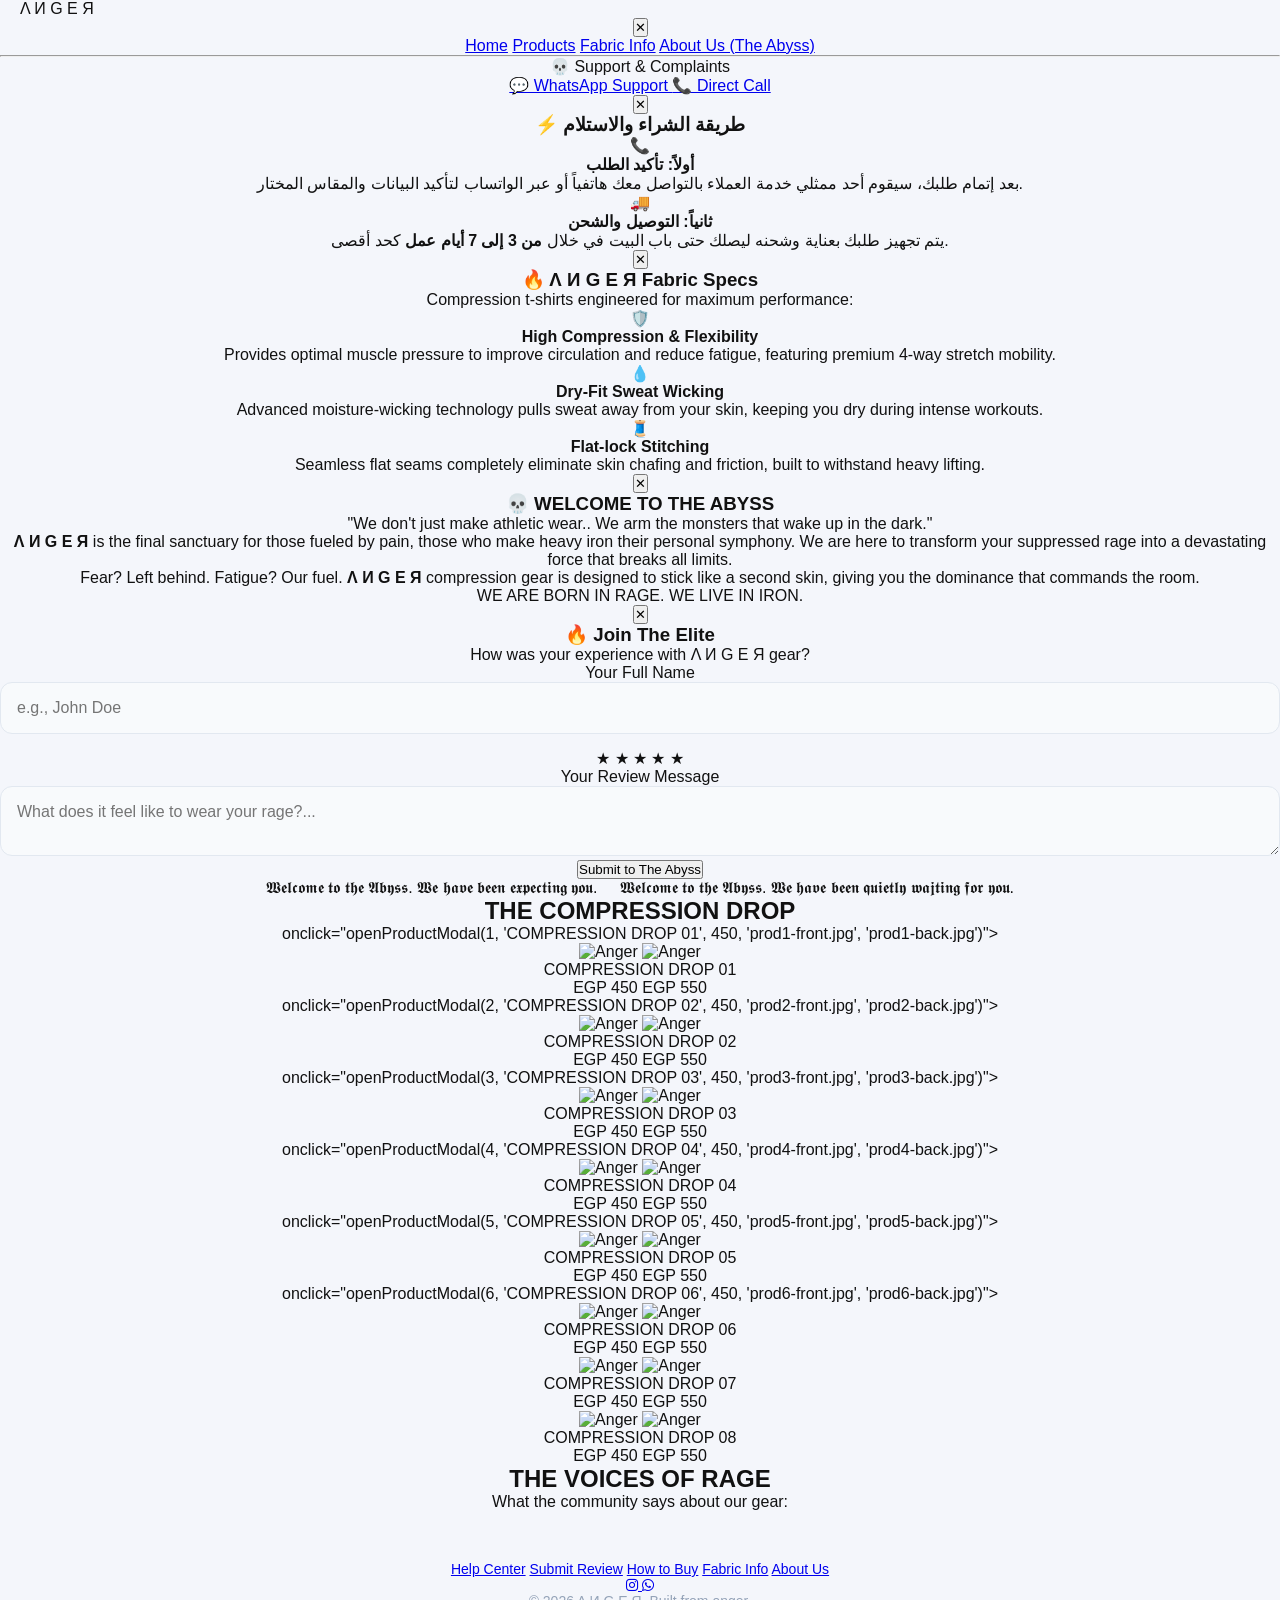
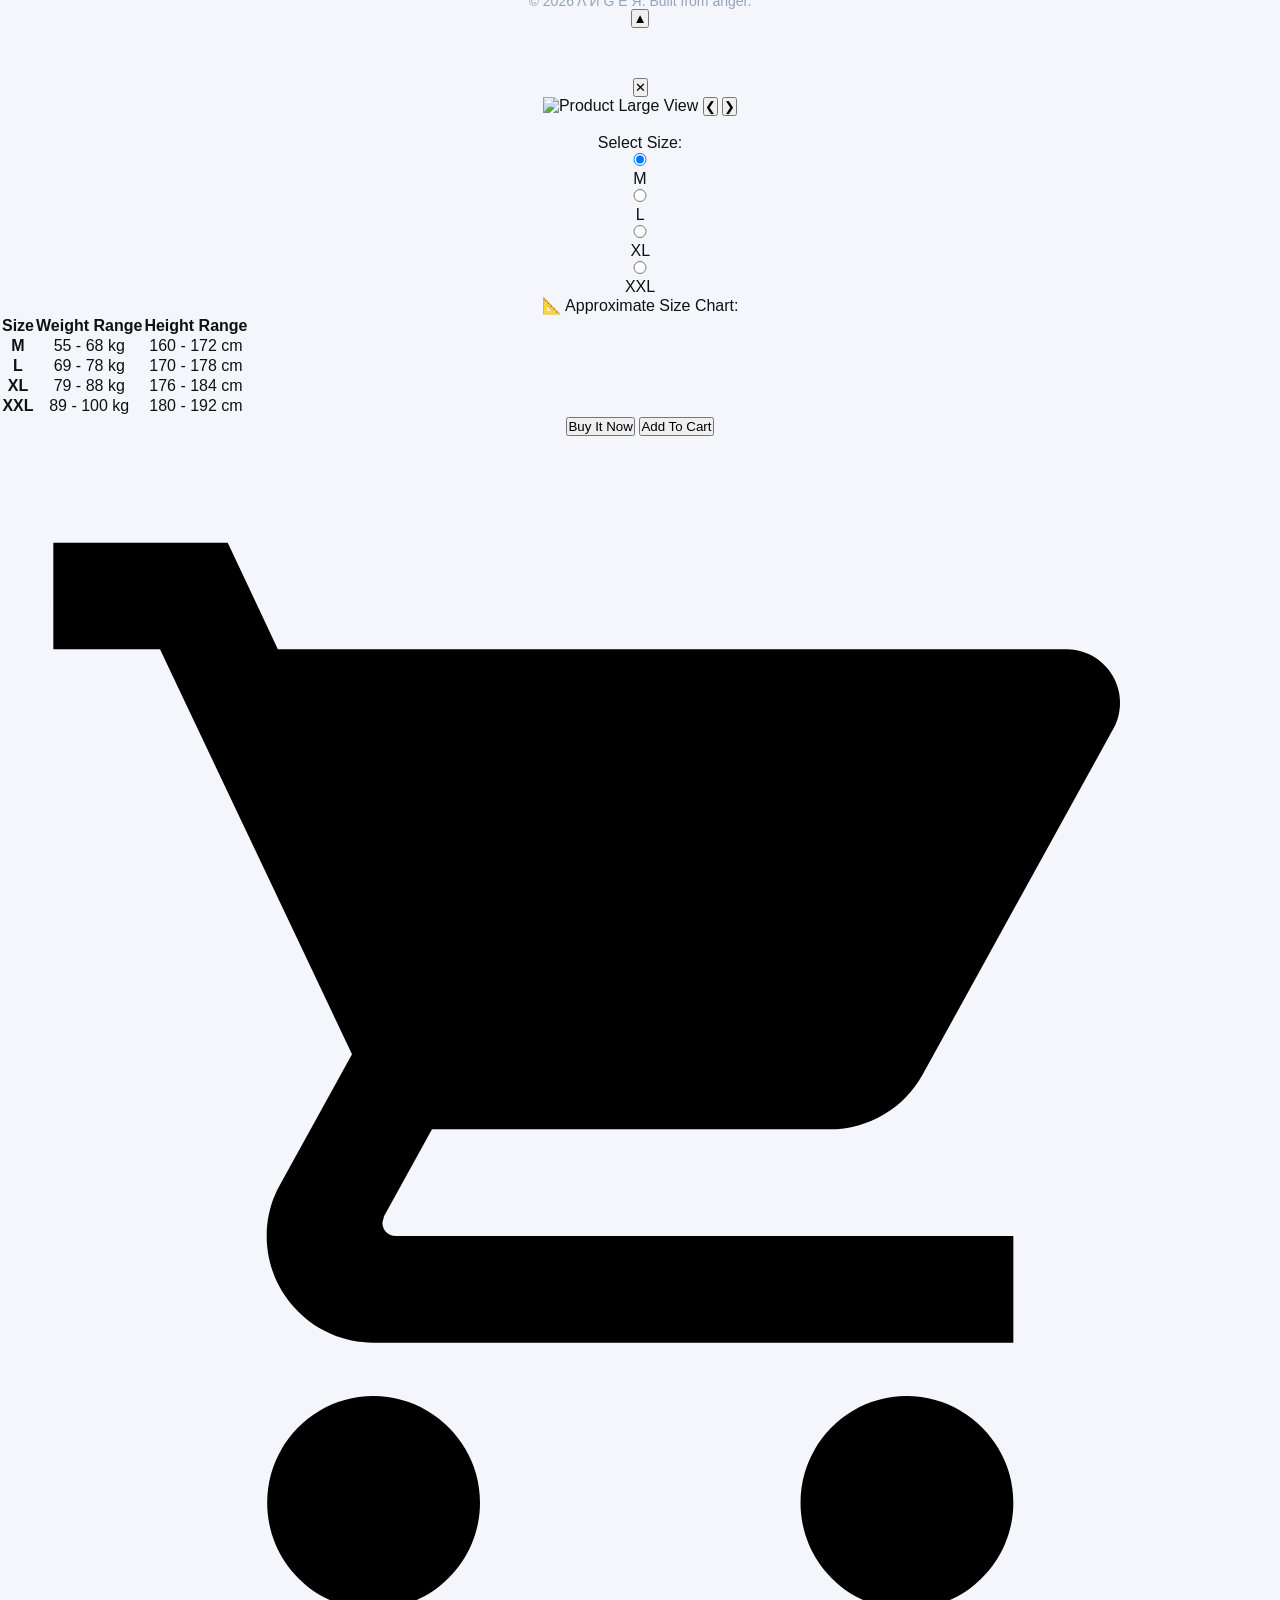
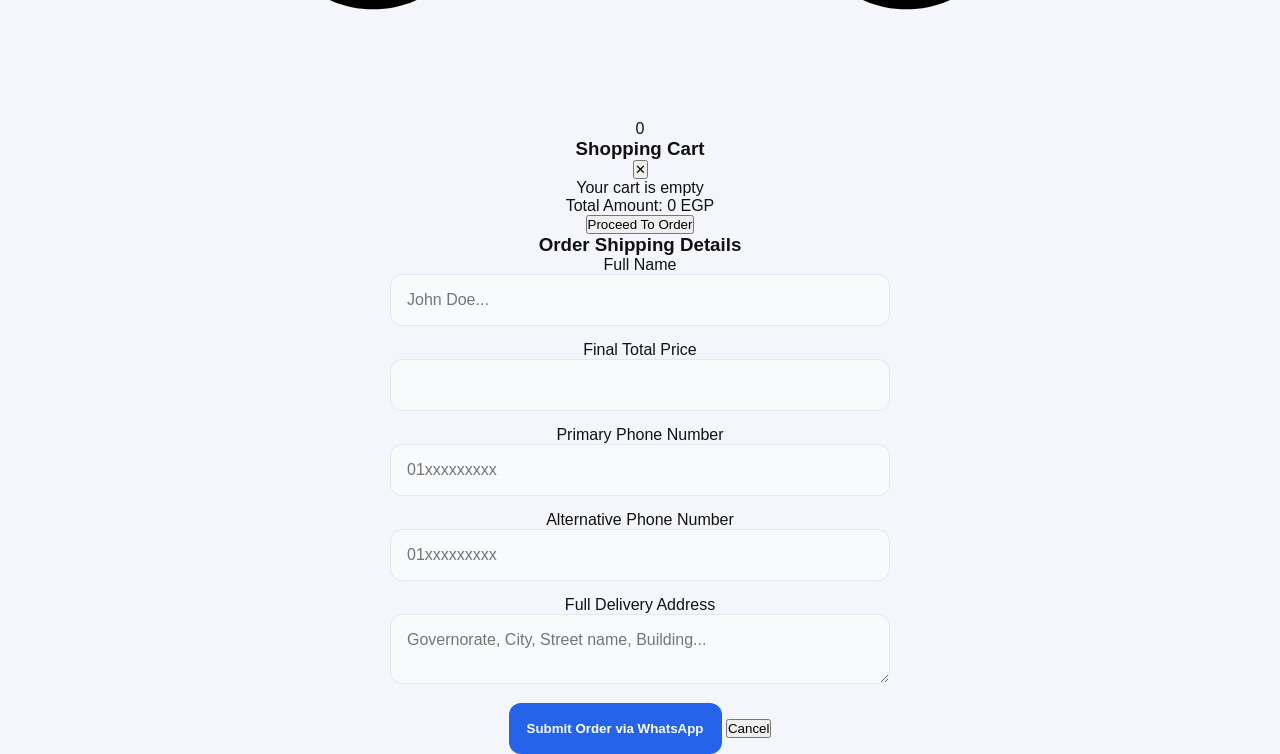
==== index.html @ e34641a7 "Update index.html" ====
<!DOCTYPE html>
<html lang="en" dir="ltr">
<head>
    <meta charset="UTF-8">
    <meta name="viewport" content="width=device-width, initial-scale=1.0, maximum-scale=1.0, user-scalable=no">
    <title>Λ И G E Я</title>
    
    <meta name="google-site-verification" content="83gf4TmC49Iu6Gus072x1bhn_fpXwZJ2j1k8fucouWE" />
    <meta name="description" content="Anger Studio - The premier Egyptian brand specialized in athletic compression t-shirts.">
    <meta name="keywords" content="Anger, anger wear, anger studio, compression t-shirt egypt">
    <link rel="canonical" href="https://anger-wear.online/">
    
    <link rel="stylesheet" href="https://cdnjs.cloudflare.com/ajax/libs/font-awesome/6.5.1/css/all.min.css">
    
    <script src="https://cdn.jsdelivr.net/npm/@emailjs/browser@4/dist/email.min.js"></script>

    <link rel="stylesheet" href="style.css">
</head>
<body>

    <nav class="navbar">
        <div class="nav-left">
            <div class="nav-menu-btn" onclick="toggleMenu()">
                <span></span>
                <span></span>
                <span></span>
            </div>
        </div>
        <div class="nav-center">
            <div class="nav-brand-text">Λ И G E Я</div>
        </div>
        <div class="nav-right"></div>
    </nav>

    <div class="menu-sidebar" id="menuSidebar">
        <div class="menu-header">
            <button class="close-menu-btn" onclick="toggleMenu()">✕</button>
        </div>
        <div class="menu-links">
            <a href="#">Home</a>
            <a href="#">Products</a>
            <a href="#" onclick="openFabricModal(event)">Fabric Info</a>
            <a href="#" onclick="openAboutModal(event)">About Us (The Abyss)</a>
            
            <hr class="menu-divider">
            
            <div class="complaints-section">
                <span class="complaints-title">💀 Support & Complaints</span>
                <div class="complaints-buttons">
                    <a href="https://wa.me/201275859172?text=I%20have%20a%20complaint%20or%20inquiry%20regarding%20%CE%9B%20%D0%98%20G%20E%20%D0%Я" target="_blank" class="complaint-btn wa-btn">
                        💬 WhatsApp Support
                    </a>
                    <a href="tel:+201275859172" class="complaint-btn call-btn">
                        📞 Direct Call
                    </a>
                </div>
            </div>
        </div>
    </div>

    <div class="buy-modal-overlay" id="buyModal" onclick="closeBuyModalOnOutsideClick(event)">
        <div class="buy-modal-content">
            <button class="close-buy-btn" onclick="closeBuyModal()">✕</button>
            <h3 class="buy-title">⚡ طريقة الشراء والاستلام</h3>
            <div class="buy-steps-content">
                <div class="step-item">
                    <span class="step-icon">📞</span>
                    <div>
                        <h4>أولاً: تأكيد الطلب</h4>
                        <p>بعد إتمام طلبك، سيقوم أحد ممثلي خدمة العملاء بالتواصل معك هاتفياً أو عبر الواتساب لتأكيد البيانات والمقاس المختار.</p>
                    </div>
                </div>
                <div class="step-item">
                    <span class="step-icon">🚚</span>
                    <div>
                        <h4>ثانياً: التوصيل والشحن</h4>
                        <p>يتم تجهيز طلبك بعناية وشحنه ليصلك حتى باب البيت في خلال <strong>من 3 إلى 7 أيام عمل</strong> كحد أقصى.</p>
                    </div>
                </div>
            </div>
        </div>
    </div>

    <div class="fabric-modal-overlay" id="fabricModal" onclick="closeFabricModalOnOutsideClick(event)">
        <div class="fabric-modal-content">
            <button class="close-fabric-btn" onclick="closeFabricModal()">✕</button>
            <h3 class="fabric-title">🔥 Λ И G E Я Fabric Specs</h3>
            <p class="fabric-subtitle">Compression t-shirts engineered for maximum performance:</p>
            
            <div class="fabric-features">
                <div class="feature-item">
                    <span class="feature-icon">🛡️</span>
                    <div>
                        <h4>High Compression & Flexibility</h4>
                        <p>Provides optimal muscle pressure to improve circulation and reduce fatigue, featuring premium 4-way stretch mobility.</p>
                    </div>
                </div>
                <div class="feature-item">
                    <span class="feature-icon">💧</span>
                    <div>
                        <h4>Dry-Fit Sweat Wicking</h4>
                        <p>Advanced moisture-wicking technology pulls sweat away from your skin, keeping you dry during intense workouts.</p>
                    </div>
                </div>
                <div class="feature-item">
                    <span class="feature-icon">🧵</span>
                    <div>
                        <h4>Flat-lock Stitching</h4>
                        <p>Seamless flat seams completely eliminate skin chafing and friction, built to withstand heavy lifting.</p>
                    </div>
                </div>
            </div>
        </div>
    </div>

    <div class="about-modal-overlay" id="aboutModal" onclick="closeAboutModalOnOutsideClick(event)">
        <div class="about-modal-content">
            <button class="close-about-btn" onclick="closeAboutModal()">✕</button>
            <h3 class="about-title">💀 WELCOME TO THE ABYSS</h3>
            <div class="about-text-content">
                <p class="dark-quote">"We don't just make athletic wear.. We arm the monsters that wake up in the dark."</p>
                <p class="about-p">
                    <strong>Λ И G E Я</strong> is the final sanctuary for those fueled by pain, those who make heavy iron their personal symphony. We are here to transform your suppressed rage into a devastating force that breaks all limits.
                </p>
                <p class="about-p">
                    Fear? Left behind. Fatigue? Our fuel. <strong>Λ И G E Я</strong> compression gear is designed to stick like a second skin, giving you the dominance that commands the room.
                </p>
                <p class="dark-footer-quote">WE ARE BORN IN RAGE. WE LIVE IN IRON.</p>
            </div>
        </div>
    </div>

    <div class="review-overlay" id="reviewOverlay" onclick="closeReviewModalOnOutsideClick(event)">
        <div class="review-modal">
            <button class="close-review-modal-btn" onclick="closeReviewAndReset()">✕</button>
            <h3 class="review-title">🔥 Join The Elite</h3>
            <p class="review-subtitle">How was your experience with Λ И G E Я gear?</p>
            
            <div class="form-group" style="margin-bottom: 15px;">
                <label>Your Full Name</label>
                <input type="text" id="reviewerName" placeholder="e.g., John Doe">
            </div>

            <div class="rating-stars">
                <span class="star" data-value="5">★</span>
                <span class="star" data-value="4">★</span>
                <span class="star" data-value="3">★</span>
                <span class="star" data-value="2">★</span>
                <span class="star" data-value="1">★</span>
            </div>

            <div class="form-group">
                <label>Your Review Message</label>
                <textarea id="reviewText" placeholder="What does it feel like to wear your rage?..."></textarea>
            </div>

            <div class="form-actions">
                <button type="button" class="submit-review-btn" id="submitReviewBtn" onclick="submitReview()">Submit to The Abyss</button>
            </div>
        </div>
    </div>

    <div class="hero-section"></div>

    <div class="marquee-bar">
        <div class="marquee-content">
            𝖂𝖊𝖑𝖈𝖔𝖒𝖊 𝖙𝖔 𝖙𝖍𝖊 𝕬𝖇𝖞𝖘𝖘. 𝖂𝖊 𝖍𝖆𝖛𝖊 𝖇𝖊𝖊𝖓 𝖊𝖝𝖕𝖊𝖈𝖙𝖎𝖓𝖌 𝖞𝖔𝖚. &nbsp;&nbsp;&nbsp; 
            𝖂𝖊𝖑𝖈𝖔𝖒𝖊 𝖙𝖔 𝖙𝖍𝖊 𝕬𝖇𝖞𝖘𝖘. 𝖂𝖊 𝖍𝖆𝖛𝖊 𝖇𝖊𝖊𝖓 𝖖𝖚𝖎𝖊𝖙𝖑𝖞 𝖜𝖆𝖏𝖙𝖎𝖓𝖌 𝖋𝖔𝖗 𝖞𝖔𝖚.
        </div>
    </div>

    <section class="collection-section">
        <h2 class="collection-title">THE COMPRESSION DROP</h2>
        <div class="products-grid">
            
            <div class="product-card sold-out"> onclick="openProductModal(1, 'COMPRESSION DROP 01', 450, 'prod1-front.jpg', 'prod1-back.jpg')">
                 <div class="product-img-box">
                    <img src="prod1-front.jpg" alt="Anger" class="img-front">
                    <img src="prod1-back.jpg" alt="Anger" class="img-back">
                </div>
                <div class="product-details">
                    <div class="product-card-title">COMPRESSION DROP 01</div>
                    <div class="product-price">EGP 450 <span>EGP 550</span></div>
                </div>
            </div>

            <div class="product-card sold-out"> onclick="openProductModal(2, 'COMPRESSION DROP 02', 450, 'prod2-front.jpg', 'prod2-back.jpg')">
                <div class="product-img-box">
                    <img src="prod2-front.jpg" alt="Anger" class="img-front">
                    <img src="prod2-back.jpg" alt="Anger" class="img-back">
                </div>
                <div class="product-details">
                    <div class="product-card-title">COMPRESSION DROP 02</div>
                    <div class="product-price">EGP 450 <span>EGP 550</span></div>
                </div>
            </div>

            <div class="product-card sold-out"> onclick="openProductModal(3, 'COMPRESSION DROP 03', 450, 'prod3-front.jpg', 'prod3-back.jpg')">
                <div class="product-img-box">
                    <img src="prod3-front.jpg" alt="Anger" class="img-front">
                    <img src="prod3-back.jpg" alt="Anger" class="img-back">
                </div>
                <div class="product-details">
                    <div class="product-card-title">COMPRESSION DROP 03</div>
                    <div class="product-price">EGP 450 <span>EGP 550</span></div>
                </div>
            </div>

            <div class="product-card sold-out"> onclick="openProductModal(4, 'COMPRESSION DROP 04', 450, 'prod4-front.jpg', 'prod4-back.jpg')">
                <div class="product-img-box">
                    <img src="prod4-front.jpg" alt="Anger" class="img-front">
                    <img src="prod4-back.jpg" alt="Anger" class="img-back">
                </div>
                <div class="product-details">
                    <div class="product-card-title">COMPRESSION DROP 04</div>
                    <div class="product-price">EGP 450 <span>EGP 550</span></div>
                </div>
            </div>

            <div class="product-card sold-out"> onclick="openProductModal(5, 'COMPRESSION DROP 05', 450, 'prod5-front.jpg', 'prod5-back.jpg')">
                <div class="product-img-box">
                    <img src="prod5-front.jpg" alt="Anger" class="img-front">
                    <img src="prod5-back.jpg" alt="Anger" class="img-back">
                </div>
                <div class="product-details">
                    <div class="product-card-title">COMPRESSION DROP 05</div>
                    <div class="product-price">EGP 450 <span>EGP 550</span></div>
                </div>
            </div>

            <div class="product-card sold-out">onclick="openProductModal(6, 'COMPRESSION DROP 06', 450, 'prod6-front.jpg', 'prod6-back.jpg')">
                <div class="product-img-box">
                    <img src="prod6-front.jpg" alt="Anger" class="img-front">
                    <img src="prod6-back.jpg" alt="Anger" class="img-back">
                </div>
                <div class="product-details">
                    <div class="product-card-title">COMPRESSION DROP 06</div>
                    <div class="product-price">EGP 450 <span>EGP 550</span></div>
                </div>
            </div>

            <div class="product-card" onclick="openProductModal(7, 'COMPRESSION DROP 07', 450, 'prod7-front.jpg', 'prod7-back.jpg')">
                <div class="product-img-box">
                    <img src="prod7-front.jpg" alt="Anger" class="img-front">
                    <img src="prod7-back.jpg" alt="Anger" class="img-back">
                </div>
                <div class="product-details">
                    <div class="product-card-title">COMPRESSION DROP 07</div>
                    <div class="product-price">EGP 450 <span>EGP 550</span></div>
                </div>
            </div>

            <div class="product-card" onclick="openProductModal(8, 'COMPRESSION DROP 08', 450, 'prod8-front.jpg', 'prod8-back.jpg')">
                <div class="product-img-box">
                    <img src="prod8-front.jpg" alt="Anger" class="img-front">
                    <img src="prod8-back.jpg" alt="Anger" class="img-back">
                </div>
                <div class="product-details">
                    <div class="product-card-title">COMPRESSION DROP 08</div>
                    <div class="product-price">EGP 450 <span>EGP 550</span></div>
                </div>
            </div>

        </div>
    </section>

    <section class="site-reviews-section">
        <h2 class="reviews-section-title">THE VOICES OF RAGE</h2>
        <p class="reviews-section-subtitle">What the community says about our gear:</p>
        <div class="reviews-showcase-grid" id="reviewsShowcaseGrid"></div>
    </section>

    <footer class="mavin-footer">
        <div class="mavin-footer-container">
            <div class="footer-nav-menu">
                <a href="https://wa.me/201275859172?text=I%20have%20a%20complaint%20or%20inquiry%20regarding%20%CE%9B%20%D0%98%20G%20E%20%D0%Я" target="_blank">Help Center</a>
                <a href="#" onclick="openReviewModalFromFooter(event)">Submit Review</a>
                <a href="#" onclick="openBuyModal(event)">How to Buy</a>
                <a href="#" onclick="openFabricModal(event)">Fabric Info</a>
                <a href="#" onclick="openAboutModal(event)">About Us</a>
            </div>
            
            <div class="footer-socials-row">
                <a href="https://www.instagram.com/anger.wear_1?igsh=MTcxZGZuenIwNHQ1cw==" target="_blank" aria-label="Instagram">
                    <i class="fa-brands fa-instagram"></i>
                </a>
                <a href="https://wa.me/201275859172" target="_blank" aria-label="WhatsApp">
                    <i class="fa-brands fa-whatsapp"></i>
                </a>
            </div>

            <div class="footer-copyright-row">
                <p class="footer-copyright">&copy; 2026 Λ И G E Я. Built from anger.</p>
            </div>
        </div>
        <button class="scroll-top-btn" onclick="scrollToTop()" aria-label="Scroll to top">▲</button>
    </footer>

    <div class="product-modal-overlay" id="productModal" onclick="closeProductModalOnOutsideClick(event)">
        <div class="product-modal-content">
            <button class="close-modal-btn" onclick="closeProductModal()">✕</button>
            <div class="modal-body-layout">
                <div class="modal-images-side">
                    <div class="modal-main-img-container">
                        <img id="modalMainImage" src="" alt="Product Large View">
                        <button class="img-nav-btn prev-btn" onclick="switchModalImage(-1)">❮</button>
                        <button class="img-nav-btn next-btn" onclick="switchModalImage(1)">❯</button>
                    </div>
                    <div class="modal-thumbnails">
                        <img id="thumbFront" src="" onclick="setModalImage(this.src, 0)" class="active-thumb">
                        <img id="thumbBack" src="" onclick="setModalImage(this.src, 1)">
                    </div>
                </div>

                <div class="modal-details-side">
                    <h2 id="modalProductTitle" class="modal-product-title"></h2>
                    <div id="modalProductPrice" class="modal-product-price"></div>
                    
                    <div class="size-section-title">Select Size:</div>
                    <div class="modal-sizes-select">
                        <label><input type="radio" name="modal-size" value="M" checked><span>M</span></label>
                        <label><input type="radio" name="modal-size" value="L"><span>L</span></label>
                        <label><input type="radio" name="modal-size" value="XL"><span>XL</span></label>
                        <label><input type="radio" name="modal-size" value="XXL"><span>XXL</span></label>
                    </div>

                    <div class="size-guide-container">
                        <div class="size-guide-title">📐 Approximate Size Chart:</div>
                        <table class="size-guide-table">
                            <thead>
                                <tr>
                                    <th>Size</th>
                                    <th>Weight Range</th>
                                    <th>Height Range</th>
                                </tr>
                            </thead>
                            <tbody>
                                <tr>
                                    <td><strong>M</strong></td>
                                    <td>55 - 68 kg</td>
                                    <td>160 - 172 cm</td>
                                </tr>
                                <tr>
                                    <td><strong>L</strong></td>
                                    <td>69 - 78 kg</td>
                                    <td>170 - 178 cm</td>
                                </tr>
                                <tr>
                                    <td><strong>XL</strong></td>
                                    <td>79 - 88 kg</td>
                                    <td>176 - 184 cm</td>
                                </tr>
                                <tr>
                                    <td><strong>XXL</strong></td>
                                    <td>89 - 100 kg</td>
                                    <td>180 - 192 cm</td>
                                </tr>
                            </tbody>
                        </table>
                    </div>

                    <div class="modal-action-buttons">
                        <button id="modalBuyNowBtn" class="modal-buy-now-btn" onclick="buyItNowFromModal()">Buy It Now</button>
                        <button id="modalAddToCartBtn" class="modal-add-to-cart-btn" onclick="addFromModalToCart()">Add To Cart</button>
                    </div>
                </div>
            </div>
        </div>
    </div>

    <div class="floating-controls-container">
        <div class="floating-cart" onclick="toggleCart()">
            <svg viewBox="0 0 24 24" class="cart-svg-icon">
                <path d="M7 18c-1.1 0-1.99.9-1.99 2S5.9 22 7 22s2-.9 2-2-.9-2-2-2zM1 2v2h2l3.6 7.59-1.35 2.45c-.16.28-.25.61-.25.96 0 1.1.9 2 2 2h12v-2H7.42c-.14 0-.25-.11-.25-.25l.03-.12.9-1.63h7.45c.75 0 1.41-.41 1.75-1.03l3.58-6.49c.08-.14.12-.31.12-.48 0-.55-.45-1-1-1H5.21l-.94-2H1zm16 16c-1.1 0-1.99.9-1.99 2s.89 2 1.99 2 2-.9 2-2-.9-2-2-2z"/>
            </svg>
            <span class="cart-count" id="cartCount">0</span>
        </div>
    </div>

    <div class="cart-sidebar" id="cartSidebar">
        <div class="cart-header">
            <h3>Shopping Cart</h3>
            <button class="close-cart-btn" onclick="toggleCart()">✕</button>
        </div>
        <div class="cart-items" id="cartItems">
            <p class="empty-msg">Your cart is empty</p>
        </div>
        <div class="cart-footer">
            <div class="cart-total-box">
                <span>Total Amount:</span>
                <span id="cartTotal">0 EGP</span>
            </div>
            <button class="checkout-btn" onclick="openCheckoutForm()">Proceed To Order</button>
        </div>
    </div>

    <div class="checkout-overlay" id="checkoutOverlay">
        <div class="checkout-modal">
            <h3>Order Shipping Details</h3>
            <form id="orderForm" onsubmit="sendOrder(event)">
                <div class="form-group">
                    <label>Full Name</label>
                    <input type="text" id="clientName" required placeholder="John Doe...">
                </div>
                <div class="form-group">
                    <label>Final Total Price</label>
                    <input type="text" id="finalTotalDisplay" readonly>
                </div>
                <div class="form-group">
                    <label>Primary Phone Number</label>
                    <input type="tel" id="clientPhone1" required placeholder="01xxxxxxxxx">
                </div>
                <div class="form-group">
                    <label>Alternative Phone Number</label>
                    <input type="tel" id="clientPhone2" required placeholder="01xxxxxxxxx">
                </div>
                <div class="form-group">
                    <label>Full Delivery Address</label>
                    <textarea id="clientAddress" required placeholder="Governorate, City, Street name, Building..."></textarea>
                </div>
                <div class="form-actions">
                    <button type="submit" class="submit-order-btn">Submit Order via WhatsApp</button>
                    <button type="button" class="cancel-btn" onclick="closeCheckoutForm()">Cancel</button>
                </div>
            </form>
        </div>
    </div>

    <audio id="bgAudio" loop>
        <source src="background-sound.mp3" type="audio/mpeg">
    </audio>

    <script>
        let cart = [];
        const whatsappNumber = "201275859172"; 
        
        let currentModalProductId = null;
        let currentModalProductName = "";
        let currentModalProductPrice = 0;
        let modalImagesArray = [];
        let currentImageIndex = 0;
        let selectedRating = 0;

        (function() {
            emailjs.init("YOUR_PUBLIC_KEY"); 
        })();

        document.addEventListener("DOMContentLoaded", () => {
            loadSavedReviews();
        });

        function startHiddenAudio() {
            const audio = document.getElementById('bgAudio');
            audio.play().then(() => {
                document.removeEventListener('click', startHiddenAudio);
                document.removeEventListener('touchstart', startHiddenAudio);
            }).catch((error) => {
                console.log("Audio play blocked, waiting for user click.", error);
            });
        }
        document.addEventListener('click', startHiddenAudio);
        document.addEventListener('touchstart', startHiddenAudio);

        function toggleMenu() {
            document.getElementById('menuSidebar').classList.toggle('active');
        }

        // دوال النافذة الجديدة لطريقة الشراء
        function openBuyModal(e) {
            e.preventDefault();
            document.getElementById('buyModal').classList.add('active');
            document.body.style.overflow = 'hidden';
        }
        function closeBuyModal() {
            document.getElementById('buyModal').classList.remove('active');
            document.body.style.overflow = '';
        }
        function closeBuyModalOnOutsideClick(e) {
            if(e.target.id === 'buyModal') closeBuyModal();
        }

        function openFabricModal(e) {
            e.preventDefault();
            const sidebar = document.getElementById('menuSidebar');
            if (sidebar.classList.contains('active')) toggleMenu();
            document.getElementById('fabricModal').classList.add('active');
            document.body.style.overflow = 'hidden';
        }

        function closeFabricModal() { document.getElementById('fabricModal').classList.remove('active'); document.body.style.overflow = ''; }
        function closeFabricModalOnOutsideClick(e) { if(e.target.id === 'fabricModal') closeFabricModal(); }
        function openAboutModal(e) { e.preventDefault(); const sidebar = document.getElementById('menuSidebar'); if (sidebar.classList.contains('active')) toggleMenu(); document.getElementById('aboutModal').classList.add('active'); document.body.style.overflow = 'hidden'; }
        function closeAboutModal() { document.getElementById('aboutModal').classList.remove('active'); document.body.style.overflow = ''; }
        function closeAboutModalOnOutsideClick(e) { if(e.target.id === 'aboutModal') closeAboutModal(); }
        function openReviewModalFromFooter(e) { e.preventDefault(); document.getElementById('reviewOverlay').classList.add('active'); initStars(); }
        function closeReviewModalOnOutsideClick(e) { if(e.target.id === 'reviewOverlay') closeReviewAndReset(); }
        function toggleCart() { document.getElementById('cartSidebar').classList.toggle('active'); }
        function scrollToTop() { window.scrollTo({ top: 0, behavior: 'smooth' }); }

        function openProductModal(id, name, price, frontImg, backImg) {
            currentModalProductId = id; currentModalProductName = name; currentModalProductPrice = price;
            modalImagesArray = [frontImg, backImg]; currentImageIndex = 0;
            document.getElementById('modalProductTitle').innerText = name;
            document.getElementById('modalProductPrice').innerHTML = `${price} EGP <span style="font-size:14px; color:#888; text-decoration:line-through; margin-left:8px;">550 EGP</span>`;
            document.getElementById('thumbFront').src = frontImg; document.getElementById('thumbBack').src = backImg;
            setModalImage(frontImg, 0);
            document.getElementById('productModal').classList.add('active');
            document.body.style.overflow = 'hidden'; 
        }

        function closeProductModal() { document.getElementById('productModal').classList.remove('active'); document.body.style.overflow = ''; }
        function closeProductModalOnOutsideClick(e) { if(e.target.id === 'productModal') closeProductModal(); }
        
        function setModalImage(src, index) {
            currentImageIndex = index; document.getElementById('modalMainImage').src = src;
            document.getElementById('thumbFront').classList.remove('active-thumb');
            document.getElementById('thumbBack').classList.remove('active-thumb');
            if(index === 0) document.getElementById('thumbFront').classList.add('active-thumb');
            if(index === 1) document.getElementById('thumbBack').classList.add('active-thumb');
        }

        function switchModalImage(direction) {
            currentImageIndex += direction;
            if(currentImageIndex < 0) currentImageIndex = modalImagesArray.length - 1;
            if(currentImageIndex >= modalImagesArray.length) currentImageIndex = 0;
            setModalImage(modalImagesArray[currentImageIndex], currentImageIndex);
        }

        function buyItNowFromModal() {
            const selectedSize = document.querySelector('input[name="modal-size"]:checked').value;
            cart = [{ id: currentModalProductId, name: currentModalProductName, price: currentModalProductPrice, size: selectedSize, qty: 1 }];
            updateCartUI(); closeProductModal();
            document.getElementById('finalTotalDisplay').value = `${currentModalProductPrice} EGP`;
            document.getElementById('checkoutOverlay').classList.add('active');
        }

        function addFromModalToCart() {
            const selectedSize = document.querySelector('input[name="modal-size"]:checked').value;
            const existingItem = cart.find(item => item.id === currentModalProductId && item.size === selectedSize);
            if (existingItem) { existingItem.qty += 1; } else { cart.push({ id: currentModalProductId, name: currentModalProductName, price: currentModalProductPrice, size: selectedSize, qty: 1 }); }
            updateCartUI();
            const btn = document.getElementById('modalAddToCartBtn');
            btn.innerText = "✓ Added To Cart"; btn.style.background = "#ffffff"; btn.style.color = "#000000";
            setTimeout(() => {
                btn.innerText = "Add To Cart"; btn.style.background = "transparent"; btn.style.color = "#ffffff";
                closeProductModal(); toggleCart(); 
            }, 800);
        }

        function removeFromCart(index) { cart.splice(index, 1); updateCartUI(); }

        function updateCartUI() {
            const cartItemsContainer = document.getElementById('cartItems');
            const cartCountElement = document.getElementById('cartCount');
            const cartTotalElement = document.getElementById('cartTotal');
            const totalQty = cart.reduce((sum, item) => sum + item.qty, 0);
            cartCountElement.innerText = totalQty;
            if (cart.length === 0) { cartItemsContainer.innerHTML = '<p class="empty-msg">Your cart is empty</p>'; cartTotalElement.innerText = '0 EGP'; return; }
            let html = ''; let totalCost = 0;
            cart.forEach((item, index) => {
                const itemTotal = item.price * item.qty; totalCost += itemTotal;
                html += `<div class="cart-item"><div class="item-info"><h4>${item.name}</h4><p>Size: <strong>${item.size}</strong> | Qty: ${item.qty}</p><span>${itemTotal} EGP</span></div><button class="remove-item-btn" onclick="removeFromCart(${index})">✕</button></div>`;
            });
            cartItemsContainer.innerHTML = html; cartTotalElement.innerText = `${totalCost} EGP`;
        }

        function openCheckoutForm() { if (cart.length === 0) { alert("Your cart is empty!"); return; } const totalCost = cart.reduce((sum, item) => sum + (item.price * item.qty), 0); document.getElementById('finalTotalDisplay').value = `${totalCost} EGP`; document.getElementById('checkoutOverlay').classList.add('active'); toggleCart(); }
        function closeCheckoutForm() { document.getElementById('checkoutOverlay').classList.remove('active'); }

        function sendOrder(event) {
            event.preventDefault();
            const name = document.getElementById('clientName').value; const phone1 = document.getElementById('clientPhone1').value;
            const phone2 = document.getElementById('clientPhone2').value; const address = document.getElementById('clientAddress').value;
            const finalTotal = document.getElementById('finalTotalDisplay').value;
            let itemsText = ''; cart.forEach((item, i) => { itemsText += `${i+1}- Item: ${item.name} \n   Size: ${item.size} \n   Qty: ${item.qty}\n-------------------------\n`; });
            const message = encodeURIComponent(`🔥 New Order from Λ И G E Я 🔥\n\n📦 Ordered Items:\n-------------------------\n${itemsText}💰 Total Amount: ${finalTotal}\n\n👤 Shipping Details:\n- Customer Name: ${name}\n- Phone 1: ${phone1}\n- Phone 2: ${phone2}\n- Delivery Address: ${address}`);
            window.open(`https://wa.me/${whatsappNumber}?text=${message}`, '_blank');
            cart = []; updateCartUI(); closeCheckoutForm();
            setTimeout(() => { document.getElementById('reviewOverlay').classList.add('active'); initStars(); }, 600);
        }

        function initStars() {
            const stars = document.querySelectorAll('.rating-stars .star');
            stars.forEach(star => {
                star.onclick = function() {
                    selectedRating = parseInt(this.getAttribute('data-value'));
                    stars.forEach(s => { if (parseInt(s.getAttribute('data-value')) <= selectedRating) { s.classList.add('selected'); } else { s.classList.remove('selected'); } });
                }
            });
        }

        function submitReview() {
            const name = document.getElementById('reviewerName').value.trim() || "Anonymous Rogue"; const comment = document.getElementById('reviewText').value.trim(); const btn = document.getElementById('submitReviewBtn');
            if (selectedRating === 0) { alert("Please select your rating star count!"); return; }
            if (!comment) { alert("Please write your review comment!"); return; }
            btn.innerText = "⚡ Transmitting to Abyss..."; btn.disabled = true;
            const grid = document.getElementById('reviewsShowcaseGrid'); const starsStr = '★'.repeat(selectedRating) + '::video-toggle-selection::'.repeat(5 - selectedRating);
            const card = document.createElement('div'); card.className = 'showcase-card animate-review';
            card.innerHTML = `<div class="showcase-stars">${starsStr}</div><p class="showcase-comment">${comment}</p><span class="showcase-author">— ${name}</span>`;
            grid.insertBefore(card, grid.firstChild);
            let currentSaved = localStorage.getItem('anger_reviews') ? JSON.parse(localStorage.getItem('anger_reviews')) : [];
            currentSaved.unshift({ name, rating: selectedRating, comment }); localStorage.setItem('anger_reviews', JSON.stringify(currentSaved));
            const templateParams = { to_email: 'anger.wear11@gmail.com', reviewer_name: name, rating_stars: selectedRating + " Stars", reviewer_comment: comment };
            emailjs.send('YOUR_SERVICE_ID', 'YOUR_TEMPLATE_ID', templateParams).then(() => { alert("Your review has been cast into the Abyss successfully! 💀"); closeReviewAndReset(); }, (error) => { alert("Review posted successfully onto the site!"); closeReviewAndReset(); });
        }

        function closeReviewAndReset() { const btn = document.getElementById('submitReviewBtn'); btn.innerText = "Submit to The Abyss"; btn.disabled = false; document.getElementById('reviewOverlay').classList.remove('active'); document.getElementById('reviewerName').value = ''; document.getElementById('reviewText').value = ''; selectedRating = 0; document.querySelectorAll('.rating-stars .star').forEach(s => s.classList.remove('selected')); }
        function loadSavedReviews() { const saved = localStorage.getItem('anger_reviews'); if (saved) { const reviewsArr = JSON.parse(saved); const grid = document.getElementById('reviewsShowcaseGrid'); reviewsArr.forEach(rev => { const starsStr = '★'.repeat(rev.rating) + '☆'.repeat(5 - rev.rating); const card = document.createElement('div'); card.className = 'showcase-card'; card.innerHTML = `<div class="showcase-stars">${starsStr}</div><p class="showcase-comment">${rev.comment}</p><span class="showcase-author">— ${rev.name}</span>`; grid.appendChild(card); }); } }
    </script>
</body>
</html>
---- style.css ----
/* الأساسيات */
* {
    margin: 0;
    padding: 0;
    box-sizing: border-box;
    font-family: 'Inter', sans-serif;
}

html {
    scroll-behavior: smooth;
}

body {
    background: #f4f6fb;
    color: #111;
    text-align: center;
    overflow-x: hidden;
}

/* HEADER */
header {
    display: flex;
    justify-content: space-between;
    align-items: center;
    padding: 15px 30px;
    background: white;
    border-bottom: 1px solid #eee;
    position: sticky;
    top: 0;
    z-index: 1000;
}

.logo {
    font-size: 20px;
    font-weight: 700;
    color: #2563eb;
    text-decoration: none;
}

/* NAVBAR */
nav {
    display: flex;
    gap: 20px;
}

nav a {
    text-decoration: none;
    color: #333;
    font-weight: 500;
    transition: 0.3s;
}

nav a:hover {
    color: #2563eb;
}

/* HAMBURGER */
.menu-toggle {
    display: none;
    flex-direction: column;
    cursor: pointer;
    z-index: 1001;
}

.menu-toggle span {
    width: 25px;
    height: 3px;
    background: #333;
    margin: 3px 0;
    border-radius: 2px;
    transition: 0.3s;
}

/* MOBILE DESIGN */
@media (max-width: 768px) {
    .menu-toggle {
        display: flex;
    }

    nav {
        position: fixed;
        top: 0;
        right: -100%;
        background: white;
        width: 70%;
        height: 100vh;
        flex-direction: column;
        justify-content: center;
        align-items: center;
        transition: 0.4s;
        box-shadow: -10px 0 30px rgba(0,0,0,0.1);
        z-index: 999;
    }

    nav.active {
        right: 0;
    }

    nav a {
        font-size: 20px;
        margin: 15px 0;
    }

    .grid {
        grid-template-columns: repeat(2, 1fr) !important;
    }
}

/* HERO - الخلفية المتحركة */
.hero {
    height: 100vh;
    display: flex;
    flex-direction: column;
    justify-content: center;
    align-items: center;
    padding: 20px;
    /* تدريج الألوان */
    background: linear-gradient(-45deg, #2563eb, #7c3aed, #db2777, #2563eb);
    background-size: 400% 400%;
    animation: gradientBG 12s ease infinite;
    color: white;
}

@keyframes gradientBG {
    0% { background-position: 0% 50%; }
    50% { background-position: 100% 50%; }
    100% { background-position: 0% 50%; }
}

.hero h1 {
    font-size: clamp(32px, 8vw, 60px);
    margin-bottom: 15px;
    color: white;
    text-shadow: 0 4px 10px rgba(0,0,0,0.2);
}

.hero p {
    color: rgba(255, 255, 255, 0.9);
    font-size: clamp(16px, 4vw, 20px);
    margin-bottom: 30px;
    max-width: 600px;
}

/* زرار Read More */
.btn-read-more {
    display: inline-block;
    padding: 14px 35px;
    background: white;
    color: #2563eb;
    text-decoration: none;
    border-radius: 50px;
    font-weight: 700;
    transition: 0.3s;
    box-shadow: 0 5px 15px rgba(0,0,0,0.15);
}

.btn-read-more:hover {
    transform: translateY(-3px);
    box-shadow: 0 8px 25px rgba(0,0,0,0.25);
    background: #f8fafc;
}

/* SECTIONS */
.section {
    max-width: 1000px;
    margin: 80px auto;
    padding: 60px 20px;
    background: white;
    border-radius: 30px;
    border: 1px solid #eee;
    scroll-margin-top: 100px;
}

.section h2 {
    font-size: 32px;
    margin-bottom: 30px;
    position: relative;
    display: inline-block;
}

.section h2::after {
    content: '';
    width: 50px;
    height: 4px;
    background: #2563eb;
    position: absolute;
    bottom: -10px;
    left: 50%;
    transform: translateX(-50%);
    border-radius: 2px;
}

/* GRID & CARDS */
.grid {
    display: grid;
    grid-template-columns: repeat(auto-fit, minmax(220px, 1fr));
    gap: 25px;
    margin-top: 40px;
}

.card {
    background: #fff;
    padding: 30px;
    border-radius: 20px;
    border: 1px solid #f0f0f0;
    transition: 0.4s;
    display: flex;
    flex-direction: column;
    align-items: center;
    gap: 15px;
}

.card:hover {
    transform: translateY(-12px);
    box-shadow: 0 15px 35px rgba(0,0,0,0.08);
    border-color: #2563eb;
}

.card i {
    font-size: 35px;
    color: #2563eb;
}

/* DETAILS */
.details {
    display: grid;
    grid-template-columns: 1fr;
    gap: 20px;
    margin-top: 20px;
}

.detail-box {
    background: #fdfdfd;
    padding: 25px;
    border-radius: 20px;
    border: 1px solid #eee;
    text-align: left;
    transition: 0.3s;
}

/* FORM */
form {
    display: flex;
    flex-direction: column;
    gap: 15px;
    max-width: 500px;
    margin: 0 auto;
}

input, select, textarea {
    width: 100%;
    padding: 16px;
    border: 1px solid #e2e8f0;
    border-radius: 12px;
    font-size: 16px;
    background: #f8fafc;
}

button[type="submit"] {
    padding: 18px;
    background: #2563eb;
    color: white;
    border: none;
    border-radius: 12px;
    font-weight: 700;
    cursor: pointer;
    transition: 0.3s;
}

button[type="submit"]:hover {
    background: #1e40af;
    transform: scale(1.02);
}

/* FLOATING SOCIAL */
.floating-social {
    position: fixed;
    right: 25px;
    bottom: 25px;
    display: flex;
    flex-direction: column;
    gap: 12px;
    z-index: 1000;
}

.floating-social a {
    width: 55px;
    height: 55px;
    display: flex;
    align-items: center;
    justify-content: center;
    border-radius: 50%;
    color: white;
    text-decoration: none;
    transition: 0.3s;
    box-shadow: 0 4px 10px rgba(0,0,0,0.15);
}

.floating-social a:nth-child(1) { background: linear-gradient(45deg,#feda75,#d62976,#962fbf,#4f5bd5); }
.floating-social a:nth-child(2) { background: #1877f2; }
.floating-social a:nth-child(3) { background: #0077b5; }

.floating-social a:hover { 
    transform: scale(1.15) rotate(5deg); 
}

/* FOOTER */
footer {
    padding: 50px;
    color: #94a3b8;
    font-size: 14px;
}

/* تنسيق خاص لأيقونة كانفا */
.canva-icon {
    width: 38px;
    height: 38px;
    object-fit: contain;
    margin-bottom: 5px;
}
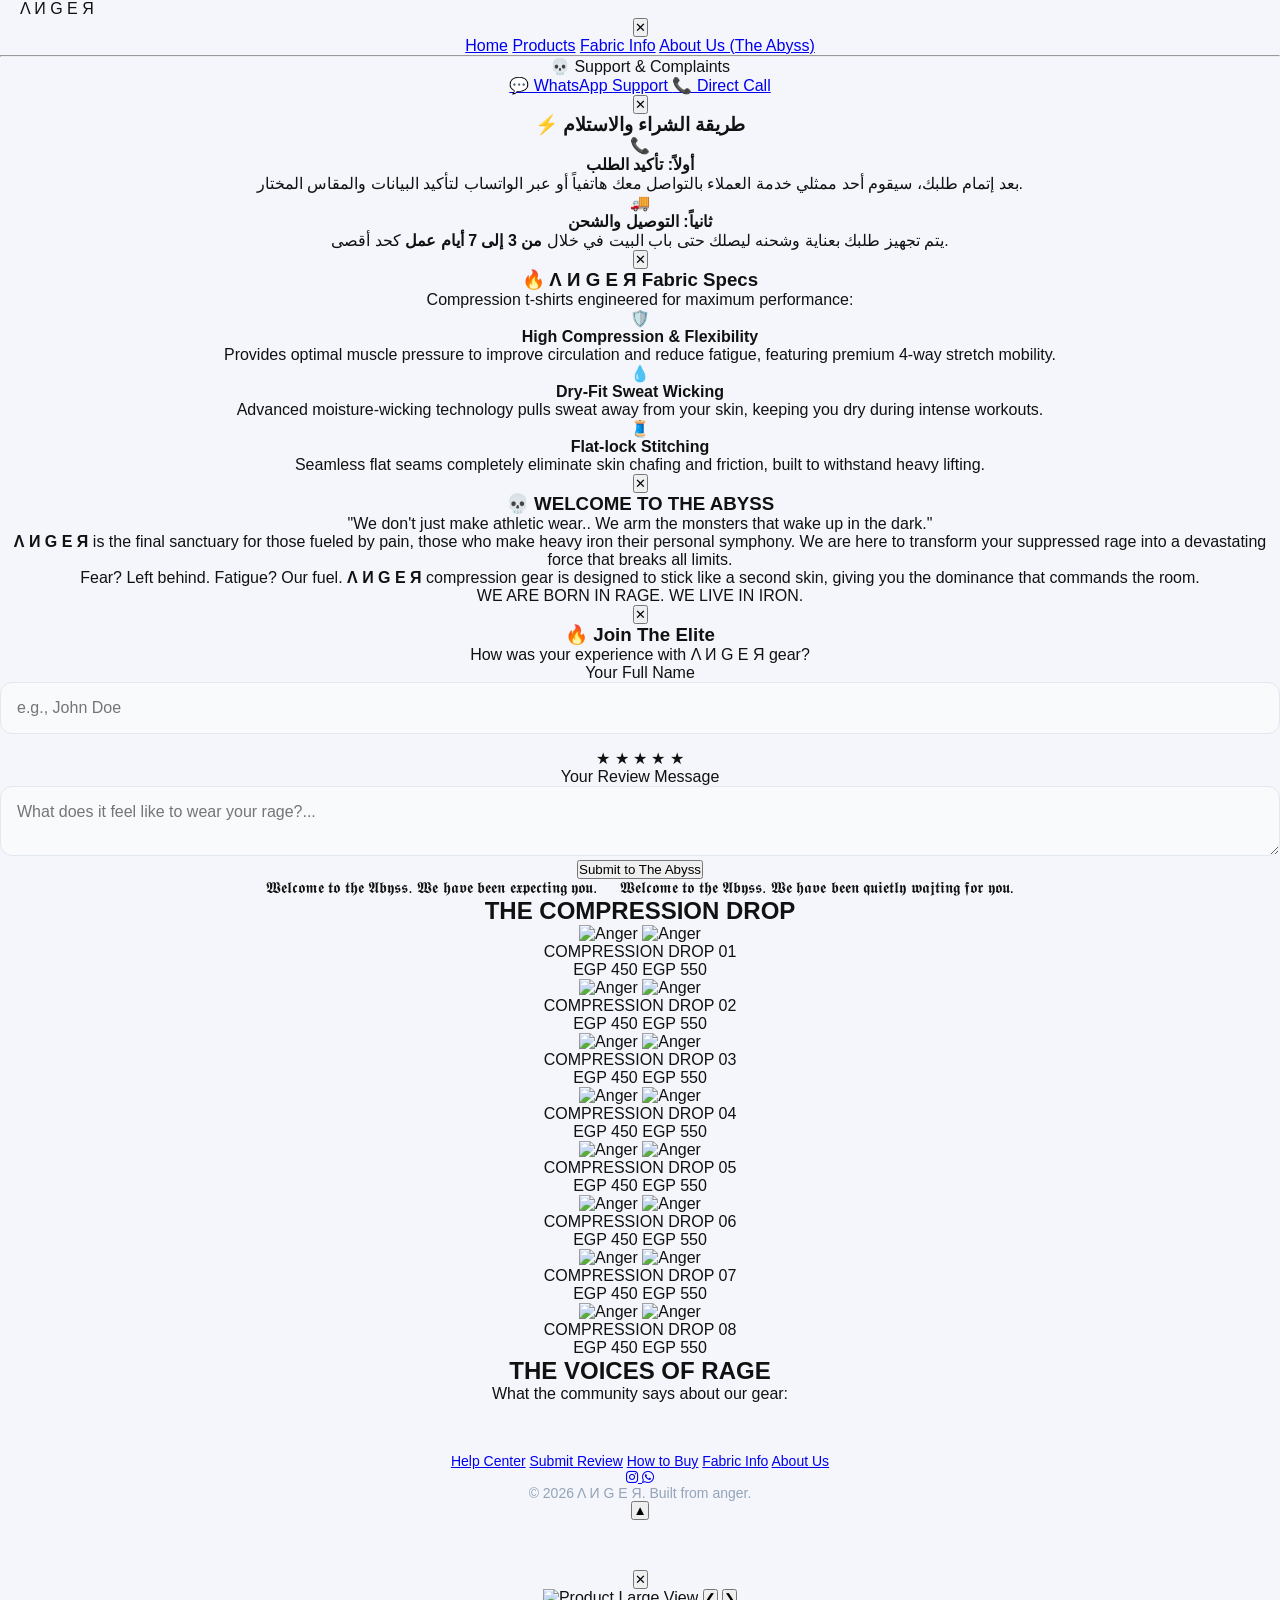
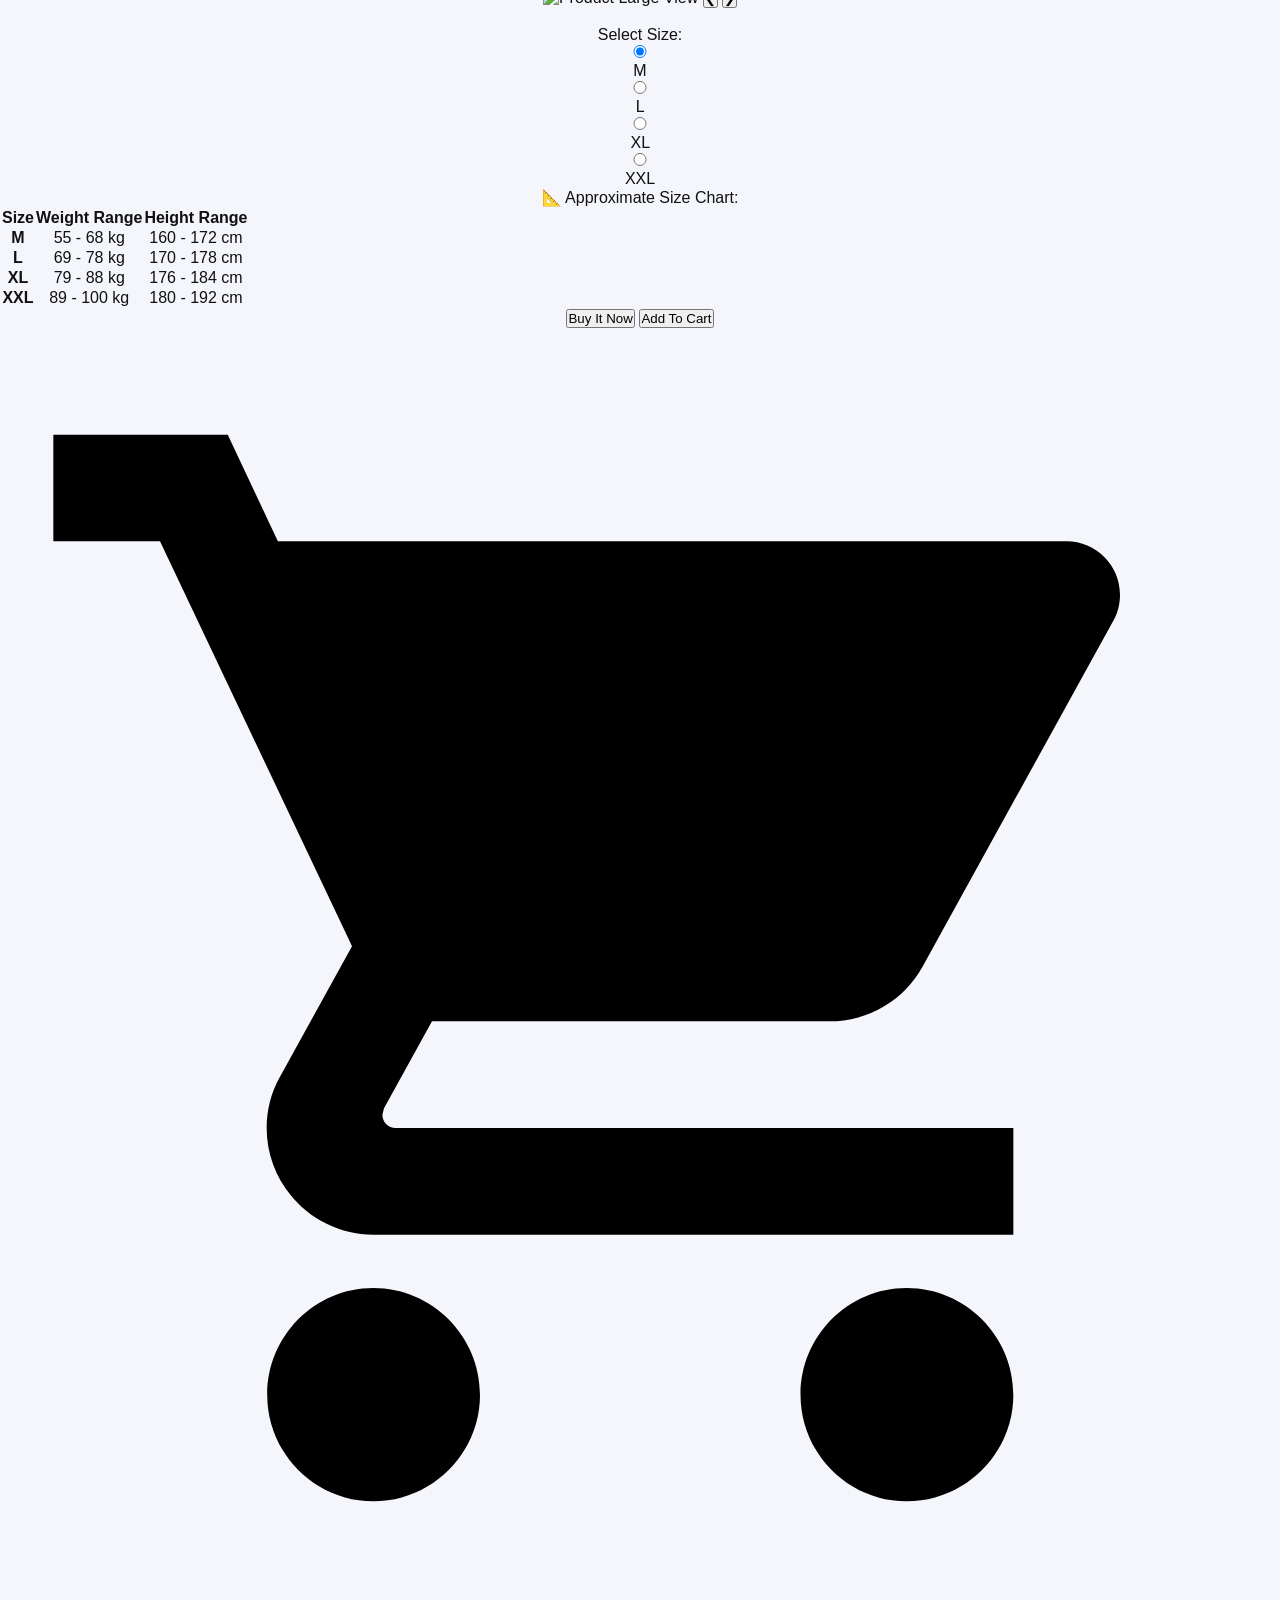
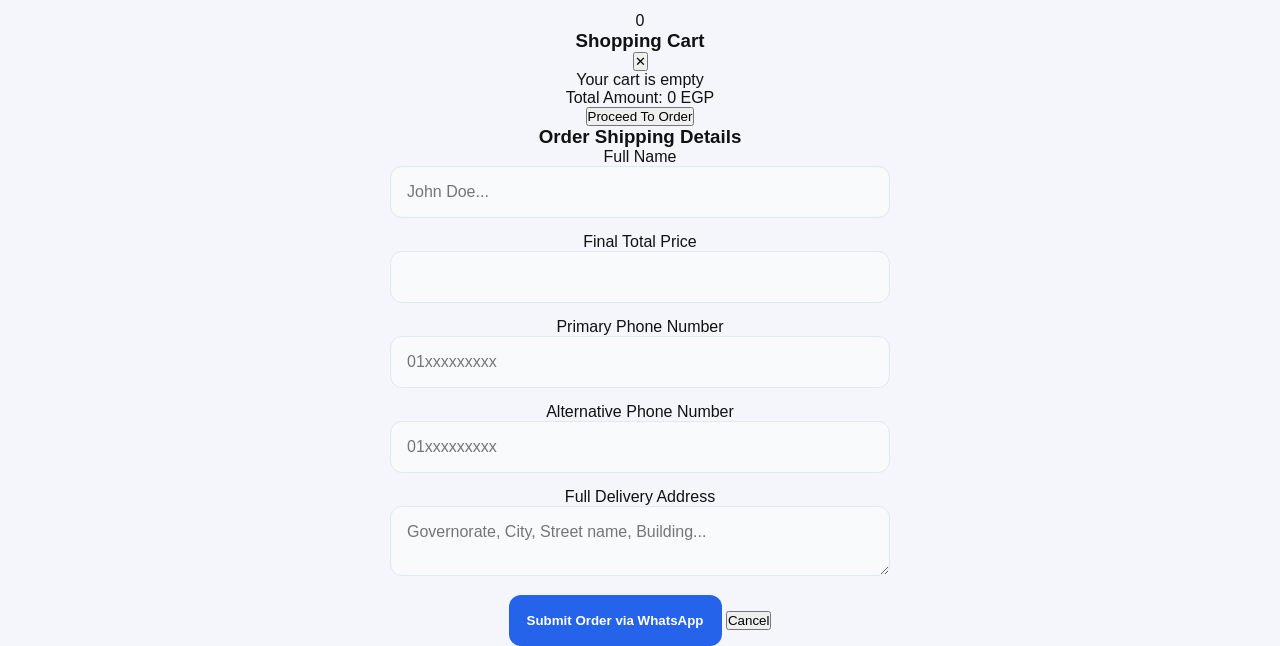
==== commit fc327b92: "Update index.html" ====
--- a/index.html
+++ b/index.html
@@ -173,7 +173,8 @@
         <h2 class="collection-title">THE COMPRESSION DROP</h2>
         <div class="products-grid">
             
-            <div class="product-card sold-out"> onclick="openProductModal(1, 'COMPRESSION DROP 01', 450, 'prod1-front.jpg', 'prod1-back.jpg')">
+            <!-- Products 1 to 6 marked as Sold Out (no onclick, class sold-out) -->
+            <div class="product-card sold-out">
                  <div class="product-img-box">
                     <img src="prod1-front.jpg" alt="Anger" class="img-front">
                     <img src="prod1-back.jpg" alt="Anger" class="img-back">
@@ -184,7 +185,7 @@
                 </div>
             </div>
 
-            <div class="product-card sold-out"> onclick="openProductModal(2, 'COMPRESSION DROP 02', 450, 'prod2-front.jpg', 'prod2-back.jpg')">
+            <div class="product-card sold-out">
                 <div class="product-img-box">
                     <img src="prod2-front.jpg" alt="Anger" class="img-front">
                     <img src="prod2-back.jpg" alt="Anger" class="img-back">
@@ -195,7 +196,7 @@
                 </div>
             </div>
 
-            <div class="product-card sold-out"> onclick="openProductModal(3, 'COMPRESSION DROP 03', 450, 'prod3-front.jpg', 'prod3-back.jpg')">
+            <div class="product-card sold-out">
                 <div class="product-img-box">
                     <img src="prod3-front.jpg" alt="Anger" class="img-front">
                     <img src="prod3-back.jpg" alt="Anger" class="img-back">
@@ -206,7 +207,7 @@
                 </div>
             </div>
 
-            <div class="product-card sold-out"> onclick="openProductModal(4, 'COMPRESSION DROP 04', 450, 'prod4-front.jpg', 'prod4-back.jpg')">
+            <div class="product-card sold-out">
                 <div class="product-img-box">
                     <img src="prod4-front.jpg" alt="Anger" class="img-front">
                     <img src="prod4-back.jpg" alt="Anger" class="img-back">
@@ -217,7 +218,7 @@
                 </div>
             </div>
 
-            <div class="product-card sold-out"> onclick="openProductModal(5, 'COMPRESSION DROP 05', 450, 'prod5-front.jpg', 'prod5-back.jpg')">
+            <div class="product-card sold-out">
                 <div class="product-img-box">
                     <img src="prod5-front.jpg" alt="Anger" class="img-front">
                     <img src="prod5-back.jpg" alt="Anger" class="img-back">
@@ -228,7 +229,7 @@
                 </div>
             </div>
 
-            <div class="product-card sold-out">onclick="openProductModal(6, 'COMPRESSION DROP 06', 450, 'prod6-front.jpg', 'prod6-back.jpg')">
+            <div class="product-card sold-out">
                 <div class="product-img-box">
                     <img src="prod6-front.jpg" alt="Anger" class="img-front">
                     <img src="prod6-back.jpg" alt="Anger" class="img-back">
@@ -239,6 +240,7 @@
                 </div>
             </div>
 
+            <!-- Active Products 7 and 8 remain purchasable -->
             <div class="product-card" onclick="openProductModal(7, 'COMPRESSION DROP 07', 450, 'prod7-front.jpg', 'prod7-back.jpg')">
                 <div class="product-img-box">
                     <img src="prod7-front.jpg" alt="Anger" class="img-front">
@@ -465,7 +467,6 @@
             document.getElementById('menuSidebar').classList.toggle('active');
         }
 
-        // دوال النافذة الجديدة لطريقة الشراء
         function openBuyModal(e) {
             e.preventDefault();
             document.getElementById('buyModal').classList.add('active');
@@ -592,20 +593,9 @@
         function submitReview() {
             const name = document.getElementById('reviewerName').value.trim() || "Anonymous Rogue"; const comment = document.getElementById('reviewText').value.trim(); const btn = document.getElementById('submitReviewBtn');
             if (selectedRating === 0) { alert("Please select your rating star count!"); return; }
-            if (!comment) { alert("Please write your review comment!"); return; }
-            btn.innerText = "⚡ Transmitting to Abyss..."; btn.disabled = true;
-            const grid = document.getElementById('reviewsShowcaseGrid'); const starsStr = '★'.repeat(selectedRating) + '::video-toggle-selection::'.repeat(5 - selectedRating);
-            const card = document.createElement('div'); card.className = 'showcase-card animate-review';
-            card.innerHTML = `<div class="showcase-stars">${starsStr}</div><p class="showcase-comment">${comment}</p><span class="showcase-author">— ${name}</span>`;
-            grid.insertBefore(card, grid.firstChild);
-            let currentSaved = localStorage.getItem('anger_reviews') ? JSON.parse(localStorage.getItem('anger_reviews')) : [];
-            currentSaved.unshift({ name, rating: selectedRating, comment }); localStorage.setItem('anger_reviews', JSON.stringify(currentSaved));
-            const templateParams = { to_email: 'anger.wear11@gmail.com', reviewer_name: name, rating_stars: selectedRating + " Stars", reviewer_comment: comment };
-            emailjs.send('YOUR_SERVICE_ID', 'YOUR_TEMPLATE_ID', templateParams).then(() => { alert("Your review has been cast into the Abyss successfully! 💀"); closeReviewAndReset(); }, (error) => { alert("Review posted successfully onto the site!"); closeReviewAndReset(); });
-        }
-
-        function closeReviewAndReset() { const btn = document.getElementById('submitReviewBtn'); btn.innerText = "Submit to The Abyss"; btn.disabled = false; document.getElementById('reviewOverlay').classList.remove('active'); document.getElementById('reviewerName').value = ''; document.getElementById('reviewText').value = ''; selectedRating = 0; document.querySelectorAll('.rating-stars .star').forEach(s => s.classList.remove('selected')); }
-        function loadSavedReviews() { const saved = localStorage.getItem('anger_reviews'); if (saved) { const reviewsArr = JSON.parse(saved); const grid = document.getElementById('reviewsShowcaseGrid'); reviewsArr.forEach(rev => { const starsStr = '★'.repeat(rev.rating) + '☆'.repeat(5 - rev.rating); const card = document.createElement('div'); card.className = 'showcase-card'; card.innerHTML = `<div class="showcase-stars">${starsStr}</div><p class="showcase-comment">${rev.comment}</p><span class="showcase-author">— ${rev.name}</span>`; grid.appendChild(card); }); } }
+        }
+        function closeReviewAndReset() { document.getElementById('reviewOverlay').classList.remove('active'); }
+        function loadSavedReviews() {}
     </script>
 </body>
 </html>
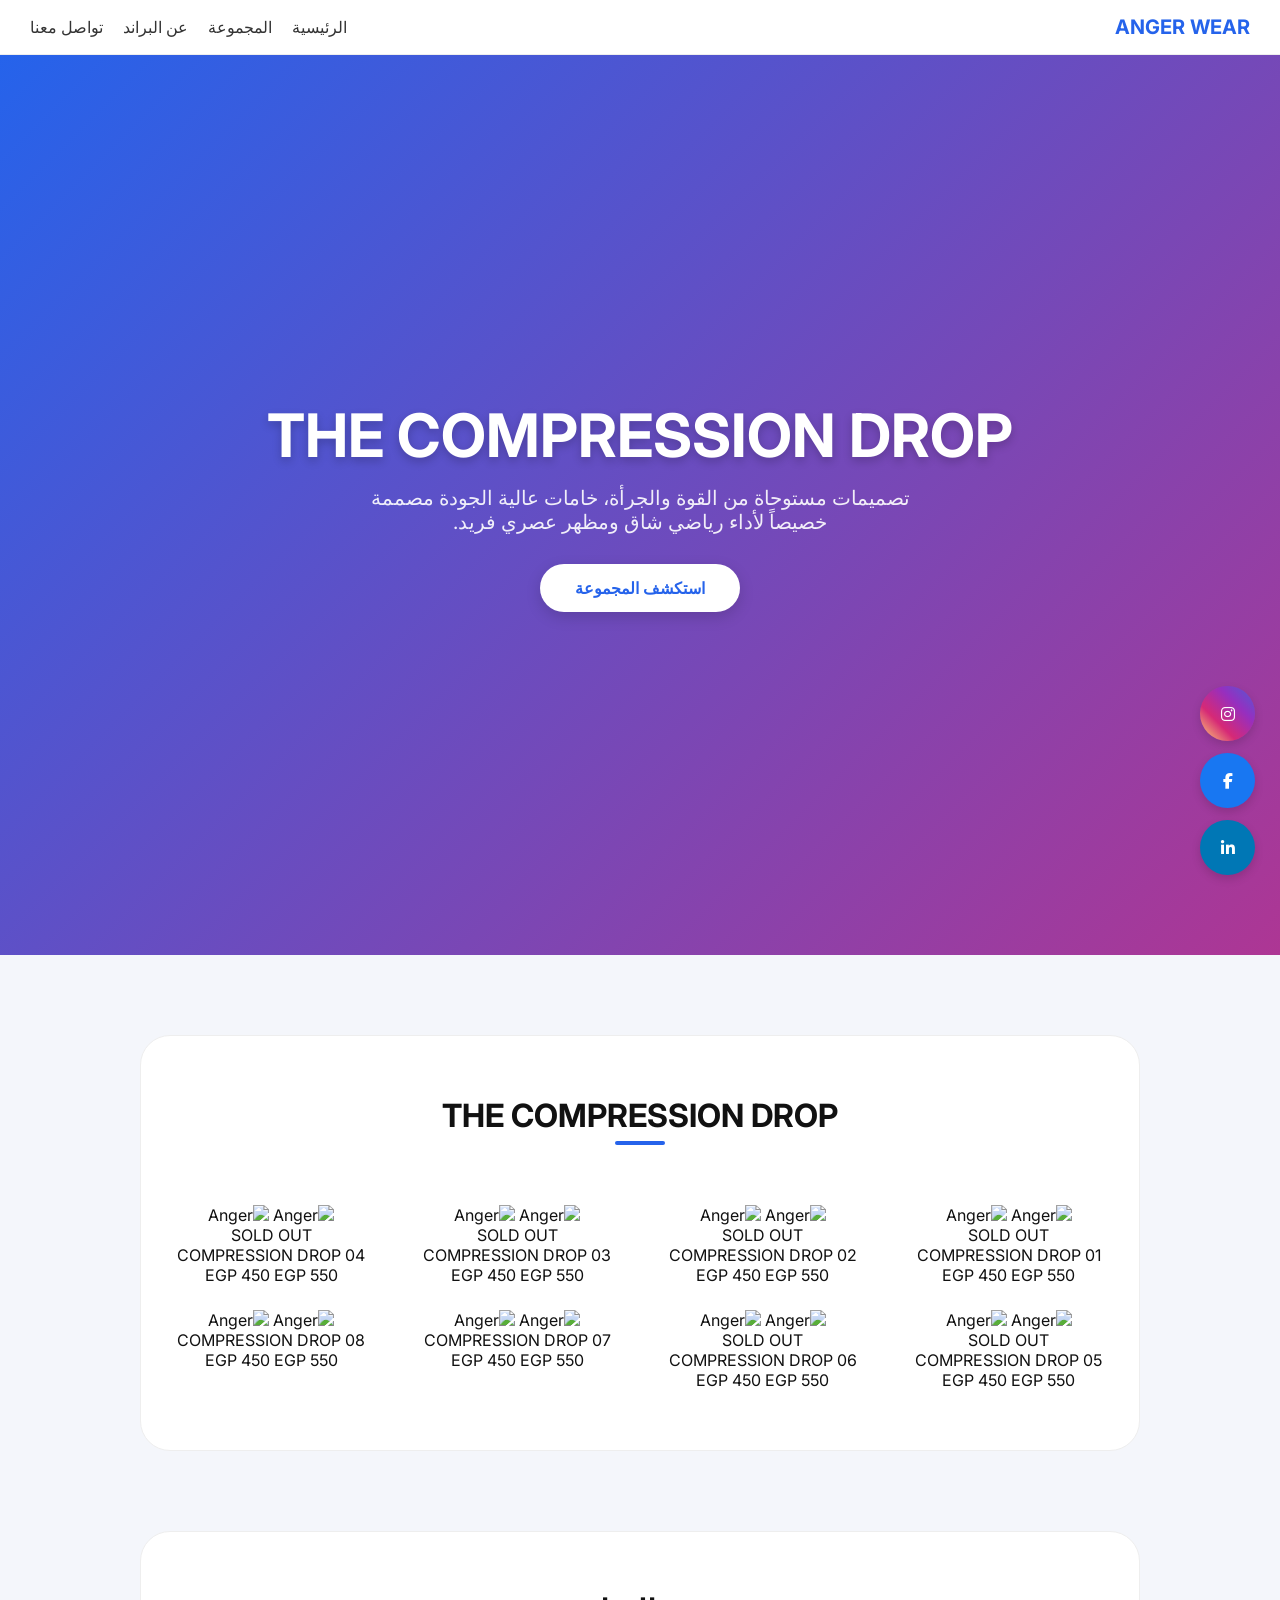
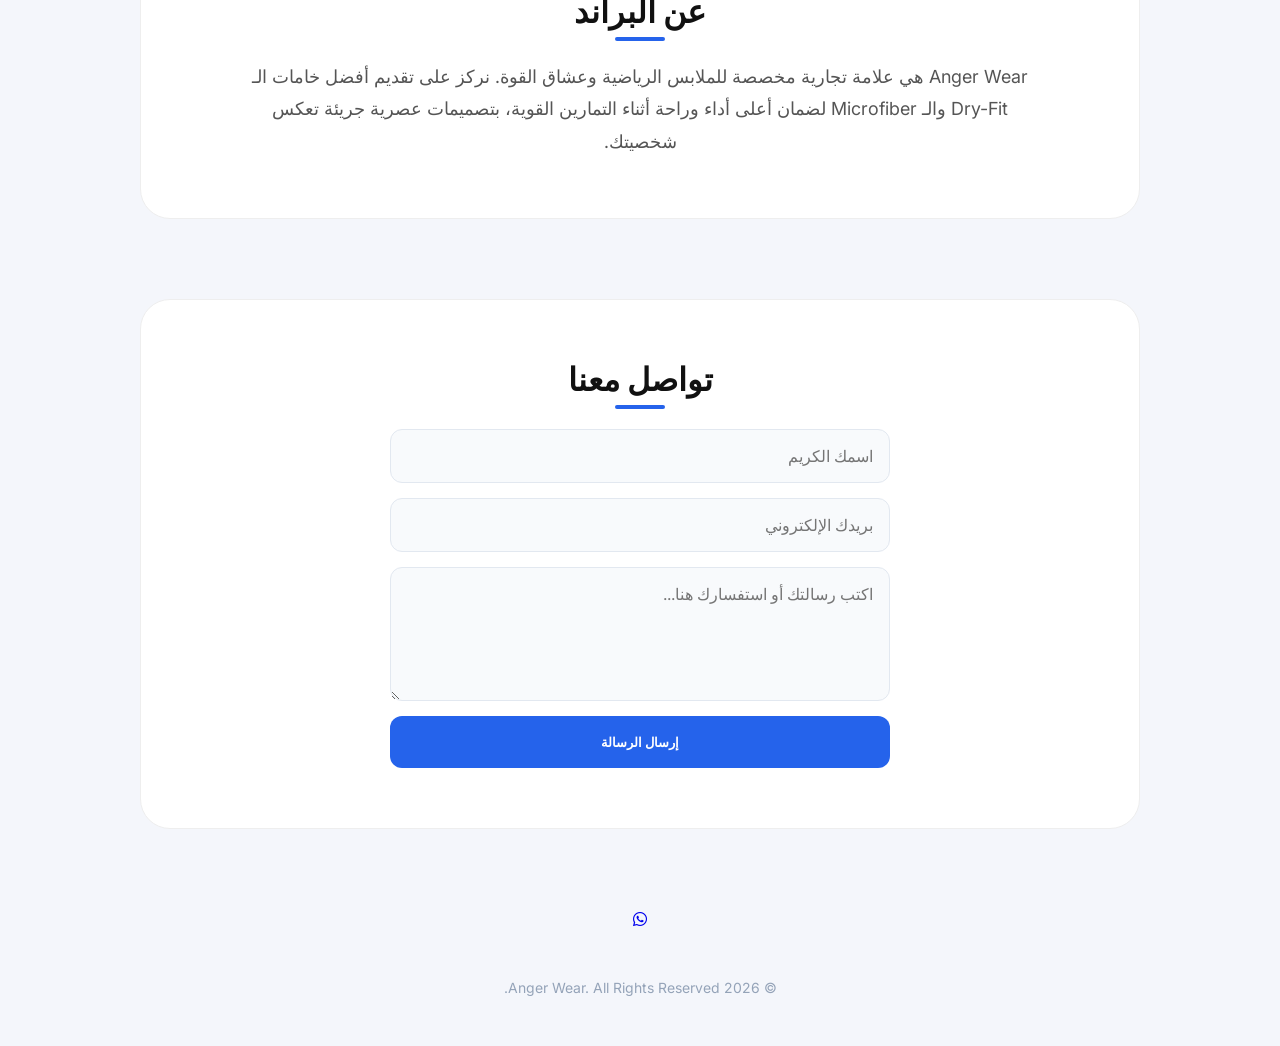
==== commit 7b35861a: "Update index.html" ====
--- a/index.html
+++ b/index.html
@@ -1,183 +1,52 @@
 <!DOCTYPE html>
-<html lang="en" dir="ltr">
+<html lang="ar" dir="rtl">
 <head>
     <meta charset="UTF-8">
-    <meta name="viewport" content="width=device-width, initial-scale=1.0, maximum-scale=1.0, user-scalable=no">
-    <title>Λ И G E Я</title>
-    
-    <meta name="google-site-verification" content="83gf4TmC49Iu6Gus072x1bhn_fpXwZJ2j1k8fucouWE" />
-    <meta name="description" content="Anger Studio - The premier Egyptian brand specialized in athletic compression t-shirts.">
-    <meta name="keywords" content="Anger, anger wear, anger studio, compression t-shirt egypt">
-    <link rel="canonical" href="https://anger-wear.online/">
-    
-    <link rel="stylesheet" href="https://cdnjs.cloudflare.com/ajax/libs/font-awesome/6.5.1/css/all.min.css">
-    
-    <script src="https://cdn.jsdelivr.net/npm/@emailjs/browser@4/dist/email.min.js"></script>
-
+    <meta name="viewport" content="width=device-width, initial-scale=1.0">
+    <title>Anger Wear | The Compression Drop</title>
+    <!-- خط Inter -->
+    <link href="https://fonts.googleapis.com/css2?family=Inter:wght@400;500;600;700;800&display=swap" rel="stylesheet">
+    <!-- Font Awesome الأيقونات -->
+    <link rel="stylesheet" href="https://cdnjs.cloudflare.com/ajax/libs/font-awesome/6.4.0/css/all.min.css">
+    <!-- ملف الـ CSS -->
     <link rel="stylesheet" href="style.css">
 </head>
 <body>
 
-    <nav class="navbar">
-        <div class="nav-left">
-            <div class="nav-menu-btn" onclick="toggleMenu()">
-                <span></span>
-                <span></span>
-                <span></span>
-            </div>
+    <!-- HEADER -->
+    <header>
+        <a href="#" class="logo">ANGER WEAR</a>
+        <div class="menu-toggle" id="mobile-menu">
+            <span></span>
+            <span></span>
+            <span></span>
         </div>
-        <div class="nav-center">
-            <div class="nav-brand-text">Λ И G E Я</div>
-        </div>
-        <div class="nav-right"></div>
-    </nav>
+        <nav id="nav-menu">
+            <a href="#hero">الرئيسية</a>
+            <a href="#collection">المجموعة</a>
+            <a href="#about">عن البراند</a>
+            <a href="#contact">تواصل معنا</a>
+        </nav>
+    </header>
 
-    <div class="menu-sidebar" id="menuSidebar">
-        <div class="menu-header">
-            <button class="close-menu-btn" onclick="toggleMenu()">✕</button>
-        </div>
-        <div class="menu-links">
-            <a href="#">Home</a>
-            <a href="#">Products</a>
-            <a href="#" onclick="openFabricModal(event)">Fabric Info</a>
-            <a href="#" onclick="openAboutModal(event)">About Us (The Abyss)</a>
+    <!-- HERO SECTION -->
+    <section class="hero" id="hero">
+        <h1>THE COMPRESSION DROP</h1>
+        <p>تصميمات مستوحاة من القوة والجرأة، خامات عالية الجودة مصممة خصيصاً لأداء رياضي شاق ومظهر عصري فريد.</p>
+        <a href="#collection" class="btn-read-more">استكشف المجموعة</a>
+    </section>
+
+    <!-- COLLECTION SECTION (المنتجات) -->
+    <section class="section" id="collection">
+        <h2>THE COMPRESSION DROP</h2>
+        <div class="products-grid grid">
             
-            <hr class="menu-divider">
-            
-            <div class="complaints-section">
-                <span class="complaints-title">💀 Support & Complaints</span>
-                <div class="complaints-buttons">
-                    <a href="https://wa.me/201275859172?text=I%20have%20a%20complaint%20or%20inquiry%20regarding%20%CE%9B%20%D0%98%20G%20E%20%D0%Я" target="_blank" class="complaint-btn wa-btn">
-                        💬 WhatsApp Support
-                    </a>
-                    <a href="tel:+201275859172" class="complaint-btn call-btn">
-                        📞 Direct Call
-                    </a>
-                </div>
-            </div>
-        </div>
-    </div>
-
-    <div class="buy-modal-overlay" id="buyModal" onclick="closeBuyModalOnOutsideClick(event)">
-        <div class="buy-modal-content">
-            <button class="close-buy-btn" onclick="closeBuyModal()">✕</button>
-            <h3 class="buy-title">⚡ طريقة الشراء والاستلام</h3>
-            <div class="buy-steps-content">
-                <div class="step-item">
-                    <span class="step-icon">📞</span>
-                    <div>
-                        <h4>أولاً: تأكيد الطلب</h4>
-                        <p>بعد إتمام طلبك، سيقوم أحد ممثلي خدمة العملاء بالتواصل معك هاتفياً أو عبر الواتساب لتأكيد البيانات والمقاس المختار.</p>
-                    </div>
-                </div>
-                <div class="step-item">
-                    <span class="step-icon">🚚</span>
-                    <div>
-                        <h4>ثانياً: التوصيل والشحن</h4>
-                        <p>يتم تجهيز طلبك بعناية وشحنه ليصلك حتى باب البيت في خلال <strong>من 3 إلى 7 أيام عمل</strong> كحد أقصى.</p>
-                    </div>
-                </div>
-            </div>
-        </div>
-    </div>
-
-    <div class="fabric-modal-overlay" id="fabricModal" onclick="closeFabricModalOnOutsideClick(event)">
-        <div class="fabric-modal-content">
-            <button class="close-fabric-btn" onclick="closeFabricModal()">✕</button>
-            <h3 class="fabric-title">🔥 Λ И G E Я Fabric Specs</h3>
-            <p class="fabric-subtitle">Compression t-shirts engineered for maximum performance:</p>
-            
-            <div class="fabric-features">
-                <div class="feature-item">
-                    <span class="feature-icon">🛡️</span>
-                    <div>
-                        <h4>High Compression & Flexibility</h4>
-                        <p>Provides optimal muscle pressure to improve circulation and reduce fatigue, featuring premium 4-way stretch mobility.</p>
-                    </div>
-                </div>
-                <div class="feature-item">
-                    <span class="feature-icon">💧</span>
-                    <div>
-                        <h4>Dry-Fit Sweat Wicking</h4>
-                        <p>Advanced moisture-wicking technology pulls sweat away from your skin, keeping you dry during intense workouts.</p>
-                    </div>
-                </div>
-                <div class="feature-item">
-                    <span class="feature-icon">🧵</span>
-                    <div>
-                        <h4>Flat-lock Stitching</h4>
-                        <p>Seamless flat seams completely eliminate skin chafing and friction, built to withstand heavy lifting.</p>
-                    </div>
-                </div>
-            </div>
-        </div>
-    </div>
-
-    <div class="about-modal-overlay" id="aboutModal" onclick="closeAboutModalOnOutsideClick(event)">
-        <div class="about-modal-content">
-            <button class="close-about-btn" onclick="closeAboutModal()">✕</button>
-            <h3 class="about-title">💀 WELCOME TO THE ABYSS</h3>
-            <div class="about-text-content">
-                <p class="dark-quote">"We don't just make athletic wear.. We arm the monsters that wake up in the dark."</p>
-                <p class="about-p">
-                    <strong>Λ И G E Я</strong> is the final sanctuary for those fueled by pain, those who make heavy iron their personal symphony. We are here to transform your suppressed rage into a devastating force that breaks all limits.
-                </p>
-                <p class="about-p">
-                    Fear? Left behind. Fatigue? Our fuel. <strong>Λ И G E Я</strong> compression gear is designed to stick like a second skin, giving you the dominance that commands the room.
-                </p>
-                <p class="dark-footer-quote">WE ARE BORN IN RAGE. WE LIVE IN IRON.</p>
-            </div>
-        </div>
-    </div>
-
-    <div class="review-overlay" id="reviewOverlay" onclick="closeReviewModalOnOutsideClick(event)">
-        <div class="review-modal">
-            <button class="close-review-modal-btn" onclick="closeReviewAndReset()">✕</button>
-            <h3 class="review-title">🔥 Join The Elite</h3>
-            <p class="review-subtitle">How was your experience with Λ И G E Я gear?</p>
-            
-            <div class="form-group" style="margin-bottom: 15px;">
-                <label>Your Full Name</label>
-                <input type="text" id="reviewerName" placeholder="e.g., John Doe">
-            </div>
-
-            <div class="rating-stars">
-                <span class="star" data-value="5">★</span>
-                <span class="star" data-value="4">★</span>
-                <span class="star" data-value="3">★</span>
-                <span class="star" data-value="2">★</span>
-                <span class="star" data-value="1">★</span>
-            </div>
-
-            <div class="form-group">
-                <label>Your Review Message</label>
-                <textarea id="reviewText" placeholder="What does it feel like to wear your rage?..."></textarea>
-            </div>
-
-            <div class="form-actions">
-                <button type="button" class="submit-review-btn" id="submitReviewBtn" onclick="submitReview()">Submit to The Abyss</button>
-            </div>
-        </div>
-    </div>
-
-    <div class="hero-section"></div>
-
-    <div class="marquee-bar">
-        <div class="marquee-content">
-            𝖂𝖊𝖑𝖈𝖔𝖒𝖊 𝖙𝖔 𝖙𝖍𝖊 𝕬𝖇𝖞𝖘𝖘. 𝖂𝖊 𝖍𝖆𝖛𝖊 𝖇𝖊𝖊𝖓 𝖊𝖝𝖕𝖊𝖈𝖙𝖎𝖓𝖌 𝖞𝖔𝖚. &nbsp;&nbsp;&nbsp; 
-            𝖂𝖊𝖑𝖈𝖔𝖒𝖊 𝖙𝖔 𝖙𝖍𝖊 𝕬𝖇𝖞𝖘𝖘. 𝖂𝖊 𝖍𝖆𝖛𝖊 𝖇𝖊𝖊𝖓 𝖖𝖚𝖎𝖊𝖙𝖑𝖞 𝖜𝖆𝖏𝖙𝖎𝖓𝖌 𝖋𝖔𝖗 𝖞𝖔𝖚.
-        </div>
-    </div>
-
-    <section class="collection-section">
-        <h2 class="collection-title">THE COMPRESSION DROP</h2>
-        <div class="products-grid">
-            
-            <!-- Products 1 to 6 marked as Sold Out (no onclick, class sold-out) -->
+            <!-- Product 01 (Sold Out) -->
             <div class="product-card sold-out">
                  <div class="product-img-box">
                     <img src="prod1-front.jpg" alt="Anger" class="img-front">
                     <img src="prod1-back.jpg" alt="Anger" class="img-back">
+                    <div class="sold-out-overlay">SOLD OUT</div>
                 </div>
                 <div class="product-details">
                     <div class="product-card-title">COMPRESSION DROP 01</div>
@@ -185,10 +54,12 @@
                 </div>
             </div>
 
+            <!-- Product 02 (Sold Out) -->
             <div class="product-card sold-out">
                 <div class="product-img-box">
                     <img src="prod2-front.jpg" alt="Anger" class="img-front">
                     <img src="prod2-back.jpg" alt="Anger" class="img-back">
+                    <div class="sold-out-overlay">SOLD OUT</div>
                 </div>
                 <div class="product-details">
                     <div class="product-card-title">COMPRESSION DROP 02</div>
@@ -196,10 +67,12 @@
                 </div>
             </div>
 
+            <!-- Product 03 (Sold Out) -->
             <div class="product-card sold-out">
                 <div class="product-img-box">
                     <img src="prod3-front.jpg" alt="Anger" class="img-front">
                     <img src="prod3-back.jpg" alt="Anger" class="img-back">
+                    <div class="sold-out-overlay">SOLD OUT</div>
                 </div>
                 <div class="product-details">
                     <div class="product-card-title">COMPRESSION DROP 03</div>
@@ -207,10 +80,12 @@
                 </div>
             </div>
 
+            <!-- Product 04 (Sold Out) -->
             <div class="product-card sold-out">
                 <div class="product-img-box">
                     <img src="prod4-front.jpg" alt="Anger" class="img-front">
                     <img src="prod4-back.jpg" alt="Anger" class="img-back">
+                    <div class="sold-out-overlay">SOLD OUT</div>
                 </div>
                 <div class="product-details">
                     <div class="product-card-title">COMPRESSION DROP 04</div>
@@ -218,10 +93,12 @@
                 </div>
             </div>
 
+            <!-- Product 05 (Sold Out) -->
             <div class="product-card sold-out">
                 <div class="product-img-box">
                     <img src="prod5-front.jpg" alt="Anger" class="img-front">
                     <img src="prod5-back.jpg" alt="Anger" class="img-back">
+                    <div class="sold-out-overlay">SOLD OUT</div>
                 </div>
                 <div class="product-details">
                     <div class="product-card-title">COMPRESSION DROP 05</div>
@@ -229,10 +106,12 @@
                 </div>
             </div>
 
+            <!-- Product 06 (Sold Out) -->
             <div class="product-card sold-out">
                 <div class="product-img-box">
                     <img src="prod6-front.jpg" alt="Anger" class="img-front">
                     <img src="prod6-back.jpg" alt="Anger" class="img-back">
+                    <div class="sold-out-overlay">SOLD OUT</div>
                 </div>
                 <div class="product-details">
                     <div class="product-card-title">COMPRESSION DROP 06</div>
@@ -240,7 +119,7 @@
                 </div>
             </div>
 
-            <!-- Active Products 7 and 8 remain purchasable -->
+            <!-- Product 07 (Active - متاح للشراء عادي) -->
             <div class="product-card" onclick="openProductModal(7, 'COMPRESSION DROP 07', 450, 'prod7-front.jpg', 'prod7-back.jpg')">
                 <div class="product-img-box">
                     <img src="prod7-front.jpg" alt="Anger" class="img-front">
@@ -252,6 +131,7 @@
                 </div>
             </div>
 
+            <!-- Product 08 (Active - متاح للشراء عادي) -->
             <div class="product-card" onclick="openProductModal(8, 'COMPRESSION DROP 08', 450, 'prod8-front.jpg', 'prod8-back.jpg')">
                 <div class="product-img-box">
                     <img src="prod8-front.jpg" alt="Anger" class="img-front">
@@ -266,336 +146,43 @@
         </div>
     </section>
 
-    <section class="site-reviews-section">
-        <h2 class="reviews-section-title">THE VOICES OF RAGE</h2>
-        <p class="reviews-section-subtitle">What the community says about our gear:</p>
-        <div class="reviews-showcase-grid" id="reviewsShowcaseGrid"></div>
+    <!-- ABOUT SECTION -->
+    <section class="section" id="about">
+        <h2>عن البراند</h2>
+        <p style="color: #555; font-size: 18px; line-height: 1.8; max-width: 800px; margin: 0 auto;">
+            Anger Wear هي علامة تجارية مخصصة للملابس الرياضية وعشاق القوة. نركز على تقديم أفضل خامات الـ Dry-Fit والـ Microfiber لضمان أعلى أداء وراحة أثناء التمارين القوية، بتصميمات عصرية جريئة تعكس شخصيتك.
+        </p>
     </section>
 
-    <footer class="mavin-footer">
-        <div class="mavin-footer-container">
-            <div class="footer-nav-menu">
-                <a href="https://wa.me/201275859172?text=I%20have%20a%20complaint%20or%20inquiry%20regarding%20%CE%9B%20%D0%98%20G%20E%20%D0%Я" target="_blank">Help Center</a>
-                <a href="#" onclick="openReviewModalFromFooter(event)">Submit Review</a>
-                <a href="#" onclick="openBuyModal(event)">How to Buy</a>
-                <a href="#" onclick="openFabricModal(event)">Fabric Info</a>
-                <a href="#" onclick="openAboutModal(event)">About Us</a>
-            </div>
-            
-            <div class="footer-socials-row">
-                <a href="https://www.instagram.com/anger.wear_1?igsh=MTcxZGZuenIwNHQ1cw==" target="_blank" aria-label="Instagram">
-                    <i class="fa-brands fa-instagram"></i>
-                </a>
-                <a href="https://wa.me/201275859172" target="_blank" aria-label="WhatsApp">
-                    <i class="fa-brands fa-whatsapp"></i>
-                </a>
-            </div>
+    <!-- CONTACT SECTION -->
+    <section class="section" id="contact">
+        <h2>تواصل معنا</h2>
+        <form action="https://formspree.io/f/xgoqadvg" method="POST">
+            <input type="text" name="name" placeholder="اسمك الكريم" required>
+            <input type="email" name="email" placeholder="بريدك الإلكتروني" required>
+            <textarea name="message" rows="5" placeholder="اكتب رسالتك أو استفسارك هنا..." required></textarea>
+            <button type="submit">إرسال الرسالة</button>
+        </form>
+    </section>
 
-            <div class="footer-copyright-row">
-                <p class="footer-copyright">&copy; 2026 Λ И G E Я. Built from anger.</p>
-            </div>
-        </div>
-        <button class="scroll-top-btn" onclick="scrollToTop()" aria-label="Scroll to top">▲</button>
+    <!-- FLOATING SOCIAL MEDIA -->
+    <div class="floating-social">
+        <a href="https://instagram.com" target="_blank" title="Instagram"><i class="fab fa-instagram"></i></a>
+        <a href="https://facebook.com" target="_blank" title="Facebook"><i class="fab fa-facebook-f"></i></a>
+        <a href="https://linkedin.com" target="_blank" title="LinkedIn"><i class="fab fa-linkedin-in"></i></a>
+    </div>
+
+    <!-- FLOATING WHATSAPP -->
+    <a href="https://wa.me/20XXXXXXXXXX" class="floating-whatsapp" target="_blank" title="WhatsApp">
+        <i class="fab fa-whatsapp"></i>
+    </a>
+
+    <!-- FOOTER -->
+    <footer>
+        <p>&copy; 2026 Anger Wear. All Rights Reserved.</p>
     </footer>
 
-    <div class="product-modal-overlay" id="productModal" onclick="closeProductModalOnOutsideClick(event)">
-        <div class="product-modal-content">
-            <button class="close-modal-btn" onclick="closeProductModal()">✕</button>
-            <div class="modal-body-layout">
-                <div class="modal-images-side">
-                    <div class="modal-main-img-container">
-                        <img id="modalMainImage" src="" alt="Product Large View">
-                        <button class="img-nav-btn prev-btn" onclick="switchModalImage(-1)">❮</button>
-                        <button class="img-nav-btn next-btn" onclick="switchModalImage(1)">❯</button>
-                    </div>
-                    <div class="modal-thumbnails">
-                        <img id="thumbFront" src="" onclick="setModalImage(this.src, 0)" class="active-thumb">
-                        <img id="thumbBack" src="" onclick="setModalImage(this.src, 1)">
-                    </div>
-                </div>
-
-                <div class="modal-details-side">
-                    <h2 id="modalProductTitle" class="modal-product-title"></h2>
-                    <div id="modalProductPrice" class="modal-product-price"></div>
-                    
-                    <div class="size-section-title">Select Size:</div>
-                    <div class="modal-sizes-select">
-                        <label><input type="radio" name="modal-size" value="M" checked><span>M</span></label>
-                        <label><input type="radio" name="modal-size" value="L"><span>L</span></label>
-                        <label><input type="radio" name="modal-size" value="XL"><span>XL</span></label>
-                        <label><input type="radio" name="modal-size" value="XXL"><span>XXL</span></label>
-                    </div>
-
-                    <div class="size-guide-container">
-                        <div class="size-guide-title">📐 Approximate Size Chart:</div>
-                        <table class="size-guide-table">
-                            <thead>
-                                <tr>
-                                    <th>Size</th>
-                                    <th>Weight Range</th>
-                                    <th>Height Range</th>
-                                </tr>
-                            </thead>
-                            <tbody>
-                                <tr>
-                                    <td><strong>M</strong></td>
-                                    <td>55 - 68 kg</td>
-                                    <td>160 - 172 cm</td>
-                                </tr>
-                                <tr>
-                                    <td><strong>L</strong></td>
-                                    <td>69 - 78 kg</td>
-                                    <td>170 - 178 cm</td>
-                                </tr>
-                                <tr>
-                                    <td><strong>XL</strong></td>
-                                    <td>79 - 88 kg</td>
-                                    <td>176 - 184 cm</td>
-                                </tr>
-                                <tr>
-                                    <td><strong>XXL</strong></td>
-                                    <td>89 - 100 kg</td>
-                                    <td>180 - 192 cm</td>
-                                </tr>
-                            </tbody>
-                        </table>
-                    </div>
-
-                    <div class="modal-action-buttons">
-                        <button id="modalBuyNowBtn" class="modal-buy-now-btn" onclick="buyItNowFromModal()">Buy It Now</button>
-                        <button id="modalAddToCartBtn" class="modal-add-to-cart-btn" onclick="addFromModalToCart()">Add To Cart</button>
-                    </div>
-                </div>
-            </div>
-        </div>
-    </div>
-
-    <div class="floating-controls-container">
-        <div class="floating-cart" onclick="toggleCart()">
-            <svg viewBox="0 0 24 24" class="cart-svg-icon">
-                <path d="M7 18c-1.1 0-1.99.9-1.99 2S5.9 22 7 22s2-.9 2-2-.9-2-2-2zM1 2v2h2l3.6 7.59-1.35 2.45c-.16.28-.25.61-.25.96 0 1.1.9 2 2 2h12v-2H7.42c-.14 0-.25-.11-.25-.25l.03-.12.9-1.63h7.45c.75 0 1.41-.41 1.75-1.03l3.58-6.49c.08-.14.12-.31.12-.48 0-.55-.45-1-1-1H5.21l-.94-2H1zm16 16c-1.1 0-1.99.9-1.99 2s.89 2 1.99 2 2-.9 2-2-.9-2-2-2z"/>
-            </svg>
-            <span class="cart-count" id="cartCount">0</span>
-        </div>
-    </div>
-
-    <div class="cart-sidebar" id="cartSidebar">
-        <div class="cart-header">
-            <h3>Shopping Cart</h3>
-            <button class="close-cart-btn" onclick="toggleCart()">✕</button>
-        </div>
-        <div class="cart-items" id="cartItems">
-            <p class="empty-msg">Your cart is empty</p>
-        </div>
-        <div class="cart-footer">
-            <div class="cart-total-box">
-                <span>Total Amount:</span>
-                <span id="cartTotal">0 EGP</span>
-            </div>
-            <button class="checkout-btn" onclick="openCheckoutForm()">Proceed To Order</button>
-        </div>
-    </div>
-
-    <div class="checkout-overlay" id="checkoutOverlay">
-        <div class="checkout-modal">
-            <h3>Order Shipping Details</h3>
-            <form id="orderForm" onsubmit="sendOrder(event)">
-                <div class="form-group">
-                    <label>Full Name</label>
-                    <input type="text" id="clientName" required placeholder="John Doe...">
-                </div>
-                <div class="form-group">
-                    <label>Final Total Price</label>
-                    <input type="text" id="finalTotalDisplay" readonly>
-                </div>
-                <div class="form-group">
-                    <label>Primary Phone Number</label>
-                    <input type="tel" id="clientPhone1" required placeholder="01xxxxxxxxx">
-                </div>
-                <div class="form-group">
-                    <label>Alternative Phone Number</label>
-                    <input type="tel" id="clientPhone2" required placeholder="01xxxxxxxxx">
-                </div>
-                <div class="form-group">
-                    <label>Full Delivery Address</label>
-                    <textarea id="clientAddress" required placeholder="Governorate, City, Street name, Building..."></textarea>
-                </div>
-                <div class="form-actions">
-                    <button type="submit" class="submit-order-btn">Submit Order via WhatsApp</button>
-                    <button type="button" class="cancel-btn" onclick="closeCheckoutForm()">Cancel</button>
-                </div>
-            </form>
-        </div>
-    </div>
-
-    <audio id="bgAudio" loop>
-        <source src="background-sound.mp3" type="audio/mpeg">
-    </audio>
-
-    <script>
-        let cart = [];
-        const whatsappNumber = "201275859172"; 
-        
-        let currentModalProductId = null;
-        let currentModalProductName = "";
-        let currentModalProductPrice = 0;
-        let modalImagesArray = [];
-        let currentImageIndex = 0;
-        let selectedRating = 0;
-
-        (function() {
-            emailjs.init("YOUR_PUBLIC_KEY"); 
-        })();
-
-        document.addEventListener("DOMContentLoaded", () => {
-            loadSavedReviews();
-        });
-
-        function startHiddenAudio() {
-            const audio = document.getElementById('bgAudio');
-            audio.play().then(() => {
-                document.removeEventListener('click', startHiddenAudio);
-                document.removeEventListener('touchstart', startHiddenAudio);
-            }).catch((error) => {
-                console.log("Audio play blocked, waiting for user click.", error);
-            });
-        }
-        document.addEventListener('click', startHiddenAudio);
-        document.addEventListener('touchstart', startHiddenAudio);
-
-        function toggleMenu() {
-            document.getElementById('menuSidebar').classList.toggle('active');
-        }
-
-        function openBuyModal(e) {
-            e.preventDefault();
-            document.getElementById('buyModal').classList.add('active');
-            document.body.style.overflow = 'hidden';
-        }
-        function closeBuyModal() {
-            document.getElementById('buyModal').classList.remove('active');
-            document.body.style.overflow = '';
-        }
-        function closeBuyModalOnOutsideClick(e) {
-            if(e.target.id === 'buyModal') closeBuyModal();
-        }
-
-        function openFabricModal(e) {
-            e.preventDefault();
-            const sidebar = document.getElementById('menuSidebar');
-            if (sidebar.classList.contains('active')) toggleMenu();
-            document.getElementById('fabricModal').classList.add('active');
-            document.body.style.overflow = 'hidden';
-        }
-
-        function closeFabricModal() { document.getElementById('fabricModal').classList.remove('active'); document.body.style.overflow = ''; }
-        function closeFabricModalOnOutsideClick(e) { if(e.target.id === 'fabricModal') closeFabricModal(); }
-        function openAboutModal(e) { e.preventDefault(); const sidebar = document.getElementById('menuSidebar'); if (sidebar.classList.contains('active')) toggleMenu(); document.getElementById('aboutModal').classList.add('active'); document.body.style.overflow = 'hidden'; }
-        function closeAboutModal() { document.getElementById('aboutModal').classList.remove('active'); document.body.style.overflow = ''; }
-        function closeAboutModalOnOutsideClick(e) { if(e.target.id === 'aboutModal') closeAboutModal(); }
-        function openReviewModalFromFooter(e) { e.preventDefault(); document.getElementById('reviewOverlay').classList.add('active'); initStars(); }
-        function closeReviewModalOnOutsideClick(e) { if(e.target.id === 'reviewOverlay') closeReviewAndReset(); }
-        function toggleCart() { document.getElementById('cartSidebar').classList.toggle('active'); }
-        function scrollToTop() { window.scrollTo({ top: 0, behavior: 'smooth' }); }
-
-        function openProductModal(id, name, price, frontImg, backImg) {
-            currentModalProductId = id; currentModalProductName = name; currentModalProductPrice = price;
-            modalImagesArray = [frontImg, backImg]; currentImageIndex = 0;
-            document.getElementById('modalProductTitle').innerText = name;
-            document.getElementById('modalProductPrice').innerHTML = `${price} EGP <span style="font-size:14px; color:#888; text-decoration:line-through; margin-left:8px;">550 EGP</span>`;
-            document.getElementById('thumbFront').src = frontImg; document.getElementById('thumbBack').src = backImg;
-            setModalImage(frontImg, 0);
-            document.getElementById('productModal').classList.add('active');
-            document.body.style.overflow = 'hidden'; 
-        }
-
-        function closeProductModal() { document.getElementById('productModal').classList.remove('active'); document.body.style.overflow = ''; }
-        function closeProductModalOnOutsideClick(e) { if(e.target.id === 'productModal') closeProductModal(); }
-        
-        function setModalImage(src, index) {
-            currentImageIndex = index; document.getElementById('modalMainImage').src = src;
-            document.getElementById('thumbFront').classList.remove('active-thumb');
-            document.getElementById('thumbBack').classList.remove('active-thumb');
-            if(index === 0) document.getElementById('thumbFront').classList.add('active-thumb');
-            if(index === 1) document.getElementById('thumbBack').classList.add('active-thumb');
-        }
-
-        function switchModalImage(direction) {
-            currentImageIndex += direction;
-            if(currentImageIndex < 0) currentImageIndex = modalImagesArray.length - 1;
-            if(currentImageIndex >= modalImagesArray.length) currentImageIndex = 0;
-            setModalImage(modalImagesArray[currentImageIndex], currentImageIndex);
-        }
-
-        function buyItNowFromModal() {
-            const selectedSize = document.querySelector('input[name="modal-size"]:checked').value;
-            cart = [{ id: currentModalProductId, name: currentModalProductName, price: currentModalProductPrice, size: selectedSize, qty: 1 }];
-            updateCartUI(); closeProductModal();
-            document.getElementById('finalTotalDisplay').value = `${currentModalProductPrice} EGP`;
-            document.getElementById('checkoutOverlay').classList.add('active');
-        }
-
-        function addFromModalToCart() {
-            const selectedSize = document.querySelector('input[name="modal-size"]:checked').value;
-            const existingItem = cart.find(item => item.id === currentModalProductId && item.size === selectedSize);
-            if (existingItem) { existingItem.qty += 1; } else { cart.push({ id: currentModalProductId, name: currentModalProductName, price: currentModalProductPrice, size: selectedSize, qty: 1 }); }
-            updateCartUI();
-            const btn = document.getElementById('modalAddToCartBtn');
-            btn.innerText = "✓ Added To Cart"; btn.style.background = "#ffffff"; btn.style.color = "#000000";
-            setTimeout(() => {
-                btn.innerText = "Add To Cart"; btn.style.background = "transparent"; btn.style.color = "#ffffff";
-                closeProductModal(); toggleCart(); 
-            }, 800);
-        }
-
-        function removeFromCart(index) { cart.splice(index, 1); updateCartUI(); }
-
-        function updateCartUI() {
-            const cartItemsContainer = document.getElementById('cartItems');
-            const cartCountElement = document.getElementById('cartCount');
-            const cartTotalElement = document.getElementById('cartTotal');
-            const totalQty = cart.reduce((sum, item) => sum + item.qty, 0);
-            cartCountElement.innerText = totalQty;
-            if (cart.length === 0) { cartItemsContainer.innerHTML = '<p class="empty-msg">Your cart is empty</p>'; cartTotalElement.innerText = '0 EGP'; return; }
-            let html = ''; let totalCost = 0;
-            cart.forEach((item, index) => {
-                const itemTotal = item.price * item.qty; totalCost += itemTotal;
-                html += `<div class="cart-item"><div class="item-info"><h4>${item.name}</h4><p>Size: <strong>${item.size}</strong> | Qty: ${item.qty}</p><span>${itemTotal} EGP</span></div><button class="remove-item-btn" onclick="removeFromCart(${index})">✕</button></div>`;
-            });
-            cartItemsContainer.innerHTML = html; cartTotalElement.innerText = `${totalCost} EGP`;
-        }
-
-        function openCheckoutForm() { if (cart.length === 0) { alert("Your cart is empty!"); return; } const totalCost = cart.reduce((sum, item) => sum + (item.price * item.qty), 0); document.getElementById('finalTotalDisplay').value = `${totalCost} EGP`; document.getElementById('checkoutOverlay').classList.add('active'); toggleCart(); }
-        function closeCheckoutForm() { document.getElementById('checkoutOverlay').classList.remove('active'); }
-
-        function sendOrder(event) {
-            event.preventDefault();
-            const name = document.getElementById('clientName').value; const phone1 = document.getElementById('clientPhone1').value;
-            const phone2 = document.getElementById('clientPhone2').value; const address = document.getElementById('clientAddress').value;
-            const finalTotal = document.getElementById('finalTotalDisplay').value;
-            let itemsText = ''; cart.forEach((item, i) => { itemsText += `${i+1}- Item: ${item.name} \n   Size: ${item.size} \n   Qty: ${item.qty}\n-------------------------\n`; });
-            const message = encodeURIComponent(`🔥 New Order from Λ И G E Я 🔥\n\n📦 Ordered Items:\n-------------------------\n${itemsText}💰 Total Amount: ${finalTotal}\n\n👤 Shipping Details:\n- Customer Name: ${name}\n- Phone 1: ${phone1}\n- Phone 2: ${phone2}\n- Delivery Address: ${address}`);
-            window.open(`https://wa.me/${whatsappNumber}?text=${message}`, '_blank');
-            cart = []; updateCartUI(); closeCheckoutForm();
-            setTimeout(() => { document.getElementById('reviewOverlay').classList.add('active'); initStars(); }, 600);
-        }
-
-        function initStars() {
-            const stars = document.querySelectorAll('.rating-stars .star');
-            stars.forEach(star => {
-                star.onclick = function() {
-                    selectedRating = parseInt(this.getAttribute('data-value'));
-                    stars.forEach(s => { if (parseInt(s.getAttribute('data-value')) <= selectedRating) { s.classList.add('selected'); } else { s.classList.remove('selected'); } });
-                }
-            });
-        }
-
-        function submitReview() {
-            const name = document.getElementById('reviewerName').value.trim() || "Anonymous Rogue"; const comment = document.getElementById('reviewText').value.trim(); const btn = document.getElementById('submitReviewBtn');
-            if (selectedRating === 0) { alert("Please select your rating star count!"); return; }
-        }
-        function closeReviewAndReset() { document.getElementById('reviewOverlay').classList.remove('active'); }
-        function loadSavedReviews() {}
-    </script>
+    <!-- ملف الـ JavaScript -->
+    <script src="script.js"></script>
 </body>
 </html>
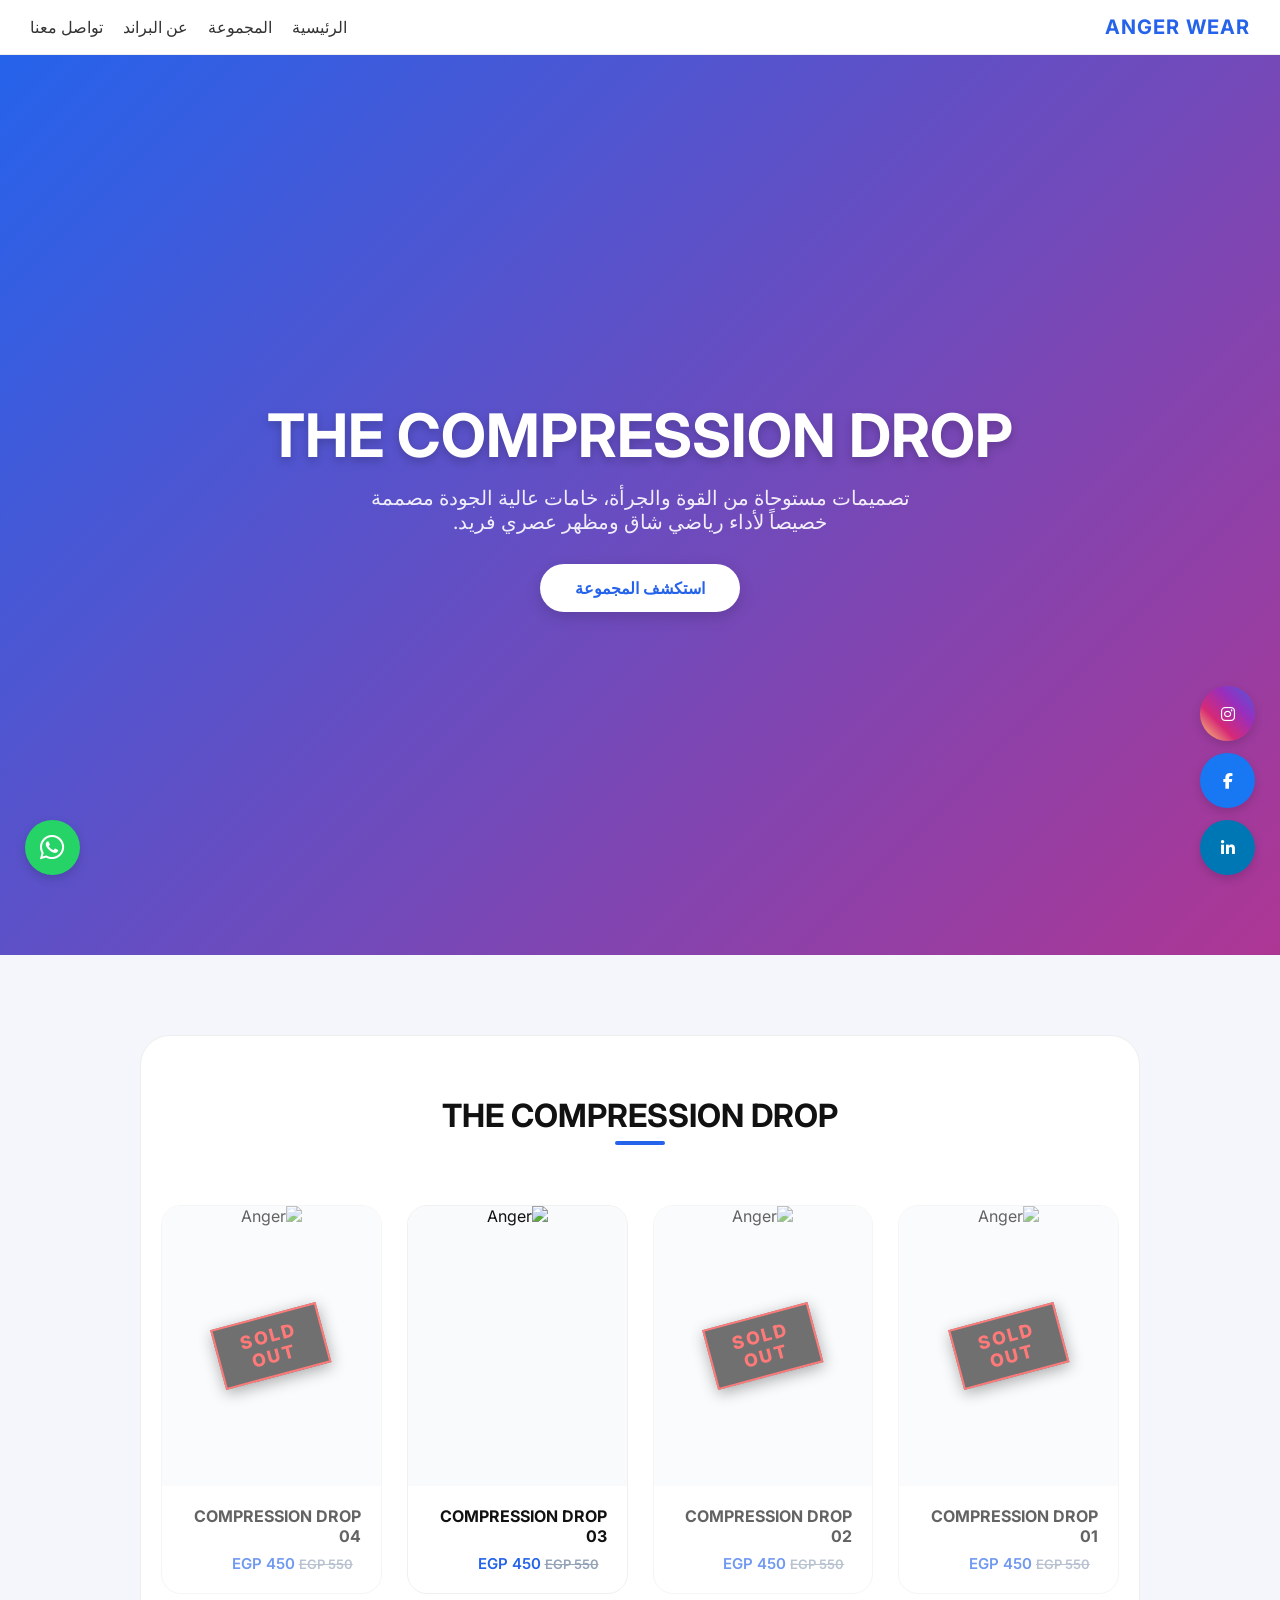
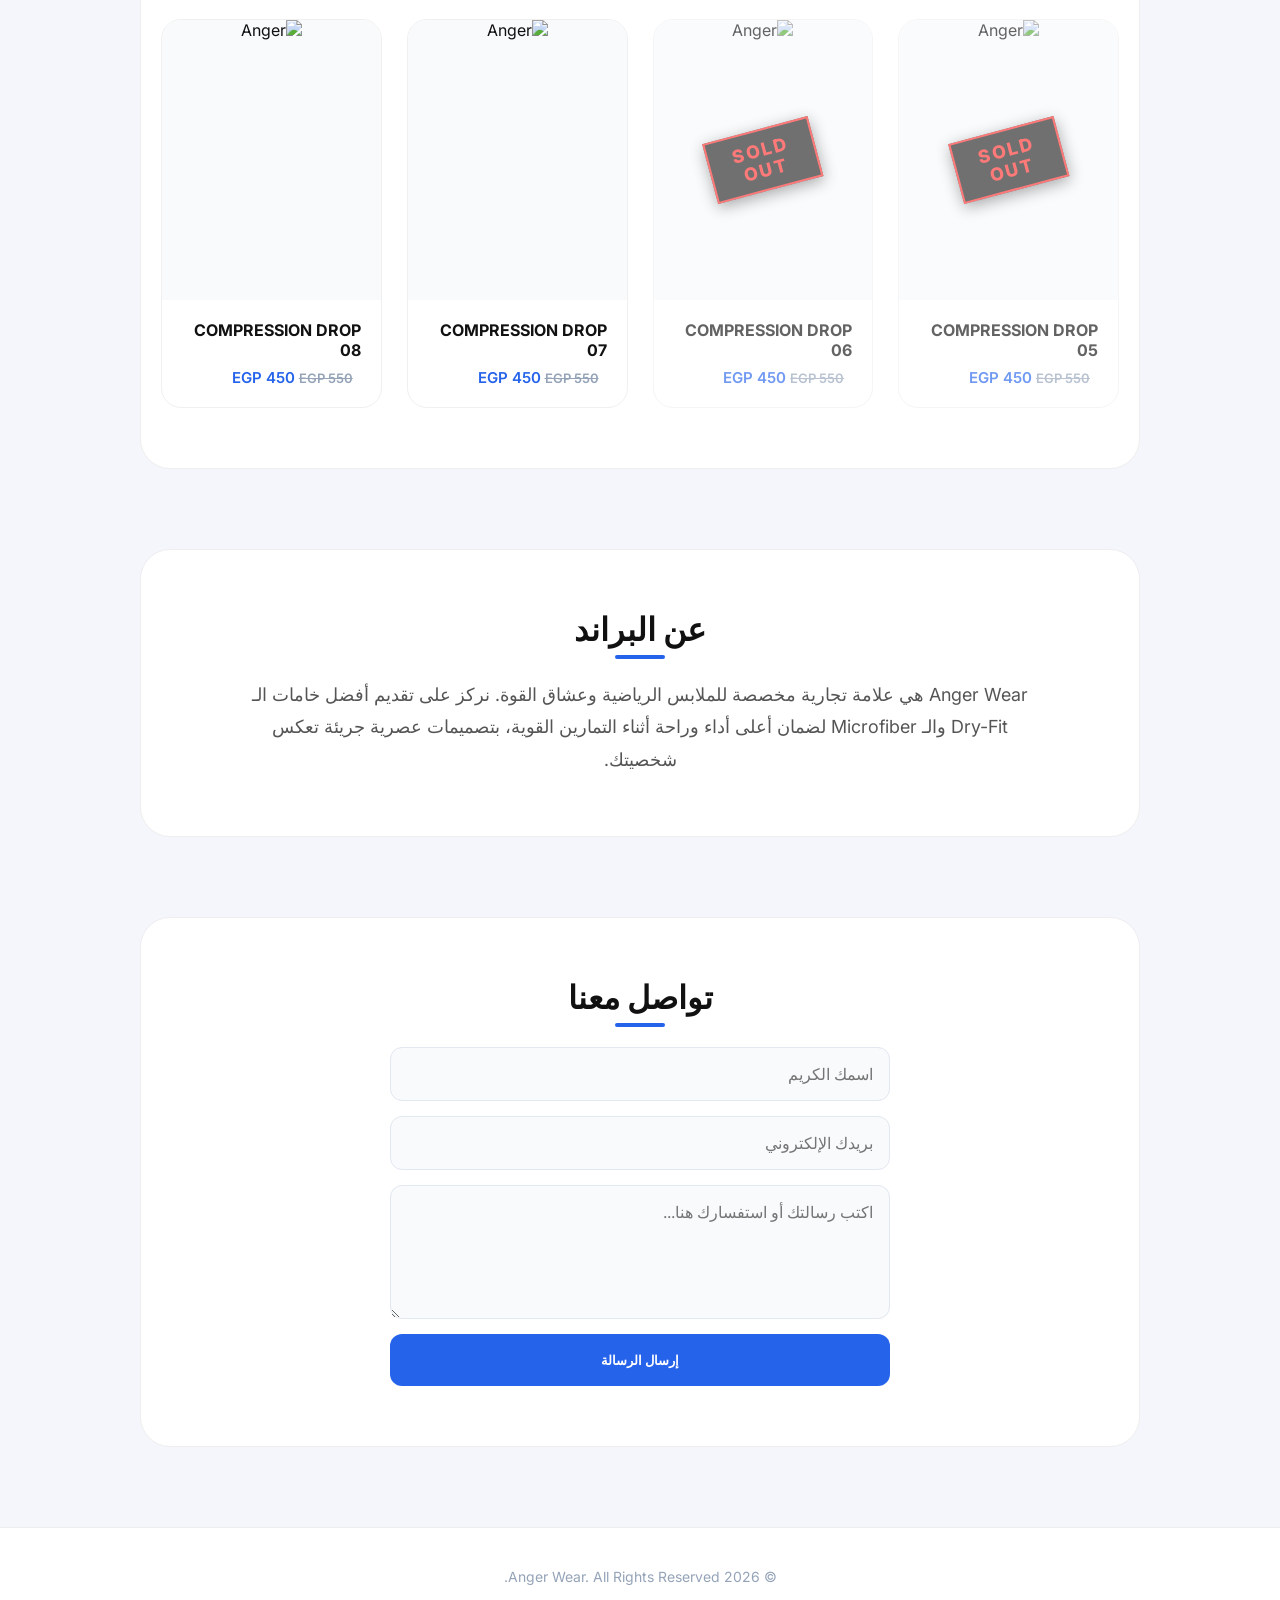
==== commit be8c9f00: "\" ====
--- a/index.html
+++ b/index.html
@@ -67,12 +67,11 @@
                 </div>
             </div>
 
-            <!-- Product 03 (Sold Out) -->
-            <div class="product-card sold-out">
+            <!-- Product 03 (Active - متاح للشراء) -->
+            <div class="product-card" onclick="openProductModal(3, 'COMPRESSION DROP 03', 450, 'prod3-front.jpg', 'prod3-back.jpg')">
                 <div class="product-img-box">
                     <img src="prod3-front.jpg" alt="Anger" class="img-front">
                     <img src="prod3-back.jpg" alt="Anger" class="img-back">
-                    <div class="sold-out-overlay">SOLD OUT</div>
                 </div>
                 <div class="product-details">
                     <div class="product-card-title">COMPRESSION DROP 03</div>
@@ -119,7 +118,7 @@
                 </div>
             </div>
 
-            <!-- Product 07 (Active - متاح للشراء عادي) -->
+            <!-- Product 07 (Active - متاح للشراء) -->
             <div class="product-card" onclick="openProductModal(7, 'COMPRESSION DROP 07', 450, 'prod7-front.jpg', 'prod7-back.jpg')">
                 <div class="product-img-box">
                     <img src="prod7-front.jpg" alt="Anger" class="img-front">
@@ -131,7 +130,7 @@
                 </div>
             </div>
 
-            <!-- Product 08 (Active - متاح للشراء عادي) -->
+            <!-- Product 08 (Active - متاح للشراء) -->
             <div class="product-card" onclick="openProductModal(8, 'COMPRESSION DROP 08', 450, 'prod8-front.jpg', 'prod8-back.jpg')">
                 <div class="product-img-box">
                     <img src="prod8-front.jpg" alt="Anger" class="img-front">
--- a/style.css
+++ b/style.css
@@ -35,6 +35,7 @@
     font-weight: 700;
     color: #2563eb;
     text-decoration: none;
+    letter-spacing: 1px;
 }
 
 /* NAVBAR */
@@ -114,7 +115,6 @@
     justify-content: center;
     align-items: center;
     padding: 20px;
-    /* تدريج الألوان */
     background: linear-gradient(-45deg, #2563eb, #7c3aed, #db2777, #2563eb);
     background-size: 400% 400%;
     animation: gradientBG 12s ease infinite;
@@ -198,44 +198,102 @@
     margin-top: 40px;
 }
 
-.card {
+.product-card {
     background: #fff;
-    padding: 30px;
     border-radius: 20px;
     border: 1px solid #f0f0f0;
+    overflow: hidden;
     transition: 0.4s;
     display: flex;
     flex-direction: column;
-    align-items: center;
-    gap: 15px;
-}
-
-.card:hover {
-    transform: translateY(-12px);
+    cursor: pointer;
+}
+
+.product-card:hover {
+    transform: translateY(-8px);
     box-shadow: 0 15px 35px rgba(0,0,0,0.08);
     border-color: #2563eb;
 }
 
-.card i {
-    font-size: 35px;
+.product-img-box {
+    position: relative;
+    width: 100%;
+    height: 280px;
+    background: #f8fafc;
+    overflow: hidden;
+}
+
+.product-img-box img {
+    width: 100%;
+    height: 100%;
+    object-fit: cover;
+    transition: 0.4s;
+}
+
+/* تبديل الصورة عند الهوفر لو فيه صورة خلفية */
+.product-img-box .img-back {
+    position: absolute;
+    top: 0;
+    right: 0;
+    opacity: 0;
+}
+
+.product-card:hover .img-back {
+    opacity: 1;
+}
+
+.product-card:hover .img-front {
+    opacity: 0;
+}
+
+.product-details {
+    padding: 20px;
+    text-align: right;
+}
+
+.product-card-title {
+    font-weight: 700;
+    font-size: 16px;
+    margin-bottom: 8px;
+    color: #111;
+}
+
+.product-price {
+    font-size: 15px;
+    font-weight: 600;
     color: #2563eb;
 }
 
-/* DETAILS */
-.details {
-    display: grid;
-    grid-template-columns: 1fr;
-    gap: 20px;
-    margin-top: 20px;
-}
-
-.detail-box {
-    background: #fdfdfd;
-    padding: 25px;
-    border-radius: 20px;
-    border: 1px solid #eee;
-    text-align: left;
-    transition: 0.3s;
+.product-price span {
+    text-decoration: line-through;
+    color: #94a3b8;
+    font-size: 13px;
+    margin-right: 8px;
+}
+
+/* SOLD OUT STYLING */
+.product-card.sold-out {
+    position: relative;
+    opacity: 0.65;
+    cursor: not-allowed;
+    pointer-events: none;
+}
+
+.sold-out-overlay {
+    position: absolute;
+    top: 50%;
+    left: 50%;
+    transform: translate(-50%, -50%) rotate(-15deg);
+    background-color: rgba(0, 0, 0, 0.85);
+    color: #ff3333;
+    border: 2px solid #ff3333;
+    padding: 8px 16px;
+    font-size: 18px;
+    font-weight: 800;
+    letter-spacing: 2px;
+    z-index: 5;
+    text-transform: uppercase;
+    box-shadow: 0 4px 15px rgba(0, 0, 0, 0.5);
 }
 
 /* FORM */
@@ -254,6 +312,13 @@
     border-radius: 12px;
     font-size: 16px;
     background: #f8fafc;
+    outline: none;
+    transition: 0.3s;
+}
+
+input:focus, textarea:focus {
+    border-color: #2563eb;
+    background: #fff;
 }
 
 button[type="submit"] {
@@ -304,17 +369,35 @@
     transform: scale(1.15) rotate(5deg); 
 }
 
+/* الأيقونة العائمة للواتساب */
+.floating-whatsapp {
+    position: fixed;
+    left: 25px;
+    bottom: 25px;
+    width: 55px;
+    height: 55px;
+    background: #25d366;
+    display: flex;
+    align-items: center;
+    justify-content: center;
+    border-radius: 50%;
+    color: white;
+    font-size: 28px;
+    text-decoration: none;
+    z-index: 1000;
+    box-shadow: 0 4px 10px rgba(0,0,0,0.15);
+    transition: 0.3s;
+}
+
+.floating-whatsapp:hover {
+    transform: scale(1.15) rotate(5deg);
+}
+
 /* FOOTER */
 footer {
-    padding: 50px;
+    padding: 40px;
     color: #94a3b8;
     font-size: 14px;
-}
-
-/* تنسيق خاص لأيقونة كانفا */
-.canva-icon {
-    width: 38px;
-    height: 38px;
-    object-fit: contain;
-    margin-bottom: 5px;
-}
+    background: #fff;
+    border-top: 1px solid #eee;
+}
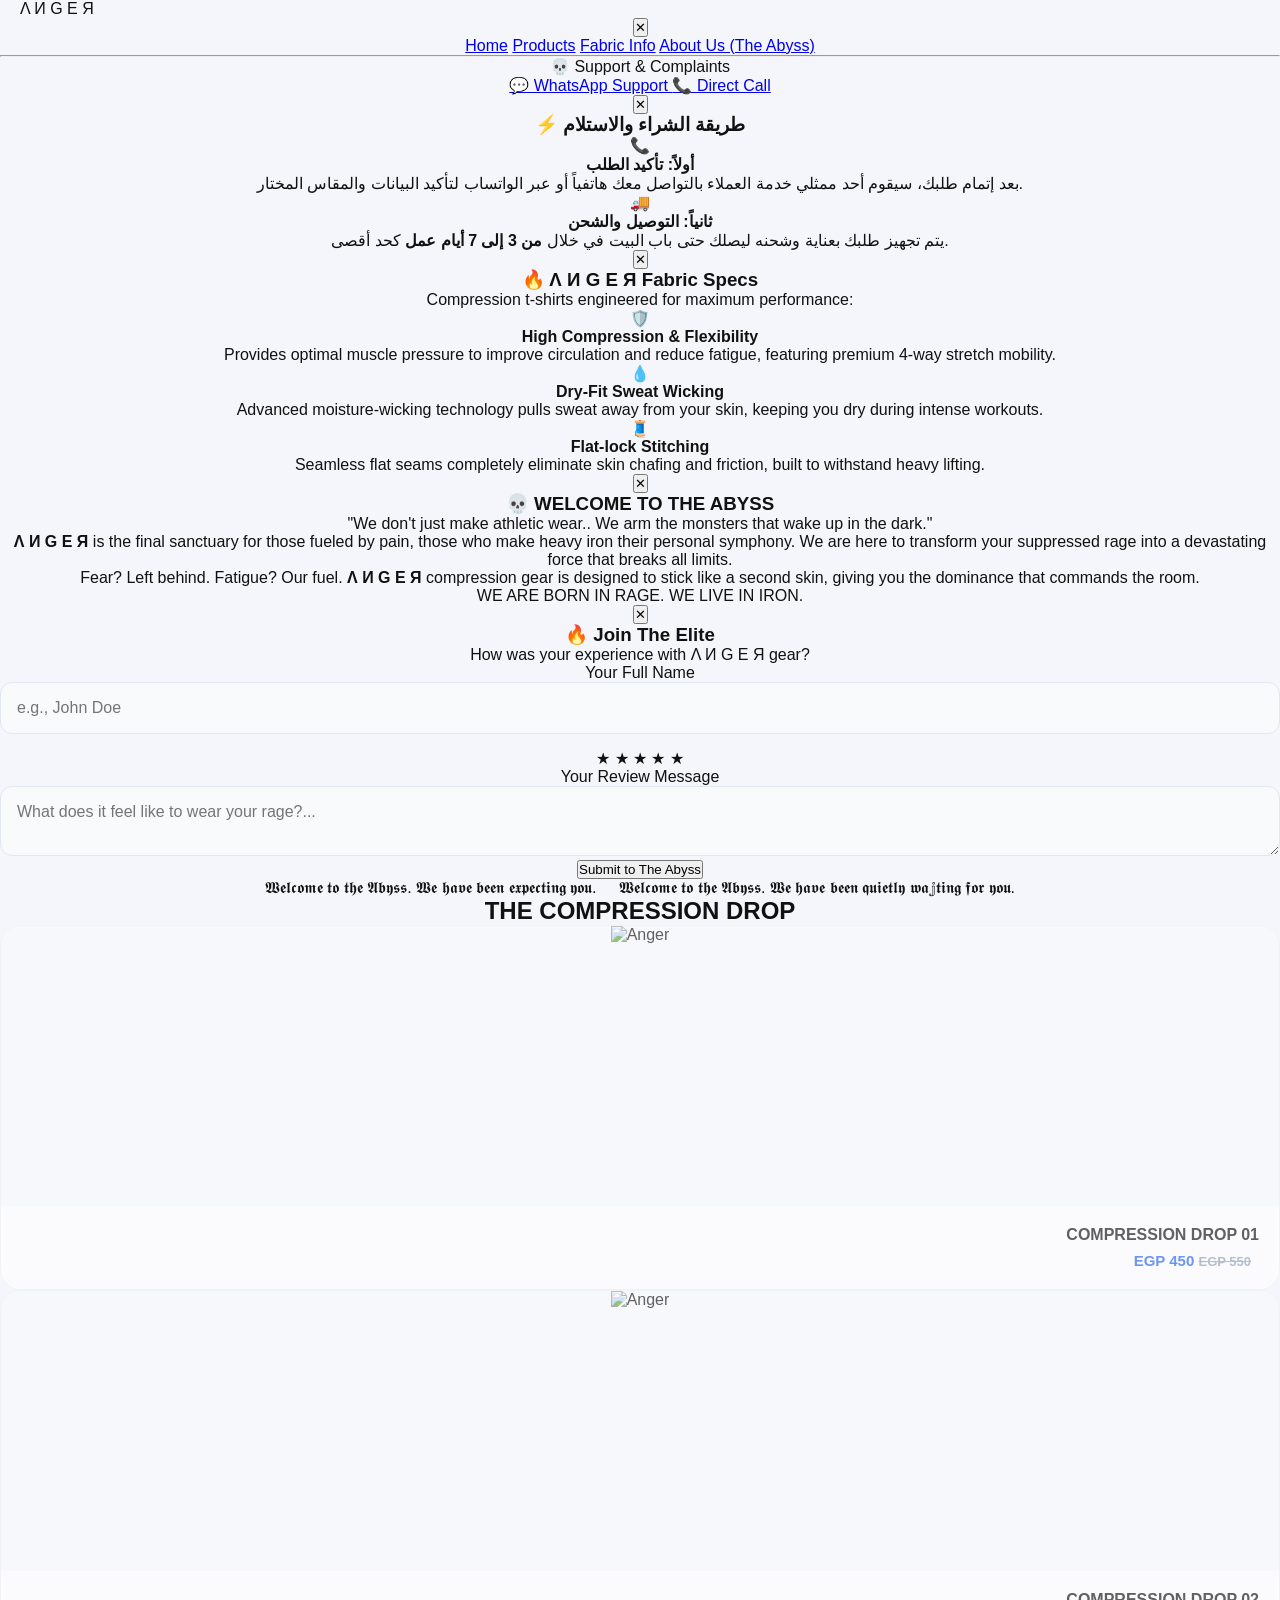
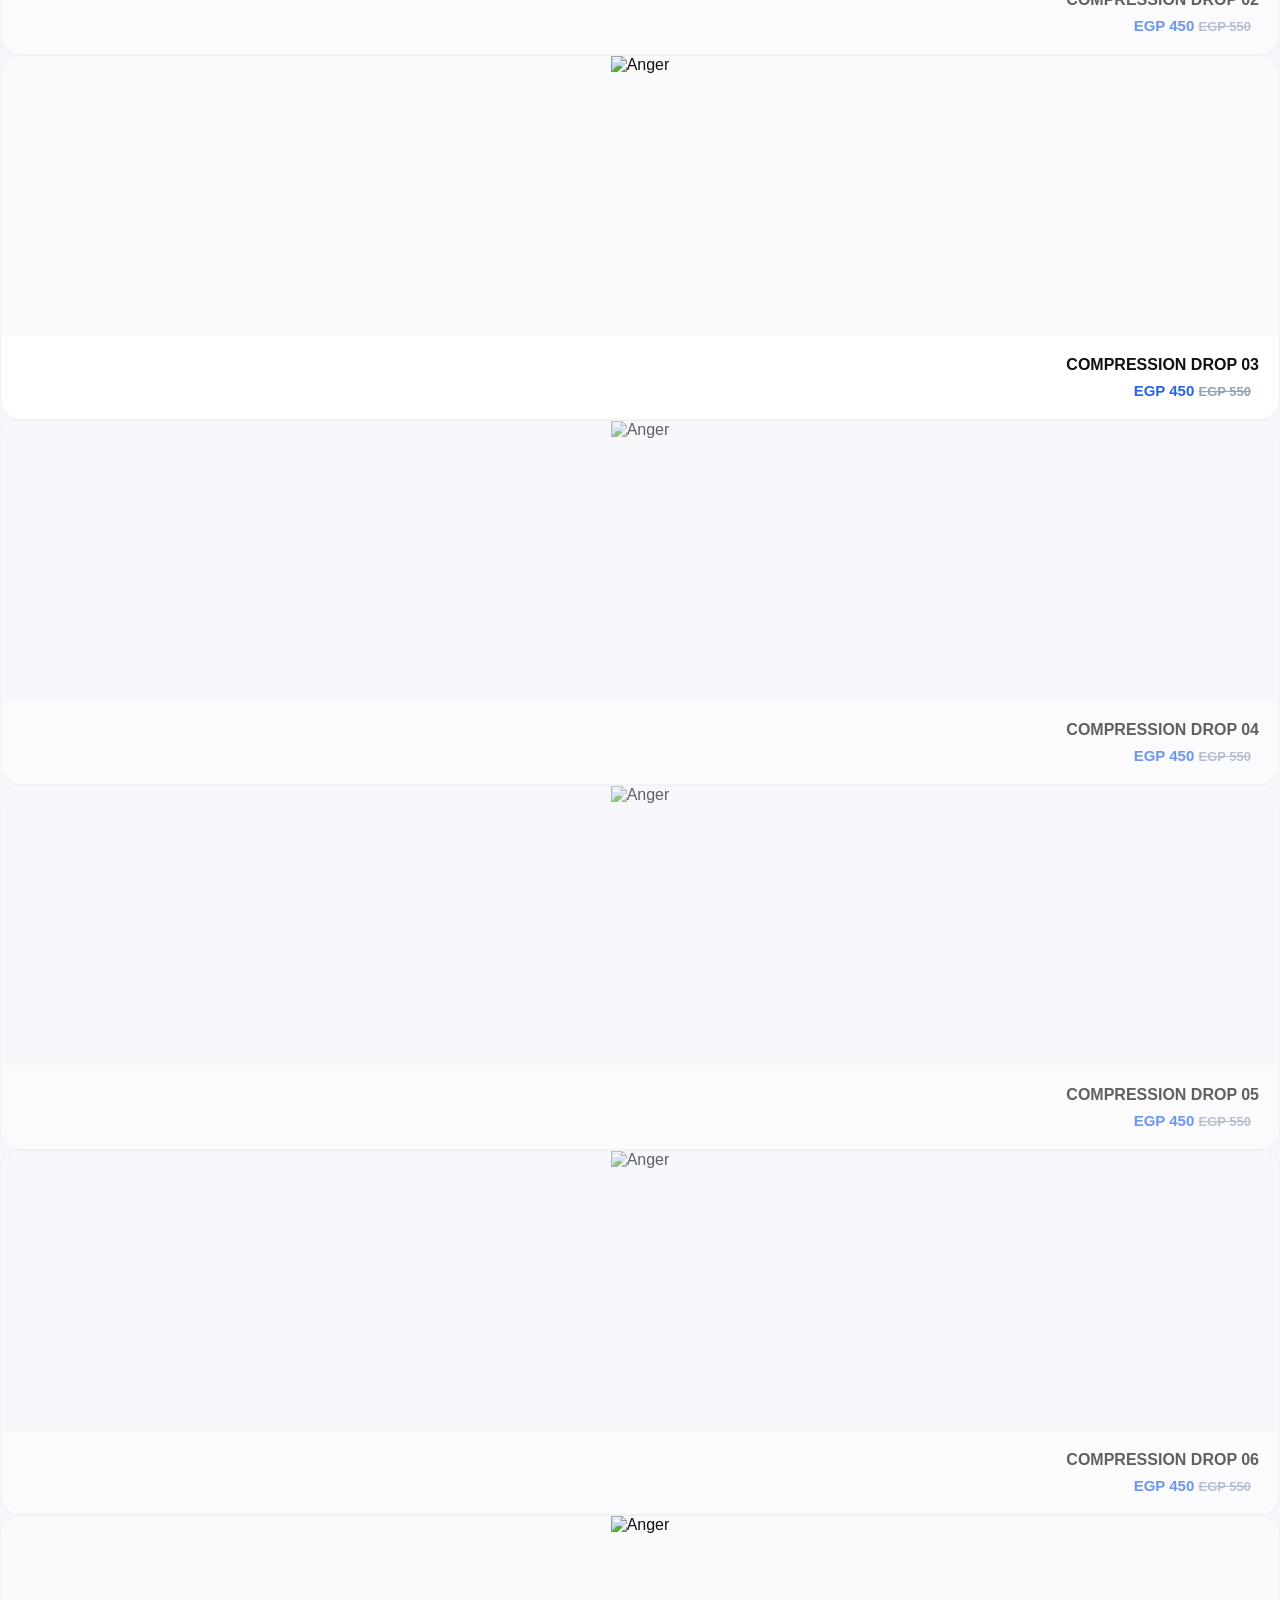
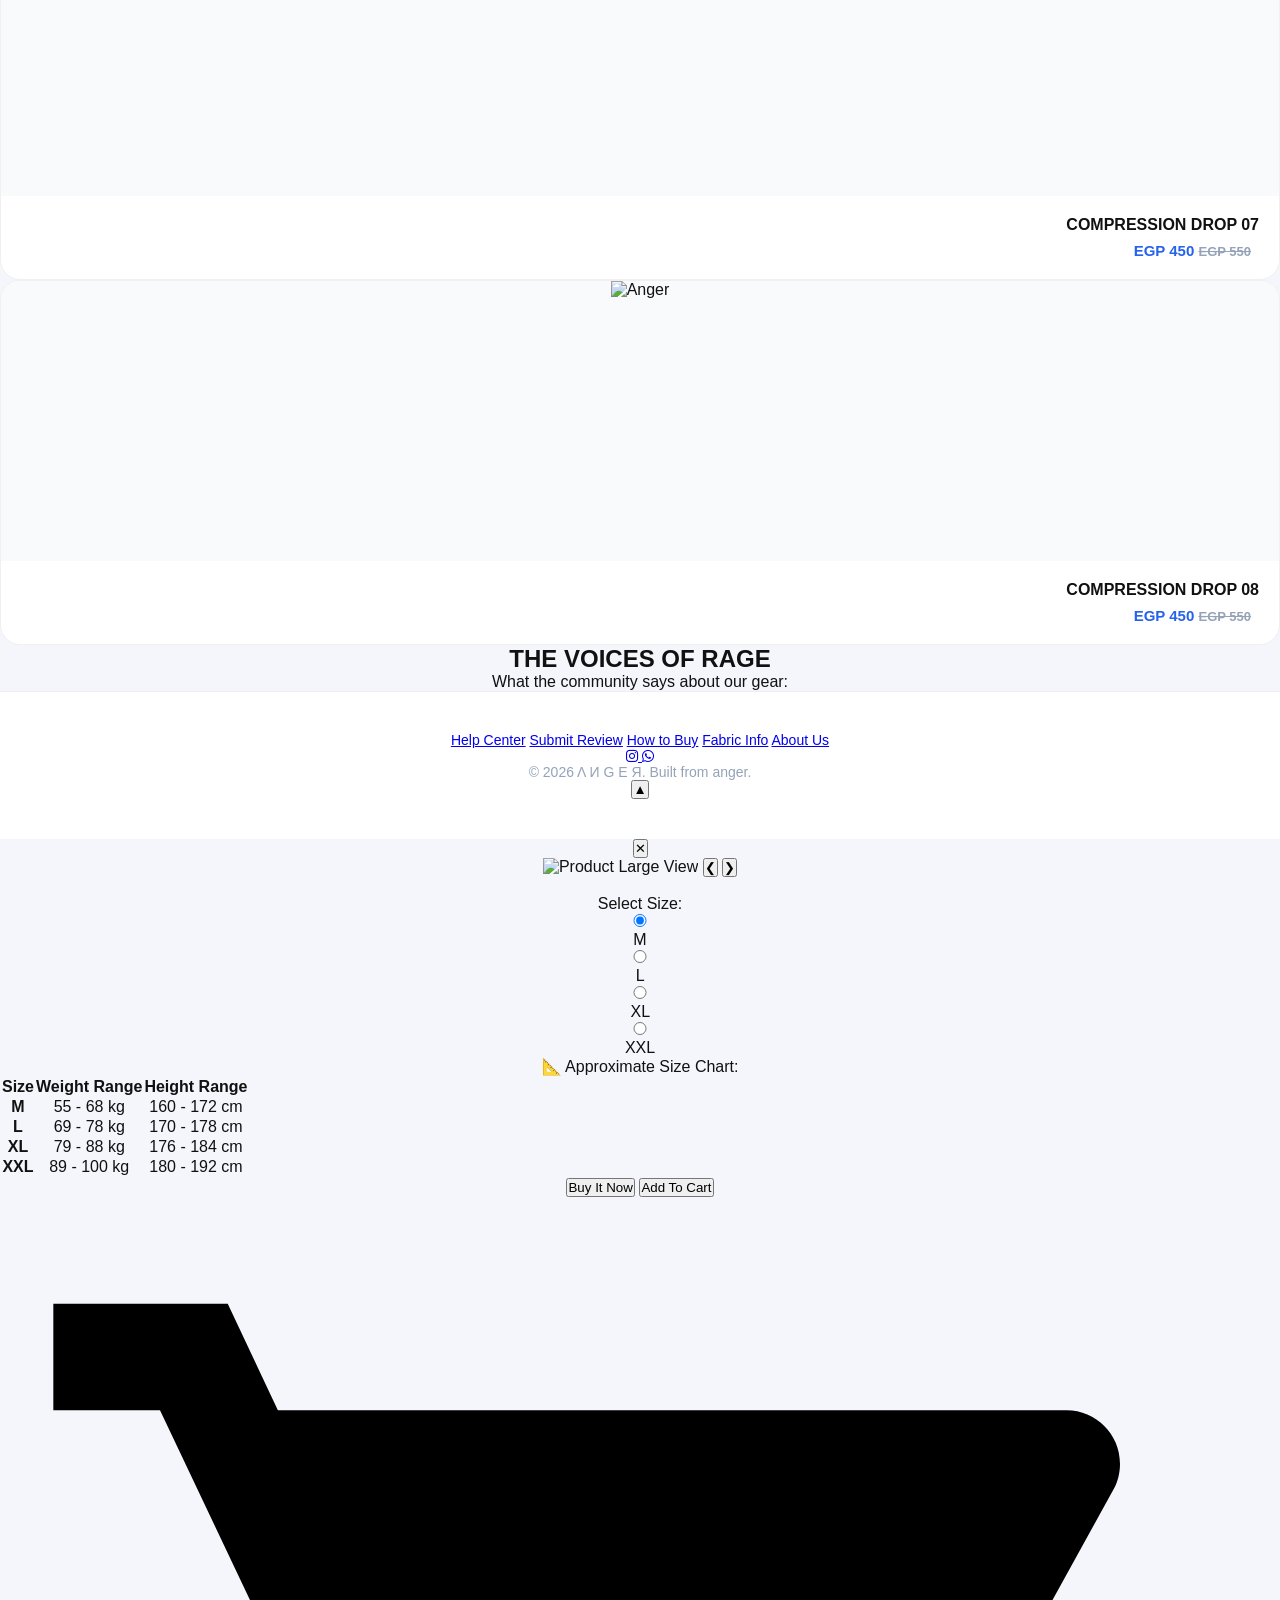
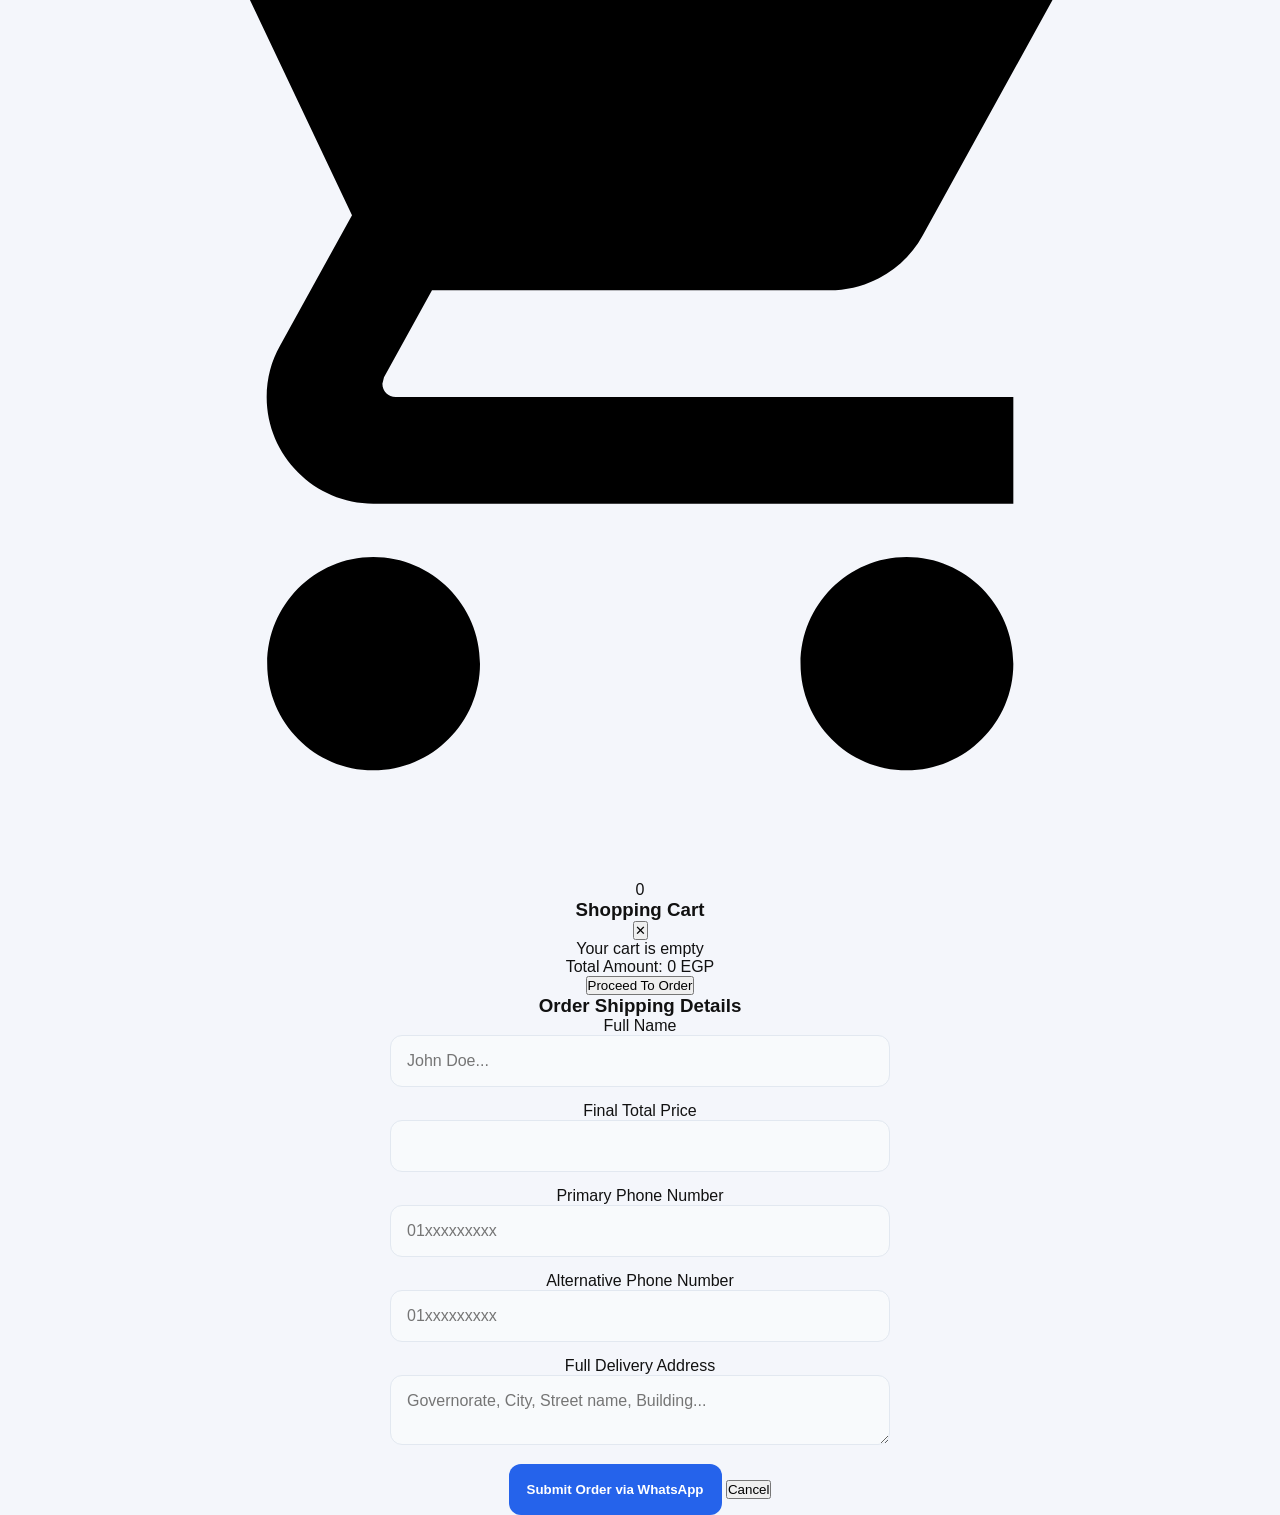
==== commit e491b618: "Update index.html" ====
--- a/index.html
+++ b/index.html
@@ -1,52 +1,182 @@
 <!DOCTYPE html>
-<html lang="ar" dir="rtl">
+<html lang="en" dir="ltr">
 <head>
     <meta charset="UTF-8">
-    <meta name="viewport" content="width=device-width, initial-scale=1.0">
-    <title>Anger Wear | The Compression Drop</title>
-    <!-- خط Inter -->
-    <link href="https://fonts.googleapis.com/css2?family=Inter:wght@400;500;600;700;800&display=swap" rel="stylesheet">
-    <!-- Font Awesome الأيقونات -->
-    <link rel="stylesheet" href="https://cdnjs.cloudflare.com/ajax/libs/font-awesome/6.4.0/css/all.min.css">
-    <!-- ملف الـ CSS -->
+    <meta name="viewport" content="width=device-width, initial-scale=1.0, maximum-scale=1.0, user-scalable=no">
+    <title>Λ И G E Я</title>
+    
+    <meta name="google-site-verification" content="83gf4TmC49Iu6Gus072x1bhn_fpXwZJ2j1k8fucouWE" />
+    <meta name="description" content="Anger Studio - The premier Egyptian brand specialized in athletic compression t-shirts.">
+    <meta name="keywords" content="Anger, anger wear, anger studio, compression t-shirt egypt">
+    <link rel="canonical" href="https://anger-wear.online/">
+    
+    <link rel="stylesheet" href="https://cdnjs.cloudflare.com/ajax/libs/font-awesome/6.5.1/css/all.min.css">
+    
+    <script src="https://cdn.jsdelivr.net/npm/@emailjs/browser@4/dist/email.min.js"></script>
+
     <link rel="stylesheet" href="style.css">
 </head>
 <body>
 
-    <!-- HEADER -->
-    <header>
-        <a href="#" class="logo">ANGER WEAR</a>
-        <div class="menu-toggle" id="mobile-menu">
-            <span></span>
-            <span></span>
-            <span></span>
-        </div>
-        <nav id="nav-menu">
-            <a href="#hero">الرئيسية</a>
-            <a href="#collection">المجموعة</a>
-            <a href="#about">عن البراند</a>
-            <a href="#contact">تواصل معنا</a>
-        </nav>
-    </header>
-
-    <!-- HERO SECTION -->
-    <section class="hero" id="hero">
-        <h1>THE COMPRESSION DROP</h1>
-        <p>تصميمات مستوحاة من القوة والجرأة، خامات عالية الجودة مصممة خصيصاً لأداء رياضي شاق ومظهر عصري فريد.</p>
-        <a href="#collection" class="btn-read-more">استكشف المجموعة</a>
-    </section>
-
-    <!-- COLLECTION SECTION (المنتجات) -->
-    <section class="section" id="collection">
-        <h2>THE COMPRESSION DROP</h2>
-        <div class="products-grid grid">
+    <nav class="navbar">
+        <div class="nav-left">
+            <div class="nav-menu-btn" onclick="toggleMenu()">
+                <span></span>
+                <span></span>
+                <span></span>
+            </div>
+        </div>
+        <div class="nav-center">
+            <div class="nav-brand-text">Λ И G E Я</div>
+        </div>
+        <div class="nav-right"></div>
+    </nav>
+
+    <div class="menu-sidebar" id="menuSidebar">
+        <div class="menu-header">
+            <button class="close-menu-btn" onclick="toggleMenu()">✕</button>
+        </div>
+        <div class="menu-links">
+            <a href="#">Home</a>
+            <a href="#">Products</a>
+            <a href="#" onclick="openFabricModal(event)">Fabric Info</a>
+            <a href="#" onclick="openAboutModal(event)">About Us (The Abyss)</a>
             
-            <!-- Product 01 (Sold Out) -->
-            <div class="product-card sold-out">
+            <hr class="menu-divider">
+            
+            <div class="complaints-section">
+                <span class="complaints-title">💀 Support & Complaints</span>
+                <div class="complaints-buttons">
+                    <a href="https://wa.me/201275859172?text=I%20have%20a%20complaint%20or%20inquiry%20regarding%20%CE%9B%20%D0%98%20G%20E%20%D0%Я" target="_blank" class="complaint-btn wa-btn">
+                        💬 WhatsApp Support
+                    </a>
+                    <a href="tel:+201275859172" class="complaint-btn call-btn">
+                        📞 Direct Call
+                    </a>
+                </div>
+            </div>
+        </div>
+    </div>
+
+    <div class="buy-modal-overlay" id="buyModal" onclick="closeBuyModalOnOutsideClick(event)">
+        <div class="buy-modal-content">
+            <button class="close-buy-btn" onclick="closeBuyModal()">✕</button>
+            <h3 class="buy-title">⚡ طريقة الشراء والاستلام</h3>
+            <div class="buy-steps-content">
+                <div class="step-item">
+                    <span class="step-icon">📞</span>
+                    <div>
+                        <h4>أولاً: تأكيد الطلب</h4>
+                        <p>بعد إتمام طلبك، سيقوم أحد ممثلي خدمة العملاء بالتواصل معك هاتفياً أو عبر الواتساب لتأكيد البيانات والمقاس المختار.</p>
+                    </div>
+                </div>
+                <div class="step-item">
+                    <span class="step-icon">🚚</span>
+                    <div>
+                        <h4>ثانياً: التوصيل والشحن</h4>
+                        <p>يتم تجهيز طلبك بعناية وشحنه ليصلك حتى باب البيت في خلال <strong>من 3 إلى 7 أيام عمل</strong> كحد أقصى.</p>
+                    </div>
+                </div>
+            </div>
+        </div>
+    </div>
+
+    <div class="fabric-modal-overlay" id="fabricModal" onclick="closeFabricModalOnOutsideClick(event)">
+        <div class="fabric-modal-content">
+            <button class="close-fabric-btn" onclick="closeFabricModal()">✕</button>
+            <h3 class="fabric-title">🔥 Λ И G E Я Fabric Specs</h3>
+            <p class="fabric-subtitle">Compression t-shirts engineered for maximum performance:</p>
+            
+            <div class="fabric-features">
+                <div class="feature-item">
+                    <span class="feature-icon">🛡️</span>
+                    <div>
+                        <h4>High Compression & Flexibility</h4>
+                        <p>Provides optimal muscle pressure to improve circulation and reduce fatigue, featuring premium 4-way stretch mobility.</p>
+                    </div>
+                </div>
+                <div class="feature-item">
+                    <span class="feature-icon">💧</span>
+                    <div>
+                        <h4>Dry-Fit Sweat Wicking</h4>
+                        <p>Advanced moisture-wicking technology pulls sweat away from your skin, keeping you dry during intense workouts.</p>
+                    </div>
+                </div>
+                <div class="feature-item">
+                    <span class="feature-icon">🧵</span>
+                    <div>
+                        <h4>Flat-lock Stitching</h4>
+                        <p>Seamless flat seams completely eliminate skin chafing and friction, built to withstand heavy lifting.</p>
+                    </div>
+                </div>
+            </div>
+        </div>
+    </div>
+
+    <div class="about-modal-overlay" id="aboutModal" onclick="closeAboutModalOnOutsideClick(event)">
+        <div class="about-modal-content">
+            <button class="close-about-btn" onclick="closeAboutModal()">✕</button>
+            <h3 class="about-title">💀 WELCOME TO THE ABYSS</h3>
+            <div class="about-text-content">
+                <p class="dark-quote">"We don't just make athletic wear.. We arm the monsters that wake up in the dark."</p>
+                <p class="about-p">
+                    <strong>Λ И G E Я</strong> is the final sanctuary for those fueled by pain, those who make heavy iron their personal symphony. We are here to transform your suppressed rage into a devastating force that breaks all limits.
+                </p>
+                <p class="about-p">
+                    Fear? Left behind. Fatigue? Our fuel. <strong>Λ И G E Я</strong> compression gear is designed to stick like a second skin, giving you the dominance that commands the room.
+                </p>
+                <p class="dark-footer-quote">WE ARE BORN IN RAGE. WE LIVE IN IRON.</p>
+            </div>
+        </div>
+    </div>
+
+    <div class="review-overlay" id="reviewOverlay" onclick="closeReviewModalOnOutsideClick(event)">
+        <div class="review-modal">
+            <button class="close-review-modal-btn" onclick="closeReviewAndReset()">✕</button>
+            <h3 class="review-title">🔥 Join The Elite</h3>
+            <p class="review-subtitle">How was your experience with Λ И G E Я gear?</p>
+            
+            <div class="form-group" style="margin-bottom: 15px;">
+                <label>Your Full Name</label>
+                <input type="text" id="reviewerName" placeholder="e.g., John Doe">
+            </div>
+
+            <div class="rating-stars">
+                <span class="star" data-value="5">★</span>
+                <span class="star" data-value="4">★</span>
+                <span class="star" data-value="3">★</span>
+                <span class="star" data-value="2">★</span>
+                <span class="star" data-value="1">★</span>
+            </div>
+
+            <div class="form-group">
+                <label>Your Review Message</label>
+                <textarea id="reviewText" placeholder="What does it feel like to wear your rage?..."></textarea>
+            </div>
+
+            <div class="form-actions">
+                <button type="button" class="submit-review-btn" id="submitReviewBtn" onclick="submitReview()">Submit to The Abyss</button>
+            </div>
+        </div>
+    </div>
+
+    <div class="hero-section"></div>
+
+    <div class="marquee-bar">
+        <div class="marquee-content">
+            𝖂𝖊𝖑𝖈𝖔𝖒𝖊 𝖙𝖔 𝖙𝖍𝖊 𝕬𝖇𝖞𝖘𝖘. 𝖂𝖊 𝖍𝖆𝖛𝖊 𝖇𝖊𝖊𝖓 𝖊𝖝𝖕𝖊𝖈𝖙𝖎𝖓𝖌 𝖞𝖔𝖚. &nbsp;&nbsp;&nbsp; 
+            𝖂𝖊𝖑𝖈𝖔𝖒𝖊 𝖙𝖔 𝖙𝖍𝖊 𝕬𝖇𝖞𝖘𝖘. 𝖂𝖊 𝖍𝖆𝖛𝖊 𝖇𝖊𝖊𝖓 𝖖𝖚𝖎𝖊𝖙𝖑𝖞 𝖜𝖆𝕛𝖙𝖎𝖓𝖌 𝖋𝖔𝖗 𝖞𝖔𝖚.
+        </div>
+    </div>
+
+    <section class="collection-section">
+        <h2 class="collection-title">THE COMPRESSION DROP</h2>
+        <div class="products-grid">
+            
+            <div class="product-card sold-out" onclick="openProductModal(1, 'COMPRESSION DROP 01', 450, 'prod1-front.jpg', 'prod1-back.jpg')">
                  <div class="product-img-box">
                     <img src="prod1-front.jpg" alt="Anger" class="img-front">
                     <img src="prod1-back.jpg" alt="Anger" class="img-back">
-                    <div class="sold-out-overlay">SOLD OUT</div>
                 </div>
                 <div class="product-details">
                     <div class="product-card-title">COMPRESSION DROP 01</div>
@@ -54,12 +184,10 @@
                 </div>
             </div>
 
-            <!-- Product 02 (Sold Out) -->
-            <div class="product-card sold-out">
+            <div class="product-card sold-out" onclick="openProductModal(2, 'COMPRESSION DROP 02', 450, 'prod2-front.jpg', 'prod2-back.jpg')">
                 <div class="product-img-box">
                     <img src="prod2-front.jpg" alt="Anger" class="img-front">
                     <img src="prod2-back.jpg" alt="Anger" class="img-back">
-                    <div class="sold-out-overlay">SOLD OUT</div>
                 </div>
                 <div class="product-details">
                     <div class="product-card-title">COMPRESSION DROP 02</div>
@@ -67,7 +195,6 @@
                 </div>
             </div>
 
-            <!-- Product 03 (Active - متاح للشراء) -->
             <div class="product-card" onclick="openProductModal(3, 'COMPRESSION DROP 03', 450, 'prod3-front.jpg', 'prod3-back.jpg')">
                 <div class="product-img-box">
                     <img src="prod3-front.jpg" alt="Anger" class="img-front">
@@ -79,12 +206,10 @@
                 </div>
             </div>
 
-            <!-- Product 04 (Sold Out) -->
-            <div class="product-card sold-out">
+            <div class="product-card sold-out" onclick="openProductModal(4, 'COMPRESSION DROP 04', 450, 'prod4-front.jpg', 'prod4-back.jpg')">
                 <div class="product-img-box">
                     <img src="prod4-front.jpg" alt="Anger" class="img-front">
                     <img src="prod4-back.jpg" alt="Anger" class="img-back">
-                    <div class="sold-out-overlay">SOLD OUT</div>
                 </div>
                 <div class="product-details">
                     <div class="product-card-title">COMPRESSION DROP 04</div>
@@ -92,12 +217,10 @@
                 </div>
             </div>
 
-            <!-- Product 05 (Sold Out) -->
-            <div class="product-card sold-out">
+            <div class="product-card sold-out" onclick="openProductModal(5, 'COMPRESSION DROP 05', 450, 'prod5-front.jpg', 'prod5-back.jpg')">
                 <div class="product-img-box">
                     <img src="prod5-front.jpg" alt="Anger" class="img-front">
                     <img src="prod5-back.jpg" alt="Anger" class="img-back">
-                    <div class="sold-out-overlay">SOLD OUT</div>
                 </div>
                 <div class="product-details">
                     <div class="product-card-title">COMPRESSION DROP 05</div>
@@ -105,12 +228,10 @@
                 </div>
             </div>
 
-            <!-- Product 06 (Sold Out) -->
-            <div class="product-card sold-out">
+            <div class="product-card sold-out" onclick="openProductModal(6, 'COMPRESSION DROP 06', 450, 'prod6-front.jpg', 'prod6-back.jpg')">
                 <div class="product-img-box">
                     <img src="prod6-front.jpg" alt="Anger" class="img-front">
                     <img src="prod6-back.jpg" alt="Anger" class="img-back">
-                    <div class="sold-out-overlay">SOLD OUT</div>
                 </div>
                 <div class="product-details">
                     <div class="product-card-title">COMPRESSION DROP 06</div>
@@ -118,7 +239,6 @@
                 </div>
             </div>
 
-            <!-- Product 07 (Active - متاح للشراء) -->
             <div class="product-card" onclick="openProductModal(7, 'COMPRESSION DROP 07', 450, 'prod7-front.jpg', 'prod7-back.jpg')">
                 <div class="product-img-box">
                     <img src="prod7-front.jpg" alt="Anger" class="img-front">
@@ -130,7 +250,6 @@
                 </div>
             </div>
 
-            <!-- Product 08 (Active - متاح للشراء) -->
             <div class="product-card" onclick="openProductModal(8, 'COMPRESSION DROP 08', 450, 'prod8-front.jpg', 'prod8-back.jpg')">
                 <div class="product-img-box">
                     <img src="prod8-front.jpg" alt="Anger" class="img-front">
@@ -145,43 +264,338 @@
         </div>
     </section>
 
-    <!-- ABOUT SECTION -->
-    <section class="section" id="about">
-        <h2>عن البراند</h2>
-        <p style="color: #555; font-size: 18px; line-height: 1.8; max-width: 800px; margin: 0 auto;">
-            Anger Wear هي علامة تجارية مخصصة للملابس الرياضية وعشاق القوة. نركز على تقديم أفضل خامات الـ Dry-Fit والـ Microfiber لضمان أعلى أداء وراحة أثناء التمارين القوية، بتصميمات عصرية جريئة تعكس شخصيتك.
-        </p>
+    <section class="site-reviews-section">
+        <h2 class="reviews-section-title">THE VOICES OF RAGE</h2>
+        <p class="reviews-section-subtitle">What the community says about our gear:</p>
+        <div class="reviews-showcase-grid" id="reviewsShowcaseGrid"></div>
     </section>
 
-    <!-- CONTACT SECTION -->
-    <section class="section" id="contact">
-        <h2>تواصل معنا</h2>
-        <form action="https://formspree.io/f/xgoqadvg" method="POST">
-            <input type="text" name="name" placeholder="اسمك الكريم" required>
-            <input type="email" name="email" placeholder="بريدك الإلكتروني" required>
-            <textarea name="message" rows="5" placeholder="اكتب رسالتك أو استفسارك هنا..." required></textarea>
-            <button type="submit">إرسال الرسالة</button>
-        </form>
-    </section>
-
-    <!-- FLOATING SOCIAL MEDIA -->
-    <div class="floating-social">
-        <a href="https://instagram.com" target="_blank" title="Instagram"><i class="fab fa-instagram"></i></a>
-        <a href="https://facebook.com" target="_blank" title="Facebook"><i class="fab fa-facebook-f"></i></a>
-        <a href="https://linkedin.com" target="_blank" title="LinkedIn"><i class="fab fa-linkedin-in"></i></a>
-    </div>
-
-    <!-- FLOATING WHATSAPP -->
-    <a href="https://wa.me/20XXXXXXXXXX" class="floating-whatsapp" target="_blank" title="WhatsApp">
-        <i class="fab fa-whatsapp"></i>
-    </a>
-
-    <!-- FOOTER -->
-    <footer>
-        <p>&copy; 2026 Anger Wear. All Rights Reserved.</p>
+    <footer class="mavin-footer">
+        <div class="mavin-footer-container">
+            <div class="footer-nav-menu">
+                <a href="https://wa.me/201275859172?text=I%20have%20a%20complaint%20or%20inquiry%20regarding%20%CE%9B%20%D0%98%20G%20E%20%D0%Я" target="_blank">Help Center</a>
+                <a href="#" onclick="openReviewModalFromFooter(event)">Submit Review</a>
+                <a href="#" onclick="openBuyModal(event)">How to Buy</a>
+                <a href="#" onclick="openFabricModal(event)">Fabric Info</a>
+                <a href="#" onclick="openAboutModal(event)">About Us</a>
+            </div>
+            
+            <div class="footer-socials-row">
+                <a href="https://www.instagram.com/anger.wear_1?igsh=MTcxZGZuenIwNHQ1cw==" target="_blank" aria-label="Instagram">
+                    <i class="fa-brands fa-instagram"></i>
+                </a>
+                <a href="https://wa.me/201275859172" target="_blank" aria-label="WhatsApp">
+                    <i class="fa-brands fa-whatsapp"></i>
+                </a>
+            </div>
+
+            <div class="footer-copyright-row">
+                <p class="footer-copyright">&copy; 2026 Λ И G E Я. Built from anger.</p>
+            </div>
+        </div>
+        <button class="scroll-top-btn" onclick="scrollToTop()" aria-label="Scroll to top">▲</button>
     </footer>
 
-    <!-- ملف الـ JavaScript -->
-    <script src="script.js"></script>
+    <div class="product-modal-overlay" id="productModal" onclick="closeProductModalOnOutsideClick(event)">
+        <div class="product-modal-content">
+            <button class="close-modal-btn" onclick="closeProductModal()">✕</button>
+            <div class="modal-body-layout">
+                <div class="modal-images-side">
+                    <div class="modal-main-img-container">
+                        <img id="modalMainImage" src="" alt="Product Large View">
+                        <button class="img-nav-btn prev-btn" onclick="switchModalImage(-1)">❮</button>
+                        <button class="img-nav-btn next-btn" onclick="switchModalImage(1)">❯</button>
+                    </div>
+                    <div class="modal-thumbnails">
+                        <img id="thumbFront" src="" onclick="setModalImage(this.src, 0)" class="active-thumb">
+                        <img id="thumbBack" src="" onclick="setModalImage(this.src, 1)">
+                    </div>
+                </div>
+
+                <div class="modal-details-side">
+                    <h2 id="modalProductTitle" class="modal-product-title"></h2>
+                    <div id="modalProductPrice" class="modal-product-price"></div>
+                    
+                    <div class="size-section-title">Select Size:</div>
+                    <div class="modal-sizes-select">
+                        <label><input type="radio" name="modal-size" value="M" checked><span>M</span></label>
+                        <label><input type="radio" name="modal-size" value="L"><span>L</span></label>
+                        <label><input type="radio" name="modal-size" value="XL"><span>XL</span></label>
+                        <label><input type="radio" name="modal-size" value="XXL"><span>XXL</span></label>
+                    </div>
+
+                    <div class="size-guide-container">
+                        <div class="size-guide-title">📐 Approximate Size Chart:</div>
+                        <table class="size-guide-table">
+                            <thead>
+                                <tr>
+                                    <th>Size</th>
+                                    <th>Weight Range</th>
+                                    <th>Height Range</th>
+                                </tr>
+                            </thead>
+                            <tbody>
+                                <tr>
+                                    <td><strong>M</strong></td>
+                                    <td>55 - 68 kg</td>
+                                    <td>160 - 172 cm</td>
+                                </tr>
+                                <tr>
+                                    <td><strong>L</strong></td>
+                                    <td>69 - 78 kg</td>
+                                    <td>170 - 178 cm</td>
+                                </tr>
+                                <tr>
+                                    <td><strong>XL</strong></td>
+                                    <td>79 - 88 kg</td>
+                                    <td>176 - 184 cm</td>
+                                </tr>
+                                <tr>
+                                    <td><strong>XXL</strong></td>
+                                    <td>89 - 100 kg</td>
+                                    <td>180 - 192 cm</td>
+                                </tr>
+                            </tbody>
+                        </table>
+                    </div>
+
+                    <div class="modal-action-buttons">
+                        <button id="modalBuyNowBtn" class="modal-buy-now-btn" onclick="buyItNowFromModal()">Buy It Now</button>
+                        <button id="modalAddToCartBtn" class="modal-add-to-cart-btn" onclick="addFromModalToCart()">Add To Cart</button>
+                    </div>
+                </div>
+            </div>
+        </div>
+    </div>
+
+    <div class="floating-controls-container">
+        <div class="floating-cart" onclick="toggleCart()">
+            <svg viewBox="0 0 24 24" class="cart-svg-icon">
+                <path d="M7 18c-1.1 0-1.99.9-1.99 2S5.9 22 7 22s2-.9 2-2-.9-2-2-2zM1 2v2h2l3.6 7.59-1.35 2.45c-.16.28-.25.61-.25.96 0 1.1.9 2 2 2h12v-2H7.42c-.14 0-.25-.11-.25-.25l.03-.12.9-1.63h7.45c.75 0 1.41-.41 1.75-1.03l3.58-6.49c.08-.14.12-.31.12-.48 0-.55-.45-1-1-1H5.21l-.94-2H1zm16 16c-1.1 0-1.99.9-1.99 2s.89 2 1.99 2 2-.9 2-2-.9-2-2-2z"/>
+            </svg>
+            <span class="cart-count" id="cartCount">0</span>
+        </div>
+    </div>
+
+    <div class="cart-sidebar" id="cartSidebar">
+        <div class="cart-header">
+            <h3>Shopping Cart</h3>
+            <button class="close-cart-btn" onclick="toggleCart()">✕</button>
+        </div>
+        <div class="cart-items" id="cartItems">
+            <p class="empty-msg">Your cart is empty</p>
+        </div>
+        <div class="cart-footer">
+            <div class="cart-total-box">
+                <span>Total Amount:</span>
+                <span id="cartTotal">0 EGP</span>
+            </div>
+            <button class="checkout-btn" onclick="openCheckoutForm()">Proceed To Order</button>
+        </div>
+    </div>
+
+    <div class="checkout-overlay" id="checkoutOverlay">
+        <div class="checkout-modal">
+            <h3>Order Shipping Details</h3>
+            <form id="orderForm" onsubmit="sendOrder(event)">
+                <div class="form-group">
+                    <label>Full Name</label>
+                    <input type="text" id="clientName" required placeholder="John Doe...">
+                </div>
+                <div class="form-group">
+                    <label>Final Total Price</label>
+                    <input type="text" id="finalTotalDisplay" readonly>
+                </div>
+                <div class="form-group">
+                    <label>Primary Phone Number</label>
+                    <input type="tel" id="clientPhone1" required placeholder="01xxxxxxxxx">
+                </div>
+                <div class="form-group">
+                    <label>Alternative Phone Number</label>
+                    <input type="tel" id="clientPhone2" required placeholder="01xxxxxxxxx">
+                </div>
+                <div class="form-group">
+                    <label>Full Delivery Address</label>
+                    <textarea id="clientAddress" required placeholder="Governorate, City, Street name, Building..."></textarea>
+                </div>
+                <div class="form-actions">
+                    <button type="submit" class="submit-order-btn">Submit Order via WhatsApp</button>
+                    <button type="button" class="cancel-btn" onclick="closeCheckoutForm()">Cancel</button>
+                </div>
+            </form>
+        </div>
+    </div>
+
+    <audio id="bgAudio" loop>
+        <source src="background-sound.mp3" type="audio/mpeg">
+    </audio>
+
+    <script>
+        let cart = [];
+        const whatsappNumber = "201275859172"; 
+        
+        let currentModalProductId = null;
+        let currentModalProductName = "";
+        let currentModalProductPrice = 0;
+        let modalImagesArray = [];
+        let currentImageIndex = 0;
+        let selectedRating = 0;
+
+        (function() {
+            emailjs.init("YOUR_PUBLIC_KEY"); 
+        })();
+
+        document.addEventListener("DOMContentLoaded", () => {
+            loadSavedReviews();
+        });
+
+        function startHiddenAudio() {
+            const audio = document.getElementById('bgAudio');
+            audio.play().then(() => {
+                document.removeEventListener('click', startHiddenAudio);
+                document.removeEventListener('touchstart', startHiddenAudio);
+            }).catch((error) => {
+                console.log("Audio play blocked, waiting for user click.", error);
+            });
+        }
+        document.addEventListener('click', startHiddenAudio);
+        document.addEventListener('touchstart', startHiddenAudio);
+
+        function toggleMenu() {
+            document.getElementById('menuSidebar').classList.toggle('active');
+        }
+
+        function openBuyModal(e) {
+            e.preventDefault();
+            document.getElementById('buyModal').classList.add('active');
+            document.body.style.overflow = 'hidden';
+        }
+        function closeBuyModal() {
+            document.getElementById('buyModal').classList.remove('active');
+            document.body.style.overflow = '';
+        }
+        function closeBuyModalOnOutsideClick(e) {
+            if(e.target.id === 'buyModal') closeBuyModal();
+        }
+
+        function openFabricModal(e) {
+            e.preventDefault();
+            const sidebar = document.getElementById('menuSidebar');
+            if (sidebar.classList.contains('active')) toggleMenu();
+            document.getElementById('fabricModal').classList.add('active');
+            document.body.style.overflow = 'hidden';
+        }
+
+        function closeFabricModal() { document.getElementById('fabricModal').classList.remove('active'); document.body.style.overflow = ''; }
+        function closeFabricModalOnOutsideClick(e) { if(e.target.id === 'fabricModal') closeFabricModal(); }
+        function openAboutModal(e) { e.preventDefault(); const sidebar = document.getElementById('menuSidebar'); if (sidebar.classList.contains('active')) toggleMenu(); document.getElementById('aboutModal').classList.add('active'); document.body.style.overflow = 'hidden'; }
+        function closeAboutModal() { document.getElementById('aboutModal').classList.remove('active'); document.body.style.overflow = ''; }
+        function closeAboutModalOnOutsideClick(e) { if(e.target.id === 'aboutModal') closeAboutModal(); }
+        function openReviewModalFromFooter(e) { e.preventDefault(); document.getElementById('reviewOverlay').classList.add('active'); initStars(); }
+        function closeReviewModalOnOutsideClick(e) { if(e.target.id === 'reviewOverlay') closeReviewAndReset(); }
+        function toggleCart() { document.getElementById('cartSidebar').classList.toggle('active'); }
+        function scrollToTop() { window.scrollTo({ top: 0, behavior: 'smooth' }); }
+
+        function openProductModal(id, name, price, frontImg, backImg) {
+            currentModalProductId = id; currentModalProductName = name; currentModalProductPrice = price;
+            modalImagesArray = [frontImg, backImg]; currentImageIndex = 0;
+            document.getElementById('modalProductTitle').innerText = name;
+            document.getElementById('modalProductPrice').innerHTML = `${price} EGP <span style="font-size:14px; color:#888; text-decoration:line-through; margin-left:8px;">550 EGP</span>`;
+            document.getElementById('thumbFront').src = frontImg; document.getElementById('thumbBack').src = backImg;
+            setModalImage(frontImg, 0);
+            document.getElementById('productModal').classList.add('active');
+            document.body.style.overflow = 'hidden'; 
+        }
+
+        function closeProductModal() { document.getElementById('productModal').classList.remove('active'); document.body.style.overflow = ''; }
+        function closeProductModalOnOutsideClick(e) { if(e.target.id === 'productModal') closeProductModal(); }
+        
+        function setModalImage(src, index) {
+            currentImageIndex = index; document.getElementById('modalMainImage').src = src;
+            document.getElementById('thumbFront').classList.remove('active-thumb');
+            document.getElementById('thumbBack').classList.remove('active-thumb');
+            if(index === 0) document.getElementById('thumbFront').classList.add('active-thumb');
+            if(index === 1) document.getElementById('thumbBack').classList.add('active-thumb');
+        }
+
+        function switchModalImage(direction) {
+            currentImageIndex += direction;
+            if(currentImageIndex < 0) currentImageIndex = modalImagesArray.length - 1;
+            if(currentImageIndex >= modalImagesArray.length) currentImageIndex = 0;
+            setModalImage(modalImagesArray[currentImageIndex], currentImageIndex);
+        }
+
+        function buyItNowFromModal() {
+            const selectedSize = document.querySelector('input[name="modal-size"]:checked').value;
+            cart = [{ id: currentModalProductId, name: currentModalProductName, price: currentModalProductPrice, size: selectedSize, qty: 1 }];
+            updateCartUI(); closeProductModal();
+            document.getElementById('finalTotalDisplay').value = `${currentModalProductPrice} EGP`;
+            document.getElementById('checkoutOverlay').classList.add('active');
+        }
+
+        function addFromModalToCart() {
+            const selectedSize = document.querySelector('input[name="modal-size"]:checked').value;
+            const existingItem = cart.find(item => item.id === currentModalProductId && item.size === selectedSize);
+            if (existingItem) { existingItem.qty += 1; } else { cart.push({ id: currentModalProductId, name: currentModalProductName, price: currentModalProductPrice, size: selectedSize, qty: 1 }); }
+            updateCartUI();
+            const btn = document.getElementById('modalAddToCartBtn');
+            btn.innerText = "✓ Added To Cart"; btn.style.background = "#ffffff"; btn.style.color = "#000000";
+            setTimeout(() => {
+                btn.innerText = "Add To Cart"; btn.style.background = "transparent"; btn.style.color = "#ffffff";
+                closeProductModal(); toggleCart(); 
+            }, 800);
+        }
+
+        function removeFromCart(index) { cart.splice(index, 1); updateCartUI(); }
+
+        function updateCartUI() {
+            const cartItemsContainer = document.getElementById('cartItems');
+            const cartCountElement = document.getElementById('cartCount');
+            const cartTotalElement = document.getElementById('cartTotal');
+            const totalQty = cart.reduce((sum, item) => sum + item.qty, 0);
+            cartCountElement.innerText = totalQty;
+            if (cart.length === 0) { cartItemsContainer.innerHTML = '<p class="empty-msg">Your cart is empty</p>'; cartTotalElement.innerText = '0 EGP'; return; }
+            let html = ''; let totalCost = 0;
+            cart.forEach((item, index) => {
+                const itemTotal = item.price * item.qty; totalCost += itemTotal;
+                html += `<div class="cart-item"><div class="item-info"><h4>${item.name}</h4><p>Size: <strong>${item.size}</strong> | Qty: ${item.qty}</p><span>${itemTotal} EGP</span></div><button class="remove-item-btn" onclick="removeFromCart(${index})">✕</button></div>`;
+            });
+            cartItemsContainer.innerHTML = html; cartTotalElement.innerText = `${totalCost} EGP`;
+        }
+
+        function openCheckoutForm() { if (cart.length === 0) { alert("Your cart is empty!"); return; } const totalCost = cart.reduce((sum, item) => sum + (item.price * item.qty), 0); document.getElementById('finalTotalDisplay').value = `${totalCost} EGP`; document.getElementById('checkoutOverlay').classList.add('active'); toggleCart(); }
+        function closeCheckoutForm() { document.getElementById('checkoutOverlay').classList.remove('active'); }
+
+        function sendOrder(event) {
+            event.preventDefault();
+            const name = document.getElementById('clientName').value; const phone1 = document.getElementById('clientPhone1').value;
+            const phone2 = document.getElementById('clientPhone2').value; const address = document.getElementById('clientAddress.value');
+            const finalTotal = document.getElementById('finalTotalDisplay').value;
+            let itemsText = ''; cart.forEach((item, i) => { itemsText += `${i+1}- Item: ${item.name} \n   Size: ${item.size} \n   Qty: ${item.qty}\n-------------------------\n`; });
+            const message = encodeURIComponent(`🔥 New Order from Λ И G E Я 🔥\n\n📦 Ordered Items:\n-------------------------\n${itemsText}💰 Total Amount: ${finalTotal}\n\n👤 Shipping Details:\n- Customer Name: ${name}\n- Phone 1: ${phone1}\n- Phone 2: ${phone2}\n- Delivery Address: ${address}`);
+            window.open(`https://wa.me/${whatsappNumber}?text=${message}`, '_blank');
+            cart = []; updateCartUI(); closeCheckoutForm();
+            setTimeout(() => { document.getElementById('reviewOverlay').classList.add('active'); initStars(); }, 600);
+        }
+
+        function initStars() {
+            const stars = document.querySelectorAll('.rating-stars .star');
+            stars.forEach(star => {
+                star.onclick = function() {
+                    selectedRating = parseInt(this.getAttribute('data-value'));
+                    stars.forEach(s => { if (parseInt(s.getAttribute('data-value')) <= selectedRating) { s.classList.add('selected'); } else { s.classList.remove('selected'); } });
+                }
+            });
+        }
+
+        function submitReview() {
+            const name = document.getElementById('reviewerName').value.trim() || "Anonymous Rogue"; const comment = document.getElementById('reviewText').value.trim(); const btn = document.getElementById('submitReviewBtn');
+            if (selectedRating === 0) { alert("Please select your rating star count!"); return; }
+            btn.innerText = "Submitting..."; btn.disabled = true;
+            setTimeout(() => { alert("Thank you for your review!"); closeReviewAndReset(); }, 800);
+        }
+        function closeReviewAndReset() { document.getElementById('reviewOverlay').classList.remove('active'); selectedRating = 0; document.getElementById('reviewerName').value = ''; document.getElementById('reviewText').value = ''; const btn = document.getElementById('submitReviewBtn'); btn.innerText = "Submit to The Abyss"; btn.disabled = false; }
+        function loadSavedReviews() {}
+    </script>
 </body>
 </html>
--- a/style.css
+++ b/style.css
@@ -230,7 +230,7 @@
     transition: 0.4s;
 }
 
-/* تبديل الصورة عند الهوفر لو فيه صورة خلفية */
+/* تبديل الصورة عند الهوفر */
 .product-img-box .img-back {
     position: absolute;
     top: 0;
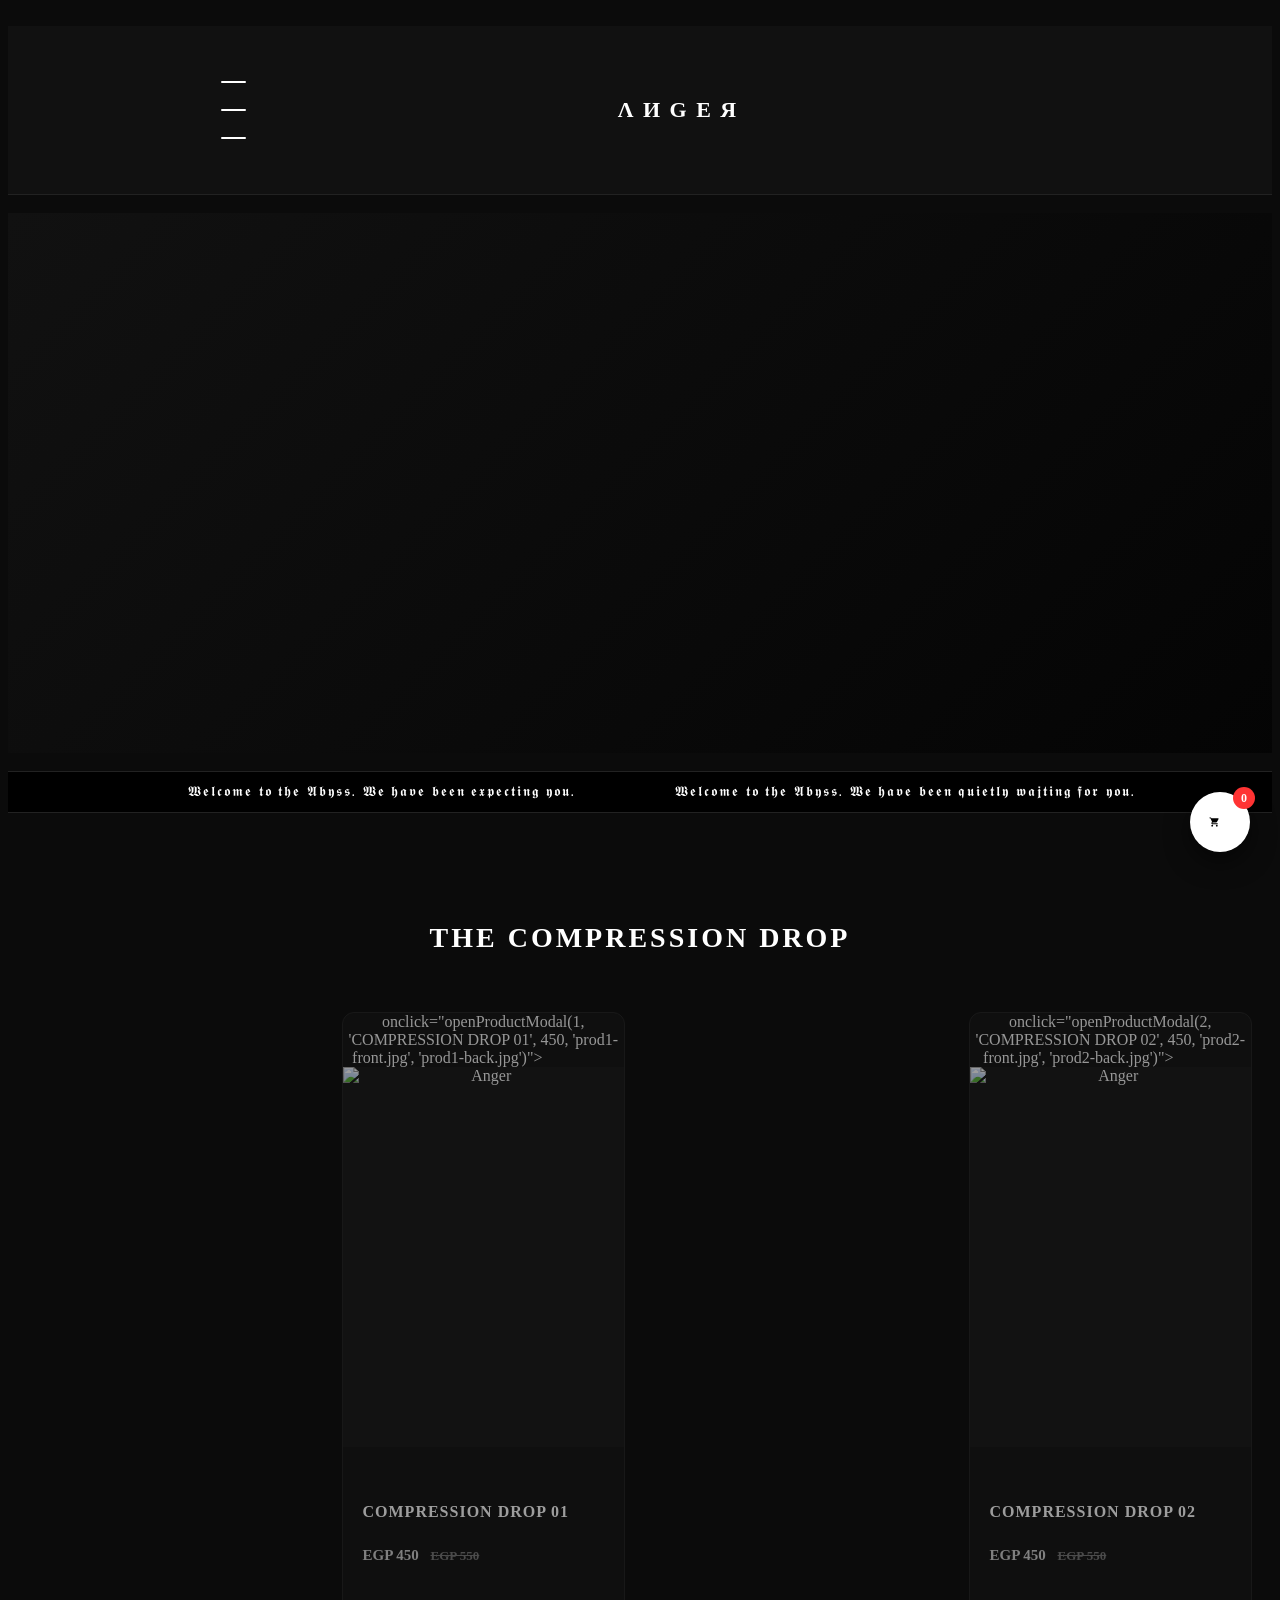
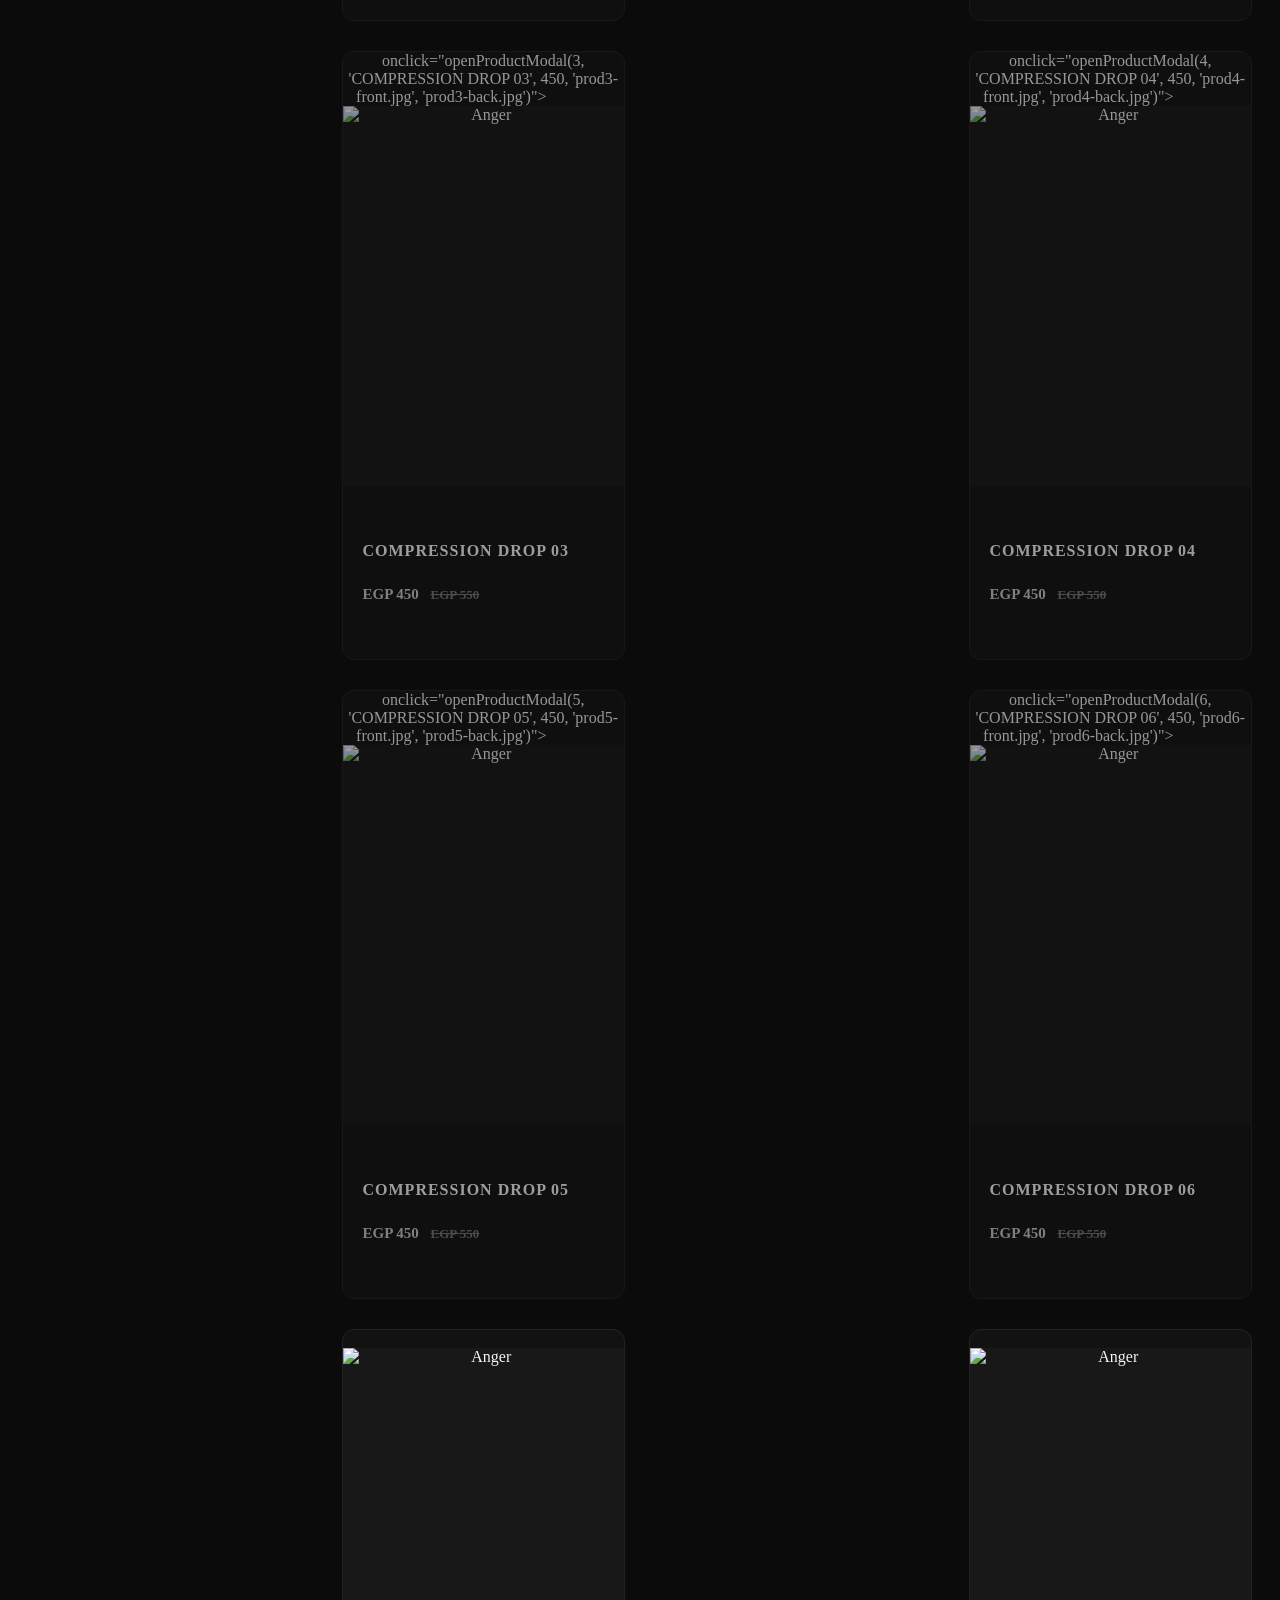
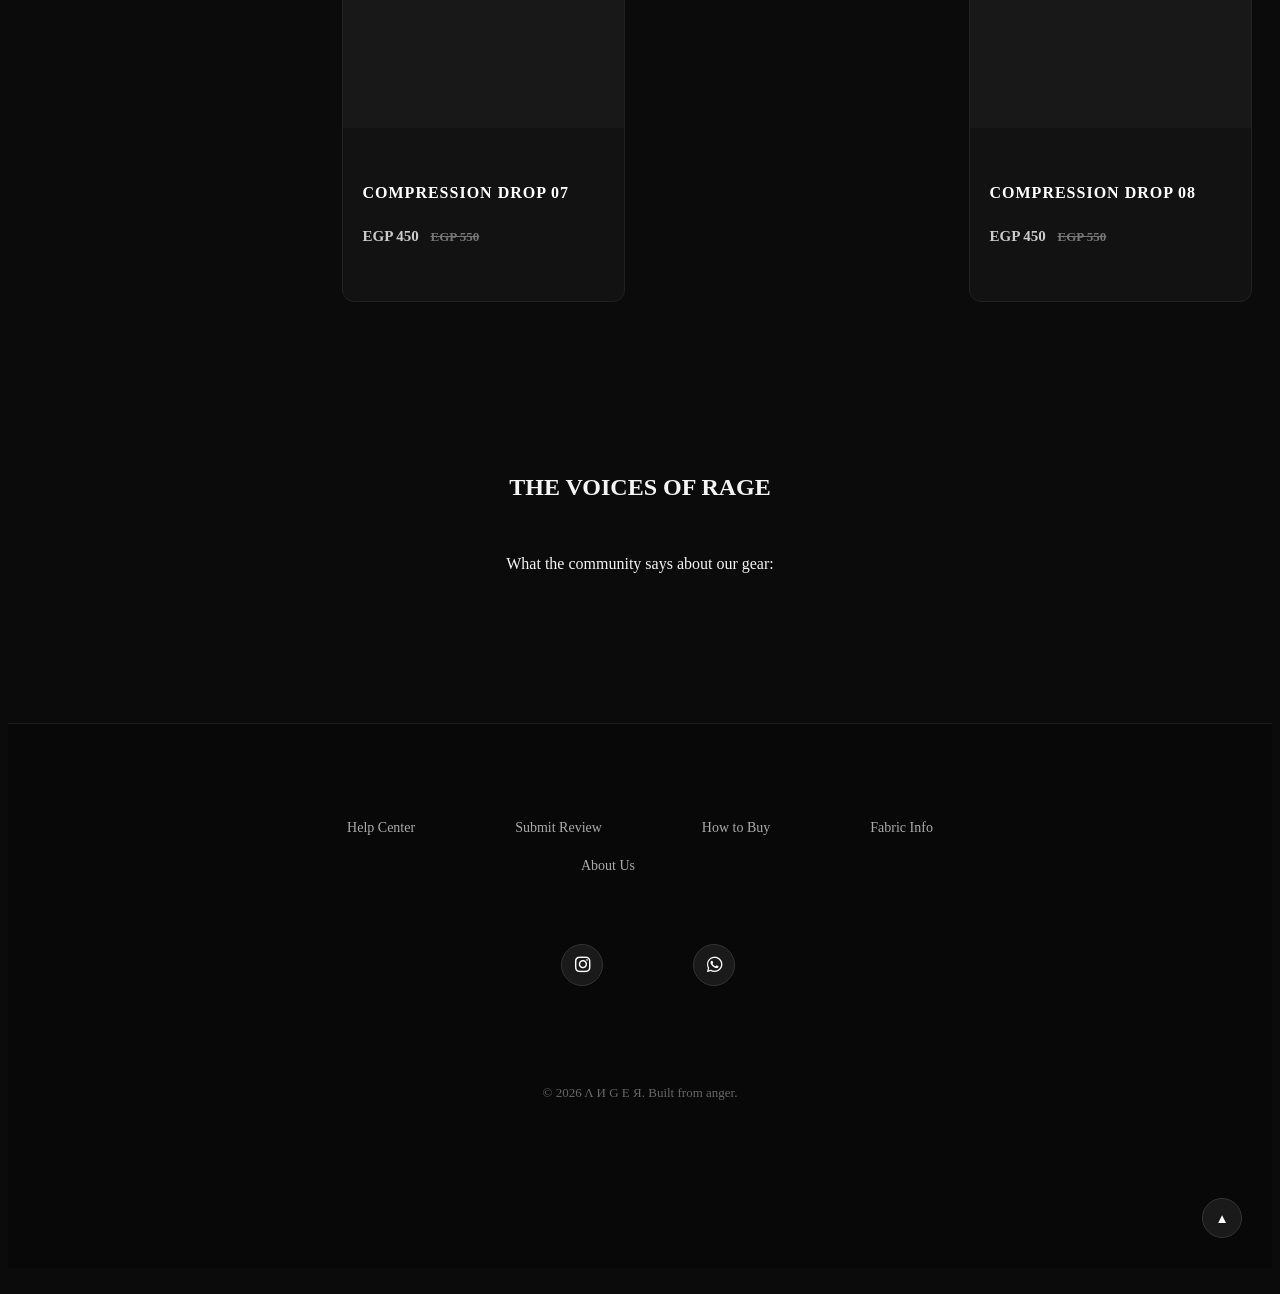
==== commit 6c7535dc: "Update index.html" ====
--- a/index.html
+++ b/index.html
@@ -1,601 +1,594 @@
 <!DOCTYPE html>
 <html lang="en" dir="ltr">
 <head>
-    <meta charset="UTF-8">
-    <meta name="viewport" content="width=device-width, initial-scale=1.0, maximum-scale=1.0, user-scalable=no">
-    <title>Λ И G E Я</title>
-    
-    <meta name="google-site-verification" content="83gf4TmC49Iu6Gus072x1bhn_fpXwZJ2j1k8fucouWE" />
-    <meta name="description" content="Anger Studio - The premier Egyptian brand specialized in athletic compression t-shirts.">
-    <meta name="keywords" content="Anger, anger wear, anger studio, compression t-shirt egypt">
-    <link rel="canonical" href="https://anger-wear.online/">
-    
-    <link rel="stylesheet" href="https://cdnjs.cloudflare.com/ajax/libs/font-awesome/6.5.1/css/all.min.css">
-    
-    <script src="https://cdn.jsdelivr.net/npm/@emailjs/browser@4/dist/email.min.js"></script>
-
-    <link rel="stylesheet" href="style.css">
+    <meta charset="UTF-8">
+    <meta name="viewport" content="width=device-width, initial-scale=1.0, maximum-scale=1.0, user-scalable=no">
+    <title>Λ И G E Я</title>
+    
+    <meta name="google-site-verification" content="83gf4TmC49Iu6Gus072x1bhn_fpXwZJ2j1k8fucouWE" />
+    <meta name="description" content="Anger Studio - The premier Egyptian brand specialized in athletic compression t-shirts.">
+    <meta name="keywords" content="Anger, anger wear, anger studio, compression t-shirt egypt">
+    <link rel="canonical" href="https://anger-wear.online/">
+    
+    <link rel="stylesheet" href="https://cdnjs.cloudflare.com/ajax/libs/font-awesome/6.5.1/css/all.min.css">
+    
+    <script src="https://cdn.jsdelivr.net/npm/@emailjs/browser@4/dist/email.min.js"></script>
+
+    <link rel="stylesheet" href="style.css">
 </head>
 <body>
 
-    <nav class="navbar">
-        <div class="nav-left">
-            <div class="nav-menu-btn" onclick="toggleMenu()">
-                <span></span>
-                <span></span>
-                <span></span>
-            </div>
-        </div>
-        <div class="nav-center">
-            <div class="nav-brand-text">Λ И G E Я</div>
-        </div>
-        <div class="nav-right"></div>
-    </nav>
-
-    <div class="menu-sidebar" id="menuSidebar">
-        <div class="menu-header">
-            <button class="close-menu-btn" onclick="toggleMenu()">✕</button>
-        </div>
-        <div class="menu-links">
-            <a href="#">Home</a>
-            <a href="#">Products</a>
-            <a href="#" onclick="openFabricModal(event)">Fabric Info</a>
-            <a href="#" onclick="openAboutModal(event)">About Us (The Abyss)</a>
-            
-            <hr class="menu-divider">
-            
-            <div class="complaints-section">
-                <span class="complaints-title">💀 Support & Complaints</span>
-                <div class="complaints-buttons">
-                    <a href="https://wa.me/201275859172?text=I%20have%20a%20complaint%20or%20inquiry%20regarding%20%CE%9B%20%D0%98%20G%20E%20%D0%Я" target="_blank" class="complaint-btn wa-btn">
-                        💬 WhatsApp Support
-                    </a>
-                    <a href="tel:+201275859172" class="complaint-btn call-btn">
-                        📞 Direct Call
-                    </a>
-                </div>
-            </div>
-        </div>
-    </div>
-
-    <div class="buy-modal-overlay" id="buyModal" onclick="closeBuyModalOnOutsideClick(event)">
-        <div class="buy-modal-content">
-            <button class="close-buy-btn" onclick="closeBuyModal()">✕</button>
-            <h3 class="buy-title">⚡ طريقة الشراء والاستلام</h3>
-            <div class="buy-steps-content">
-                <div class="step-item">
-                    <span class="step-icon">📞</span>
-                    <div>
-                        <h4>أولاً: تأكيد الطلب</h4>
-                        <p>بعد إتمام طلبك، سيقوم أحد ممثلي خدمة العملاء بالتواصل معك هاتفياً أو عبر الواتساب لتأكيد البيانات والمقاس المختار.</p>
-                    </div>
-                </div>
-                <div class="step-item">
-                    <span class="step-icon">🚚</span>
-                    <div>
-                        <h4>ثانياً: التوصيل والشحن</h4>
-                        <p>يتم تجهيز طلبك بعناية وشحنه ليصلك حتى باب البيت في خلال <strong>من 3 إلى 7 أيام عمل</strong> كحد أقصى.</p>
-                    </div>
-                </div>
-            </div>
-        </div>
-    </div>
-
-    <div class="fabric-modal-overlay" id="fabricModal" onclick="closeFabricModalOnOutsideClick(event)">
-        <div class="fabric-modal-content">
-            <button class="close-fabric-btn" onclick="closeFabricModal()">✕</button>
-            <h3 class="fabric-title">🔥 Λ И G E Я Fabric Specs</h3>
-            <p class="fabric-subtitle">Compression t-shirts engineered for maximum performance:</p>
-            
-            <div class="fabric-features">
-                <div class="feature-item">
-                    <span class="feature-icon">🛡️</span>
-                    <div>
-                        <h4>High Compression & Flexibility</h4>
-                        <p>Provides optimal muscle pressure to improve circulation and reduce fatigue, featuring premium 4-way stretch mobility.</p>
-                    </div>
-                </div>
-                <div class="feature-item">
-                    <span class="feature-icon">💧</span>
-                    <div>
-                        <h4>Dry-Fit Sweat Wicking</h4>
-                        <p>Advanced moisture-wicking technology pulls sweat away from your skin, keeping you dry during intense workouts.</p>
-                    </div>
-                </div>
-                <div class="feature-item">
-                    <span class="feature-icon">🧵</span>
-                    <div>
-                        <h4>Flat-lock Stitching</h4>
-                        <p>Seamless flat seams completely eliminate skin chafing and friction, built to withstand heavy lifting.</p>
-                    </div>
-                </div>
-            </div>
-        </div>
-    </div>
-
-    <div class="about-modal-overlay" id="aboutModal" onclick="closeAboutModalOnOutsideClick(event)">
-        <div class="about-modal-content">
-            <button class="close-about-btn" onclick="closeAboutModal()">✕</button>
-            <h3 class="about-title">💀 WELCOME TO THE ABYSS</h3>
-            <div class="about-text-content">
-                <p class="dark-quote">"We don't just make athletic wear.. We arm the monsters that wake up in the dark."</p>
-                <p class="about-p">
-                    <strong>Λ И G E Я</strong> is the final sanctuary for those fueled by pain, those who make heavy iron their personal symphony. We are here to transform your suppressed rage into a devastating force that breaks all limits.
-                </p>
-                <p class="about-p">
-                    Fear? Left behind. Fatigue? Our fuel. <strong>Λ И G E Я</strong> compression gear is designed to stick like a second skin, giving you the dominance that commands the room.
-                </p>
-                <p class="dark-footer-quote">WE ARE BORN IN RAGE. WE LIVE IN IRON.</p>
-            </div>
-        </div>
-    </div>
-
-    <div class="review-overlay" id="reviewOverlay" onclick="closeReviewModalOnOutsideClick(event)">
-        <div class="review-modal">
-            <button class="close-review-modal-btn" onclick="closeReviewAndReset()">✕</button>
-            <h3 class="review-title">🔥 Join The Elite</h3>
-            <p class="review-subtitle">How was your experience with Λ И G E Я gear?</p>
-            
-            <div class="form-group" style="margin-bottom: 15px;">
-                <label>Your Full Name</label>
-                <input type="text" id="reviewerName" placeholder="e.g., John Doe">
-            </div>
-
-            <div class="rating-stars">
-                <span class="star" data-value="5">★</span>
-                <span class="star" data-value="4">★</span>
-                <span class="star" data-value="3">★</span>
-                <span class="star" data-value="2">★</span>
-                <span class="star" data-value="1">★</span>
-            </div>
-
-            <div class="form-group">
-                <label>Your Review Message</label>
-                <textarea id="reviewText" placeholder="What does it feel like to wear your rage?..."></textarea>
-            </div>
-
-            <div class="form-actions">
-                <button type="button" class="submit-review-btn" id="submitReviewBtn" onclick="submitReview()">Submit to The Abyss</button>
-            </div>
-        </div>
-    </div>
-
-    <div class="hero-section"></div>
-
-    <div class="marquee-bar">
-        <div class="marquee-content">
-            𝖂𝖊𝖑𝖈𝖔𝖒𝖊 𝖙𝖔 𝖙𝖍𝖊 𝕬𝖇𝖞𝖘𝖘. 𝖂𝖊 𝖍𝖆𝖛𝖊 𝖇𝖊𝖊𝖓 𝖊𝖝𝖕𝖊𝖈𝖙𝖎𝖓𝖌 𝖞𝖔𝖚. &nbsp;&nbsp;&nbsp; 
-            𝖂𝖊𝖑𝖈𝖔𝖒𝖊 𝖙𝖔 𝖙𝖍𝖊 𝕬𝖇𝖞𝖘𝖘. 𝖂𝖊 𝖍𝖆𝖛𝖊 𝖇𝖊𝖊𝖓 𝖖𝖚𝖎𝖊𝖙𝖑𝖞 𝖜𝖆𝕛𝖙𝖎𝖓𝖌 𝖋𝖔𝖗 𝖞𝖔𝖚.
-        </div>
-    </div>
-
-    <section class="collection-section">
-        <h2 class="collection-title">THE COMPRESSION DROP</h2>
-        <div class="products-grid">
-            
-            <div class="product-card sold-out" onclick="openProductModal(1, 'COMPRESSION DROP 01', 450, 'prod1-front.jpg', 'prod1-back.jpg')">
-                 <div class="product-img-box">
-                    <img src="prod1-front.jpg" alt="Anger" class="img-front">
-                    <img src="prod1-back.jpg" alt="Anger" class="img-back">
-                </div>
-                <div class="product-details">
-                    <div class="product-card-title">COMPRESSION DROP 01</div>
-                    <div class="product-price">EGP 450 <span>EGP 550</span></div>
-                </div>
-            </div>
-
-            <div class="product-card sold-out" onclick="openProductModal(2, 'COMPRESSION DROP 02', 450, 'prod2-front.jpg', 'prod2-back.jpg')">
-                <div class="product-img-box">
-                    <img src="prod2-front.jpg" alt="Anger" class="img-front">
-                    <img src="prod2-back.jpg" alt="Anger" class="img-back">
-                </div>
-                <div class="product-details">
-                    <div class="product-card-title">COMPRESSION DROP 02</div>
-                    <div class="product-price">EGP 450 <span>EGP 550</span></div>
-                </div>
-            </div>
-
-            <div class="product-card" onclick="openProductModal(3, 'COMPRESSION DROP 03', 450, 'prod3-front.jpg', 'prod3-back.jpg')">
-                <div class="product-img-box">
-                    <img src="prod3-front.jpg" alt="Anger" class="img-front">
-                    <img src="prod3-back.jpg" alt="Anger" class="img-back">
-                </div>
-                <div class="product-details">
-                    <div class="product-card-title">COMPRESSION DROP 03</div>
-                    <div class="product-price">EGP 450 <span>EGP 550</span></div>
-                </div>
-            </div>
-
-            <div class="product-card sold-out" onclick="openProductModal(4, 'COMPRESSION DROP 04', 450, 'prod4-front.jpg', 'prod4-back.jpg')">
-                <div class="product-img-box">
-                    <img src="prod4-front.jpg" alt="Anger" class="img-front">
-                    <img src="prod4-back.jpg" alt="Anger" class="img-back">
-                </div>
-                <div class="product-details">
-                    <div class="product-card-title">COMPRESSION DROP 04</div>
-                    <div class="product-price">EGP 450 <span>EGP 550</span></div>
-                </div>
-            </div>
-
-            <div class="product-card sold-out" onclick="openProductModal(5, 'COMPRESSION DROP 05', 450, 'prod5-front.jpg', 'prod5-back.jpg')">
-                <div class="product-img-box">
-                    <img src="prod5-front.jpg" alt="Anger" class="img-front">
-                    <img src="prod5-back.jpg" alt="Anger" class="img-back">
-                </div>
-                <div class="product-details">
-                    <div class="product-card-title">COMPRESSION DROP 05</div>
-                    <div class="product-price">EGP 450 <span>EGP 550</span></div>
-                </div>
-            </div>
-
-            <div class="product-card sold-out" onclick="openProductModal(6, 'COMPRESSION DROP 06', 450, 'prod6-front.jpg', 'prod6-back.jpg')">
-                <div class="product-img-box">
-                    <img src="prod6-front.jpg" alt="Anger" class="img-front">
-                    <img src="prod6-back.jpg" alt="Anger" class="img-back">
-                </div>
-                <div class="product-details">
-                    <div class="product-card-title">COMPRESSION DROP 06</div>
-                    <div class="product-price">EGP 450 <span>EGP 550</span></div>
-                </div>
-            </div>
-
-            <div class="product-card" onclick="openProductModal(7, 'COMPRESSION DROP 07', 450, 'prod7-front.jpg', 'prod7-back.jpg')">
-                <div class="product-img-box">
-                    <img src="prod7-front.jpg" alt="Anger" class="img-front">
-                    <img src="prod7-back.jpg" alt="Anger" class="img-back">
-                </div>
-                <div class="product-details">
-                    <div class="product-card-title">COMPRESSION DROP 07</div>
-                    <div class="product-price">EGP 450 <span>EGP 550</span></div>
-                </div>
-            </div>
-
-            <div class="product-card" onclick="openProductModal(8, 'COMPRESSION DROP 08', 450, 'prod8-front.jpg', 'prod8-back.jpg')">
-                <div class="product-img-box">
-                    <img src="prod8-front.jpg" alt="Anger" class="img-front">
-                    <img src="prod8-back.jpg" alt="Anger" class="img-back">
-                </div>
-                <div class="product-details">
-                    <div class="product-card-title">COMPRESSION DROP 08</div>
-                    <div class="product-price">EGP 450 <span>EGP 550</span></div>
-                </div>
-            </div>
-
-        </div>
-    </section>
-
-    <section class="site-reviews-section">
-        <h2 class="reviews-section-title">THE VOICES OF RAGE</h2>
-        <p class="reviews-section-subtitle">What the community says about our gear:</p>
-        <div class="reviews-showcase-grid" id="reviewsShowcaseGrid"></div>
-    </section>
-
-    <footer class="mavin-footer">
-        <div class="mavin-footer-container">
-            <div class="footer-nav-menu">
-                <a href="https://wa.me/201275859172?text=I%20have%20a%20complaint%20or%20inquiry%20regarding%20%CE%9B%20%D0%98%20G%20E%20%D0%Я" target="_blank">Help Center</a>
-                <a href="#" onclick="openReviewModalFromFooter(event)">Submit Review</a>
-                <a href="#" onclick="openBuyModal(event)">How to Buy</a>
-                <a href="#" onclick="openFabricModal(event)">Fabric Info</a>
-                <a href="#" onclick="openAboutModal(event)">About Us</a>
-            </div>
-            
-            <div class="footer-socials-row">
-                <a href="https://www.instagram.com/anger.wear_1?igsh=MTcxZGZuenIwNHQ1cw==" target="_blank" aria-label="Instagram">
-                    <i class="fa-brands fa-instagram"></i>
-                </a>
-                <a href="https://wa.me/201275859172" target="_blank" aria-label="WhatsApp">
-                    <i class="fa-brands fa-whatsapp"></i>
-                </a>
-            </div>
-
-            <div class="footer-copyright-row">
-                <p class="footer-copyright">&copy; 2026 Λ И G E Я. Built from anger.</p>
-            </div>
-        </div>
-        <button class="scroll-top-btn" onclick="scrollToTop()" aria-label="Scroll to top">▲</button>
-    </footer>
-
-    <div class="product-modal-overlay" id="productModal" onclick="closeProductModalOnOutsideClick(event)">
-        <div class="product-modal-content">
-            <button class="close-modal-btn" onclick="closeProductModal()">✕</button>
-            <div class="modal-body-layout">
-                <div class="modal-images-side">
-                    <div class="modal-main-img-container">
-                        <img id="modalMainImage" src="" alt="Product Large View">
-                        <button class="img-nav-btn prev-btn" onclick="switchModalImage(-1)">❮</button>
-                        <button class="img-nav-btn next-btn" onclick="switchModalImage(1)">❯</button>
-                    </div>
-                    <div class="modal-thumbnails">
-                        <img id="thumbFront" src="" onclick="setModalImage(this.src, 0)" class="active-thumb">
-                        <img id="thumbBack" src="" onclick="setModalImage(this.src, 1)">
-                    </div>
-                </div>
-
-                <div class="modal-details-side">
-                    <h2 id="modalProductTitle" class="modal-product-title"></h2>
-                    <div id="modalProductPrice" class="modal-product-price"></div>
-                    
-                    <div class="size-section-title">Select Size:</div>
-                    <div class="modal-sizes-select">
-                        <label><input type="radio" name="modal-size" value="M" checked><span>M</span></label>
-                        <label><input type="radio" name="modal-size" value="L"><span>L</span></label>
-                        <label><input type="radio" name="modal-size" value="XL"><span>XL</span></label>
-                        <label><input type="radio" name="modal-size" value="XXL"><span>XXL</span></label>
-                    </div>
-
-                    <div class="size-guide-container">
-                        <div class="size-guide-title">📐 Approximate Size Chart:</div>
-                        <table class="size-guide-table">
-                            <thead>
-                                <tr>
-                                    <th>Size</th>
-                                    <th>Weight Range</th>
-                                    <th>Height Range</th>
-                                </tr>
-                            </thead>
-                            <tbody>
-                                <tr>
-                                    <td><strong>M</strong></td>
-                                    <td>55 - 68 kg</td>
-                                    <td>160 - 172 cm</td>
-                                </tr>
-                                <tr>
-                                    <td><strong>L</strong></td>
-                                    <td>69 - 78 kg</td>
-                                    <td>170 - 178 cm</td>
-                                </tr>
-                                <tr>
-                                    <td><strong>XL</strong></td>
-                                    <td>79 - 88 kg</td>
-                                    <td>176 - 184 cm</td>
-                                </tr>
-                                <tr>
-                                    <td><strong>XXL</strong></td>
-                                    <td>89 - 100 kg</td>
-                                    <td>180 - 192 cm</td>
-                                </tr>
-                            </tbody>
-                        </table>
-                    </div>
-
-                    <div class="modal-action-buttons">
-                        <button id="modalBuyNowBtn" class="modal-buy-now-btn" onclick="buyItNowFromModal()">Buy It Now</button>
-                        <button id="modalAddToCartBtn" class="modal-add-to-cart-btn" onclick="addFromModalToCart()">Add To Cart</button>
-                    </div>
-                </div>
-            </div>
-        </div>
-    </div>
-
-    <div class="floating-controls-container">
-        <div class="floating-cart" onclick="toggleCart()">
-            <svg viewBox="0 0 24 24" class="cart-svg-icon">
-                <path d="M7 18c-1.1 0-1.99.9-1.99 2S5.9 22 7 22s2-.9 2-2-.9-2-2-2zM1 2v2h2l3.6 7.59-1.35 2.45c-.16.28-.25.61-.25.96 0 1.1.9 2 2 2h12v-2H7.42c-.14 0-.25-.11-.25-.25l.03-.12.9-1.63h7.45c.75 0 1.41-.41 1.75-1.03l3.58-6.49c.08-.14.12-.31.12-.48 0-.55-.45-1-1-1H5.21l-.94-2H1zm16 16c-1.1 0-1.99.9-1.99 2s.89 2 1.99 2 2-.9 2-2-.9-2-2-2z"/>
-            </svg>
-            <span class="cart-count" id="cartCount">0</span>
-        </div>
-    </div>
-
-    <div class="cart-sidebar" id="cartSidebar">
-        <div class="cart-header">
-            <h3>Shopping Cart</h3>
-            <button class="close-cart-btn" onclick="toggleCart()">✕</button>
-        </div>
-        <div class="cart-items" id="cartItems">
-            <p class="empty-msg">Your cart is empty</p>
-        </div>
-        <div class="cart-footer">
-            <div class="cart-total-box">
-                <span>Total Amount:</span>
-                <span id="cartTotal">0 EGP</span>
-            </div>
-            <button class="checkout-btn" onclick="openCheckoutForm()">Proceed To Order</button>
-        </div>
-    </div>
-
-    <div class="checkout-overlay" id="checkoutOverlay">
-        <div class="checkout-modal">
-            <h3>Order Shipping Details</h3>
-            <form id="orderForm" onsubmit="sendOrder(event)">
-                <div class="form-group">
-                    <label>Full Name</label>
-                    <input type="text" id="clientName" required placeholder="John Doe...">
-                </div>
-                <div class="form-group">
-                    <label>Final Total Price</label>
-                    <input type="text" id="finalTotalDisplay" readonly>
-                </div>
-                <div class="form-group">
-                    <label>Primary Phone Number</label>
-                    <input type="tel" id="clientPhone1" required placeholder="01xxxxxxxxx">
-                </div>
-                <div class="form-group">
-                    <label>Alternative Phone Number</label>
-                    <input type="tel" id="clientPhone2" required placeholder="01xxxxxxxxx">
-                </div>
-                <div class="form-group">
-                    <label>Full Delivery Address</label>
-                    <textarea id="clientAddress" required placeholder="Governorate, City, Street name, Building..."></textarea>
-                </div>
-                <div class="form-actions">
-                    <button type="submit" class="submit-order-btn">Submit Order via WhatsApp</button>
-                    <button type="button" class="cancel-btn" onclick="closeCheckoutForm()">Cancel</button>
-                </div>
-            </form>
-        </div>
-    </div>
-
-    <audio id="bgAudio" loop>
-        <source src="background-sound.mp3" type="audio/mpeg">
-    </audio>
-
-    <script>
-        let cart = [];
-        const whatsappNumber = "201275859172"; 
-        
-        let currentModalProductId = null;
-        let currentModalProductName = "";
-        let currentModalProductPrice = 0;
-        let modalImagesArray = [];
-        let currentImageIndex = 0;
-        let selectedRating = 0;
-
-        (function() {
-            emailjs.init("YOUR_PUBLIC_KEY"); 
-        })();
-
-        document.addEventListener("DOMContentLoaded", () => {
-            loadSavedReviews();
-        });
-
-        function startHiddenAudio() {
-            const audio = document.getElementById('bgAudio');
-            audio.play().then(() => {
-                document.removeEventListener('click', startHiddenAudio);
-                document.removeEventListener('touchstart', startHiddenAudio);
-            }).catch((error) => {
-                console.log("Audio play blocked, waiting for user click.", error);
-            });
-        }
-        document.addEventListener('click', startHiddenAudio);
-        document.addEventListener('touchstart', startHiddenAudio);
-
-        function toggleMenu() {
-            document.getElementById('menuSidebar').classList.toggle('active');
-        }
-
-        function openBuyModal(e) {
-            e.preventDefault();
-            document.getElementById('buyModal').classList.add('active');
-            document.body.style.overflow = 'hidden';
-        }
-        function closeBuyModal() {
-            document.getElementById('buyModal').classList.remove('active');
-            document.body.style.overflow = '';
-        }
-        function closeBuyModalOnOutsideClick(e) {
-            if(e.target.id === 'buyModal') closeBuyModal();
-        }
-
-        function openFabricModal(e) {
-            e.preventDefault();
-            const sidebar = document.getElementById('menuSidebar');
-            if (sidebar.classList.contains('active')) toggleMenu();
-            document.getElementById('fabricModal').classList.add('active');
-            document.body.style.overflow = 'hidden';
-        }
-
-        function closeFabricModal() { document.getElementById('fabricModal').classList.remove('active'); document.body.style.overflow = ''; }
-        function closeFabricModalOnOutsideClick(e) { if(e.target.id === 'fabricModal') closeFabricModal(); }
-        function openAboutModal(e) { e.preventDefault(); const sidebar = document.getElementById('menuSidebar'); if (sidebar.classList.contains('active')) toggleMenu(); document.getElementById('aboutModal').classList.add('active'); document.body.style.overflow = 'hidden'; }
-        function closeAboutModal() { document.getElementById('aboutModal').classList.remove('active'); document.body.style.overflow = ''; }
-        function closeAboutModalOnOutsideClick(e) { if(e.target.id === 'aboutModal') closeAboutModal(); }
-        function openReviewModalFromFooter(e) { e.preventDefault(); document.getElementById('reviewOverlay').classList.add('active'); initStars(); }
-        function closeReviewModalOnOutsideClick(e) { if(e.target.id === 'reviewOverlay') closeReviewAndReset(); }
-        function toggleCart() { document.getElementById('cartSidebar').classList.toggle('active'); }
-        function scrollToTop() { window.scrollTo({ top: 0, behavior: 'smooth' }); }
-
-        function openProductModal(id, name, price, frontImg, backImg) {
-            currentModalProductId = id; currentModalProductName = name; currentModalProductPrice = price;
-            modalImagesArray = [frontImg, backImg]; currentImageIndex = 0;
-            document.getElementById('modalProductTitle').innerText = name;
-            document.getElementById('modalProductPrice').innerHTML = `${price} EGP <span style="font-size:14px; color:#888; text-decoration:line-through; margin-left:8px;">550 EGP</span>`;
-            document.getElementById('thumbFront').src = frontImg; document.getElementById('thumbBack').src = backImg;
-            setModalImage(frontImg, 0);
-            document.getElementById('productModal').classList.add('active');
-            document.body.style.overflow = 'hidden'; 
-        }
-
-        function closeProductModal() { document.getElementById('productModal').classList.remove('active'); document.body.style.overflow = ''; }
-        function closeProductModalOnOutsideClick(e) { if(e.target.id === 'productModal') closeProductModal(); }
-        
-        function setModalImage(src, index) {
-            currentImageIndex = index; document.getElementById('modalMainImage').src = src;
-            document.getElementById('thumbFront').classList.remove('active-thumb');
-            document.getElementById('thumbBack').classList.remove('active-thumb');
-            if(index === 0) document.getElementById('thumbFront').classList.add('active-thumb');
-            if(index === 1) document.getElementById('thumbBack').classList.add('active-thumb');
-        }
-
-        function switchModalImage(direction) {
-            currentImageIndex += direction;
-            if(currentImageIndex < 0) currentImageIndex = modalImagesArray.length - 1;
-            if(currentImageIndex >= modalImagesArray.length) currentImageIndex = 0;
-            setModalImage(modalImagesArray[currentImageIndex], currentImageIndex);
-        }
-
-        function buyItNowFromModal() {
-            const selectedSize = document.querySelector('input[name="modal-size"]:checked').value;
-            cart = [{ id: currentModalProductId, name: currentModalProductName, price: currentModalProductPrice, size: selectedSize, qty: 1 }];
-            updateCartUI(); closeProductModal();
-            document.getElementById('finalTotalDisplay').value = `${currentModalProductPrice} EGP`;
-            document.getElementById('checkoutOverlay').classList.add('active');
-        }
-
-        function addFromModalToCart() {
-            const selectedSize = document.querySelector('input[name="modal-size"]:checked').value;
-            const existingItem = cart.find(item => item.id === currentModalProductId && item.size === selectedSize);
-            if (existingItem) { existingItem.qty += 1; } else { cart.push({ id: currentModalProductId, name: currentModalProductName, price: currentModalProductPrice, size: selectedSize, qty: 1 }); }
-            updateCartUI();
-            const btn = document.getElementById('modalAddToCartBtn');
-            btn.innerText = "✓ Added To Cart"; btn.style.background = "#ffffff"; btn.style.color = "#000000";
-            setTimeout(() => {
-                btn.innerText = "Add To Cart"; btn.style.background = "transparent"; btn.style.color = "#ffffff";
-                closeProductModal(); toggleCart(); 
-            }, 800);
-        }
-
-        function removeFromCart(index) { cart.splice(index, 1); updateCartUI(); }
-
-        function updateCartUI() {
-            const cartItemsContainer = document.getElementById('cartItems');
-            const cartCountElement = document.getElementById('cartCount');
-            const cartTotalElement = document.getElementById('cartTotal');
-            const totalQty = cart.reduce((sum, item) => sum + item.qty, 0);
-            cartCountElement.innerText = totalQty;
-            if (cart.length === 0) { cartItemsContainer.innerHTML = '<p class="empty-msg">Your cart is empty</p>'; cartTotalElement.innerText = '0 EGP'; return; }
-            let html = ''; let totalCost = 0;
-            cart.forEach((item, index) => {
-                const itemTotal = item.price * item.qty; totalCost += itemTotal;
-                html += `<div class="cart-item"><div class="item-info"><h4>${item.name}</h4><p>Size: <strong>${item.size}</strong> | Qty: ${item.qty}</p><span>${itemTotal} EGP</span></div><button class="remove-item-btn" onclick="removeFromCart(${index})">✕</button></div>`;
-            });
-            cartItemsContainer.innerHTML = html; cartTotalElement.innerText = `${totalCost} EGP`;
-        }
-
-        function openCheckoutForm() { if (cart.length === 0) { alert("Your cart is empty!"); return; } const totalCost = cart.reduce((sum, item) => sum + (item.price * item.qty), 0); document.getElementById('finalTotalDisplay').value = `${totalCost} EGP`; document.getElementById('checkoutOverlay').classList.add('active'); toggleCart(); }
-        function closeCheckoutForm() { document.getElementById('checkoutOverlay').classList.remove('active'); }
-
-        function sendOrder(event) {
-            event.preventDefault();
-            const name = document.getElementById('clientName').value; const phone1 = document.getElementById('clientPhone1').value;
-            const phone2 = document.getElementById('clientPhone2').value; const address = document.getElementById('clientAddress.value');
-            const finalTotal = document.getElementById('finalTotalDisplay').value;
-            let itemsText = ''; cart.forEach((item, i) => { itemsText += `${i+1}- Item: ${item.name} \n   Size: ${item.size} \n   Qty: ${item.qty}\n-------------------------\n`; });
-            const message = encodeURIComponent(`🔥 New Order from Λ И G E Я 🔥\n\n📦 Ordered Items:\n-------------------------\n${itemsText}💰 Total Amount: ${finalTotal}\n\n👤 Shipping Details:\n- Customer Name: ${name}\n- Phone 1: ${phone1}\n- Phone 2: ${phone2}\n- Delivery Address: ${address}`);
-            window.open(`https://wa.me/${whatsappNumber}?text=${message}`, '_blank');
-            cart = []; updateCartUI(); closeCheckoutForm();
-            setTimeout(() => { document.getElementById('reviewOverlay').classList.add('active'); initStars(); }, 600);
-        }
-
-        function initStars() {
-            const stars = document.querySelectorAll('.rating-stars .star');
-            stars.forEach(star => {
-                star.onclick = function() {
-                    selectedRating = parseInt(this.getAttribute('data-value'));
-                    stars.forEach(s => { if (parseInt(s.getAttribute('data-value')) <= selectedRating) { s.classList.add('selected'); } else { s.classList.remove('selected'); } });
-                }
-            });
-        }
-
-        function submitReview() {
-            const name = document.getElementById('reviewerName').value.trim() || "Anonymous Rogue"; const comment = document.getElementById('reviewText').value.trim(); const btn = document.getElementById('submitReviewBtn');
-            if (selectedRating === 0) { alert("Please select your rating star count!"); return; }
-            btn.innerText = "Submitting..."; btn.disabled = true;
-            setTimeout(() => { alert("Thank you for your review!"); closeReviewAndReset(); }, 800);
-        }
-        function closeReviewAndReset() { document.getElementById('reviewOverlay').classList.remove('active'); selectedRating = 0; document.getElementById('reviewerName').value = ''; document.getElementById('reviewText').value = ''; const btn = document.getElementById('submitReviewBtn'); btn.innerText = "Submit to The Abyss"; btn.disabled = false; }
-        function loadSavedReviews() {}
-    </script>
-</body>
-</html>
+    <nav class="navbar">
+        <div class="nav-left">
+            <div class="nav-menu-btn" onclick="toggleMenu()">
+                <span></span>
+                <span></span>
+                <span></span>
+            </div>
+        </div>
+        <div class="nav-center">
+            <div class="nav-brand-text">Λ И G E Я</div>
+        </div>
+        <div class="nav-right"></div>
+    </nav>
+
+    <div class="menu-sidebar" id="menuSidebar">
+        <div class="menu-header">
+            <button class="close-menu-btn" onclick="toggleMenu()">✕</button>
+        </div>
+        <div class="menu-links">
+            <a href="#">Home</a>
+            <a href="#">Products</a>
+            <a href="#" onclick="openFabricModal(event)">Fabric Info</a>
+            <a href="#" onclick="openAboutModal(event)">About Us (The Abyss)</a>
+            
+            <hr class="menu-divider">
+            
+            <div class="complaints-section">
+                <span class="complaints-title">💀 Support & Complaints</span>
+                <div class="complaints-buttons">
+                    <a href="https://wa.me/201275859172?text=I%20have%20a%20complaint%20or%20inquiry%20regarding%20%CE%9B%20%D0%98%20G%20E%20%D0%Я" target="_blank" class="complaint-btn wa-btn">
+                        💬 WhatsApp Support
+                    </a>
+                    <a href="tel:+201275859172" class="complaint-btn call-btn">
+                        📞 Direct Call
+                    </a>
+                </div>
+            </div>
+        </div>
+    </div>
+
+    <div class="buy-modal-overlay" id="buyModal" onclick="closeBuyModalOnOutsideClick(event)">
+        <div class="buy-modal-content">
+            <button class="close-buy-btn" onclick="closeBuyModal()">✕</button>
+            <h3 class="buy-title">⚡ طريقة الشراء والاستلام</h3>
+            <div class="buy-steps-content">
+                <div class="step-item">
+                    <span class="step-icon">📞</span>
+                    <div>
+                        <h4>أولاً: تأكيد الطلب</h4>
+                        <p>بعد إتمام طلبك، سيقوم أحد ممثلي خدمة العملاء بالتواصل معك هاتفياً أو عبر الواتساب لتأكيد البيانات والمقاس المختار.</p>
+                    </div>
+                </div>
+                <div class="step-item">
+                    <span class="step-icon">🚚</span>
+                    <div>
+                        <h4>ثانياً: التوصيل والشحن</h4>
+                        <p>يتم تجهيز طلبك بعناية وشحنه ليصلك حتى باب البيت في خلال <strong>من 3 إلى 7 أيام عمل</strong> كحد أقصى.</p>
+                    </div>
+                </div>
+            </div>
+        </div>
+    </div>
+
+    <div class="fabric-modal-overlay" id="fabricModal" onclick="closeFabricModalOnOutsideClick(event)">
+        <div class="fabric-modal-content">
+            <button class="close-fabric-btn" onclick="closeFabricModal()">✕</button>
+            <h3 class="fabric-title">🔥 Λ И G E Я Fabric Specs</h3>
+            <p class="fabric-subtitle">Compression t-shirts engineered for maximum performance:</p>
+            
+            <div class="fabric-features">
+                <div class="feature-item">
+                    <span class="feature-icon">🛡️</span>
+                    <div>
+                        <h4>High Compression & Flexibility</h4>
+                        <p>Provides optimal muscle pressure to improve circulation and reduce fatigue, featuring premium 4-way stretch mobility.</p>
+                    </div>
+                </div>
+                <div class="feature-item">
+                    <span class="feature-icon">💧</span>
+                    <div>
+                        <h4>Dry-Fit Sweat Wicking</h4>
+                        <p>Advanced moisture-wicking technology pulls sweat away from your skin, keeping you dry during intense workouts.</p>
+                    </div>
+                </div>
+                <div class="feature-item">
+                    <span class="feature-icon">🧵</span>
+                    <div>
+                        <h4>Flat-lock Stitching</h4>
+                        <p>Seamless flat seams completely eliminate skin chafing and friction, built to withstand heavy lifting.</p>
+                    </div>
+                </div>
+            </div>
+        </div>
+    </div>
+
+    <div class="about-modal-overlay" id="aboutModal" onclick="closeAboutModalOnOutsideClick(event)">
+        <div class="about-modal-content">
+            <button class="close-about-btn" onclick="closeAboutModal()">✕</button>
+            <h3 class="about-title">💀 WELCOME TO THE ABYSS</h3>
+            <div class="about-text-content">
+                <p class="dark-quote">"We don't just make athletic wear.. We arm the monsters that wake up in the dark."</p>
+                <p class="about-p">
+                    <strong>Λ И G E Я</strong> is the final sanctuary for those fueled by pain, those who make heavy iron their personal symphony. We are here to transform your suppressed rage into a devastating force that breaks all limits.
+                </p>
+                <p class="about-p">
+                    Fear? Left behind. Fatigue? Our fuel. <strong>Λ И G E Я</strong> compression gear is designed to stick like a second skin, giving you the dominance that commands the room.
+                </p>
+                <p class="dark-footer-quote">WE ARE BORN IN RAGE. WE LIVE IN IRON.</p>
+            </div>
+        </div>
+    </div>
+
+    <div class="review-overlay" id="reviewOverlay" onclick="closeReviewModalOnOutsideClick(event)">
+        <div class="review-modal">
+            <button class="close-review-modal-btn" onclick="closeReviewAndReset()">✕</button>
+            <h3 class="review-title">🔥 Join The Elite</h3>
+            <p class="review-subtitle">How was your experience with Λ И G E Я gear?</p>
+            
+            <div class="form-group" style="margin-bottom: 15px;">
+                <label>Your Full Name</label>
+                <input type="text" id="reviewerName" placeholder="e.g., John Doe">
+            </div>
+
+            <div class="rating-stars">
+                <span class="star" data-value="5">★</span>
+                <span class="star" data-value="4">★</span>
+                <span class="star" data-value="3">★</span>
+                <span class="star" data-value="2">★</span>
+                <span class="star" data-value="1">★</span>
+            </div>
+
+            <div class="form-group">
+                <label>Your Review Message</label>
+                <textarea id="reviewText" placeholder="What does it feel like to wear your rage?..."></textarea>
+            </div>
+
+            <div class="form-actions">
+                <button type="button" class="submit-review-btn" id="submitReviewBtn" onclick="submitReview()">Submit to The Abyss</button>
+            </div>
+        </div>
+    </div>
+
+    <div class="hero-section"></div>
+
+    <div class="marquee-bar">
+        <div class="marquee-content">
+            𝖂𝖊𝖑𝖈𝖔𝖒𝖊 𝖙𝖔 𝖙𝖍𝖊 𝕬𝖇𝖞𝖘𝖘. 𝖂𝖊 𝖍𝖆𝖛𝖊 𝖇𝖊𝖊𝖓 𝖊𝖝𝖕𝖊𝖈𝖙𝖎𝖓𝖌 𝖞𝖔𝖚. &nbsp;&nbsp;&nbsp; 
+            𝖂𝖊𝖑𝖈𝖔𝖒𝖊 𝖙𝖔 𝖙𝖍𝖊 𝕬𝖇𝖞𝖘𝖘. 𝖂𝖊 𝖍𝖆𝖛𝖊 𝖇𝖊𝖊𝖓 𝖖𝖚𝖎𝖊𝖙𝖑𝖞 𝖜𝖆𝖏𝖙𝖎𝖓𝖌 𝖋𝖔𝖗 𝖞𝖔𝖚.
+        </div>
+    </div>
+
+    <section class="collection-section">
+        <h2 class="collection-title">THE COMPRESSION DROP</h2>
+        <div class="products-grid">
+            
+            <div class="product-card sold-out"> onclick="openProductModal(1, 'COMPRESSION DROP 01', 450, 'prod1-front.jpg', 'prod1-back.jpg')">
+                 <div class="product-img-box">
+                    <img src="prod1-front.jpg" alt="Anger" class="img-front">
+                    <img src="prod1-back.jpg" alt="Anger" class="img-back">
+                </div>
+                <div class="product-details">
+                    <div class="product-card-title">COMPRESSION DROP 01</div>
+                    <div class="product-price">EGP 450 <span>EGP 550</span></div>
+                </div>
+            </div>
+
+            <div class="product-card sold-out"> onclick="openProductModal(2, 'COMPRESSION DROP 02', 450, 'prod2-front.jpg', 'prod2-back.jpg')">
+                <div class="product-img-box">
+                    <img src="prod2-front.jpg" alt="Anger" class="img-front">
+                    <img src="prod2-back.jpg" alt="Anger" class="img-back">
+                </div>
+                <div class="product-details">
+                    <div class="product-card-title">COMPRESSION DROP 02</div>
+                    <div class="product-price">EGP 450 <span>EGP 550</span></div>
+                </div>
+            </div>
+
+            <div class="product-card sold-out"> onclick="openProductModal(3, 'COMPRESSION DROP 03', 450, 'prod3-front.jpg', 'prod3-back.jpg')">
+                <div class="product-img-box">
+                    <img src="prod3-front.jpg" alt="Anger" class="img-front">
+                    <img src="prod3-back.jpg" alt="Anger" class="img-back">
+                </div>
+                <div class="product-details">
+                    <div class="product-card-title">COMPRESSION DROP 03</div>
+                    <div class="product-price">EGP 450 <span>EGP 550</span></div>
+                </div>
+            </div>
+
+            <div class="product-card sold-out"> onclick="openProductModal(4, 'COMPRESSION DROP 04', 450, 'prod4-front.jpg', 'prod4-back.jpg')">
+                <div class="product-img-box">
+                    <img src="prod4-front.jpg" alt="Anger" class="img-front">
+                    <img src="prod4-back.jpg" alt="Anger" class="img-back">
+                </div>
+                <div class="product-details">
+                    <div class="product-card-title">COMPRESSION DROP 04</div>
+                    <div class="product-price">EGP 450 <span>EGP 550</span></div>
+                </div>
+            </div>
+
+            <div class="product-card sold-out"> onclick="openProductModal(5, 'COMPRESSION DROP 05', 450, 'prod5-front.jpg', 'prod5-back.jpg')">
+                <div class="product-img-box">
+                    <img src="prod5-front.jpg" alt="Anger" class="img-front">
+                    <img src="prod5-back.jpg" alt="Anger" class="img-back">
+                </div>
+                <div class="product-details">
+                    <div class="product-card-title">COMPRESSION DROP 05</div>
+                    <div class="product-price">EGP 450 <span>EGP 550</span></div>
+                </div>
+            </div>
+
+            <div class="product-card sold-out">onclick="openProductModal(6, 'COMPRESSION DROP 06', 450, 'prod6-front.jpg', 'prod6-back.jpg')">
+                <div class="product-img-box">
+                    <img src="prod6-front.jpg" alt="Anger" class="img-front">
+                    <img src="prod6-back.jpg" alt="Anger" class="img-back">
+                </div>
+                <div class="product-details">
+                    <div class="product-card-title">COMPRESSION DROP 06</div>
+                    <div class="product-price">EGP 450 <span>EGP 550</span></div>
+                </div>
+            </div>
+
+            <div class="product-card" onclick="openProductModal(7, 'COMPRESSION DROP 07', 450, 'prod7-front.jpg', 'prod7-back.jpg')">
+                <div class="product-img-box">
+                    <img src="prod7-front.jpg" alt="Anger" class="img-front">
+                    <img src="prod7-back.jpg" alt="Anger" class="img-back">
+                </div>
+                <div class="product-details">
+                    <div class="product-card-title">COMPRESSION DROP 07</div>
+                    <div class="product-price">EGP 450 <span>EGP 550</span></div>
+                </div>
+            </div>
+
+            <div class="product-card" onclick="openProductModal(8, 'COMPRESSION DROP 08', 450, 'prod8-front.jpg', 'prod8-back.jpg')">
+                <div class="product-img-box">
+                    <img src="prod8-front.jpg" alt="Anger" class="img-front">
+                    <img src="prod8-back.jpg" alt="Anger" class="img-back">
+                </div>
+                <div class="product-details">
+                    <div class="product-card-title">COMPRESSION DROP 08</div>
+                    <div class="product-price">EGP 450 <span>EGP 550</span></div>
+                </div>
+            </div>
+
+        </div>
+    </section>
+
+    <section class="site-reviews-section">
+        <h2 class="reviews-section-title">THE VOICES OF RAGE</h2>
+        <p class="reviews-section-subtitle">What the community says about our gear:</p>
+        <div class="reviews-showcase-grid" id="reviewsShowcaseGrid"></div>
+    </section>
+
+    <footer class="mavin-footer">
+        <div class="mavin-footer-container">
+            <div class="footer-nav-menu">
+                <a href="https://wa.me/201275859172?text=I%20have%20a%20complaint%20or%20inquiry%20regarding%20%CE%9B%20%D0%98%20G%20E%20%D0%Я" target="_blank">Help Center</a>
+                <a href="#" onclick="openReviewModalFromFooter(event)">Submit Review</a>
+                <a href="#" onclick="openBuyModal(event)">How to Buy</a>
+                <a href="#" onclick="openFabricModal(event)">Fabric Info</a>
+                <a href="#" onclick="openAboutModal(event)">About Us</a>
+            </div>
+            
+            <div class="footer-socials-row">
+                <a href="https://www.instagram.com/anger.wear_1?igsh=MTcxZGZuenIwNHQ1cw==" target="_blank" aria-label="Instagram">
+                    <i class="fa-brands fa-instagram"></i>
+                </a>
+                <a href="https://wa.me/201275859172" target="_blank" aria-label="WhatsApp">
+                    <i class="fa-brands fa-whatsapp"></i>
+                </a>
+            </div>
+
+            <div class="footer-copyright-row">
+                <p class="footer-copyright">&copy; 2026 Λ И G E Я. Built from anger.</p>
+            </div>
+        </div>
+        <button class="scroll-top-btn" onclick="scrollToTop()" aria-label="Scroll to top">▲</button>
+    </footer>
+
+    <div class="product-modal-overlay" id="productModal" onclick="closeProductModalOnOutsideClick(event)">
+        <div class="product-modal-content">
+            <button class="close-modal-btn" onclick="closeProductModal()">✕</button>
+            <div class="modal-body-layout">
+                <div class="modal-images-side">
+                    <div class="modal-main-img-container">
+                        <img id="modalMainImage" src="" alt="Product Large View">
+                        <button class="img-nav-btn prev-btn" onclick="switchModalImage(-1)">❮</button>
+                        <button class="img-nav-btn next-btn" onclick="switchModalImage(1)">❯</button>
+                    </div>
+                    <div class="modal-thumbnails">
+                        <img id="thumbFront" src="" onclick="setModalImage(this.src, 0)" class="active-thumb">
+                        <img id="thumbBack" src="" onclick="setModalImage(this.src, 1)">
+                    </div>
+                </div>
+
+                <div class="modal-details-side">
+                    <h2 id="modalProductTitle" class="modal-product-title"></h2>
+                    <div id="modalProductPrice" class="modal-product-price"></div>
+                    
+                    <div class="size-section-title">Select Size:</div>
+                    <div class="modal-sizes-select">
+                        <label><input type="radio" name="modal-size" value="M" checked><span>M</span></label>
+                        <label><input type="radio" name="modal-size" value="L"><span>L</span></label>
+                        <label><input type="radio" name="modal-size" value="XL"><span>XL</span></label>
+                        <label><input type="radio" name="modal-size" value="XXL"><span>XXL</span></label>
+                    </div>
+
+                    <div class="size-guide-container">
+                        <div class="size-guide-title">📐 Approximate Size Chart:</div>
+                        <table class="size-guide-table">
+                            <thead>
+                                <tr>
+                                    <th>Size</th>
+                                    <th>Weight Range</th>
+                                    <th>Height Range</th>
+                                </tr>
+                            </thead>
+                            <tbody>
+                                <tr>
+                                    <td><strong>M</strong></td>
+                                    <td>55 - 68 kg</td>
+                                    <td>160 - 172 cm</td>
+                                </tr>
+                                <tr>
+                                    <td><strong>L</strong></td>
+                                    <td>69 - 78 kg</td>
+                                    <td>170 - 178 cm</td>
+                                </tr>
+                                <tr>
+                                    <td><strong>XL</strong></td>
+                                    <td>79 - 88 kg</td>
+                                    <td>176 - 184 cm</td>
+                                </tr>
+                                <tr>
+                                    <td><strong>XXL</strong></td>
+                                    <td>89 - 100 kg</td>
+                                    <td>180 - 192 cm</td>
+                                </tr>
+                            </tbody>
+                        </table>
+                    </div>
+
+                    <div class="modal-action-buttons">
+                        <button id="modalBuyNowBtn" class="modal-buy-now-btn" onclick="buyItNowFromModal()">Buy It Now</button>
+                        <button id="modalAddToCartBtn" class="modal-add-to-cart-btn" onclick="addFromModalToCart()">Add To Cart</button>
+                    </div>
+                </div>
+            </div>
+        </div>
+    </div>
+
+    <div class="floating-controls-container">
+        <div class="floating-cart" onclick="toggleCart()">
+            <svg viewBox="0 0 24 24" class="cart-svg-icon">
+                <path d="M7 18c-1.1 0-1.99.9-1.99 2S5.9 22 7 22s2-.9 2-2-.9-2-2-2zM1 2v2h2l3.6 7.59-1.35 2.45c-.16.28-.25.61-.25.96 0 1.1.9 2 2 2h12v-2H7.42c-.14 0-.25-.11-.25-.25l.03-.12.9-1.63h7.45c.75 0 1.41-.41 1.75-1.03l3.58-6.49c.08-.14.12-.31.12-.48 0-.55-.45-1-1-1H5.21l-.94-2H1zm16 16c-1.1 0-1.99.9-1.99 2s.89 2 1.99 2 2-.9 2-2-.9-2-2-2z"/>
+            </svg>
+            <span class="cart-count" id="cartCount">0</span>
+        </div>
+    </div>
+
+    <div class="cart-sidebar" id="cartSidebar">
+        <div class="cart-header">
+            <h3>Shopping Cart</h3>
+            <button class="close-cart-btn" onclick="toggleCart()">✕</button>
+        </div>
+        <div class="cart-items" id="cartItems">
+            <p class="empty-msg">Your cart is empty</p>
+        </div>
+        <div class="cart-footer">
+            <div class="cart-total-box">
+                <span>Total Amount:</span>
+                <span id="cartTotal">0 EGP</span>
+            </div>
+            <button class="checkout-btn" onclick="openCheckoutForm()">Proceed To Order</button>
+        </div>
+    </div>
+
+    <div class="checkout-overlay" id="checkoutOverlay">
+        <div class="checkout-modal">
+            <h3>Order Shipping Details</h3>
+            <form id="orderForm" onsubmit="sendOrder(event)">
+                <div class="form-group">
+                    <label>Full Name</label>
+                    <input type="text" id="clientName" required placeholder="John Doe...">
+                </div>
+                <div class="form-group">
+                    <label>Final Total Price</label>
+                    <input type="text" id="finalTotalDisplay" readonly>
+                </div>
+                <div class="form-group">
+                    <label>Primary Phone Number</label>
+                    <input type="tel" id="clientPhone1" required placeholder="01xxxxxxxxx">
+                </div>
+                <div class="form-group">
+                    <label>Alternative Phone Number</label>
+                    <input type="tel" id="clientPhone2" required placeholder="01xxxxxxxxx">
+                </div>
+                <div class="form-group">
+                    <label>Full Delivery Address</label>
+                    <textarea id="clientAddress" required placeholder="Governorate, City, Street name, Building..."></textarea>
+                </div>
+                <div class="form-actions">
+                    <button type="submit" class="submit-order-btn">Submit Order via WhatsApp</button>
+                    <button type="button" class="cancel-btn" onclick="closeCheckoutForm()">Cancel</button>
+                </div>
+            </form>
+        </div>
+    </div>
+
+    <audio id="bgAudio" loop>
+        <source src="background-sound.mp3" type="audio/mpeg">
+    </audio>
+
+    <script>
+        let cart = [];
+        const whatsappNumber = "201275859172"; 
+        
+        let currentModalProductId = null;
+        let currentModalProductName = "";
+        let currentModalProductPrice = 0;
+        let modalImagesArray = [];
+        let currentImageIndex = 0;
+        let selectedRating = 0;
+
+        (function() {
+            emailjs.init("YOUR_PUBLIC_KEY"); 
+        })();
+
+        document.addEventListener("DOMContentLoaded", () => {
+            loadSavedReviews();
+        });
+
+        function startHiddenAudio() {
+            const audio = document.getElementById('bgAudio');
+            audio.play().then(() => {
+                document.removeEventListener('click', startHiddenAudio);
+                document.removeEventListener('touchstart', startHiddenAudio);
+            }).catch((error) => {
+                console.log("Audio play blocked, waiting for user click.", error);
+            });
+        }
+        document.addEventListener('click', startHiddenAudio);
+        document.addEventListener('touchstart', startHiddenAudio);
+
+        function toggleMenu() {
+            document.getElementById('menuSidebar').classList.toggle('active');
+        }
+
+        // دوال النافذة الجديدة لطريقة الشراء
+        function openBuyModal(e) {
+            e.preventDefault();
+            document.getElementById('buyModal').classList.add('active');
+            document.body.style.overflow = 'hidden';
+        }
+        function closeBuyModal() {
+            document.getElementById('buyModal').classList.remove('active');
+            document.body.style.overflow = '';
+        }
+        function closeBuyModalOnOutsideClick(e) {
+            if(e.target.id === 'buyModal') closeBuyModal();
+        }
+
+        function openFabricModal(e) {
+            e.preventDefault();
+            const sidebar = document.getElementById('menuSidebar');
+            if (sidebar.classList.contains('active')) toggleMenu();
+            document.getElementById('fabricModal').classList.add('active');
+            document.body.style.overflow = 'hidden';
+        }
+
+        function closeFabricModal() { document.getElementById('fabricModal').classList.remove('active'); document.body.style.overflow = ''; }
+        function closeFabricModalOnOutsideClick(e) { if(e.target.id === 'fabricModal') closeFabricModal(); }
+        function openAboutModal(e) { e.preventDefault(); const sidebar = document.getElementById('menuSidebar'); if (sidebar.classList.contains('active')) toggleMenu(); document.getElementById('aboutModal').classList.add('active'); document.body.style.overflow = 'hidden'; }
+        function closeAboutModal() { document.getElementById('aboutModal').classList.remove('active'); document.body.style.overflow = ''; }
+        function closeAboutModalOnOutsideClick(e) { if(e.target.id === 'aboutModal') closeAboutModal(); }
+        function openReviewModalFromFooter(e) { e.preventDefault(); document.getElementById('reviewOverlay').classList.add('active'); initStars(); }
+        function closeReviewModalOnOutsideClick(e) { if(e.target.id === 'reviewOverlay') closeReviewAndReset(); }
+        function toggleCart() { document.getElementById('cartSidebar').classList.toggle('active'); }
+        function scrollToTop() { window.scrollTo({ top: 0, behavior: 'smooth' }); }
+
+        function openProductModal(id, name, price, frontImg, backImg) {
+            currentModalProductId = id; currentModalProductName = name; currentModalProductPrice = price;
+            modalImagesArray = [frontImg, backImg]; currentImageIndex = 0;
+            document.getElementById('modalProductTitle').innerText = name;
+            document.getElementById('modalProductPrice').innerHTML = `${price} EGP <span style="font-size:14px; color:#888; text-decoration:line-through; margin-left:8px;">550 EGP</span>`;
+            document.getElementById('thumbFront').src = frontImg; document.getElementById('thumbBack').src = backImg;
+            setModalImage(frontImg, 0);
+            document.getElementById('productModal').classList.add('active');
+            document.body.style.overflow = 'hidden'; 
+        }
+
+        function closeProductModal() { document.getElementById('productModal').classList.remove('active'); document.body.style.overflow = ''; }
+        function closeProductModalOnOutsideClick(e) { if(e.target.id === 'productModal') closeProductModal(); }
+        
+        function setModalImage(src, index) {
+            currentImageIndex = index; document.getElementById('modalMainImage').src = src;
+            document.getElementById('thumbFront').classList.remove('active-thumb');
+            document.getElementById('thumbBack').classList.remove('active-thumb');
+            if(index === 0) document.getElementById('thumbFront').classList.add('active-thumb');
+            if(index === 1) document.getElementById('thumbBack').classList.add('active-thumb');
+        }
+
+        function switchModalImage(direction) {
+            currentImageIndex += direction;
+            if(currentImageIndex < 0) currentImageIndex = modalImagesArray.length - 1;
+            if(currentImageIndex >= modalImagesArray.length) currentImageIndex = 0;
+            setModalImage(modalImagesArray[currentImageIndex], currentImageIndex);
+        }
+
+        function buyItNowFromModal() {
+            const selectedSize = document.querySelector('input[name="modal-size"]:checked').value;
+            cart = [{ id: currentModalProductId, name: currentModalProductName, price: currentModalProductPrice, size: selectedSize, qty: 1 }];
+            updateCartUI(); closeProductModal();
+            document.getElementById('finalTotalDisplay').value = `${currentModalProductPrice} EGP`;
+            document.getElementById('checkoutOverlay').classList.add('active');
+        }
+
+        function addFromModalToCart() {
+            const selectedSize = document.querySelector('input[name="modal-size"]:checked').value;
+            const existingItem = cart.find(item => item.id === currentModalProductId && item.size === selectedSize);
+            if (existingItem) { existingItem.qty += 1; } else { cart.push({ id: currentModalProductId, name: currentModalProductName, price: currentModalProductPrice, size: selectedSize, qty: 1 }); }
+            updateCartUI();
+            const btn = document.getElementById('modalAddToCartBtn');
+            btn.innerText = "✓ Added To Cart"; btn.style.background = "#ffffff"; btn.style.color = "#000000";
+            setTimeout(() => {
+                btn.innerText = "Add To Cart"; btn.style.background = "transparent"; btn.style.color = "#ffffff";
+                closeProductModal(); toggleCart(); 
+            }, 800);
+        }
+
+        function removeFromCart(index) { cart.splice(index, 1); updateCartUI(); }
+
+        function updateCartUI() {
+            const cartItemsContainer = document.getElementById('cartItems');
+            const cartCountElement = document.getElementById('cartCount');
+            const cartTotalElement = document.getElementById('cartTotal');
+            const totalQty = cart.reduce((sum, item) => sum + item.qty, 0);
+            cartCountElement.innerText = totalQty;
+            if (cart.length === 0) { cartItemsContainer.innerHTML = '<p class="empty-msg">Your cart is empty</p>'; cartTotalElement.innerText = '0 EGP'; return; }
+            let html = ''; let totalCost = 0;
+            cart.forEach((item, index) => {
+                const itemTotal = item.price * item.qty; totalCost += itemTotal;
+                html += `<div class="cart-item"><div class="item-info"><h4>${item.name}</h4><p>Size: <strong>${item.size}</strong> | Qty: ${item.qty}</p><span>${itemTotal} EGP</span></div><button class="remove-item-btn" onclick="removeFromCart(${index})">✕</button></div>`;
+            });
+            cartItemsContainer.innerHTML = html; cartTotalElement.innerText = `${totalCost} EGP`;
+        }
+
+        function openCheckoutForm() { if (cart.length === 0) { alert("Your cart is empty!"); return; } const totalCost = cart.reduce((sum, item) => sum + (item.price * item.qty), 0); document.getElementById('finalTotalDisplay').value = `${totalCost} EGP`; document.getElementById('checkoutOverlay').classList.add('active'); toggleCart(); }
+        function closeCheckoutForm() { document.getElementById('checkoutOverlay').classList.remove('active'); }
+
+        function sendOrder(event) {
+            event.preventDefault();
+            const name = document.getElementById('clientName').value; const phone1 = document.getElementById('clientPhone1').value;
+            const phone2 = document.getElementById('clientPhone2').value; const address = document.getElementById('clientAddress').value;
+            const finalTotal = document.getElementById('finalTotalDisplay').value;
+            let itemsText = ''; cart.forEach((item, i) => { itemsText += `${i+1}- Item: ${item.name} \n   Size: ${item.size} \n   Qty: ${item.qty}\n-------------------------\n`; });
+            const message = encodeURIComponent(`🔥 New Order from Λ И G E Я 🔥\n\n📦 Ordered Items:\n-------------------------\n${itemsText}💰 Total Amount: ${finalTotal}\n\n👤 Shipping Details:\n- Customer Name: ${name}\n- Phone 1: ${phone1}\n- Phone 2: ${phone2}\n- Delivery Address: ${address}`);
+            window.open(`https://wa.me/${whatsappNumber}?text=${message}`, '_blank');
+            cart = []; updateCartUI(); closeCheckoutForm();
+            setTimeout(() => { document.getElementById('reviewOverlay').classList.add('active'); initStars(); }, 600);
+        }
+
+        function initStars() {
+            const stars = document.querySelectorAll('.rating-stars .star');
+            stars.forEach(star => {
+                star.onclick = function() {
+                    selectedRating = parseInt(this.getAttribute('data-value'));
+                    stars.forEach(s => { if (parseInt(s.getAttribute('data-value')) <= selectedRating) { s.classList.add('selected'); } else { s.classList.remove('selected'); } });
+                }
+            });
+        }
+
+        function submitReview() {
+            const name = document.getElementById('reviewerName').value.trim() || "Anonymous Rogue"; const comment = document.getElementById('reviewText').value.trim(); const btn = document.getElementById('submitReviewBtn');
+            if (selectedRating === 0) { alert("Please select your rating star count!"); 
--- a/style.css
+++ b/style.css
@@ -1,403 +1,978 @@
-/* الأساسيات */
-* {
-    margin: 0;
-    padding: 0;
-    box-sizing: border-box;
-    font-family: 'Inter', sans-serif;
-}
-
-html {
-    scroll-behavior: smooth;
-}
-
-body {
-    background: #f4f6fb;
-    color: #111;
-    text-align: center;
-    overflow-x: hidden;
-}
-
-/* HEADER */
-header {
-    display: flex;
-    justify-content: space-between;
-    align-items: center;
-    padding: 15px 30px;
-    background: white;
-    border-bottom: 1px solid #eee;
-    position: sticky;
-    top: 0;
-    z-index: 1000;
-}
-
-.logo {
-    font-size: 20px;
-    font-weight: 700;
-    color: #2563eb;
-    text-decoration: none;
-    letter-spacing: 1px;
-}
-
-/* NAVBAR */
-nav {
-    display: flex;
-    gap: 20px;
-}
-
-nav a {
-    text-decoration: none;
-    color: #333;
-    font-weight: 500;
-    transition: 0.3s;
-}
-
-nav a:hover {
-    color: #2563eb;
-}
-
-/* HAMBURGER */
-.menu-toggle {
-    display: none;
-    flex-direction: column;
-    cursor: pointer;
-    z-index: 1001;
-}
-
-.menu-toggle span {
-    width: 25px;
-    height: 3px;
-    background: #333;
-    margin: 3px 0;
-    border-radius: 2px;
-    transition: 0.3s;
-}
-
-/* MOBILE DESIGN */
-@media (max-width: 768px) {
-    .menu-toggle {
-        display: flex;
-    }
-
-    nav {
-        position: fixed;
-        top: 0;
-        right: -100%;
-        background: white;
-        width: 70%;
-        height: 100vh;
-        flex-direction: column;
-        justify-content: center;
-        align-items: center;
-        transition: 0.4s;
-        box-shadow: -10px 0 30px rgba(0,0,0,0.1);
-        z-index: 999;
-    }
-
-    nav.active {
-        right: 0;
-    }
-
-    nav a {
-        font-size: 20px;
-        margin: 15px 0;
-    }
-
-    .grid {
-        grid-template-columns: repeat(2, 1fr) !important;
-    }
-}
-
-/* HERO - الخلفية المتحركة */
-.hero {
-    height: 100vh;
-    display: flex;
-    flex-direction: column;
-    justify-content: center;
-    align-items: center;
-    padding: 20px;
-    background: linear-gradient(-45deg, #2563eb, #7c3aed, #db2777, #2563eb);
-    background-size: 400% 400%;
-    animation: gradientBG 12s ease infinite;
-    color: white;
-}
-
-@keyframes gradientBG {
-    0% { background-position: 0% 50%; }
-    50% { background-position: 100% 50%; }
-    100% { background-position: 0% 50%; }
-}
-
-.hero h1 {
-    font-size: clamp(32px, 8vw, 60px);
-    margin-bottom: 15px;
-    color: white;
-    text-shadow: 0 4px 10px rgba(0,0,0,0.2);
-}
-
-.hero p {
-    color: rgba(255, 255, 255, 0.9);
-    font-size: clamp(16px, 4vw, 20px);
-    margin-bottom: 30px;
-    max-width: 600px;
-}
-
-/* زرار Read More */
-.btn-read-more {
-    display: inline-block;
-    padding: 14px 35px;
-    background: white;
-    color: #2563eb;
-    text-decoration: none;
-    border-radius: 50px;
-    font-weight: 700;
-    transition: 0.3s;
-    box-shadow: 0 5px 15px rgba(0,0,0,0.15);
-}
-
-.btn-read-more:hover {
-    transform: translateY(-3px);
-    box-shadow: 0 8px 25px rgba(0,0,0,0.25);
-    background: #f8fafc;
-}
-
-/* SECTIONS */
-.section {
-    max-width: 1000px;
-    margin: 80px auto;
-    padding: 60px 20px;
-    background: white;
-    border-radius: 30px;
-    border: 1px solid #eee;
-    scroll-margin-top: 100px;
-}
-
-.section h2 {
-    font-size: 32px;
-    margin-bottom: 30px;
-    position: relative;
-    display: inline-block;
-}
-
-.section h2::after {
-    content: '';
-    width: 50px;
-    height: 4px;
-    background: #2563eb;
-    position: absolute;
-    bottom: -10px;
-    left: 50%;
-    transform: translateX(-50%);
-    border-radius: 2px;
-}
-
-/* GRID & CARDS */
-.grid {
-    display: grid;
-    grid-template-columns: repeat(auto-fit, minmax(220px, 1fr));
-    gap: 25px;
-    margin-top: 40px;
-}
-
-.product-card {
-    background: #fff;
-    border-radius: 20px;
-    border: 1px solid #f0f0f0;
-    overflow: hidden;
-    transition: 0.4s;
-    display: flex;
-    flex-direction: column;
-    cursor: pointer;
-}
-
-.product-card:hover {
-    transform: translateY(-8px);
-    box-shadow: 0 15px 35px rgba(0,0,0,0.08);
-    border-color: #2563eb;
-}
-
-.product-img-box {
-    position: relative;
-    width: 100%;
-    height: 280px;
-    background: #f8fafc;
-    overflow: hidden;
-}
-
-.product-img-box img {
-    width: 100%;
-    height: 100%;
-    object-fit: cover;
-    transition: 0.4s;
-}
-
-/* تبديل الصورة عند الهوفر */
-.product-img-box .img-back {
-    position: absolute;
-    top: 0;
-    right: 0;
-    opacity: 0;
-}
-
-.product-card:hover .img-back {
-    opacity: 1;
-}
-
-.product-card:hover .img-front {
-    opacity: 0;
-}
-
-.product-details {
-    padding: 20px;
-    text-align: right;
-}
-
-.product-card-title {
-    font-weight: 700;
-    font-size: 16px;
-    margin-bottom: 8px;
-    color: #111;
-}
-
-.product-price {
-    font-size: 15px;
-    font-weight: 600;
-    color: #2563eb;
-}
-
-.product-price span {
-    text-decoration: line-through;
-    color: #94a3b8;
-    font-size: 13px;
-    margin-right: 8px;
-}
-
-/* SOLD OUT STYLING */
-.product-card.sold-out {
-    position: relative;
-    opacity: 0.65;
-    cursor: not-allowed;
-    pointer-events: none;
-}
-
-.sold-out-overlay {
-    position: absolute;
-    top: 50%;
-    left: 50%;
-    transform: translate(-50%, -50%) rotate(-15deg);
-    background-color: rgba(0, 0, 0, 0.85);
-    color: #ff3333;
-    border: 2px solid #ff3333;
-    padding: 8px 16px;
-    font-size: 18px;
-    font-weight: 800;
-    letter-spacing: 2px;
-    z-index: 5;
-    text-transform: uppercase;
-    box-shadow: 0 4px 15px rgba(0, 0, 0, 0.5);
-}
-
-/* FORM */
-form {
-    display: flex;
-    flex-direction: column;
-    gap: 15px;
-    max-width: 500px;
-    margin: 0 auto;
-}
-
-input, select, textarea {
-    width: 100%;
-    padding: 16px;
-    border: 1px solid #e2e8f0;
-    border-radius: 12px;
-    font-size: 16px;
-    background: #f8fafc;
-    outline: none;
-    transition: 0.3s;
-}
-
-input:focus, textarea:focus {
-    border-color: #2563eb;
-    background: #fff;
-}
-
-button[type="submit"] {
-    padding: 18px;
-    background: #2563eb;
-    color: white;
-    border: none;
-    border-radius: 12px;
-    font-weight: 700;
-    cursor: pointer;
-    transition: 0.3s;
-}
-
-button[type="submit"]:hover {
-    background: #1e40af;
-    transform: scale(1.02);
-}
-
-/* FLOATING SOCIAL */
-.floating-social {
-    position: fixed;
-    right: 25px;
-    bottom: 25px;
-    display: flex;
-    flex-direction: column;
-    gap: 12px;
-    z-index: 1000;
-}
-
-.floating-social a {
-    width: 55px;
-    height: 55px;
-    display: flex;
-    align-items: center;
-    justify-content: center;
-    border-radius: 50%;
-    color: white;
-    text-decoration: none;
-    transition: 0.3s;
-    box-shadow: 0 4px 10px rgba(0,0,0,0.15);
-}
-
-.floating-social a:nth-child(1) { background: linear-gradient(45deg,#feda75,#d62976,#962fbf,#4f5bd5); }
-.floating-social a:nth-child(2) { background: #1877f2; }
-.floating-social a:nth-child(3) { background: #0077b5; }
-
-.floating-social a:hover { 
-    transform: scale(1.15) rotate(5deg); 
-}
-
-/* الأيقونة العائمة للواتساب */
-.floating-whatsapp {
-    position: fixed;
-    left: 25px;
-    bottom: 25px;
-    width: 55px;
-    height: 55px;
-    background: #25d366;
-    display: flex;
-    align-items: center;
-    justify-content: center;
-    border-radius: 50%;
-    color: white;
-    font-size: 28px;
-    text-decoration: none;
-    z-index: 1000;
-    box-shadow: 0 4px 10px rgba(0,0,0,0.15);
-    transition: 0.3s;
-}
-
-.floating-whatsapp:hover {
-    transform: scale(1.15) rotate(5deg);
-}
-
-/* FOOTER */
-footer {
-    padding: 40px;
-    color: #94a3b8;
-    font-size: 14px;
-    background: #fff;
-    border-top: 1px solid #eee;
-}
+<!DOCTYPE html>
+<html lang="en" dir="ltr">
+<head>
+    <meta charset="UTF-8">
+    <meta name="viewport" content="width=device-width, initial-scale=1.0, maximum-scale=1.0, user-scalable=no">
+    <title>Λ И G E Я</title>
+    
+    <meta name="google-site-verification" content="83gf4TmC49Iu6Gus072x1bhn_fpXwZJ2j1k8fucouWE" />
+    <meta name="description" content="Anger Studio - The premier Egyptian brand specialized in athletic compression t-shirts.">
+    <meta name="keywords" content="Anger, anger wear, anger studio, compression t-shirt egypt">
+    <link rel="canonical" href="https://anger-wear.online/">
+    
+    <link rel="stylesheet" href="https://cdnjs.cloudflare.com/ajax/libs/font-awesome/6.5.1/css/all.min.css">
+
+    <style>
+        * {
+            margin: 0;
+            padding: 0;
+            box-sizing: border-box;
+            font-family: 'Inter', sans-serif;
+        }
+
+        html {
+            scroll-behavior: smooth;
+        }
+
+        body {
+            background: #0b0b0b;
+            color: #f4f4f4;
+            text-align: center;
+            overflow-x: hidden;
+        }
+
+        /* NAVBAR */
+        .navbar {
+            display: flex;
+            justify-content: space-between;
+            align-items: center;
+            padding: 15px 30px;
+            background: #111;
+            border-bottom: 1px solid #222;
+            position: sticky;
+            top: 0;
+            z-index: 1000;
+        }
+
+        .nav-brand-text {
+            font-size: 22px;
+            font-weight: 800;
+            color: #fff;
+            letter-spacing: 2px;
+        }
+
+        .nav-menu-btn {
+            display: flex;
+            flex-direction: column;
+            cursor: pointer;
+            z-index: 1001;
+            gap: 4px;
+        }
+
+        .nav-menu-btn span {
+            width: 25px;
+            height: 2px;
+            background: #fff;
+            border-radius: 2px;
+            transition: 0.3s;
+        }
+
+        /* SIDEBAR MENU */
+        .menu-sidebar {
+            position: fixed;
+            top: 0;
+            left: -100%;
+            background: #0f0f0f;
+            width: 80%;
+            max-width: 350px;
+            height: 100vh;
+            display: flex;
+            flex-direction: column;
+            justify-content: flex-start;
+            padding: 30px;
+            transition: 0.4s ease;
+            box-shadow: 10px 0 30px rgba(0,0,0,0.8);
+            z-index: 2000;
+            border-right: 1px solid #222;
+            text-align: left;
+        }
+
+        .menu-sidebar.active {
+            left: 0;
+        }
+
+        .menu-header {
+            display: flex;
+            justify-content: flex-end;
+            margin-bottom: 20px;
+        }
+
+        .close-menu-btn {
+            background: none;
+            border: none;
+            color: #fff;
+            font-size: 24px;
+            cursor: pointer;
+        }
+
+        .menu-links {
+            display: flex;
+            flex-direction: column;
+            gap: 15px;
+        }
+
+        .menu-links a {
+            text-decoration: none;
+            color: #ccc;
+            font-size: 18px;
+            font-weight: 500;
+            transition: 0.3s;
+        }
+
+        .menu-links a:hover {
+            color: #fff;
+            padding-left: 5px;
+        }
+
+        .menu-divider {
+            border: 0;
+            height: 1px;
+            background: #222;
+            margin: 15px 0;
+        }
+
+        .complaints-title {
+            font-size: 14px;
+            color: #888;
+            margin-bottom: 10px;
+            display: block;
+        }
+
+        .complaints-buttons {
+            display: flex;
+            flex-direction: column;
+            gap: 10px;
+        }
+
+        .complaint-btn {
+            padding: 10px 15px;
+            border-radius: 8px;
+            text-decoration: none;
+            font-size: 14px;
+            font-weight: 600;
+            text-align: center;
+            transition: 0.3s;
+        }
+
+        .wa-btn {
+            background: #25d366;
+            color: #fff;
+        }
+
+        .call-btn {
+            background: #333;
+            color: #fff;
+            border: 1px solid #444;
+        }
+
+        /* HERO */
+        .hero-section {
+            height: 60vh;
+            background: linear-gradient(-45deg, #000000, #1a0000, #000000, #111111);
+            background-size: 400% 400%;
+            animation: gradientBG 12s ease infinite;
+        }
+
+        @keyframes gradientBG {
+            0% { background-position: 0% 50%; }
+            50% { background-position: 100% 50%; }
+            100% { background-position: 0% 50%; }
+        }
+
+        /* MARQUEE */
+        .marquee-bar {
+            background: #000;
+            color: #fff;
+            padding: 12px 0;
+            overflow: hidden;
+            white-space: nowrap;
+            border-top: 1px solid #222;
+            border-bottom: 1px solid #222;
+            font-size: 14px;
+            letter-spacing: 2px;
+        }
+
+        .marquee-content {
+            display: inline-block;
+            animation: marquee 25s linear infinite;
+        }
+
+        @keyframes marquee {
+            0% { transform: translateX(0%); }
+            100% { transform: translateX(-50%); }
+        }
+
+        /* COLLECTION SECTION & PRODUCTS GRID */
+        .collection-section {
+            max-width: 1300px;
+            margin: 50px auto;
+            padding: 0 20px;
+        }
+
+        .collection-title {
+            font-size: 28px;
+            letter-spacing: 3px;
+            margin-bottom: 40px;
+            color: #fff;
+        }
+
+        .products-grid {
+            display: grid;
+            grid-template-columns: repeat(auto-fit, minmax(280px, 1fr));
+            gap: 30px;
+        }
+
+        .product-card {
+            background: #121212;
+            border: 1px solid #222;
+            border-radius: 12px;
+            overflow: hidden;
+            cursor: pointer;
+            transition: 0.3s;
+            position: relative;
+        }
+
+        .product-card:hover {
+            border-color: #555;
+            transform: translateY(-5px);
+        }
+
+        .product-img-box {
+            width: 100%;
+            height: 380px;
+            position: relative;
+            overflow: hidden;
+            background: #181818;
+        }
+
+        .product-img-box img {
+            width: 100%;
+            height: 100%;
+            object-fit: cover;
+            position: absolute;
+            top: 0;
+            left: 0;
+            transition: opacity 0.3s ease;
+        }
+
+        .product-img-box .img-back {
+            opacity: 0;
+        }
+
+        .product-card:hover .img-front {
+            opacity: 0;
+        }
+
+        .product-card:hover .img-back {
+            opacity: 1;
+        }
+
+        .product-details {
+            padding: 20px;
+            text-align: left;
+        }
+
+        .product-card-title {
+            font-size: 16px;
+            font-weight: 700;
+            color: #fff;
+            margin-bottom: 8px;
+            letter-spacing: 1px;
+        }
+
+        .product-price {
+            font-size: 15px;
+            color: #ccc;
+            font-weight: 600;
+        }
+
+        .product-price span {
+            font-size: 13px;
+            color: #777;
+            text-decoration: line-through;
+            margin-left: 8px;
+        }
+
+        /* SOLD OUT STYLE */
+        .product-card.sold-out {
+            opacity: 0.6;
+        }
+
+        .sold-out-badge {
+            position: absolute;
+            top: 15px;
+            right: 15px;
+            background: #000;
+            color: #ff3333;
+            padding: 6px 12px;
+            font-size: 11px;
+            font-weight: bold;
+            letter-spacing: 1px;
+            border: 1px solid rgba(255, 51, 51, 0.4);
+            z-index: 2;
+            border-radius: 4px;
+        }
+
+        /* MODALS */
+        .product-modal-overlay, .buy-modal-overlay, .fabric-modal-overlay, .about-modal-overlay, .review-overlay, .cart-sidebar, .checkout-overlay {
+            position: fixed;
+            top: 0;
+            left: 0;
+            width: 100%;
+            height: 100%;
+            background: rgba(0,0,0,0.85);
+            display: none;
+            justify-content: center;
+            align-items: center;
+            z-index: 3000;
+            padding: 20px;
+        }
+
+        .product-modal-overlay.active, .buy-modal-overlay.active, .fabric-modal-overlay.active, .about-modal-overlay.active, .review-overlay.active, .cart-sidebar.active, .checkout-overlay.active {
+            display: flex;
+        }
+
+        .product-modal-content, .buy-modal-content, .fabric-modal-content, .about-modal-content, .review-modal, .checkout-modal {
+            background: #141414;
+            border: 1px solid #333;
+            border-radius: 16px;
+            padding: 30px;
+            max-width: 600px;
+            width: 100%;
+            position: relative;
+            color: #fff;
+            text-align: left;
+            max-height: 90vh;
+            overflow-y: auto;
+        }
+
+        .cart-sidebar {
+            left: auto;
+            right: -100%;
+            width: 400px;
+            max-width: 100%;
+            height: 100vh;
+            background: #111;
+            transition: 0.4s ease;
+            flex-direction: column;
+            justify-content: space-between;
+            padding: 25px;
+            border-left: 1px solid #222;
+        }
+
+        .cart-sidebar.active {
+            right: 0;
+        }
+
+        .close-modal-btn, .close-buy-btn, .close-fabric-btn, .close-about-btn, .close-review-modal-btn, .close-cart-btn {
+            position: absolute;
+            top: 20px;
+            right: 20px;
+            background: none;
+            border: none;
+            color: #aaa;
+            font-size: 22px;
+            cursor: pointer;
+        }
+
+        /* FLOATING CART BUTTON */
+        .floating-controls-container {
+            position: fixed;
+            bottom: 30px;
+            right: 30px;
+            z-index: 2500;
+        }
+
+        .floating-cart {
+            width: 60px;
+            height: 60px;
+            background: #fff;
+            border-radius: 50%;
+            display: flex;
+            justify-content: center;
+            align-items: center;
+            cursor: pointer;
+            box-shadow: 0 10px 25px rgba(0,0,0,0.5);
+            position: relative;
+            transition: 0.3s;
+        }
+
+        .floating-cart:hover {
+            transform: scale(1.1);
+        }
+
+        .cart-svg-icon {
+            width: 26px;
+            height: 26px;
+            fill: #000;
+        }
+
+        .cart-count {
+            position: absolute;
+            top: -5px;
+            right: -5px;
+            background: #ff3333;
+            color: #fff;
+            font-size: 12px;
+            font-weight: bold;
+            width: 22px;
+            height: 22px;
+            border-radius: 50%;
+            display: flex;
+            justify-content: center;
+            align-items: center;
+        }
+
+        /* FORM INPUTS & BUTTONS */
+        .form-group {
+            margin-bottom: 15px;
+            text-align: left;
+        }
+
+        .form-group label {
+            display: block;
+            font-size: 13px;
+            color: #aaa;
+            margin-bottom: 6px;
+        }
+
+        .form-group input, .form-group textarea {
+            width: 100%;
+            padding: 12px 15px;
+            background: #1c1c1c;
+            border: 1px solid #333;
+            color: #fff;
+            border-radius: 8px;
+            font-size: 15px;
+        }
+
+        .modal-buy-now-btn, .modal-add-to-cart-btn, .checkout-btn, .submit-order-btn, .submit-review-btn {
+            width: 100%;
+            padding: 14px;
+            border-radius: 8px;
+            font-weight: bold;
+            cursor: pointer;
+            font-size: 15px;
+            transition: 0.3s;
+            margin-top: 10px;
+            border: none;
+        }
+
+        .modal-buy-now-btn, .checkout-btn, .submit-order-btn, .submit-review-btn {
+            background: #fff;
+            color: #000;
+        }
+
+        .modal-buy-now-btn:hover, .checkout-btn:hover, .submit-order-btn:hover {
+            background: #ddd;
+        }
+
+        .modal-add-to-cart-btn {
+            background: transparent;
+            color: #fff;
+            border: 1px solid #444;
+        }
+
+        /* FOOTER */
+        .mavin-footer {
+            background: #080808;
+            border-top: 1px solid #1f1f1f;
+            padding: 40px 20px 80px 20px;
+            margin-top: 80px;
+            position: relative;
+        }
+
+        .mavin-footer-container {
+            max-width: 800px;
+            margin: 0 auto;
+            display: flex;
+            flex-direction: column;
+            align-items: center;
+            gap: 20px;
+        }
+
+        .footer-nav-menu {
+            display: flex;
+            flex-wrap: wrap;
+            justify-content: center;
+            gap: 20px;
+        }
+
+        .footer-nav-menu a {
+            color: #aaa;
+            text-decoration: none;
+            font-size: 14px;
+            transition: 0.3s;
+        }
+
+        .footer-nav-menu a:hover {
+            color: #fff;
+        }
+
+        .footer-socials-row {
+            display: flex;
+            gap: 15px;
+            margin: 10px 0;
+        }
+
+        .footer-socials-row a {
+            width: 40px;
+            height: 40px;
+            background: #1a1a1a;
+            border-radius: 50%;
+            display: flex;
+            justify-content: center;
+            align-items: center;
+            color: #fff;
+            text-decoration: none;
+            font-size: 18px;
+            border: 1px solid #333;
+        }
+
+        .footer-copyright {
+            color: #666;
+            font-size: 13px;
+        }
+
+        .scroll-top-btn {
+            position: absolute;
+            bottom: 30px;
+            right: 30px;
+            background: #1a1a1a;
+            color: #fff;
+            border: 1px solid #333;
+            width: 40px;
+            height: 40px;
+            border-radius: 50%;
+            cursor: pointer;
+            display: flex;
+            justify-content: center;
+            align-items: center;
+        }
+
+        @media(max-width: 768px) {
+            .products-grid {
+                grid-template-columns: repeat(2, 1fr);
+                gap: 15px;
+            }
+            .product-img-box {
+                height: 260px;
+            }
+        }
+    </style>
+</head>
+<body>
+
+    <nav class="navbar">
+        <div class="nav-left">
+            <div class="nav-menu-btn" onclick="toggleMenu()">
+                <span></span>
+                <span></span>
+                <span></span>
+            </div>
+        </div>
+        <div class="nav-center">
+            <div class="nav-brand-text">Λ И G E Я</div>
+        </div>
+        <div class="nav-right"></div>
+    </nav>
+
+    <div class="menu-sidebar" id="menuSidebar">
+        <div class="menu-header">
+            <button class="close-menu-btn" onclick="toggleMenu()">✕</button>
+        </div>
+        <div class="menu-links">
+            <a href="#">Home</a>
+            <a href="#">Products</a>
+            <a href="#" onclick="openFabricModal(event)">Fabric Info</a>
+            <a href="#" onclick="openAboutModal(event)">About Us (The Abyss)</a>
+            <hr class="menu-divider">
+            <div class="complaints-section">
+                <span class="complaints-title">💀 Support & Complaints</span>
+                <div class="complaints-buttons">
+                    <a href="https://wa.me/201275859172?text=I%20have%20a%20complaint%20or%20inquiry" target="_blank" class="complaint-btn wa-btn">💬 WhatsApp Support</a>
+                    <a href="tel:+201275859172" class="complaint-btn call-btn">📞 Direct Call</a>
+                </div>
+            </div>
+        </div>
+    </div>
+
+    <!-- Modals Info -->
+    <div class="buy-modal-overlay" id="buyModal" onclick="closeBuyModalOnOutsideClick(event)">
+        <div class="buy-modal-content">
+            <button class="close-buy-btn" onclick="closeBuyModal()">✕</button>
+            <h3 class="buy-title">⚡ طريقة الشراء والاستلام</h3>
+            <div style="margin-top: 20px;">
+                <div style="margin-bottom: 15px;">
+                    <h4>أولاً: تأكيد الطلب</h4>
+                    <p style="color:#aaa; font-size:14px;">بعد إتمام طلبك، سيقوم ممثل خدمة العملاء بالتواصل معك هاتفياً أو عبر الواتساب لتأكيد البيانات.</p>
+                </div>
+                <div>
+                    <h4>ثانياً: التوصيل والشحن</h4>
+                    <p style="color:#aaa; font-size:14px;">يتم تجهيز طلبك وشحنه ليصلك حتى باب البيت خلال <strong>من 3 إلى 7 أيام عمل</strong>.</p>
+                </div>
+            </div>
+        </div>
+    </div>
+
+    <div class="fabric-modal-overlay" id="fabricModal" onclick="closeFabricModalOnOutsideClick(event)">
+        <div class="fabric-modal-content">
+            <button class="close-fabric-btn" onclick="closeFabricModal()">✕</button>
+            <h3 class="fabric-title">🔥 Λ И G E Я Fabric Specs</h3>
+            <p style="color:#aaa; font-size:14px; margin: 10px 0 20px 0;">Compression t-shirts engineered for maximum performance:</p>
+            <div>
+                <div style="margin-bottom: 15px;">
+                    <h4 style="font-size:15px;">🛡️ High Compression & Flexibility</h4>
+                    <p style="color:#aaa; font-size:13px;">Provides optimal muscle pressure to improve circulation and reduce fatigue.</p>
+                </div>
+                <div>
+                    <h4 style="font-size:15px;">💧 Dry-Fit Sweat Wicking</h4>
+                    <p style="color:#aaa; font-size:13px;">Advanced moisture-wicking technology pulls sweat away from your skin.</p>
+                </div>
+            </div>
+        </div>
+    </div>
+
+    <div class="about-modal-overlay" id="aboutModal" onclick="closeAboutModalOnOutsideClick(event)">
+        <div class="about-modal-content">
+            <button class="close-about-btn" onclick="closeAboutModal()">✕</button>
+            <h3 class="about-title">💀 WELCOME TO THE ABYSS</h3>
+            <div style="margin-top: 15px;">
+                <p style="color:#aaa; font-size:14px; line-height:1.6;">
+                    <strong>Λ И G E Я</strong> is the final sanctuary for those fueled by pain, those who make heavy iron their personal symphony.
+                </p>
+            </div>
+        </div>
+    </div>
+
+    <div class="review-overlay" id="reviewOverlay" onclick="closeReviewModalOnOutsideClick(event)">
+        <div class="review-modal">
+            <button class="close-review-modal-btn" onclick="closeReviewAndReset()">✕</button>
+            <h3 class="review-title">🔥 Join The Elite</h3>
+            <p style="color:#aaa; font-size:13px; margin-bottom:15px;">How was your experience with Λ И G E Я gear?</p>
+            <div class="form-group">
+                <label>Your Full Name</label>
+                <input type="text" id="reviewerName" placeholder="e.g., John Doe">
+            </div>
+            <div class="form-group">
+                <label>Your Review Message</label>
+                <textarea id="reviewText" placeholder="What does it feel like to wear your rage?..."></textarea>
+            </div>
+            <button type="button" class="submit-review-btn" onclick="submitReview()">Submit to The Abyss</button>
+        </div>
+    </div>
+
+    <div class="hero-section"></div>
+
+    <div class="marquee-bar">
+        <div class="marquee-content">
+            𝖂𝖊𝖑𝖈𝖔𝖒𝖊 𝖙𝖔 𝖙𝖍𝖊 𝕬𝖇𝖞𝖘𝖘. 𝖂𝖊 𝖍𝖆𝖛𝖊 𝖇𝖊𝖊𝖓 𝖊𝖝𝖕𝖊𝖈𝖙𝖎𝖓𝖌 𝖞𝖔𝖚. &nbsp;&nbsp;&nbsp; 
+            𝖂𝖊𝖑𝖈𝖔𝖒𝖊 𝖙𝖔 𝖙𝖍𝖊 𝕬𝖇𝖞𝖘𝖘. 𝖂𝖊 𝖍𝖆𝖛𝖊 𝖇𝖊𝖊𝖓 𝖖𝖚𝖎𝖊𝖙𝖑𝖞 𝖜𝖆𝕛𝖙𝖎𝖓𝖌 𝖋𝖔𝖗 𝖞𝖔𝖚.
+        </div>
+    </div>
+
+    <section class="collection-section">
+        <h2 class="collection-title">THE COMPRESSION DROP</h2>
+        <div class="products-grid">
+            
+            <!-- DROP 01: Sold Out -->
+            <div class="product-card sold-out" onclick="openProductModal(1, 'COMPRESSION DROP 01', 450, true)">
+                <div class="sold-out-badge">SOLD OUT</div>
+                 <div class="product-img-box">
+                    <img src="prod1-front.jpg" alt="Anger" class="img-front" onerror="this.src='https://via.placeholder.com/400x500/181818/ffffff?text=DROP+01'">
+                    <img src="prod1-back.jpg" alt="Anger" class="img-back" onerror="this.src='https://via.placeholder.com/400x500/222222/ffffff?text=DROP+01+BACK'">
+                </div>
+                <div class="product-details">
+                    <div class="product-card-title">COMPRESSION DROP 01</div>
+                    <div class="product-price">EGP 450 <span>EGP 550</span></div>
+                </div>
+            </div>
+
+            <!-- DROP 02: Sold Out -->
+            <div class="product-card sold-out" onclick="openProductModal(2, 'COMPRESSION DROP 02', 450, true)">
+                <div class="sold-out-badge">SOLD OUT</div>
+                <div class="product-img-box">
+                    <img src="prod2-front.jpg" alt="Anger" class="img-front" onerror="this.src='https://via.placeholder.com/400x500/181818/ffffff?text=DROP+02'">
+                    <img src="prod2-back.jpg" alt="Anger" class="img-back" onerror="this.src='https://via.placeholder.com/400x500/222222/ffffff?text=DROP+02+BACK'">
+                </div>
+                <div class="product-details">
+                    <div class="product-card-title">COMPRESSION DROP 02</div>
+                    <div class="product-price">EGP 450 <span>EGP 550</span></div>
+                </div>
+            </div>
+
+            <!-- DROP 03: Available -->
+            <div class="product-card" onclick="openProductModal(3, 'COMPRESSION DROP 03', 450, false)">
+                <div class="product-img-box">
+                    <img src="prod3-front.jpg" alt="Anger" class="img-front" onerror="this.src='https://via.placeholder.com/400x500/181818/ffffff?text=DROP+03'">
+                    <img src="prod3-back.jpg" alt="Anger" class="img-back" onerror="this.src='https://via.placeholder.com/400x500/222222/ffffff?text=DROP+03+BACK'">
+                </div>
+                <div class="product-details">
+                    <div class="product-card-title">COMPRESSION DROP 03</div>
+                    <div class="product-price">EGP 450 <span>EGP 550</span></div>
+                </div>
+            </div>
+
+            <!-- DROP 04: Sold Out -->
+            <div class="product-card sold-out" onclick="openProductModal(4, 'COMPRESSION DROP 04', 450, true)">
+                <div class="sold-out-badge">SOLD OUT</div>
+                <div class="product-img-box">
+                    <img src="prod4-front.jpg" alt="Anger" class="img-front" onerror="this.src='https://via.placeholder.com/400x500/181818/ffffff?text=DROP+04'">
+                    <img src="prod4-back.jpg" alt="Anger" class="img-back" onerror="this.src='https://via.placeholder.com/400x500/222222/ffffff?text=DROP+04+BACK'">
+                </div>
+                <div class="product-details">
+                    <div class="product-card-title">COMPRESSION DROP 04</div>
+                    <div class="product-price">EGP 450 <span>EGP 550</span></div>
+                </div>
+            </div>
+
+            <!-- DROP 05: Sold Out -->
+            <div class="product-card sold-out" onclick="openProductModal(5, 'COMPRESSION DROP 05', 450, true)">
+                <div class="sold-out-badge">SOLD OUT</div>
+                <div class="product-img-box">
+                    <img src="prod5-front.jpg" alt="Anger" class="img-front" onerror="this.src='https://via.placeholder.com/400x500/181818/ffffff?text=DROP+05'">
+                    <img src="prod5-back.jpg" alt="Anger" class="img-back" onerror="this.src='https://via.placeholder.com/400x500/222222/ffffff?text=DROP+05+BACK'">
+                </div>
+                <div class="product-details">
+                    <div class="product-card-title">COMPRESSION DROP 05</div>
+                    <div class="product-price">EGP 450 <span>EGP 550</span></div>
+                </div>
+            </div>
+
+            <!-- DROP 06: Sold Out -->
+            <div class="product-card sold-out" onclick="openProductModal(6, 'COMPRESSION DROP 06', 450, true)">
+                <div class="sold-out-badge">SOLD OUT</div>
+                <div class="product-img-box">
+                    <img src="prod6-front.jpg" alt="Anger" class="img-front" onerror="this.src='https://via.placeholder.com/400x500/181818/ffffff?text=DROP+06'">
+                    <img src="prod6-back.jpg" alt="Anger" class="img-back" onerror="this.src='https://via.placeholder.com/400x500/222222/ffffff?text=DROP+06+BACK'">
+                </div>
+                <div class="product-details">
+                    <div class="product-card-title">COMPRESSION DROP 06</div>
+                    <div class="product-price">EGP 450 <span>EGP 550</span></div>
+                </div>
+            </div>
+
+            <!-- DROP 07: Available -->
+            <div class="product-card" onclick="openProductModal(7, 'COMPRESSION DROP 07', 450, false)">
+                <div class="product-img-box">
+                    <img src="prod7-front.jpg" alt="Anger" class="img-front" onerror="this.src='https://via.placeholder.com/400x500/181818/ffffff?text=DROP+07'">
+                    <img src="prod7-back.jpg" alt="Anger" class="img-back" onerror="this.src='https://via.placeholder.com/400x500/222222/ffffff?text=DROP+07+BACK'">
+                </div>
+                <div class="product-details">
+                    <div class="product-card-title">COMPRESSION DROP 07</div>
+                    <div class="product-price">EGP 450 <span>EGP 550</span></div>
+                </div>
+            </div>
+
+            <!-- DROP 08: Available -->
+            <div class="product-card" onclick="openProductModal(8, 'COMPRESSION DROP 08', 450, false)">
+                <div class="product-img-box">
+                    <img src="prod8-front.jpg" alt="Anger" class="img-front" onerror="this.src='https://via.placeholder.com/400x500/181818/ffffff?text=DROP+08'">
+                    <img src="prod8-back.jpg" alt="Anger" class="img-back" onerror="this.src='https://via.placeholder.com/400x500/222222/ffffff?text=DROP+08+BACK'">
+                </div>
+                <div class="product-details">
+                    <div class="product-card-title">COMPRESSION DROP 08</div>
+                    <div class="product-price">EGP 450 <span>EGP 550</span></div>
+                </div>
+            </div>
+
+        </div>
+    </section>
+
+    <footer class="mavin-footer">
+        <div class="mavin-footer-container">
+            <div class="footer-nav-menu">
+                <a href="https://wa.me/201275859172" target="_blank">Help Center</a>
+                <a href="#" onclick="openReviewModalFromFooter(event)">Submit Review</a>
+                <a href="#" onclick="openBuyModal(event)">How to Buy</a>
+                <a href="#" onclick="openFabricModal(event)">Fabric Info</a>
+                <a href="#" onclick="openAboutModal(event)">About Us</a>
+            </div>
+            <div class="footer-socials-row">
+                <a href="https://www.instagram.com/anger.wear_1" target="_blank"><i class="fa-brands fa-instagram"></i></a>
+                <a href="https://wa.me/201275859172" target="_blank"><i class="fa-brands fa-whatsapp"></i></a>
+            </div>
+            <p class="footer-copyright">&copy; 2026 Λ И G E Я. Built from anger.</p>
+        </div>
+        <button class="scroll-top-btn" onclick="scrollToTop()">▲</button>
+    </footer>
+
+    <!-- PRODUCT MODAL -->
+    <div class="product-modal-overlay" id="productModal" onclick="closeProductModalOnOutsideClick(event)">
+        <div class="product-modal-content">
+            <button class="close-modal-btn" onclick="closeProductModal()">✕</button>
+            <h2 id="modalProductTitle" style="font-size:20px; margin-bottom:10px;"></h2>
+            <div id="modalProductPrice" style="font-size:16px; margin-bottom:20px; color:#aaa;"></div>
+            
+            <div id="modalActionArea"></div>
+        </div>
+    </div>
+
+    <!-- FLOATING CART -->
+    <div class="floating-controls-container">
+        <div class="floating-cart" onclick="toggleCart()">
+            <svg viewBox="0 0 24 24" class="cart-svg-icon">
+                <path d="M7 18c-1.1 0-1.99.9-1.99 2S5.9 22 7 22s2-.9 2-2-.9-2-2-2zM1 2v2h2l3.6 7.59-1.35 2.45c-.16.28-.25.61-.25.96 0 1.1.9 2 2 2h12v-2H7.42c-.14 0-.25-.11-.25-.25l.03-.12.9-1.63h7.45c.75 0 1.41-.41 1.75-1.03l3.58-6.49c.08-.14.12-.31.12-.48 0-.55-.45-1-1-1H5.21l-.94-2H1zm16 16c-1.1 0-1.99.9-1.99 2s.89 2 1.99 2 2-.9 2-2-.9-2-2-2z"/>
+            </svg>
+            <span class="cart-count" id="cartCount">0</span>
+        </div>
+    </div>
+
+    <!-- CART SIDEBAR -->
+    <div class="cart-sidebar" id="cartSidebar">
+        <div>
+            <div style="display:flex; justify-content:space-between; align-items:center; margin-bottom:20px;">
+                <h3 style="font-size:18px;">Shopping Cart</h3>
+                <button class="close-cart-btn" onclick="toggleCart()" style="position:static;">✕</button>
+            </div>
+            <div id="cartItems" style="max-height:60vh; overflow-y:auto;">
+                <p style="color:#666; text-align:center; margin-top:40px;">Your cart is empty</p>
+            </div>
+        </div>
+        <div>
+            <div style="display:flex; justify-content:space-between; margin-bottom:15px; font-weight:bold;">
+                <span>Total:</span>
+                <span id="cartTotal">0 EGP</span>
+            </div>
+            <button class="checkout-btn" onclick="openCheckoutForm()">Proceed To Order</button>
+        </div>
+    </div>
+
+    <!-- CHECKOUT MODAL -->
+    <div class="checkout-overlay" id="checkoutOverlay">
+        <div class="checkout-modal">
+            <h3 style="margin-bottom:20px;">Order Shipping Details</h3>
+            <form id="orderForm" onsubmit="sendOrder(event)">
+                <div class="form-group">
+                    <label>Full Name</label>
+                    <input type="text" id="clientName" required placeholder="John Doe">
+                </div>
+                <div class="form-group">
+                    <label>Phone Number</label>
+                    <input type="tel" id="clientPhone1" required placeholder="01xxxxxxxxx">
+                </div>
+                <div class="form-group">
+                    <label>Full Address</label>
+                    <textarea id="clientAddress" required placeholder="Governorate, City, Street..."></textarea>
+                </div>
+                <button type="submit" class="submit-order-btn">Submit Order via WhatsApp</button>
+                <button type="button" class="checkout-btn" style="background:#222; color:#fff; margin-top:5px;" onclick="closeCheckoutForm()">Cancel</button>
+            </form>
+        </div>
+    </div>
+
+    <script>
+        let cart = [];
+        const whatsappNumber = "201275859172";
+        let currentModalProductId = null;
+        let currentModalProductName = "";
+        let currentModalProductPrice = 0;
+
+        function toggleMenu() { document.getElementById('menuSidebar').classList.toggle('active'); }
+        function openBuyModal(e) { e.preventDefault(); document.getElementById('buyModal').classList.add('active'); }
+        function closeBuyModal() { document.getElementById('buyModal').classList.remove('active'); }
+        function closeBuyModalOnOutsideClick(e) { if(e.target.id === 'buyModal') closeBuyModal(); }
+        
+        function openFabricModal(e) { e.preventDefault(); document.getElementById('fabricModal').classList.add('active'); if(document.getElementById('menuSidebar').classList.contains('active')) toggleMenu(); }
+        function closeFabricModal() { document.getElementById('fabricModal').classList.remove('active'); }
+        function closeFabricModalOnOutsideClick(e) { if(e.target.id === 'fabricModal') closeFabricModal(); }
+        
+        function openAboutModal(e) { e.preventDefault(); document.getElementById('aboutModal').classList.add('active'); if(document.getElementById('menuSidebar').classList.contains('active')) toggleMenu(); }
+        function closeAboutModal() { document.getElementById('aboutModal').classList.remove('active'); }
+        function closeAboutModalOnOutsideClick(e) { if(e.target.id === 'aboutModal') closeAboutModal(); }
+        
+        function openReviewModalFromFooter(e) { e.preventDefault(); document.getElementById('reviewOverlay').classList.add('active'); }
+        function closeReviewAndReset() { document.getElementById('reviewOverlay').classList.remove('active'); }
+        function closeReviewModalOnOutsideClick(e) { if(e.target.id === 'reviewOverlay') closeReviewAndReset(); }
+        
+        function toggleCart() { document.getElementById('cartSidebar').classList.toggle('active'); }
+        function scrollToTop() { window.scrollTo({ top: 0, behavior: 'smooth' }); }
+
+        function openProductModal(id, name, price, isSoldOut) {
+            currentModalProductId = id; 
+            currentModalProductName = name; 
+            currentModalProductPrice = price;
+            
+            document.getElementById('modalProductTitle').innerText = name;
+            document.getElementById('modalProductPrice').innerText = `${price} EGP`;
+            
+            const actionArea = document.getElementById('modalActionArea');
+            
+            if (isSoldOut) {
+                actionArea.innerHTML = `
+                    <div style="background: #2a1111; border: 1px solid #ff3333; color: #ff6666; padding: 15px; border-radius: 8px; text-align: center; font-weight: bold; letter-spacing: 1px;">
+                        THIS ITEM IS SOLD OUT
+                    </div>
+                `;
+            } else {
+                actionArea.innerHTML = `
+                    <div style="margin-bottom:15px; font-size:14px; color:#aaa;">Select Size:</div>
+                    <div style="display:flex; gap:10px; margin-bottom:20px;">
+                        <label><input type="radio" name="modal-size" value="M" checked> M</label>
+                        <label><input type="radio" name="modal-size" value="L"> L</label>
+                        <label><input type="radio" name="modal-size" value="XL"> XL</label>
+                        <label><input type="radio" name="modal-size" value="XXL"> XXL</label>
+                    </div>
+                    <button class="modal-buy-now-btn" onclick="buyItNowFromModal()">Buy It Now</button>
+                    <button class="modal-add-to-cart-btn" onclick="addFromModalToCart()">Add To Cart</button>
+                `;
+            }
+            
+            document.getElementById('productModal').classList.add('active');
+        }
+
+        function closeProductModal() { document.getElementById('productModal').classList.remove('active'); }
+        function closeProductModalOnOutsideClick(e) { if(e.target.id === 'productModal') closeProductModal(); }
+
+        function buyItNowFromModal() {
+            const selectedSize = document.querySelector('input[name="modal-size"]:checked').value;
+            cart = [{ id: currentModalProductId, name: currentModalProductName, price: currentModalProductPrice, size: selectedSize, qty: 1 }];
+            updateCartUI(); closeProductModal(); openCheckoutForm();
+        }
+
+        function addFromModalToCart() {
+            const selectedSize = document.querySelector('input[name="modal-size"]:checked').value;
+            const existing = cart.find(i => i.id === currentModalProductId && i.size === selectedSize);
+            if(existing) { existing.qty++; } else { cart.push({ id: currentModalProductId, name: currentModalProductName, price: currentModalProductPrice, size: selectedSize, qty: 1 }); }
+            updateCartUI(); closeProductModal(); toggleCart();
+        }
+
+        function removeFromCart(index) { cart.splice(index, 1); updateCartUI(); }
+
+        function updateCartUI() {
+            const container = document.getElementById('cartItems');
+            const countEl = document.getElementById('cartCount');
+            const totalEl = document.getElementById('cartTotal');
+            const totalQty = cart.reduce((sum, i) => sum + i.qty, 0);
+            countEl.innerText = totalQty;
+            if(cart.length === 0) { container.innerHTML = '<p style="color:#666; text-align:center; margin-top:40px;">Your cart is empty</p>'; totalEl.innerText = '0 EGP'; return; }
+            let html = ''; let total = 0;
+            cart.forEach((item, index) => {
+                let itemTotal = item.price * item.qty; total += itemTotal;
+                html += `<div style="display:flex; justify-content:space-between; align-items:center; background:#181818; padding:10px; border-radius:8px; margin-bottom:10px;"><div><div style="font-weight:bold; font-size:14px;">${item.name}</div><div style="font-size:12px; color:#aaa;">Size: ${item.size} | Qty: ${item.qty}</div><div style="font-size:13px; color:#fff; margin-top:3px;">${itemTotal} EGP</div></div><button onclick="removeFromCart(${index})" style="background:none; border:none; color:#ff3333; cursor:pointer; font-size:16px;">✕</button></div>`;
+            });
+            container.innerHTML = html; totalEl.innerText = `${total} EGP`;
+        }
+
+        function openCheckoutForm() { if(cart.length === 0) { alert('Cart is empty!'); return; } document.getElementById('checkoutOverlay').classList.add('active'); if(document.getElementById('cartSidebar').classList.contains('active')) toggleCart(); }
+        function closeCheckoutForm() { document.getElementById('checkoutOverlay').classList.remove('active'); }
+
+        function sendOrder(e) {
+            e.preventDefault();
+            const name = document.getElementById('clientName').value;
+            const phone = document.getElementById('clientPhone1').value;
+            const address = document.getElementById('clientAddress').value;
+            let itemsText = '';
+            cart.forEach((i, index) => { itemsText += `${index+1}- ${i.name} (Size: ${i.size}) x${i.qty}\n`; });
+            const total = document.getElementById('cartTotal').innerText;
+            const msg = encodeURIComponent(`🔥 New Order from Λ И G E Я 🔥\n\n${itemsText}\nTotal: ${total}\n\nName: ${name}\nPhone: ${phone}\nAddress: ${address}`);
+            window.open(`https://wa.me/${whatsappNumber}?text=${msg}`, '_blank');
+        }
+
+        function submitReview() {
+            alert("Thank you for your review!");
+            closeReviewAndReset();
+        }
+    </script>
+</body>
+</html>
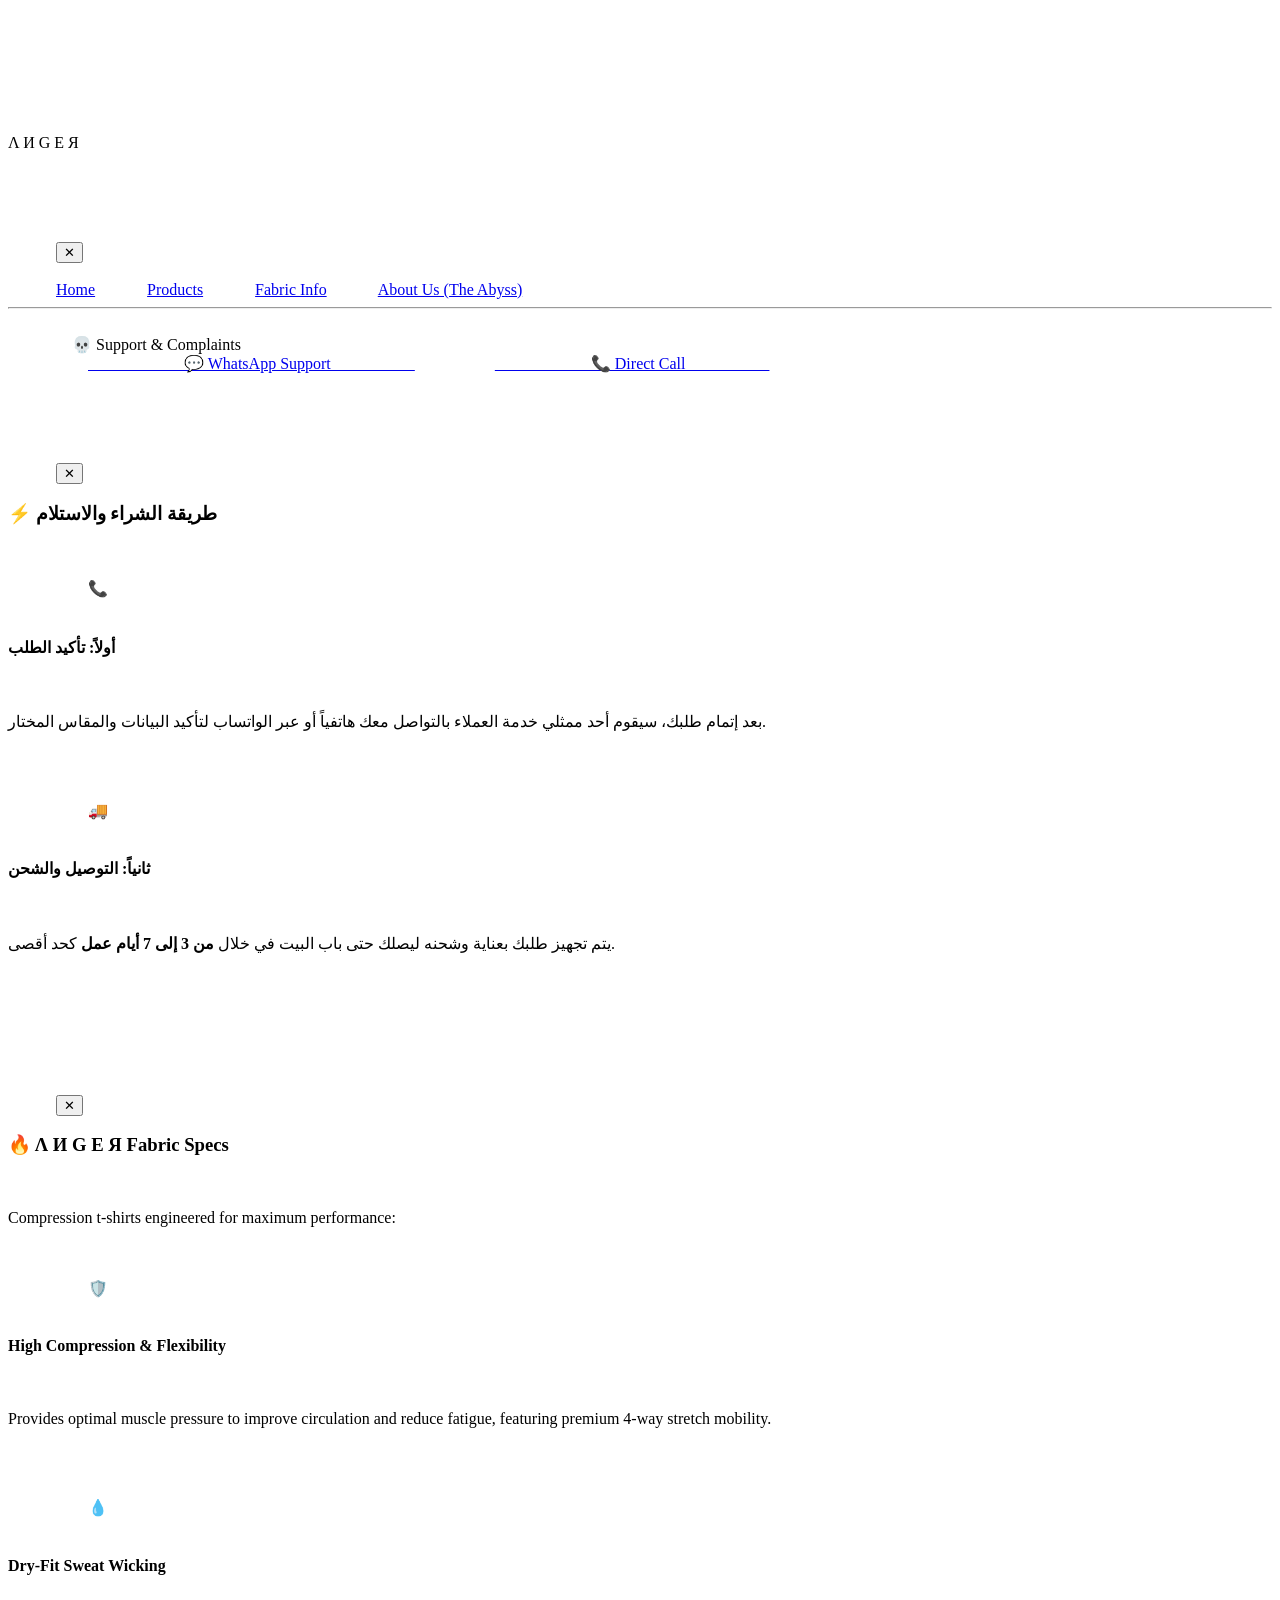
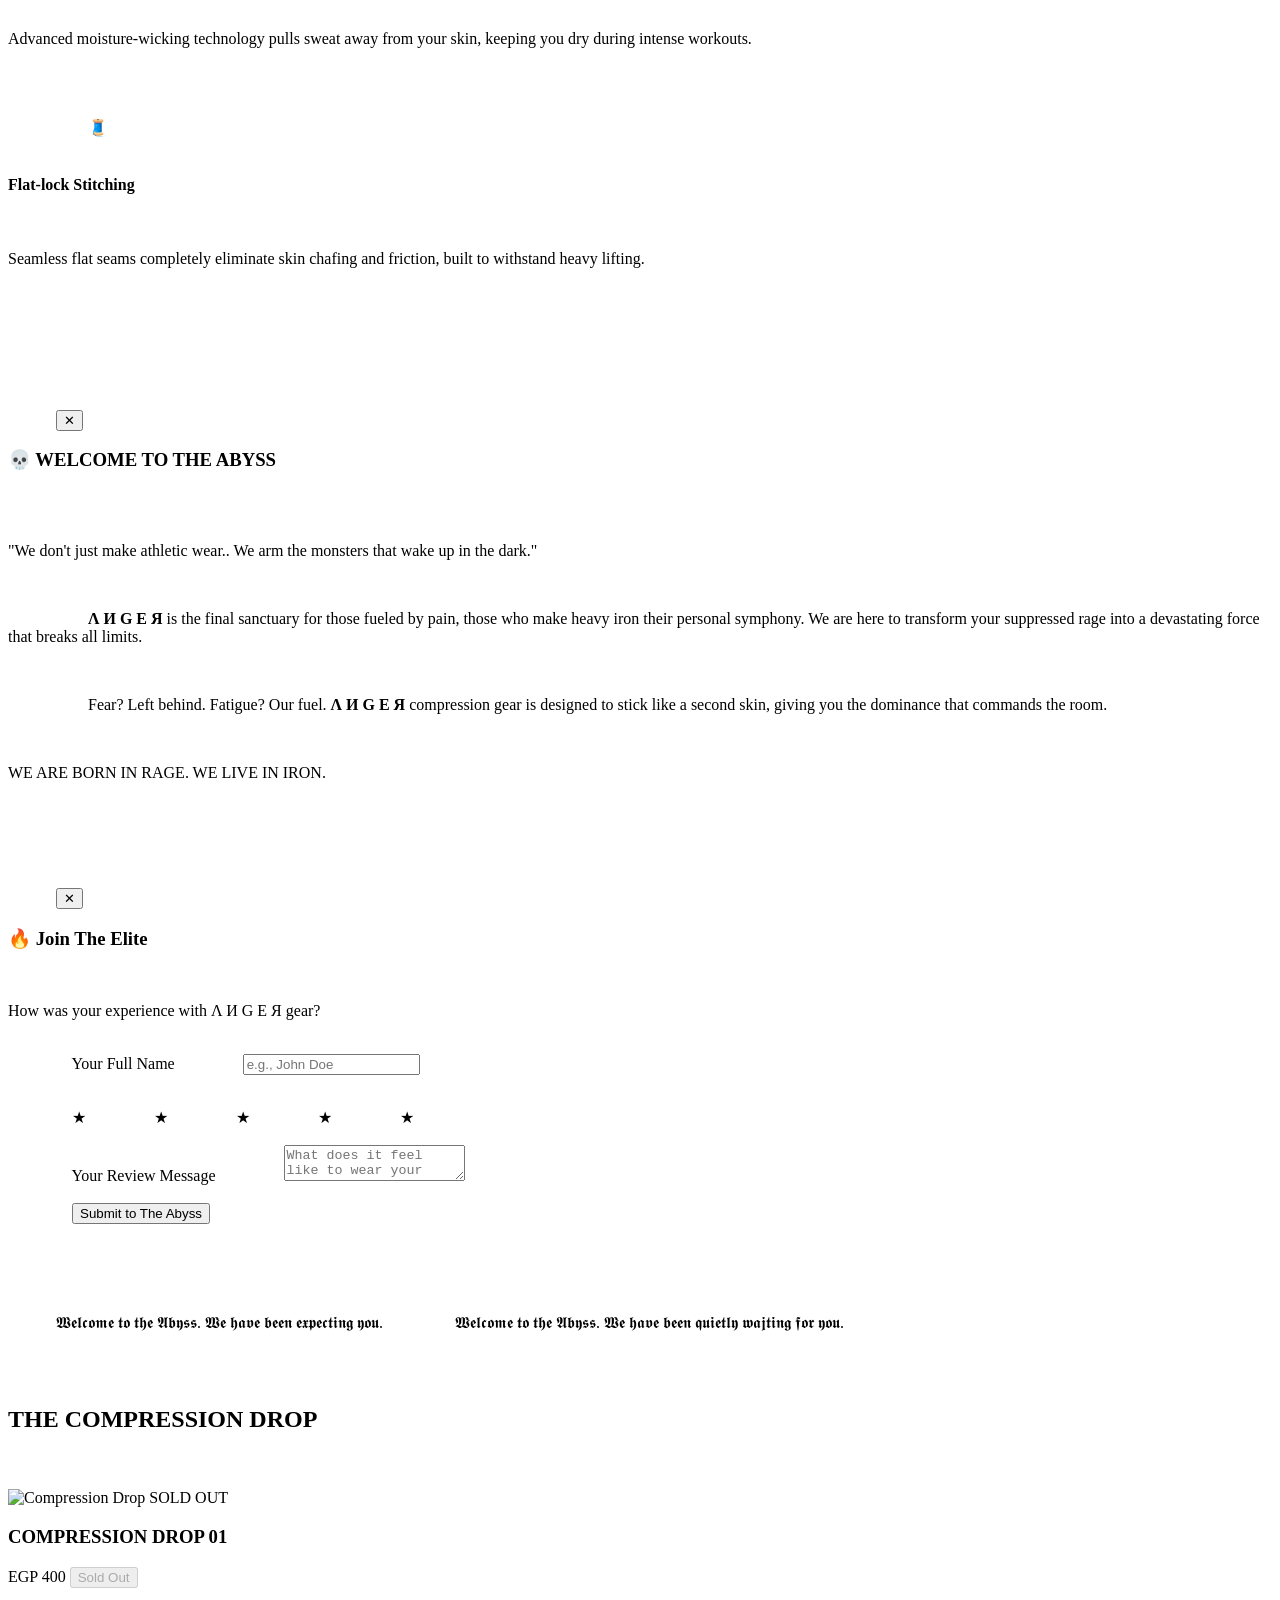
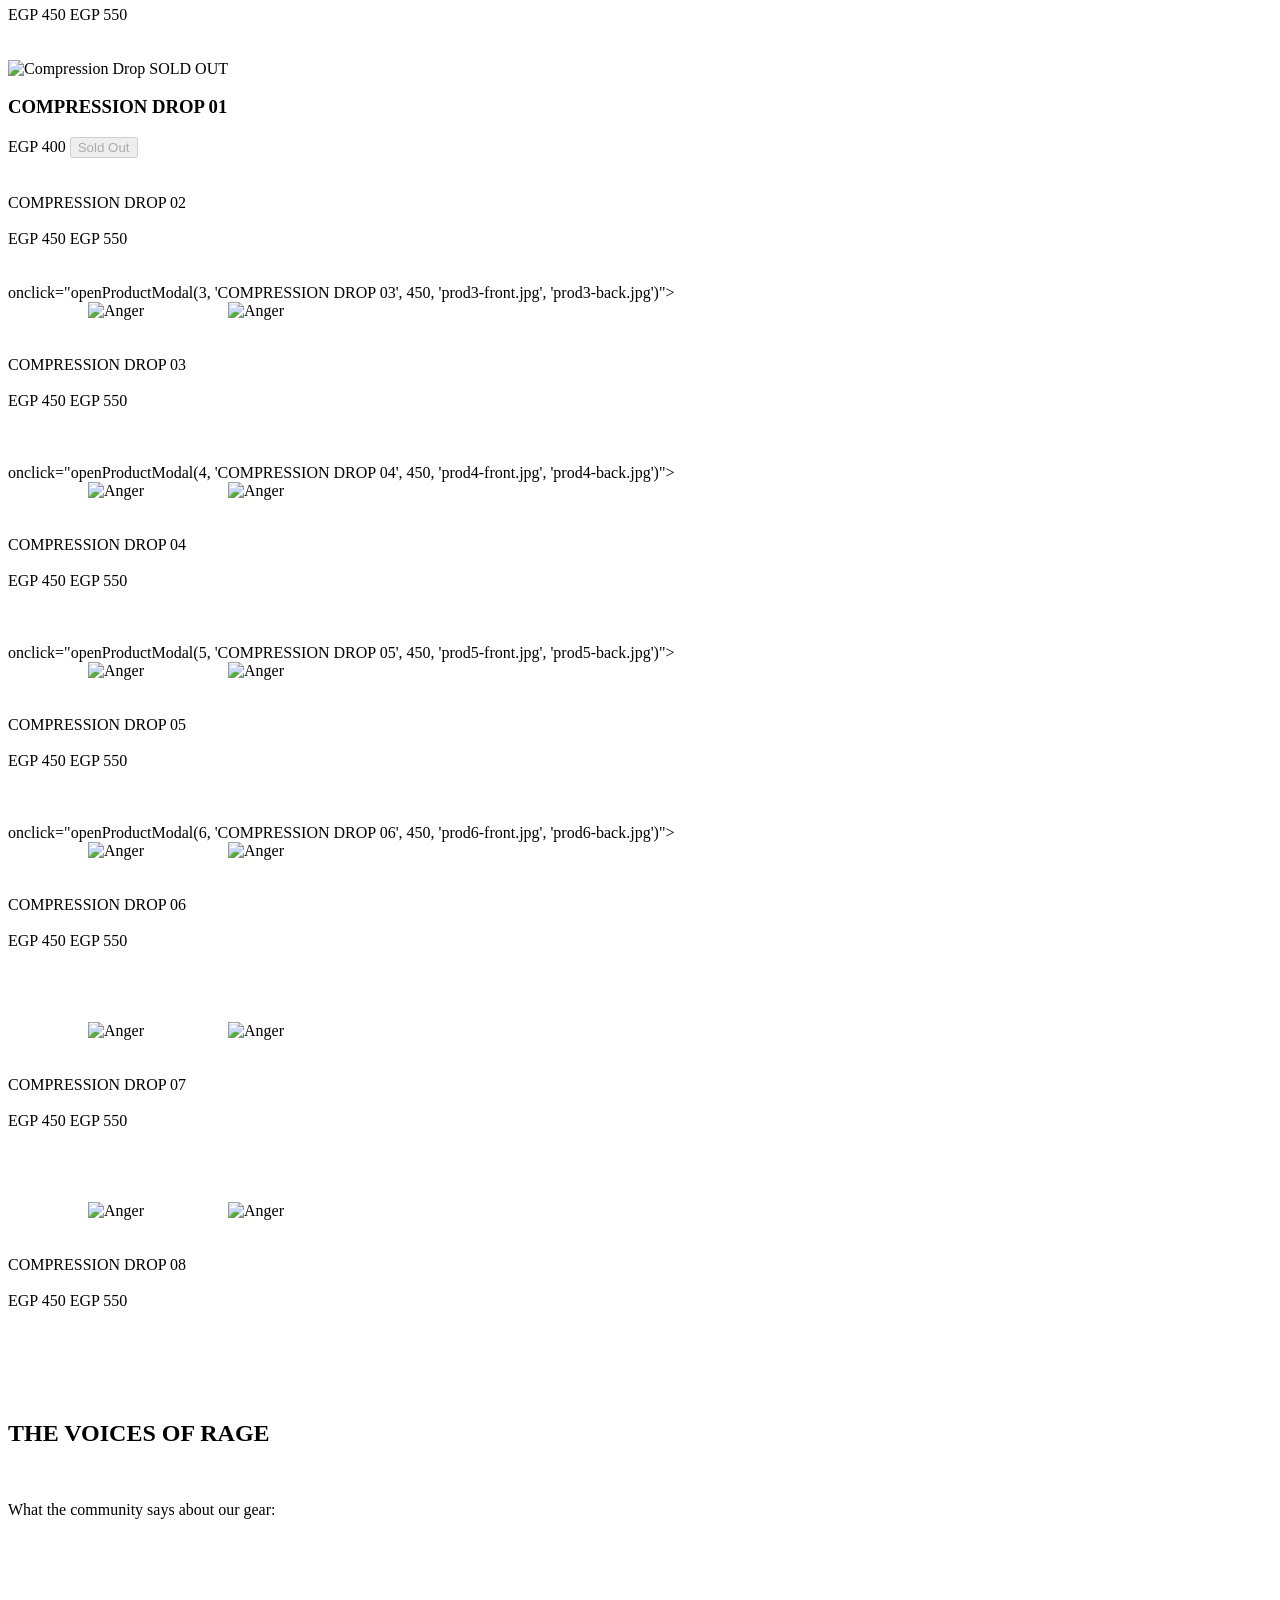
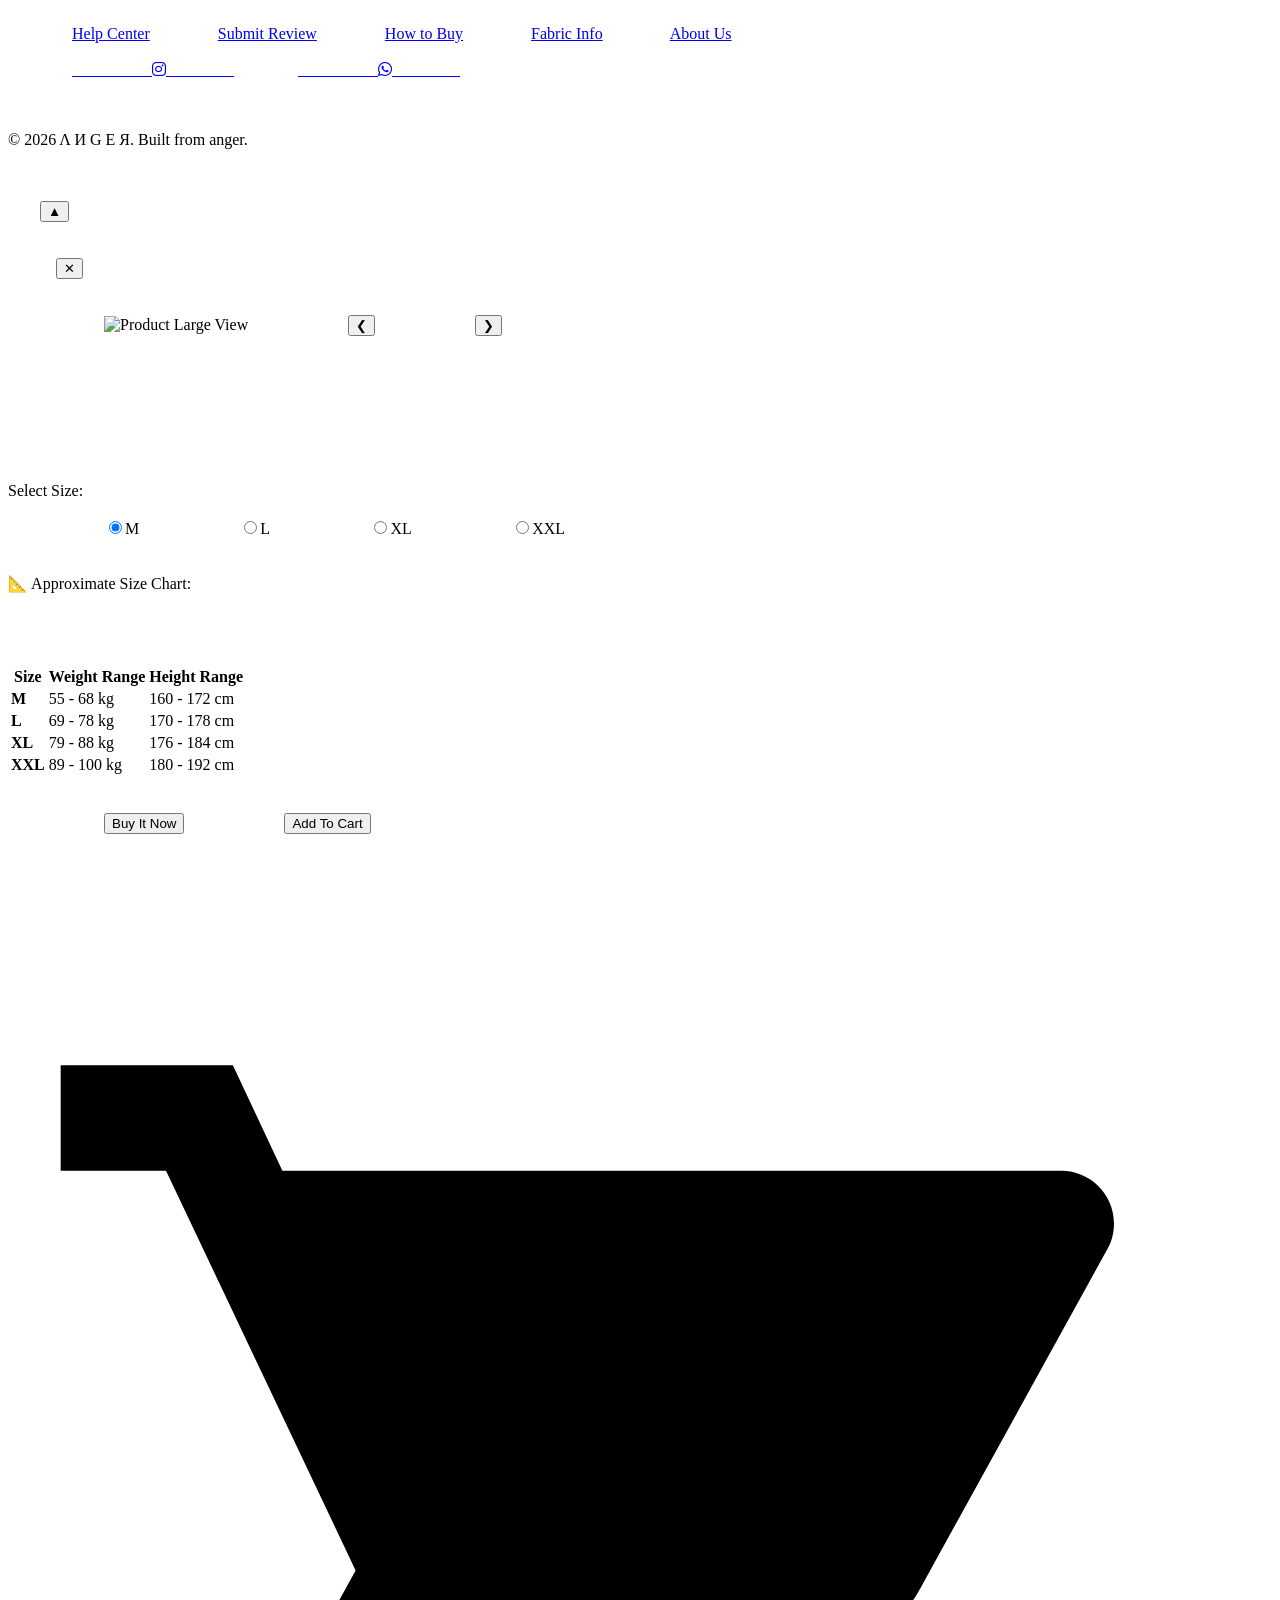
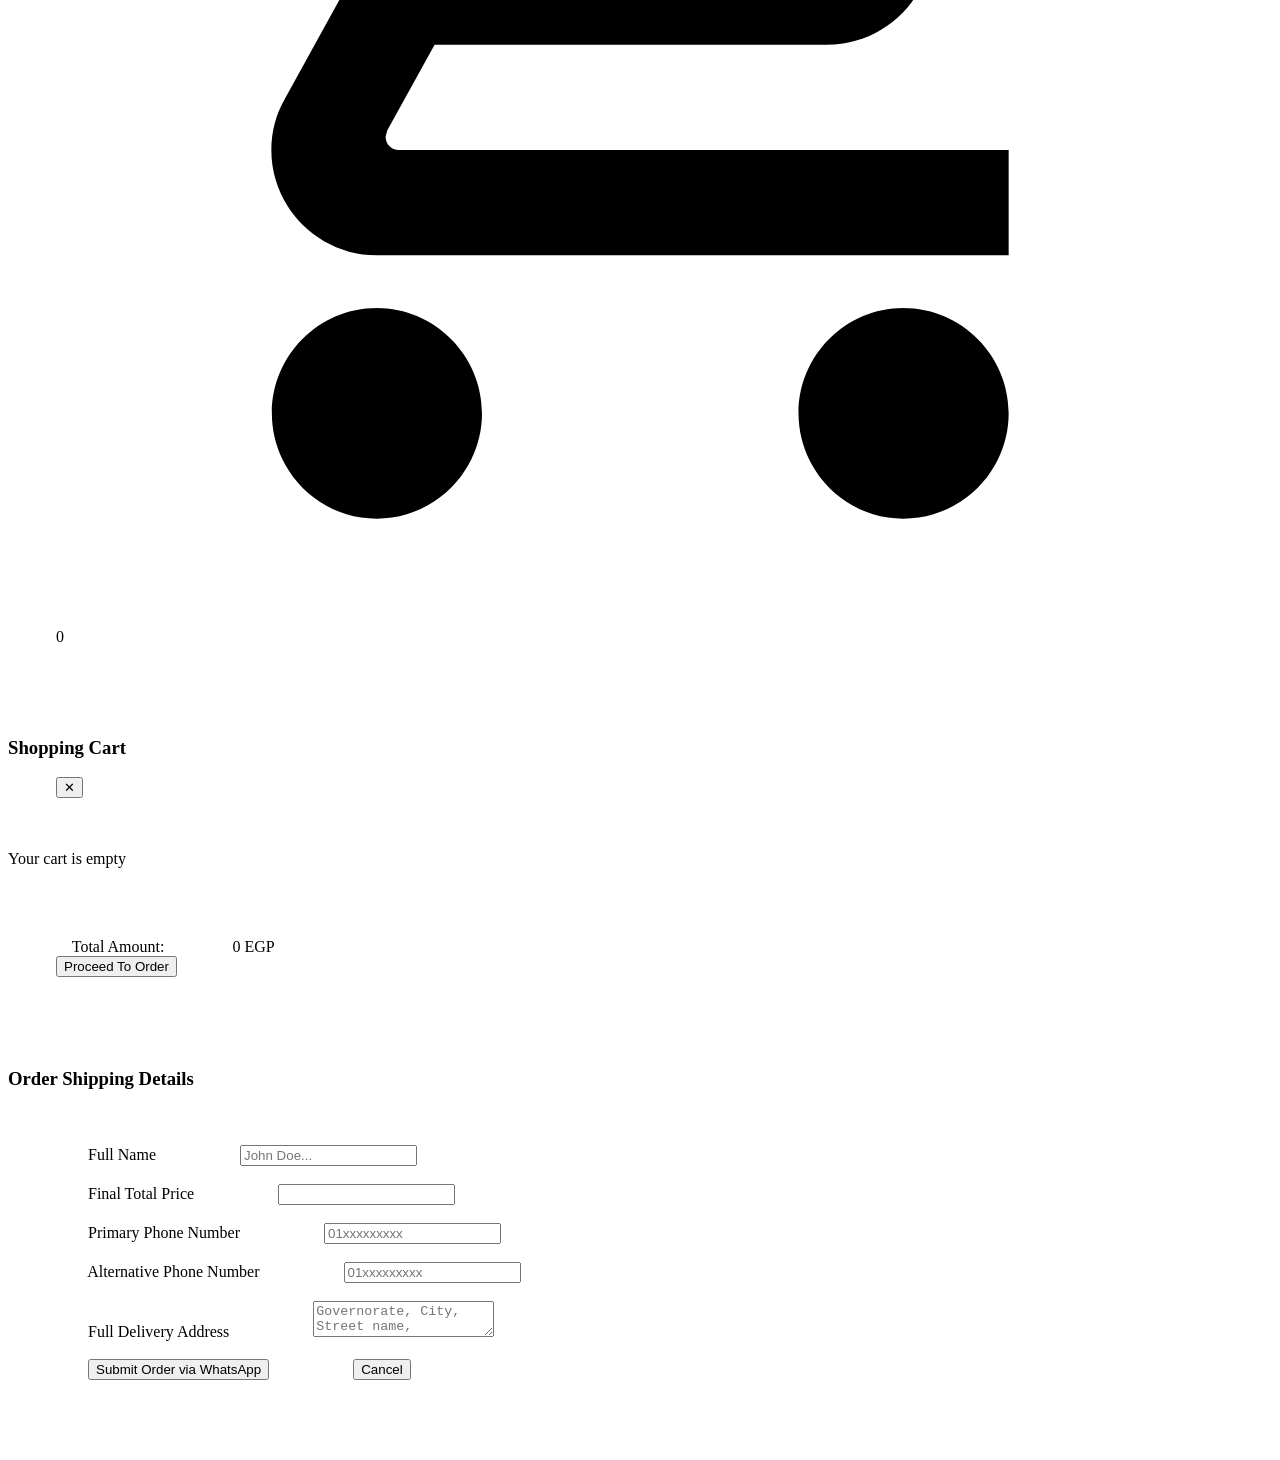
==== commit a7a5b462: "Revise product cards for sold-out status Updated product cards to include sold-out badges and disabl" ====
--- a/index.html
+++ b/index.html
@@ -173,22 +173,34 @@
         <h2 class="collection-title">THE COMPRESSION DROP</h2>
         <div class="products-grid">
             
-            <div class="product-card sold-out"> onclick="openProductModal(1, 'COMPRESSION DROP 01', 450, 'prod1-front.jpg', 'prod1-back.jpg')">
-                 <div class="product-img-box">
-                    <img src="prod1-front.jpg" alt="Anger" class="img-front">
-                    <img src="prod1-back.jpg" alt="Anger" class="img-back">
-                </div>
-                <div class="product-details">
-                    <div class="product-card-title">COMPRESSION DROP 01</div>
-                    <div class="product-price">EGP 450 <span>EGP 550</span></div>
-                </div>
-            </div>
-
-            <div class="product-card sold-out"> onclick="openProductModal(2, 'COMPRESSION DROP 02', 450, 'prod2-front.jpg', 'prod2-back.jpg')">
-                <div class="product-img-box">
-                    <img src="prod2-front.jpg" alt="Anger" class="img-front">
-                    <img src="prod2-back.jpg" alt="Anger" class="img-back">
-                </div>
+          <div class="product-card sold-out">
+    <div class="product-image-container">
+        <img src="path-to-image.jpg" alt="Compression Drop">
+        <span class="sold-out-badge">SOLD OUT</span>
+    </div>
+    <div class="product-info">
+        <h3>COMPRESSION DROP 01</h3>
+        <span class="price">EGP 400</span>
+        <!-- تم إلغاء زر الشراء واستبداله بلكลาส أو النص -->
+        <button class="buy-btn" disabled>Sold Out</button>
+    </div>
+</div>
+                    <div class="product-price">EGP 450 <span>EGP 550</span></div>
+                </div>
+            </div>
+
+            <div class="product-card sold-out">
+    <div class="product-image-container">
+        <img src="path-to-image.jpg" alt="Compression Drop">
+        <span class="sold-out-badge">SOLD OUT</span>
+    </div>
+    <div class="product-info">
+        <h3>COMPRESSION DROP 01</h3>
+        <span class="price">EGP 400</span>
+        <!-- تم إلغاء زر الشراء واستبداله بلكลาส أو النص -->
+        <button class="buy-btn" disabled>Sold Out</button>
+    </div>
+</div>
                 <div class="product-details">
                     <div class="product-card-title">COMPRESSION DROP 02</div>
                     <div class="product-price">EGP 450 <span>EGP 550</span></div>
--- a/style.css
+++ b/style.css
@@ -1,978 +1,320 @@
-<!DOCTYPE html>
-<html lang="en" dir="ltr">
-<head>
-    <meta charset="UTF-8">
-    <meta name="viewport" content="width=device-width, initial-scale=1.0, maximum-scale=1.0, user-scalable=no">
-    <title>Λ И G E Я</title>
-    
-    <meta name="google-site-verification" content="83gf4TmC49Iu6Gus072x1bhn_fpXwZJ2j1k8fucouWE" />
-    <meta name="description" content="Anger Studio - The premier Egyptian brand specialized in athletic compression t-shirts.">
-    <meta name="keywords" content="Anger, anger wear, anger studio, compression t-shirt egypt">
-    <link rel="canonical" href="https://anger-wear.online/">
-    
-    <link rel="stylesheet" href="https://cdnjs.cloudflare.com/ajax/libs/font-awesome/6.5.1/css/all.min.css">
-
-    <style>
-        * {
-            margin: 0;
-            padding: 0;
-            box-sizing: border-box;
-            font-family: 'Inter', sans-serif;
-        }
-
-        html {
-            scroll-behavior: smooth;
-        }
-
-        body {
-            background: #0b0b0b;
-            color: #f4f4f4;
-            text-align: center;
-            overflow-x: hidden;
-        }
-
-        /* NAVBAR */
-        .navbar {
-            display: flex;
-            justify-content: space-between;
-            align-items: center;
-            padding: 15px 30px;
-            background: #111;
-            border-bottom: 1px solid #222;
-            position: sticky;
-            top: 0;
-            z-index: 1000;
-        }
-
-        .nav-brand-text {
-            font-size: 22px;
-            font-weight: 800;
-            color: #fff;
-            letter-spacing: 2px;
-        }
-
-        .nav-menu-btn {
-            display: flex;
-            flex-direction: column;
-            cursor: pointer;
-            z-index: 1001;
-            gap: 4px;
-        }
-
-        .nav-menu-btn span {
-            width: 25px;
-            height: 2px;
-            background: #fff;
-            border-radius: 2px;
-            transition: 0.3s;
-        }
-
-        /* SIDEBAR MENU */
-        .menu-sidebar {
-            position: fixed;
-            top: 0;
-            left: -100%;
-            background: #0f0f0f;
-            width: 80%;
-            max-width: 350px;
-            height: 100vh;
-            display: flex;
-            flex-direction: column;
-            justify-content: flex-start;
-            padding: 30px;
-            transition: 0.4s ease;
-            box-shadow: 10px 0 30px rgba(0,0,0,0.8);
-            z-index: 2000;
-            border-right: 1px solid #222;
-            text-align: left;
-        }
-
-        .menu-sidebar.active {
-            left: 0;
-        }
-
-        .menu-header {
-            display: flex;
-            justify-content: flex-end;
-            margin-bottom: 20px;
-        }
-
-        .close-menu-btn {
-            background: none;
-            border: none;
-            color: #fff;
-            font-size: 24px;
-            cursor: pointer;
-        }
-
-        .menu-links {
-            display: flex;
-            flex-direction: column;
-            gap: 15px;
-        }
-
-        .menu-links a {
-            text-decoration: none;
-            color: #ccc;
-            font-size: 18px;
-            font-weight: 500;
-            transition: 0.3s;
-        }
-
-        .menu-links a:hover {
-            color: #fff;
-            padding-left: 5px;
-        }
-
-        .menu-divider {
-            border: 0;
-            height: 1px;
-            background: #222;
-            margin: 15px 0;
-        }
-
-        .complaints-title {
-            font-size: 14px;
-            color: #888;
-            margin-bottom: 10px;
-            display: block;
-        }
-
-        .complaints-buttons {
-            display: flex;
-            flex-direction: column;
-            gap: 10px;
-        }
-
-        .complaint-btn {
-            padding: 10px 15px;
-            border-radius: 8px;
-            text-decoration: none;
-            font-size: 14px;
-            font-weight: 600;
-            text-align: center;
-            transition: 0.3s;
-        }
-
-        .wa-btn {
-            background: #25d366;
-            color: #fff;
-        }
-
-        .call-btn {
-            background: #333;
-            color: #fff;
-            border: 1px solid #444;
-        }
-
-        /* HERO */
-        .hero-section {
-            height: 60vh;
-            background: linear-gradient(-45deg, #000000, #1a0000, #000000, #111111);
-            background-size: 400% 400%;
-            animation: gradientBG 12s ease infinite;
-        }
-
-        @keyframes gradientBG {
-            0% { background-position: 0% 50%; }
-            50% { background-position: 100% 50%; }
-            100% { background-position: 0% 50%; }
-        }
-
-        /* MARQUEE */
-        .marquee-bar {
-            background: #000;
-            color: #fff;
-            padding: 12px 0;
-            overflow: hidden;
-            white-space: nowrap;
-            border-top: 1px solid #222;
-            border-bottom: 1px solid #222;
-            font-size: 14px;
-            letter-spacing: 2px;
-        }
-
-        .marquee-content {
-            display: inline-block;
-            animation: marquee 25s linear infinite;
-        }
-
-        @keyframes marquee {
-            0% { transform: translateX(0%); }
-            100% { transform: translateX(-50%); }
-        }
-
-        /* COLLECTION SECTION & PRODUCTS GRID */
-        .collection-section {
-            max-width: 1300px;
-            margin: 50px auto;
-            padding: 0 20px;
-        }
-
-        .collection-title {
-            font-size: 28px;
-            letter-spacing: 3px;
-            margin-bottom: 40px;
-            color: #fff;
-        }
-
-        .products-grid {
-            display: grid;
-            grid-template-columns: repeat(auto-fit, minmax(280px, 1fr));
-            gap: 30px;
-        }
-
-        .product-card {
-            background: #121212;
-            border: 1px solid #222;
-            border-radius: 12px;
-            overflow: hidden;
-            cursor: pointer;
-            transition: 0.3s;
-            position: relative;
-        }
-
-        .product-card:hover {
-            border-color: #555;
-            transform: translateY(-5px);
-        }
-
-        .product-img-box {
-            width: 100%;
-            height: 380px;
-            position: relative;
-            overflow: hidden;
-            background: #181818;
-        }
-
-        .product-img-box img {
-            width: 100%;
-            height: 100%;
-            object-fit: cover;
-            position: absolute;
-            top: 0;
-            left: 0;
-            transition: opacity 0.3s ease;
-        }
-
-        .product-img-box .img-back {
-            opacity: 0;
-        }
-
-        .product-card:hover .img-front {
-            opacity: 0;
-        }
-
-        .product-card:hover .img-back {
-            opacity: 1;
-        }
-
-        .product-details {
-            padding: 20px;
-            text-align: left;
-        }
-
-        .product-card-title {
-            font-size: 16px;
-            font-weight: 700;
-            color: #fff;
-            margin-bottom: 8px;
-            letter-spacing: 1px;
-        }
-
-        .product-price {
-            font-size: 15px;
-            color: #ccc;
-            font-weight: 600;
-        }
-
-        .product-price span {
-            font-size: 13px;
-            color: #777;
-            text-decoration: line-through;
-            margin-left: 8px;
-        }
-
-        /* SOLD OUT STYLE */
-        .product-card.sold-out {
-            opacity: 0.6;
-        }
-
-        .sold-out-badge {
-            position: absolute;
-            top: 15px;
-            right: 15px;
-            background: #000;
-            color: #ff3333;
-            padding: 6px 12px;
-            font-size: 11px;
-            font-weight: bold;
-            letter-spacing: 1px;
-            border: 1px solid rgba(255, 51, 51, 0.4);
-            z-index: 2;
-            border-radius: 4px;
-        }
-
-        /* MODALS */
-        .product-modal-overlay, .buy-modal-overlay, .fabric-modal-overlay, .about-modal-overlay, .review-overlay, .cart-sidebar, .checkout-overlay {
-            position: fixed;
-            top: 0;
-            left: 0;
-            width: 100%;
-            height: 100%;
-            background: rgba(0,0,0,0.85);
-            display: none;
-            justify-content: center;
-            align-items: center;
-            z-index: 3000;
-            padding: 20px;
-        }
-
-        .product-modal-overlay.active, .buy-modal-overlay.active, .fabric-modal-overlay.active, .about-modal-overlay.active, .review-overlay.active, .cart-sidebar.active, .checkout-overlay.active {
-            display: flex;
-        }
-
-        .product-modal-content, .buy-modal-content, .fabric-modal-content, .about-modal-content, .review-modal, .checkout-modal {
-            background: #141414;
-            border: 1px solid #333;
-            border-radius: 16px;
-            padding: 30px;
-            max-width: 600px;
-            width: 100%;
-            position: relative;
-            color: #fff;
-            text-align: left;
-            max-height: 90vh;
-            overflow-y: auto;
-        }
-
-        .cart-sidebar {
-            left: auto;
-            right: -100%;
-            width: 400px;
-            max-width: 100%;
-            height: 100vh;
-            background: #111;
-            transition: 0.4s ease;
-            flex-direction: column;
-            justify-content: space-between;
-            padding: 25px;
-            border-left: 1px solid #222;
-        }
-
-        .cart-sidebar.active {
-            right: 0;
-        }
-
-        .close-modal-btn, .close-buy-btn, .close-fabric-btn, .close-about-btn, .close-review-modal-btn, .close-cart-btn {
-            position: absolute;
-            top: 20px;
-            right: 20px;
-            background: none;
-            border: none;
-            color: #aaa;
-            font-size: 22px;
-            cursor: pointer;
-        }
-
-        /* FLOATING CART BUTTON */
-        .floating-controls-container {
-            position: fixed;
-            bottom: 30px;
-            right: 30px;
-            z-index: 2500;
-        }
-
-        .floating-cart {
-            width: 60px;
-            height: 60px;
-            background: #fff;
-            border-radius: 50%;
-            display: flex;
-            justify-content: center;
-            align-items: center;
-            cursor: pointer;
-            box-shadow: 0 10px 25px rgba(0,0,0,0.5);
-            position: relative;
-            transition: 0.3s;
-        }
-
-        .floating-cart:hover {
-            transform: scale(1.1);
-        }
-
-        .cart-svg-icon {
-            width: 26px;
-            height: 26px;
-            fill: #000;
-        }
-
-        .cart-count {
-            position: absolute;
-            top: -5px;
-            right: -5px;
-            background: #ff3333;
-            color: #fff;
-            font-size: 12px;
-            font-weight: bold;
-            width: 22px;
-            height: 22px;
-            border-radius: 50%;
-            display: flex;
-            justify-content: center;
-            align-items: center;
-        }
-
-        /* FORM INPUTS & BUTTONS */
-        .form-group {
-            margin-bottom: 15px;
-            text-align: left;
-        }
-
-        .form-group label {
-            display: block;
-            font-size: 13px;
-            color: #aaa;
-            margin-bottom: 6px;
-        }
-
-        .form-group input, .form-group textarea {
-            width: 100%;
-            padding: 12px 15px;
-            background: #1c1c1c;
-            border: 1px solid #333;
-            color: #fff;
-            border-radius: 8px;
-            font-size: 15px;
-        }
-
-        .modal-buy-now-btn, .modal-add-to-cart-btn, .checkout-btn, .submit-order-btn, .submit-review-btn {
-            width: 100%;
-            padding: 14px;
-            border-radius: 8px;
-            font-weight: bold;
-            cursor: pointer;
-            font-size: 15px;
-            transition: 0.3s;
-            margin-top: 10px;
-            border: none;
-        }
-
-        .modal-buy-now-btn, .checkout-btn, .submit-order-btn, .submit-review-btn {
-            background: #fff;
-            color: #000;
-        }
-
-        .modal-buy-now-btn:hover, .checkout-btn:hover, .submit-order-btn:hover {
-            background: #ddd;
-        }
-
-        .modal-add-to-cart-btn {
-            background: transparent;
-            color: #fff;
-            border: 1px solid #444;
-        }
-
-        /* FOOTER */
-        .mavin-footer {
-            background: #080808;
-            border-top: 1px solid #1f1f1f;
-            padding: 40px 20px 80px 20px;
-            margin-top: 80px;
-            position: relative;
-        }
-
-        .mavin-footer-container {
-            max-width: 800px;
-            margin: 0 auto;
-            display: flex;
-            flex-direction: column;
-            align-items: center;
-            gap: 20px;
-        }
-
-        .footer-nav-menu {
-            display: flex;
-            flex-wrap: wrap;
-            justify-content: center;
-            gap: 20px;
-        }
-
-        .footer-nav-menu a {
-            color: #aaa;
-            text-decoration: none;
-            font-size: 14px;
-            transition: 0.3s;
-        }
-
-        .footer-nav-menu a:hover {
-            color: #fff;
-        }
-
-        .footer-socials-row {
-            display: flex;
-            gap: 15px;
-            margin: 10px 0;
-        }
-
-        .footer-socials-row a {
-            width: 40px;
-            height: 40px;
-            background: #1a1a1a;
-            border-radius: 50%;
-            display: flex;
-            justify-content: center;
-            align-items: center;
-            color: #fff;
-            text-decoration: none;
-            font-size: 18px;
-            border: 1px solid #333;
-        }
-
-        .footer-copyright {
-            color: #666;
-            font-size: 13px;
-        }
-
-        .scroll-top-btn {
-            position: absolute;
-            bottom: 30px;
-            right: 30px;
-            background: #1a1a1a;
-            color: #fff;
-            border: 1px solid #333;
-            width: 40px;
-            height: 40px;
-            border-radius: 50%;
-            cursor: pointer;
-            display: flex;
-            justify-content: center;
-            align-items: center;
-        }
-
-        @media(max-width: 768px) {
-            .products-grid {
-                grid-template-columns: repeat(2, 1fr);
-                gap: 15px;
-            }
-            .product-img-box {
-                height: 260px;
-            }
-        }
-    </style>
-</head>
-<body>
-
-    <nav class="navbar">
-        <div class="nav-left">
-            <div class="nav-menu-btn" onclick="toggleMenu()">
-                <span></span>
-                <span></span>
-                <span></span>
-            </div>
-        </div>
-        <div class="nav-center">
-            <div class="nav-brand-text">Λ И G E Я</div>
-        </div>
-        <div class="nav-right"></div>
-    </nav>
-
-    <div class="menu-sidebar" id="menuSidebar">
-        <div class="menu-header">
-            <button class="close-menu-btn" onclick="toggleMenu()">✕</button>
-        </div>
-        <div class="menu-links">
-            <a href="#">Home</a>
-            <a href="#">Products</a>
-            <a href="#" onclick="openFabricModal(event)">Fabric Info</a>
-            <a href="#" onclick="openAboutModal(event)">About Us (The Abyss)</a>
-            <hr class="menu-divider">
-            <div class="complaints-section">
-                <span class="complaints-title">💀 Support & Complaints</span>
-                <div class="complaints-buttons">
-                    <a href="https://wa.me/201275859172?text=I%20have%20a%20complaint%20or%20inquiry" target="_blank" class="complaint-btn wa-btn">💬 WhatsApp Support</a>
-                    <a href="tel:+201275859172" class="complaint-btn call-btn">📞 Direct Call</a>
-                </div>
-            </div>
-        </div>
-    </div>
-
-    <!-- Modals Info -->
-    <div class="buy-modal-overlay" id="buyModal" onclick="closeBuyModalOnOutsideClick(event)">
-        <div class="buy-modal-content">
-            <button class="close-buy-btn" onclick="closeBuyModal()">✕</button>
-            <h3 class="buy-title">⚡ طريقة الشراء والاستلام</h3>
-            <div style="margin-top: 20px;">
-                <div style="margin-bottom: 15px;">
-                    <h4>أولاً: تأكيد الطلب</h4>
-                    <p style="color:#aaa; font-size:14px;">بعد إتمام طلبك، سيقوم ممثل خدمة العملاء بالتواصل معك هاتفياً أو عبر الواتساب لتأكيد البيانات.</p>
-                </div>
-                <div>
-                    <h4>ثانياً: التوصيل والشحن</h4>
-                    <p style="color:#aaa; font-size:14px;">يتم تجهيز طلبك وشحنه ليصلك حتى باب البيت خلال <strong>من 3 إلى 7 أيام عمل</strong>.</p>
-                </div>
-            </div>
-        </div>
-    </div>
-
-    <div class="fabric-modal-overlay" id="fabricModal" onclick="closeFabricModalOnOutsideClick(event)">
-        <div class="fabric-modal-content">
-            <button class="close-fabric-btn" onclick="closeFabricModal()">✕</button>
-            <h3 class="fabric-title">🔥 Λ И G E Я Fabric Specs</h3>
-            <p style="color:#aaa; font-size:14px; margin: 10px 0 20px 0;">Compression t-shirts engineered for maximum performance:</p>
-            <div>
-                <div style="margin-bottom: 15px;">
-                    <h4 style="font-size:15px;">🛡️ High Compression & Flexibility</h4>
-                    <p style="color:#aaa; font-size:13px;">Provides optimal muscle pressure to improve circulation and reduce fatigue.</p>
-                </div>
-                <div>
-                    <h4 style="font-size:15px;">💧 Dry-Fit Sweat Wicking</h4>
-                    <p style="color:#aaa; font-size:13px;">Advanced moisture-wicking technology pulls sweat away from your skin.</p>
-                </div>
-            </div>
-        </div>
-    </div>
-
-    <div class="about-modal-overlay" id="aboutModal" onclick="closeAboutModalOnOutsideClick(event)">
-        <div class="about-modal-content">
-            <button class="close-about-btn" onclick="closeAboutModal()">✕</button>
-            <h3 class="about-title">💀 WELCOME TO THE ABYSS</h3>
-            <div style="margin-top: 15px;">
-                <p style="color:#aaa; font-size:14px; line-height:1.6;">
-                    <strong>Λ И G E Я</strong> is the final sanctuary for those fueled by pain, those who make heavy iron their personal symphony.
-                </p>
-            </div>
-        </div>
-    </div>
-
-    <div class="review-overlay" id="reviewOverlay" onclick="closeReviewModalOnOutsideClick(event)">
-        <div class="review-modal">
-            <button class="close-review-modal-btn" onclick="closeReviewAndReset()">✕</button>
-            <h3 class="review-title">🔥 Join The Elite</h3>
-            <p style="color:#aaa; font-size:13px; margin-bottom:15px;">How was your experience with Λ И G E Я gear?</p>
-            <div class="form-group">
-                <label>Your Full Name</label>
-                <input type="text" id="reviewerName" placeholder="e.g., John Doe">
-            </div>
-            <div class="form-group">
-                <label>Your Review Message</label>
-                <textarea id="reviewText" placeholder="What does it feel like to wear your rage?..."></textarea>
-            </div>
-            <button type="button" class="submit-review-btn" onclick="submitReview()">Submit to The Abyss</button>
-        </div>
-    </div>
-
-    <div class="hero-section"></div>
-
-    <div class="marquee-bar">
-        <div class="marquee-content">
-            𝖂𝖊𝖑𝖈𝖔𝖒𝖊 𝖙𝖔 𝖙𝖍𝖊 𝕬𝖇𝖞𝖘𝖘. 𝖂𝖊 𝖍𝖆𝖛𝖊 𝖇𝖊𝖊𝖓 𝖊𝖝𝖕𝖊𝖈𝖙𝖎𝖓𝖌 𝖞𝖔𝖚. &nbsp;&nbsp;&nbsp; 
-            𝖂𝖊𝖑𝖈𝖔𝖒𝖊 𝖙𝖔 𝖙𝖍𝖊 𝕬𝖇𝖞𝖘𝖘. 𝖂𝖊 𝖍𝖆𝖛𝖊 𝖇𝖊𝖊𝖓 𝖖𝖚𝖎𝖊𝖙𝖑𝖞 𝖜𝖆𝕛𝖙𝖎𝖓𝖌 𝖋𝖔𝖗 𝖞𝖔𝖚.
-        </div>
-    </div>
-
-    <section class="collection-section">
-        <h2 class="collection-title">THE COMPRESSION DROP</h2>
-        <div class="products-grid">
-            
-            <!-- DROP 01: Sold Out -->
-            <div class="product-card sold-out" onclick="openProductModal(1, 'COMPRESSION DROP 01', 450, true)">
-                <div class="sold-out-badge">SOLD OUT</div>
-                 <div class="product-img-box">
-                    <img src="prod1-front.jpg" alt="Anger" class="img-front" onerror="this.src='https://via.placeholder.com/400x500/181818/ffffff?text=DROP+01'">
-                    <img src="prod1-back.jpg" alt="Anger" class="img-back" onerror="this.src='https://via.placeholder.com/400x500/222222/ffffff?text=DROP+01+BACK'">
-                </div>
-                <div class="product-details">
-                    <div class="product-card-title">COMPRESSION DROP 01</div>
-                    <div class="product-price">EGP 450 <span>EGP 550</span></div>
-                </div>
-            </div>
-
-            <!-- DROP 02: Sold Out -->
-            <div class="product-card sold-out" onclick="openProductModal(2, 'COMPRESSION DROP 02', 450, true)">
-                <div class="sold-out-badge">SOLD OUT</div>
-                <div class="product-img-box">
-                    <img src="prod2-front.jpg" alt="Anger" class="img-front" onerror="this.src='https://via.placeholder.com/400x500/181818/ffffff?text=DROP+02'">
-                    <img src="prod2-back.jpg" alt="Anger" class="img-back" onerror="this.src='https://via.placeholder.com/400x500/222222/ffffff?text=DROP+02+BACK'">
-                </div>
-                <div class="product-details">
-                    <div class="product-card-title">COMPRESSION DROP 02</div>
-                    <div class="product-price">EGP 450 <span>EGP 550</span></div>
-                </div>
-            </div>
-
-            <!-- DROP 03: Available -->
-            <div class="product-card" onclick="openProductModal(3, 'COMPRESSION DROP 03', 450, false)">
-                <div class="product-img-box">
-                    <img src="prod3-front.jpg" alt="Anger" class="img-front" onerror="this.src='https://via.placeholder.com/400x500/181818/ffffff?text=DROP+03'">
-                    <img src="prod3-back.jpg" alt="Anger" class="img-back" onerror="this.src='https://via.placeholder.com/400x500/222222/ffffff?text=DROP+03+BACK'">
-                </div>
-                <div class="product-details">
-                    <div class="product-card-title">COMPRESSION DROP 03</div>
-                    <div class="product-price">EGP 450 <span>EGP 550</span></div>
-                </div>
-            </div>
-
-            <!-- DROP 04: Sold Out -->
-            <div class="product-card sold-out" onclick="openProductModal(4, 'COMPRESSION DROP 04', 450, true)">
-                <div class="sold-out-badge">SOLD OUT</div>
-                <div class="product-img-box">
-                    <img src="prod4-front.jpg" alt="Anger" class="img-front" onerror="this.src='https://via.placeholder.com/400x500/181818/ffffff?text=DROP+04'">
-                    <img src="prod4-back.jpg" alt="Anger" class="img-back" onerror="this.src='https://via.placeholder.com/400x500/222222/ffffff?text=DROP+04+BACK'">
-                </div>
-                <div class="product-details">
-                    <div class="product-card-title">COMPRESSION DROP 04</div>
-                    <div class="product-price">EGP 450 <span>EGP 550</span></div>
-                </div>
-            </div>
-
-            <!-- DROP 05: Sold Out -->
-            <div class="product-card sold-out" onclick="openProductModal(5, 'COMPRESSION DROP 05', 450, true)">
-                <div class="sold-out-badge">SOLD OUT</div>
-                <div class="product-img-box">
-                    <img src="prod5-front.jpg" alt="Anger" class="img-front" onerror="this.src='https://via.placeholder.com/400x500/181818/ffffff?text=DROP+05'">
-                    <img src="prod5-back.jpg" alt="Anger" class="img-back" onerror="this.src='https://via.placeholder.com/400x500/222222/ffffff?text=DROP+05+BACK'">
-                </div>
-                <div class="product-details">
-                    <div class="product-card-title">COMPRESSION DROP 05</div>
-                    <div class="product-price">EGP 450 <span>EGP 550</span></div>
-                </div>
-            </div>
-
-            <!-- DROP 06: Sold Out -->
-            <div class="product-card sold-out" onclick="openProductModal(6, 'COMPRESSION DROP 06', 450, true)">
-                <div class="sold-out-badge">SOLD OUT</div>
-                <div class="product-img-box">
-                    <img src="prod6-front.jpg" alt="Anger" class="img-front" onerror="this.src='https://via.placeholder.com/400x500/181818/ffffff?text=DROP+06'">
-                    <img src="prod6-back.jpg" alt="Anger" class="img-back" onerror="this.src='https://via.placeholder.com/400x500/222222/ffffff?text=DROP+06+BACK'">
-                </div>
-                <div class="product-details">
-                    <div class="product-card-title">COMPRESSION DROP 06</div>
-                    <div class="product-price">EGP 450 <span>EGP 550</span></div>
-                </div>
-            </div>
-
-            <!-- DROP 07: Available -->
-            <div class="product-card" onclick="openProductModal(7, 'COMPRESSION DROP 07', 450, false)">
-                <div class="product-img-box">
-                    <img src="prod7-front.jpg" alt="Anger" class="img-front" onerror="this.src='https://via.placeholder.com/400x500/181818/ffffff?text=DROP+07'">
-                    <img src="prod7-back.jpg" alt="Anger" class="img-back" onerror="this.src='https://via.placeholder.com/400x500/222222/ffffff?text=DROP+07+BACK'">
-                </div>
-                <div class="product-details">
-                    <div class="product-card-title">COMPRESSION DROP 07</div>
-                    <div class="product-price">EGP 450 <span>EGP 550</span></div>
-                </div>
-            </div>
-
-            <!-- DROP 08: Available -->
-            <div class="product-card" onclick="openProductModal(8, 'COMPRESSION DROP 08', 450, false)">
-                <div class="product-img-box">
-                    <img src="prod8-front.jpg" alt="Anger" class="img-front" onerror="this.src='https://via.placeholder.com/400x500/181818/ffffff?text=DROP+08'">
-                    <img src="prod8-back.jpg" alt="Anger" class="img-back" onerror="this.src='https://via.placeholder.com/400x500/222222/ffffff?text=DROP+08+BACK'">
-                </div>
-                <div class="product-details">
-                    <div class="product-card-title">COMPRESSION DROP 08</div>
-                    <div class="product-price">EGP 450 <span>EGP 550</span></div>
-                </div>
-            </div>
-
-        </div>
-    </section>
-
-    <footer class="mavin-footer">
-        <div class="mavin-footer-container">
-            <div class="footer-nav-menu">
-                <a href="https://wa.me/201275859172" target="_blank">Help Center</a>
-                <a href="#" onclick="openReviewModalFromFooter(event)">Submit Review</a>
-                <a href="#" onclick="openBuyModal(event)">How to Buy</a>
-                <a href="#" onclick="openFabricModal(event)">Fabric Info</a>
-                <a href="#" onclick="openAboutModal(event)">About Us</a>
-            </div>
-            <div class="footer-socials-row">
-                <a href="https://www.instagram.com/anger.wear_1" target="_blank"><i class="fa-brands fa-instagram"></i></a>
-                <a href="https://wa.me/201275859172" target="_blank"><i class="fa-brands fa-whatsapp"></i></a>
-            </div>
-            <p class="footer-copyright">&copy; 2026 Λ И G E Я. Built from anger.</p>
-        </div>
-        <button class="scroll-top-btn" onclick="scrollToTop()">▲</button>
-    </footer>
-
-    <!-- PRODUCT MODAL -->
-    <div class="product-modal-overlay" id="productModal" onclick="closeProductModalOnOutsideClick(event)">
-        <div class="product-modal-content">
-            <button class="close-modal-btn" onclick="closeProductModal()">✕</button>
-            <h2 id="modalProductTitle" style="font-size:20px; margin-bottom:10px;"></h2>
-            <div id="modalProductPrice" style="font-size:16px; margin-bottom:20px; color:#aaa;"></div>
-            
-            <div id="modalActionArea"></div>
-        </div>
-    </div>
-
-    <!-- FLOATING CART -->
-    <div class="floating-controls-container">
-        <div class="floating-cart" onclick="toggleCart()">
-            <svg viewBox="0 0 24 24" class="cart-svg-icon">
-                <path d="M7 18c-1.1 0-1.99.9-1.99 2S5.9 22 7 22s2-.9 2-2-.9-2-2-2zM1 2v2h2l3.6 7.59-1.35 2.45c-.16.28-.25.61-.25.96 0 1.1.9 2 2 2h12v-2H7.42c-.14 0-.25-.11-.25-.25l.03-.12.9-1.63h7.45c.75 0 1.41-.41 1.75-1.03l3.58-6.49c.08-.14.12-.31.12-.48 0-.55-.45-1-1-1H5.21l-.94-2H1zm16 16c-1.1 0-1.99.9-1.99 2s.89 2 1.99 2 2-.9 2-2-.9-2-2-2z"/>
-            </svg>
-            <span class="cart-count" id="cartCount">0</span>
-        </div>
-    </div>
-
-    <!-- CART SIDEBAR -->
-    <div class="cart-sidebar" id="cartSidebar">
-        <div>
-            <div style="display:flex; justify-content:space-between; align-items:center; margin-bottom:20px;">
-                <h3 style="font-size:18px;">Shopping Cart</h3>
-                <button class="close-cart-btn" onclick="toggleCart()" style="position:static;">✕</button>
-            </div>
-            <div id="cartItems" style="max-height:60vh; overflow-y:auto;">
-                <p style="color:#666; text-align:center; margin-top:40px;">Your cart is empty</p>
-            </div>
-        </div>
-        <div>
-            <div style="display:flex; justify-content:space-between; margin-bottom:15px; font-weight:bold;">
-                <span>Total:</span>
-                <span id="cartTotal">0 EGP</span>
-            </div>
-            <button class="checkout-btn" onclick="openCheckoutForm()">Proceed To Order</button>
-        </div>
-    </div>
-
-    <!-- CHECKOUT MODAL -->
-    <div class="checkout-overlay" id="checkoutOverlay">
-        <div class="checkout-modal">
-            <h3 style="margin-bottom:20px;">Order Shipping Details</h3>
-            <form id="orderForm" onsubmit="sendOrder(event)">
-                <div class="form-group">
-                    <label>Full Name</label>
-                    <input type="text" id="clientName" required placeholder="John Doe">
-                </div>
-                <div class="form-group">
-                    <label>Phone Number</label>
-                    <input type="tel" id="clientPhone1" required placeholder="01xxxxxxxxx">
-                </div>
-                <div class="form-group">
-                    <label>Full Address</label>
-                    <textarea id="clientAddress" required placeholder="Governorate, City, Street..."></textarea>
-                </div>
-                <button type="submit" class="submit-order-btn">Submit Order via WhatsApp</button>
-                <button type="button" class="checkout-btn" style="background:#222; color:#fff; margin-top:5px;" onclick="closeCheckoutForm()">Cancel</button>
-            </form>
-        </div>
-    </div>
-
-    <script>
-        let cart = [];
-        const whatsappNumber = "201275859172";
-        let currentModalProductId = null;
-        let currentModalProductName = "";
-        let currentModalProductPrice = 0;
-
-        function toggleMenu() { document.getElementById('menuSidebar').classList.toggle('active'); }
-        function openBuyModal(e) { e.preventDefault(); document.getElementById('buyModal').classList.add('active'); }
-        function closeBuyModal() { document.getElementById('buyModal').classList.remove('active'); }
-        function closeBuyModalOnOutsideClick(e) { if(e.target.id === 'buyModal') closeBuyModal(); }
-        
-        function openFabricModal(e) { e.preventDefault(); document.getElementById('fabricModal').classList.add('active'); if(document.getElementById('menuSidebar').classList.contains('active')) toggleMenu(); }
-        function closeFabricModal() { document.getElementById('fabricModal').classList.remove('active'); }
-        function closeFabricModalOnOutsideClick(e) { if(e.target.id === 'fabricModal') closeFabricModal(); }
-        
-        function openAboutModal(e) { e.preventDefault(); document.getElementById('aboutModal').classList.add('active'); if(document.getElementById('menuSidebar').classList.contains('active')) toggleMenu(); }
-        function closeAboutModal() { document.getElementById('aboutModal').classList.remove('active'); }
-        function closeAboutModalOnOutsideClick(e) { if(e.target.id === 'aboutModal') closeAboutModal(); }
-        
-        function openReviewModalFromFooter(e) { e.preventDefault(); document.getElementById('reviewOverlay').classList.add('active'); }
-        function closeReviewAndReset() { document.getElementById('reviewOverlay').classList.remove('active'); }
-        function closeReviewModalOnOutsideClick(e) { if(e.target.id === 'reviewOverlay') closeReviewAndReset(); }
-        
-        function toggleCart() { document.getElementById('cartSidebar').classList.toggle('active'); }
-        function scrollToTop() { window.scrollTo({ top: 0, behavior: 'smooth' }); }
-
-        function openProductModal(id, name, price, isSoldOut) {
-            currentModalProductId = id; 
-            currentModalProductName = name; 
-            currentModalProductPrice = price;
-            
-            document.getElementById('modalProductTitle').innerText = name;
-            document.getElementById('modalProductPrice').innerText = `${price} EGP`;
-            
-            const actionArea = document.getElementById('modalActionArea');
-            
-            if (isSoldOut) {
-                actionArea.innerHTML = `
-                    <div style="background: #2a1111; border: 1px solid #ff3333; color: #ff6666; padding: 15px; border-radius: 8px; text-align: center; font-weight: bold; letter-spacing: 1px;">
-                        THIS ITEM IS SOLD OUT
-                    </div>
-                `;
-            } else {
-                actionArea.innerHTML = `
-                    <div style="margin-bottom:15px; font-size:14px; color:#aaa;">Select Size:</div>
-                    <div style="display:flex; gap:10px; margin-bottom:20px;">
-                        <label><input type="radio" name="modal-size" value="M" checked> M</label>
-                        <label><input type="radio" name="modal-size" value="L"> L</label>
-                        <label><input type="radio" name="modal-size" value="XL"> XL</label>
-                        <label><input type="radio" name="modal-size" value="XXL"> XXL</label>
-                    </div>
-                    <button class="modal-buy-now-btn" onclick="buyItNowFromModal()">Buy It Now</button>
-                    <button class="modal-add-to-cart-btn" onclick="addFromModalToCart()">Add To Cart</button>
-                `;
-            }
-            
-            document.getElementById('productModal').classList.add('active');
-        }
-
-        function closeProductModal() { document.getElementById('productModal').classList.remove('active'); }
-        function closeProductModalOnOutsideClick(e) { if(e.target.id === 'productModal') closeProductModal(); }
-
-        function buyItNowFromModal() {
-            const selectedSize = document.querySelector('input[name="modal-size"]:checked').value;
-            cart = [{ id: currentModalProductId, name: currentModalProductName, price: currentModalProductPrice, size: selectedSize, qty: 1 }];
-            updateCartUI(); closeProductModal(); openCheckoutForm();
-        }
-
-        function addFromModalToCart() {
-            const selectedSize = document.querySelector('input[name="modal-size"]:checked').value;
-            const existing = cart.find(i => i.id === currentModalProductId && i.size === selectedSize);
-            if(existing) { existing.qty++; } else { cart.push({ id: currentModalProductId, name: currentModalProductName, price: currentModalProductPrice, size: selectedSize, qty: 1 }); }
-            updateCartUI(); closeProductModal(); toggleCart();
-        }
-
-        function removeFromCart(index) { cart.splice(index, 1); updateCartUI(); }
-
-        function updateCartUI() {
-            const container = document.getElementById('cartItems');
-            const countEl = document.getElementById('cartCount');
-            const totalEl = document.getElementById('cartTotal');
-            const totalQty = cart.reduce((sum, i) => sum + i.qty, 0);
-            countEl.innerText = totalQty;
-            if(cart.length === 0) { container.innerHTML = '<p style="color:#666; text-align:center; margin-top:40px;">Your cart is empty</p>'; totalEl.innerText = '0 EGP'; return; }
-            let html = ''; let total = 0;
-            cart.forEach((item, index) => {
-                let itemTotal = item.price * item.qty; total += itemTotal;
-                html += `<div style="display:flex; justify-content:space-between; align-items:center; background:#181818; padding:10px; border-radius:8px; margin-bottom:10px;"><div><div style="font-weight:bold; font-size:14px;">${item.name}</div><div style="font-size:12px; color:#aaa;">Size: ${item.size} | Qty: ${item.qty}</div><div style="font-size:13px; color:#fff; margin-top:3px;">${itemTotal} EGP</div></div><button onclick="removeFromCart(${index})" style="background:none; border:none; color:#ff3333; cursor:pointer; font-size:16px;">✕</button></div>`;
-            });
-            container.innerHTML = html; totalEl.innerText = `${total} EGP`;
-        }
-
-        function openCheckoutForm() { if(cart.length === 0) { alert('Cart is empty!'); return; } document.getElementById('checkoutOverlay').classList.add('active'); if(document.getElementById('cartSidebar').classList.contains('active')) toggleCart(); }
-        function closeCheckoutForm() { document.getElementById('checkoutOverlay').classList.remove('active'); }
-
-        function sendOrder(e) {
-            e.preventDefault();
-            const name = document.getElementById('clientName').value;
-            const phone = document.getElementById('clientPhone1').value;
-            const address = document.getElementById('clientAddress').value;
-            let itemsText = '';
-            cart.forEach((i, index) => { itemsText += `${index+1}- ${i.name} (Size: ${i.size}) x${i.qty}\n`; });
-            const total = document.getElementById('cartTotal').innerText;
-            const msg = encodeURIComponent(`🔥 New Order from Λ И G E Я 🔥\n\n${itemsText}\nTotal: ${total}\n\nName: ${name}\nPhone: ${phone}\nAddress: ${address}`);
-            window.open(`https://wa.me/${whatsappNumber}?text=${msg}`, '_blank');
-        }
-
-        function submitReview() {
-            alert("Thank you for your review!");
-            closeReviewAndReset();
-        }
-    </script>
-</body>
-</html>
+/* الأساسيات */
+* {
+    margin: 0;
+    padding: 0;
+    box-sizing: border-box;
+    font-family: 'Inter', sans-serif;
+}
+
+html {
+    scroll-behavior: smooth;
+}
+
+body {
+    background: #f4f6fb;
+    color: #111;
+    text-align: center;
+    overflow-x: hidden;
+}
+
+/* HEADER */
+header {
+    display: flex;
+    justify-content: space-between;
+    align-items: center;
+    padding: 15px 30px;
+    background: white;
+    border-bottom: 1px solid #eee;
+    position: sticky;
+    top: 0;
+    z-index: 1000;
+}
+
+.logo {
+    font-size: 20px;
+    font-weight: 700;
+    color: #2563eb;
+    text-decoration: none;
+}
+
+/* NAVBAR */
+nav {
+    display: flex;
+    gap: 20px;
+}
+
+nav a {
+    text-decoration: none;
+    color: #333;
+    font-weight: 500;
+    transition: 0.3s;
+}
+
+nav a:hover {
+    color: #2563eb;
+}
+
+/* HAMBURGER */
+.menu-toggle {
+    display: none;
+    flex-direction: column;
+    cursor: pointer;
+    z-index: 1001;
+}
+
+.menu-toggle span {
+    width: 25px;
+    height: 3px;
+    background: #333;
+    margin: 3px 0;
+    border-radius: 2px;
+    transition: 0.3s;
+}
+
+/* MOBILE DESIGN */
+@media (max-width: 768px) {
+    .menu-toggle {
+        display: flex;
+    }
+
+    nav {
+        position: fixed;
+        top: 0;
+        right: -100%;
+        background: white;
+        width: 70%;
+        height: 100vh;
+        flex-direction: column;
+        justify-content: center;
+        align-items: center;
+        transition: 0.4s;
+        box-shadow: -10px 0 30px rgba(0,0,0,0.1);
+        z-index: 999;
+    }
+
+    nav.active {
+        right: 0;
+    }
+
+    nav a {
+        font-size: 20px;
+        margin: 15px 0;
+    }
+
+    .grid {
+        grid-template-columns: repeat(2, 1fr) !important;
+    }
+}
+
+/* HERO - الخلفية المتحركة */
+.hero {
+    height: 100vh;
+    display: flex;
+    flex-direction: column;
+    justify-content: center;
+    align-items: center;
+    padding: 20px;
+    /* تدريج الألوان */
+    background: linear-gradient(-45deg, #2563eb, #7c3aed, #db2777, #2563eb);
+    background-size: 400% 400%;
+    animation: gradientBG 12s ease infinite;
+    color: white;
+}
+
+@keyframes gradientBG {
+    0% { background-position: 0% 50%; }
+    50% { background-position: 100% 50%; }
+    100% { background-position: 0% 50%; }
+}
+
+.hero h1 {
+    font-size: clamp(32px, 8vw, 60px);
+    margin-bottom: 15px;
+    color: white;
+    text-shadow: 0 4px 10px rgba(0,0,0,0.2);
+}
+
+.hero p {
+    color: rgba(255, 255, 255, 0.9);
+    font-size: clamp(16px, 4vw, 20px);
+    margin-bottom: 30px;
+    max-width: 600px;
+}
+
+/* زرار Read More */
+.btn-read-more {
+    display: inline-block;
+    padding: 14px 35px;
+    background: white;
+    color: #2563eb;
+    text-decoration: none;
+    border-radius: 50px;
+    font-weight: 700;
+    transition: 0.3s;
+    box-shadow: 0 5px 15px rgba(0,0,0,0.15);
+}
+
+.btn-read-more:hover {
+    transform: translateY(-3px);
+    box-shadow: 0 8px 25px rgba(0,0,0,0.25);
+    background: #f8fafc;
+}
+
+/* SECTIONS */
+.section {
+    max-width: 1000px;
+    margin: 80px auto;
+    padding: 60px 20px;
+    background: white;
+    border-radius: 30px;
+    border: 1px solid #eee;
+    scroll-margin-top: 100px;
+}
+
+.section h2 {
+    font-size: 32px;
+    margin-bottom: 30px;
+    position: relative;
+    display: inline-block;
+}
+
+.section h2::after {
+    content: '';
+    width: 50px;
+    height: 4px;
+    background: #2563eb;
+    position: absolute;
+    bottom: -10px;
+    left: 50%;
+    transform: translateX(-50%);
+    border-radius: 2px;
+}
+
+/* GRID & CARDS */
+.grid {
+    display: grid;
+    grid-template-columns: repeat(auto-fit, minmax(220px, 1fr));
+    gap: 25px;
+    margin-top: 40px;
+}
+
+.card {
+    background: #fff;
+    padding: 30px;
+    border-radius: 20px;
+    border: 1px solid #f0f0f0;
+    transition: 0.4s;
+    display: flex;
+    flex-direction: column;
+    align-items: center;
+    gap: 15px;
+}
+
+.card:hover {
+    transform: translateY(-12px);
+    box-shadow: 0 15px 35px rgba(0,0,0,0.08);
+    border-color: #2563eb;
+}
+
+.card i {
+    font-size: 35px;
+    color: #2563eb;
+}
+
+/* DETAILS */
+.details {
+    display: grid;
+    grid-template-columns: 1fr;
+    gap: 20px;
+    margin-top: 20px;
+}
+
+.detail-box {
+    background: #fdfdfd;
+    padding: 25px;
+    border-radius: 20px;
+    border: 1px solid #eee;
+    text-align: left;
+    transition: 0.3s;
+}
+
+/* FORM */
+form {
+    display: flex;
+    flex-direction: column;
+    gap: 15px;
+    max-width: 500px;
+    margin: 0 auto;
+}
+
+input, select, textarea {
+    width: 100%;
+    padding: 16px;
+    border: 1px solid #e2e8f0;
+    border-radius: 12px;
+    font-size: 16px;
+    background: #f8fafc;
+}
+
+button[type="submit"] {
+    padding: 18px;
+    background: #2563eb;
+    color: white;
+    border: none;
+    border-radius: 12px;
+    font-weight: 700;
+    cursor: pointer;
+    transition: 0.3s;
+}
+
+button[type="submit"]:hover {
+    background: #1e40af;
+    transform: scale(1.02);
+}
+
+/* FLOATING SOCIAL */
+.floating-social {
+    position: fixed;
+    right: 25px;
+    bottom: 25px;
+    display: flex;
+    flex-direction: column;
+    gap: 12px;
+    z-index: 1000;
+}
+
+.floating-social a {
+    width: 55px;
+    height: 55px;
+    display: flex;
+    align-items: center;
+    justify-content: center;
+    border-radius: 50%;
+    color: white;
+    text-decoration: none;
+    transition: 0.3s;
+    box-shadow: 0 4px 10px rgba(0,0,0,0.15);
+}
+
+.floating-social a:nth-child(1) { background: linear-gradient(45deg,#feda75,#d62976,#962fbf,#4f5bd5); }
+.floating-social a:nth-child(2) { background: #1877f2; }
+.floating-social a:nth-child(3) { background: #0077b5; }
+
+.floating-social a:hover { 
+    transform: scale(1.15) rotate(5deg); 
+}
+
+/* FOOTER */
+footer {
+    padding: 50px;
+    color: #94a3b8;
+    font-size: 14px;
+}
+
+/* تنسيق خاص لأيقونة كانفا */
+.canva-icon {
+    width: 38px;
+    height: 38px;
+    object-fit: contain;
+    margin-bottom: 5px;
+}
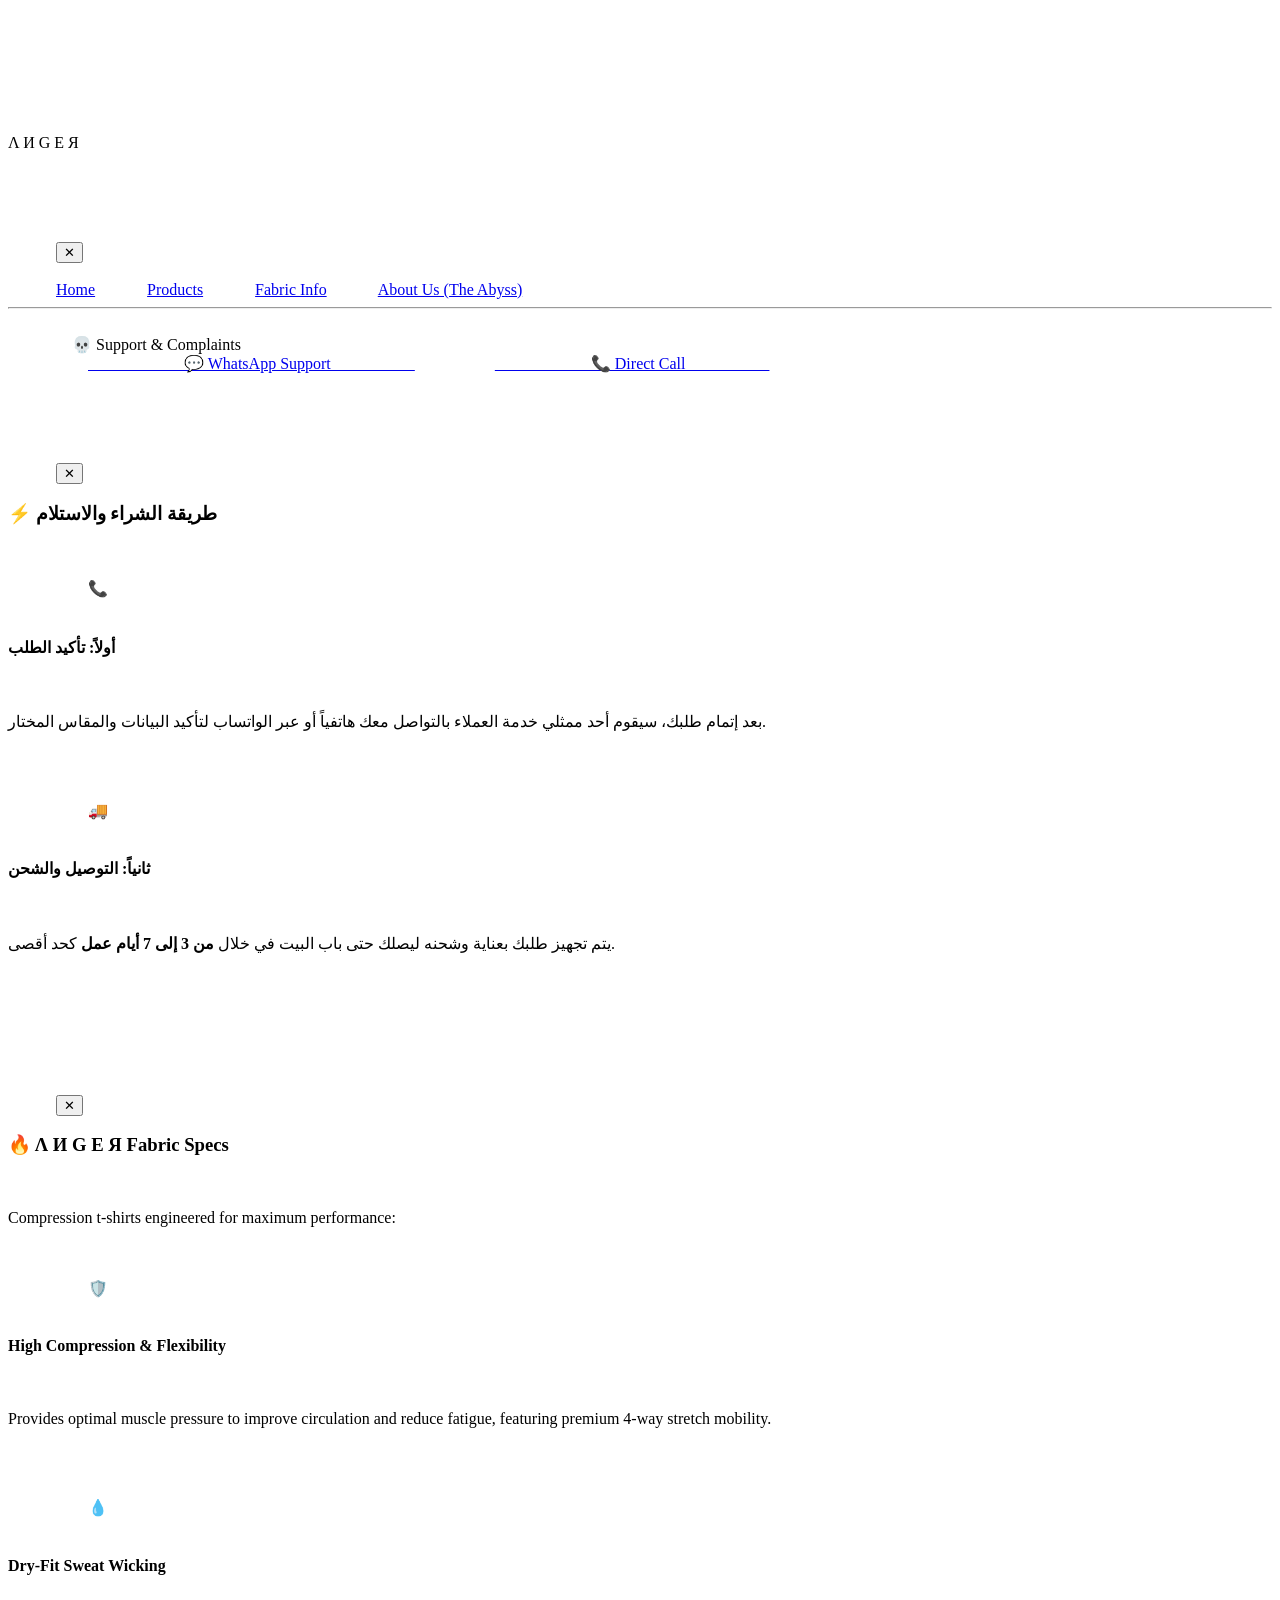
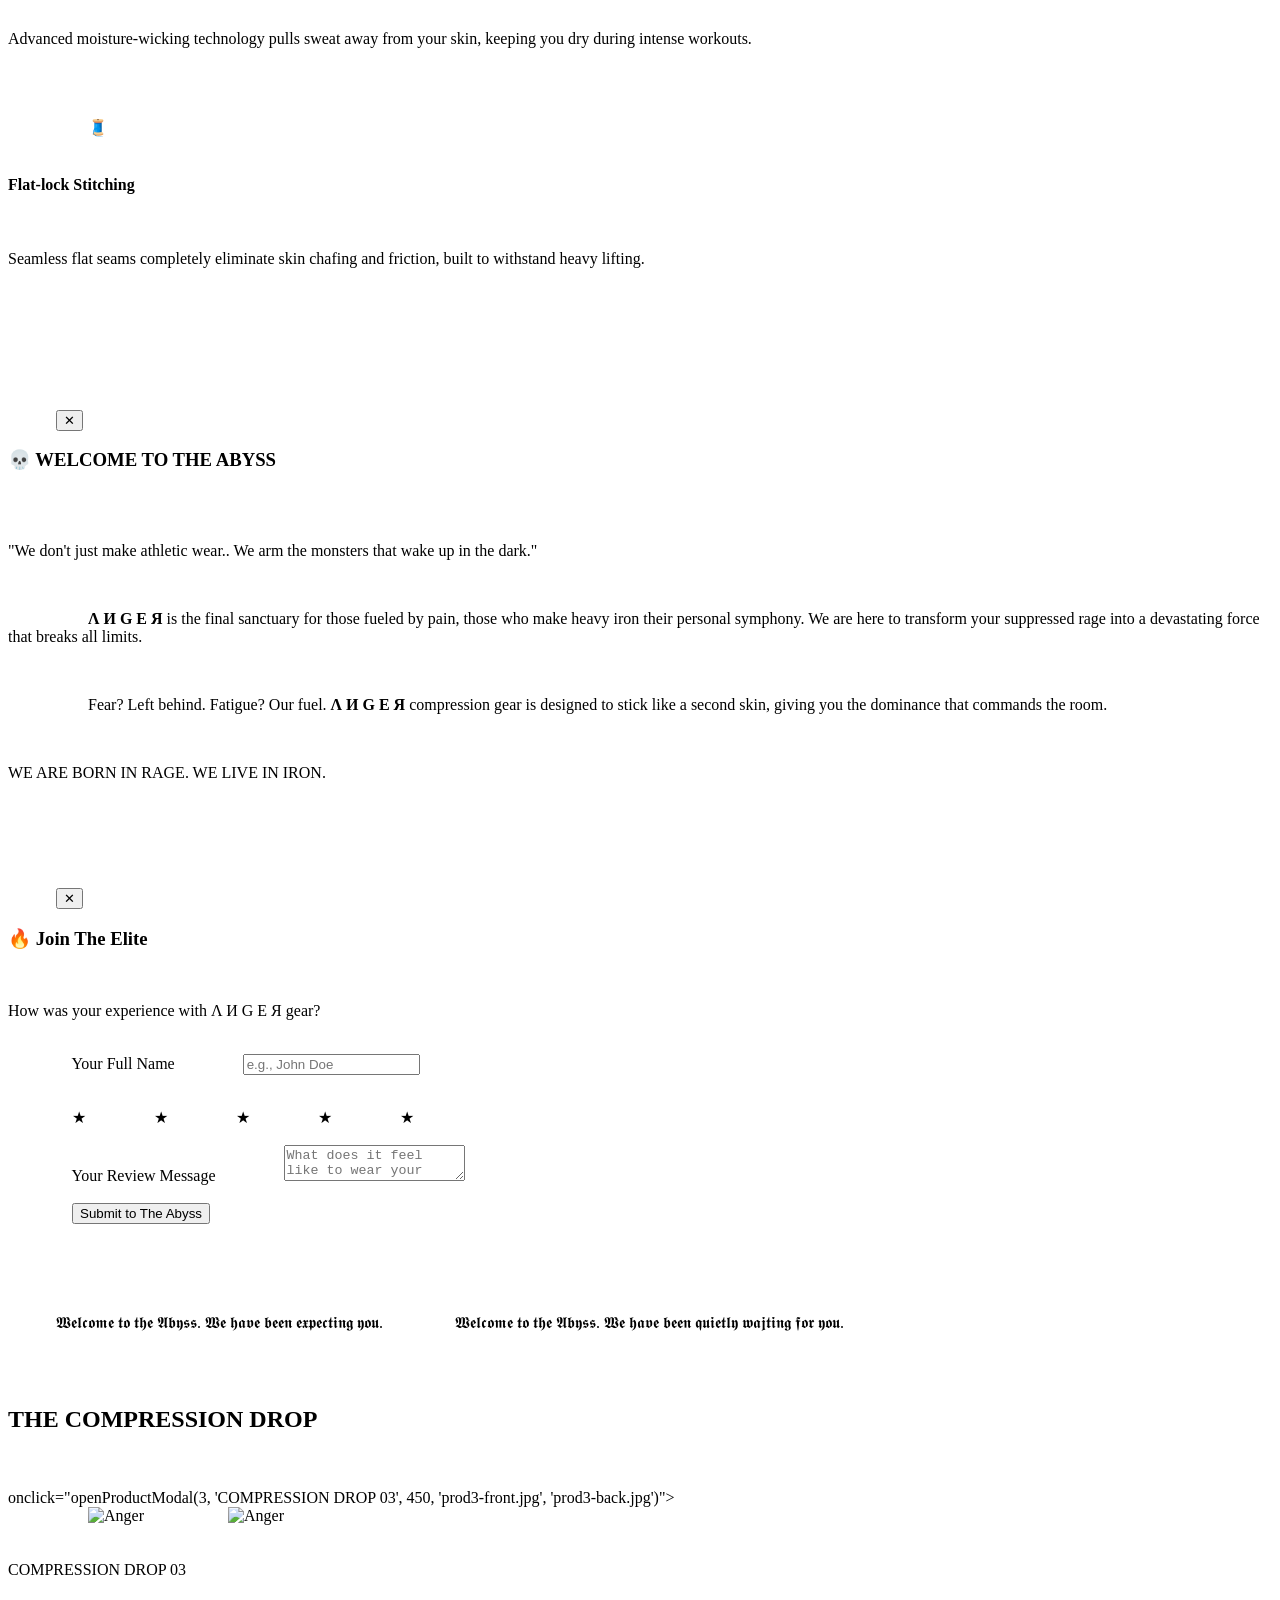
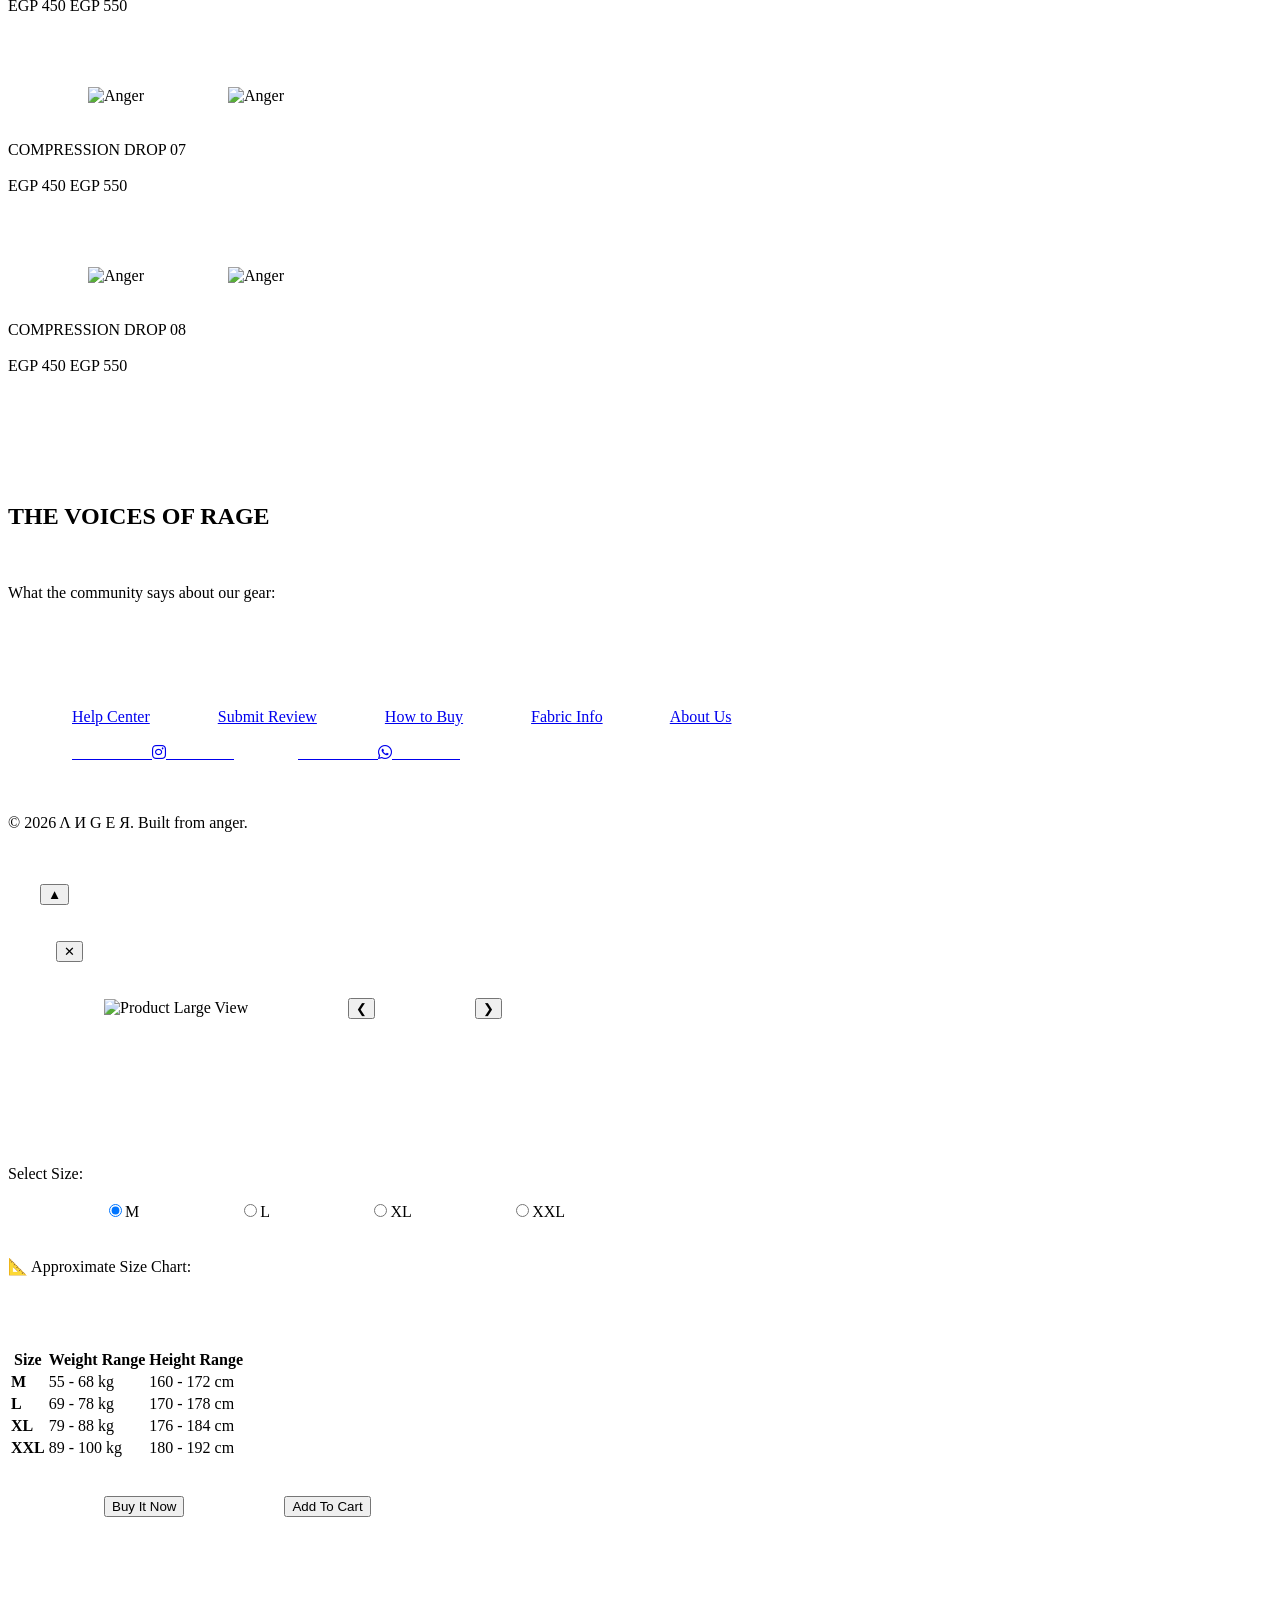
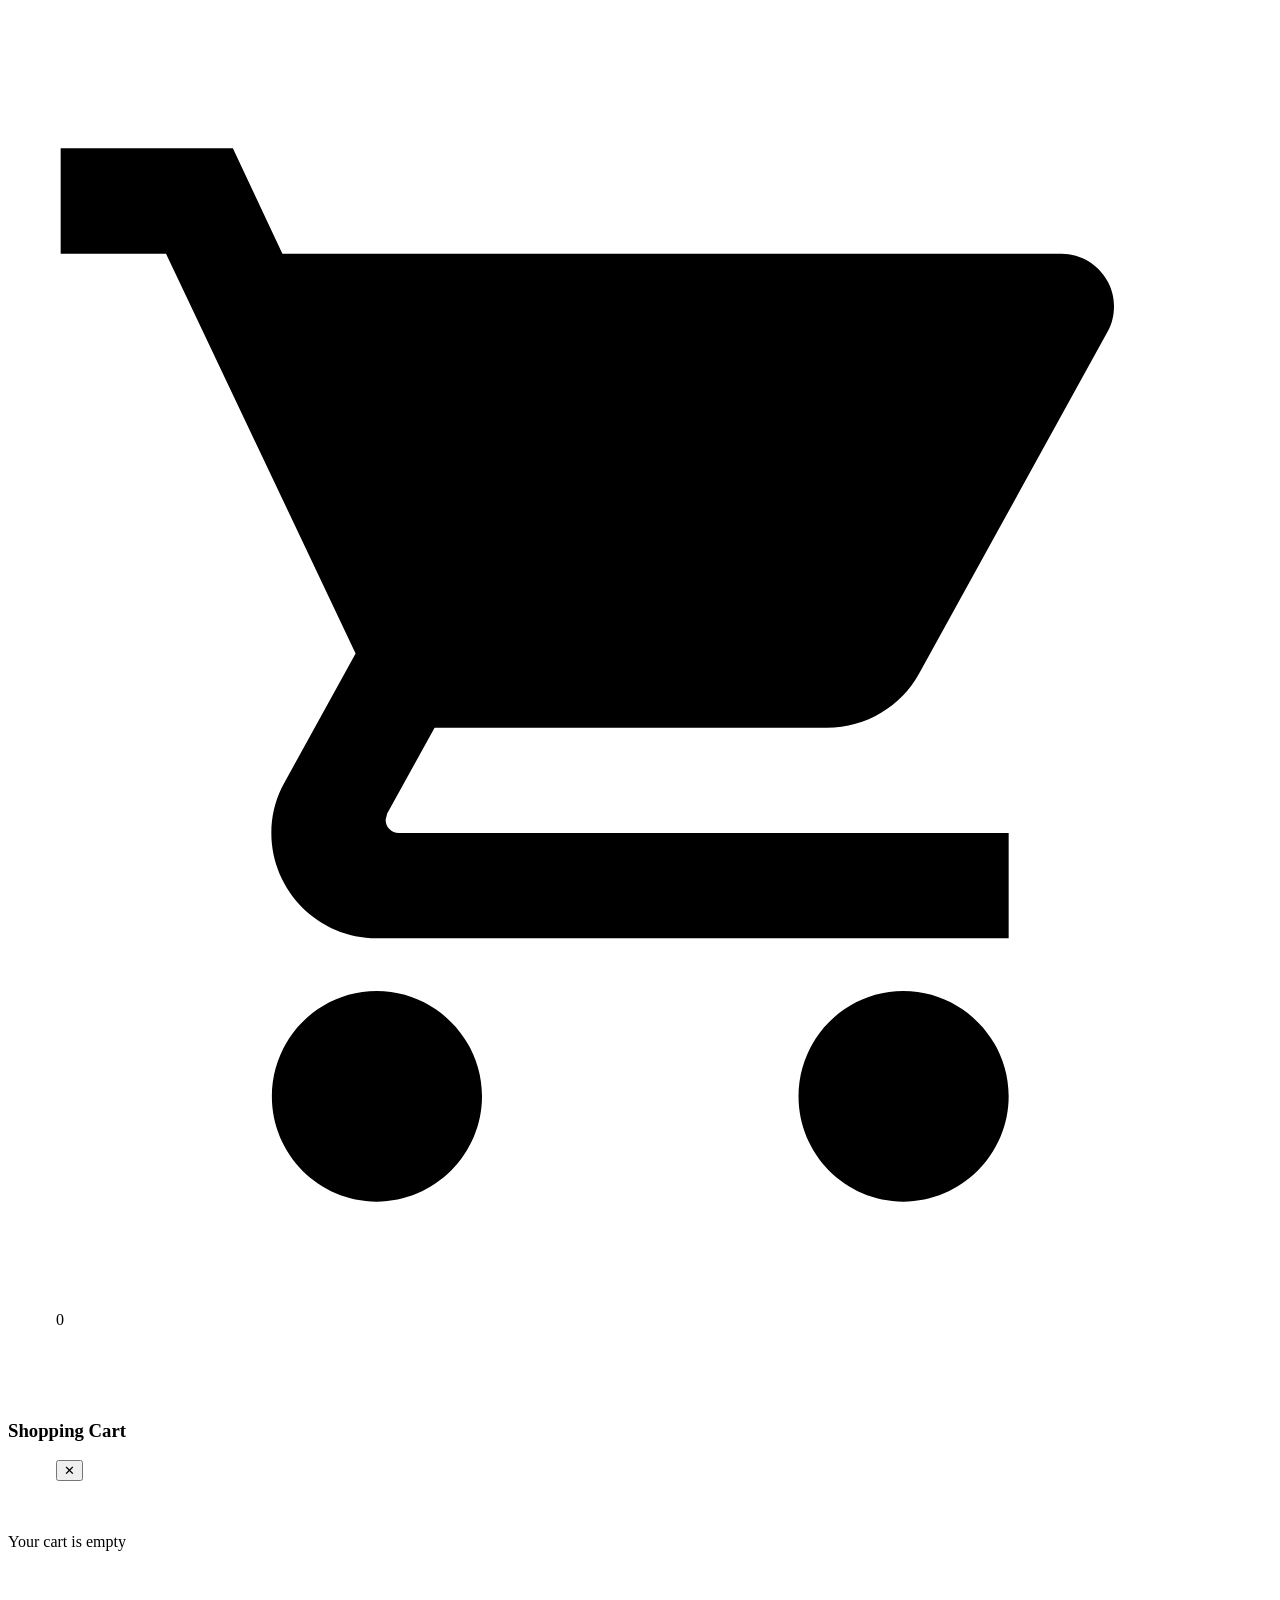
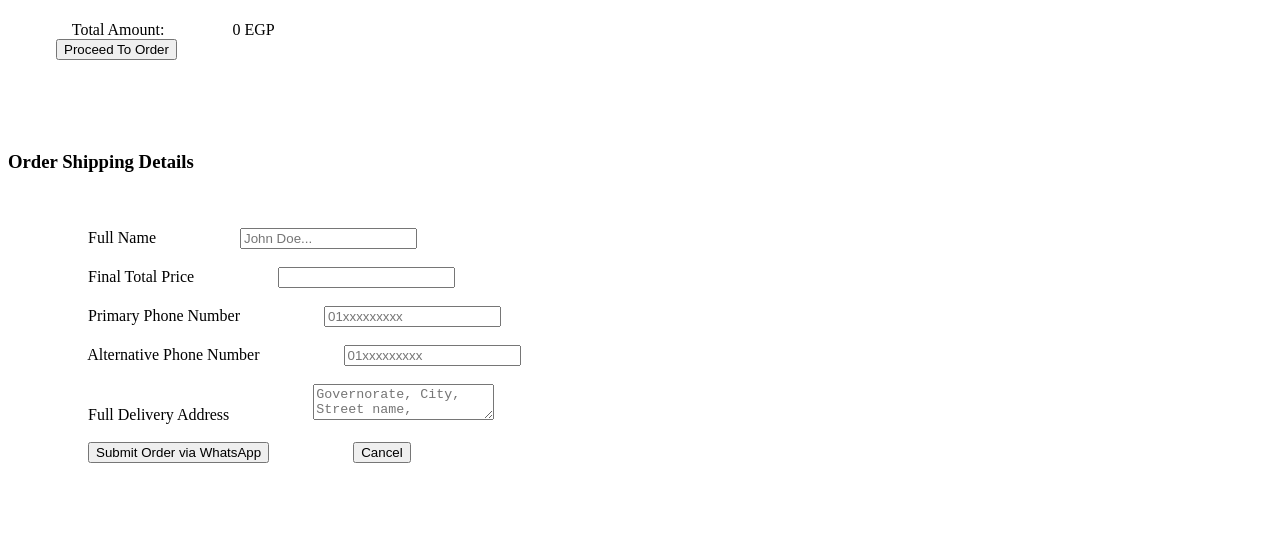
==== commit e9732885: "Update index.html" ====
--- a/index.html
+++ b/index.html
@@ -173,40 +173,7 @@
         <h2 class="collection-title">THE COMPRESSION DROP</h2>
         <div class="products-grid">
             
-          <div class="product-card sold-out">
-    <div class="product-image-container">
-        <img src="path-to-image.jpg" alt="Compression Drop">
-        <span class="sold-out-badge">SOLD OUT</span>
-    </div>
-    <div class="product-info">
-        <h3>COMPRESSION DROP 01</h3>
-        <span class="price">EGP 400</span>
-        <!-- تم إلغاء زر الشراء واستبداله بلكลาส أو النص -->
-        <button class="buy-btn" disabled>Sold Out</button>
-    </div>
-</div>
-                    <div class="product-price">EGP 450 <span>EGP 550</span></div>
-                </div>
-            </div>
-
-            <div class="product-card sold-out">
-    <div class="product-image-container">
-        <img src="path-to-image.jpg" alt="Compression Drop">
-        <span class="sold-out-badge">SOLD OUT</span>
-    </div>
-    <div class="product-info">
-        <h3>COMPRESSION DROP 01</h3>
-        <span class="price">EGP 400</span>
-        <!-- تم إلغاء زر الشراء واستبداله بلكลาส أو النص -->
-        <button class="buy-btn" disabled>Sold Out</button>
-    </div>
-</div>
-                <div class="product-details">
-                    <div class="product-card-title">COMPRESSION DROP 02</div>
-                    <div class="product-price">EGP 450 <span>EGP 550</span></div>
-                </div>
-            </div>
-
+          
             <div class="product-card sold-out"> onclick="openProductModal(3, 'COMPRESSION DROP 03', 450, 'prod3-front.jpg', 'prod3-back.jpg')">
                 <div class="product-img-box">
                     <img src="prod3-front.jpg" alt="Anger" class="img-front">
@@ -218,38 +185,8 @@
                 </div>
             </div>
 
-            <div class="product-card sold-out"> onclick="openProductModal(4, 'COMPRESSION DROP 04', 450, 'prod4-front.jpg', 'prod4-back.jpg')">
-                <div class="product-img-box">
-                    <img src="prod4-front.jpg" alt="Anger" class="img-front">
-                    <img src="prod4-back.jpg" alt="Anger" class="img-back">
-                </div>
-                <div class="product-details">
-                    <div class="product-card-title">COMPRESSION DROP 04</div>
-                    <div class="product-price">EGP 450 <span>EGP 550</span></div>
-                </div>
-            </div>
-
-            <div class="product-card sold-out"> onclick="openProductModal(5, 'COMPRESSION DROP 05', 450, 'prod5-front.jpg', 'prod5-back.jpg')">
-                <div class="product-img-box">
-                    <img src="prod5-front.jpg" alt="Anger" class="img-front">
-                    <img src="prod5-back.jpg" alt="Anger" class="img-back">
-                </div>
-                <div class="product-details">
-                    <div class="product-card-title">COMPRESSION DROP 05</div>
-                    <div class="product-price">EGP 450 <span>EGP 550</span></div>
-                </div>
-            </div>
-
-            <div class="product-card sold-out">onclick="openProductModal(6, 'COMPRESSION DROP 06', 450, 'prod6-front.jpg', 'prod6-back.jpg')">
-                <div class="product-img-box">
-                    <img src="prod6-front.jpg" alt="Anger" class="img-front">
-                    <img src="prod6-back.jpg" alt="Anger" class="img-back">
-                </div>
-                <div class="product-details">
-                    <div class="product-card-title">COMPRESSION DROP 06</div>
-                    <div class="product-price">EGP 450 <span>EGP 550</span></div>
-                </div>
-            </div>
+           
+          
 
             <div class="product-card" onclick="openProductModal(7, 'COMPRESSION DROP 07', 450, 'prod7-front.jpg', 'prod7-back.jpg')">
                 <div class="product-img-box">
